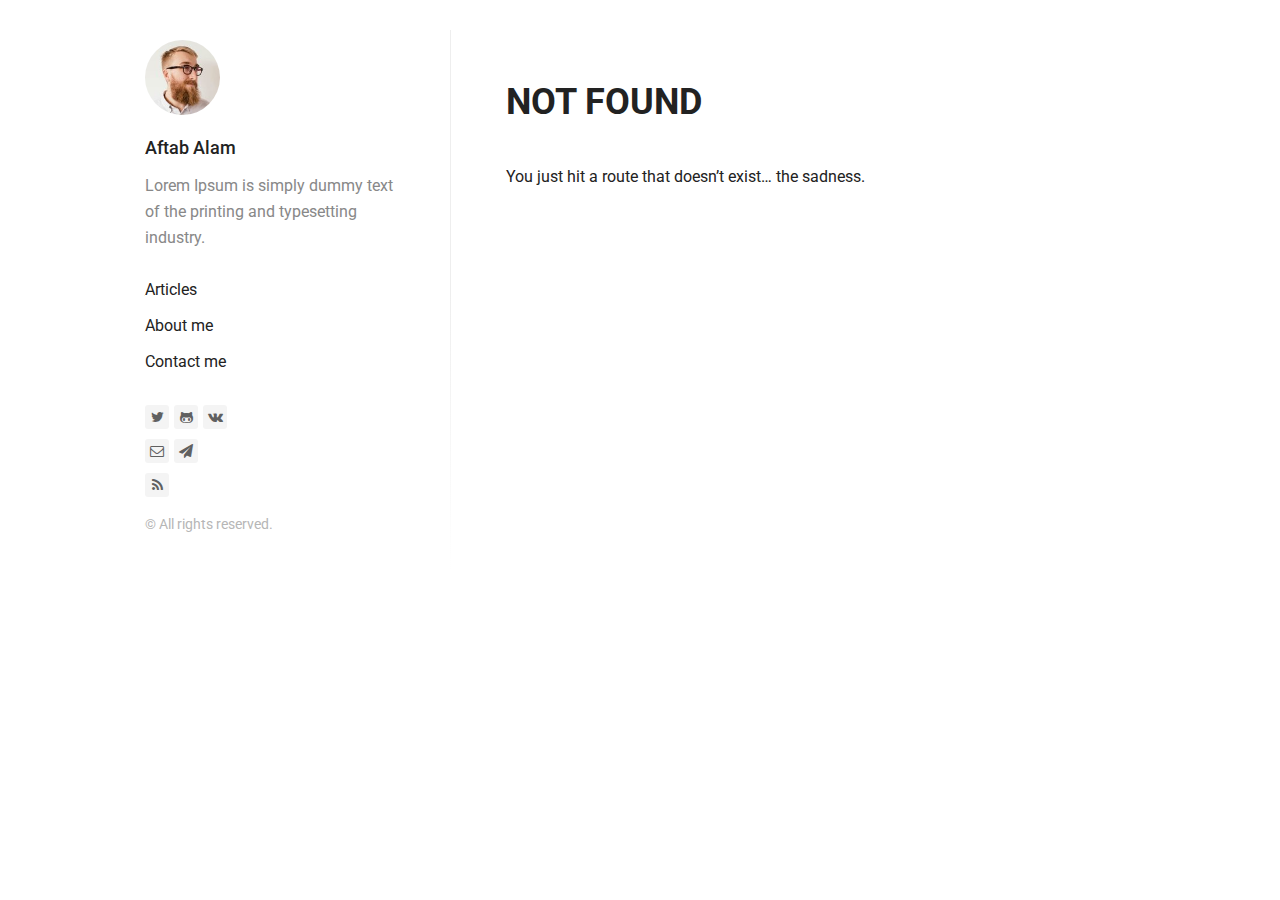
==== index.html @ 74f8ffee "Updates" ====
<!DOCTYPE html>
 <html lang="en"><head><meta charset="utf-8"/><meta http-equiv="X-UA-Compatible" content="IE=edge"/><meta name="viewport" content="width=device-width, initial-scale=1.0 maximum-scale=5.0"/><title data-react-helmet="true">Blog by Aftab</title><link href="https://fonts.googleapis.com/css?family=Roboto:400,400italic,500,700&amp;subset=latin,cyrillic" rel="stylesheet" type="text/css"/><style>html{-ms-text-size-adjust:100%;-webkit-text-size-adjust:100%}body{margin:0}article,aside,cite,code,details,figcaption,figure,footer,header,hgroup,main,nav,section,small,summary{display:block}article,article ol,article ul,blockquote,body,div,figure,footer,header,input,nav,section{box-sizing:border-box}audio,canvas,progress,video{display:inline-block;vertical-align:baseline}audio:not([controls]){display:none;height:0}[hidden],template{display:none}a{background:transparent}a:active,a:hover{outline:0}abbr{letter-spacing:.1em}abbr[title]{border-bottom:1px dotted}b,strong{font-weight:700}dfn{font-style:italic}mark{background:#ff0;color:#000}small{font-size:70%}sub,sup{font-size:75%;line-height:0;position:relative;vertical-align:baseline}sup{top:-.5em}sub{bottom:-.25em}em,i{line-height:0;position:relative;vertical-align:baseline}img{border:0}svg:not(:root){overflow:hidden}hr{box-sizing:content-box;height:0}pre{overflow:auto}code,kbd,pre,samp{font-family:monospace,monospace}table{border-collapse:collapse;border-spacing:0}td,th{padding:0}img{max-width:100%;display:block;margin:inherit auto}.wrapper{max-width:1070px;margin-left:auto;margin-right:auto}.wrapper:after,.wrapper:before{content:"";display:table}.wrapper:after{clear:both}.content{width:calc(99.9% * 2/3 - 10px)}.content:nth-child(1n){float:left;margin-right:30px;clear:none}.content:last-child{margin-right:0}.content:nth-child(3n){margin-right:0;float:right}.content:nth-child(3n+1){clear:both}.main-inner{padding:40px 35px}@media screen and (max-width:1100px){.content{width:calc(99.9% * 2/4 - 15px)}.content:nth-child(1n){float:left;margin-right:30px;clear:none}.content:last-child{margin-right:0}.content:nth-child(4n){margin-right:0;float:right}.content:nth-child(4n+1){clear:both}.main-inner{padding:35px 20px}}@media screen and (max-width:900px){.content{width:calc(99.9% * 7/12 - 12.5px)}.content:nth-child(1n){float:left;margin-right:30px;clear:none}.content:last-child{margin-right:0}.content:nth-child(12n){margin-right:0;float:right}.content:nth-child(12n+1){clear:both}.main-inner{padding:30px 20px}}@media screen and (max-width:500px){.content{width:calc(99.9% * 4/4 - 0px)}.content:nth-child(1n){float:left;margin-right:30px;clear:none}.content:last-child{margin-right:0}.content:nth-child(4n){margin-right:0;float:right}.content:nth-child(4n+1){clear:both}.main-inner{padding:25px 20px}}@media screen and (min-width:40em){.floatLeft{float:left}}@media screen and (min-width:40em){.floatCenter{margin-left:auto;margin-right:auto}}@media screen and (min-width:40em){.floatRight{float:right}}@media screen and (min-width:40em){body,html{margin:0;width:100%;max-width:none}}html{box-sizing:border-box;font-size:16px;font-size:100%;font-family:Roboto,Arial,sans-serif;color:#222;-ms-text-size-adjust:100%;-webkit-text-size-adjust:100%}@media screen and (min-width:40em){html{font-size:18px;font-size:1.125rem}}*,:after,:before{box-sizing:inherit}body{margin:0}footer{display:block}body>footer{margin:0 auto;width:80%}header,main,section{display:block}a{background:transparent;color:#222;text-decoration:none;-webkit-transition:all .3s;transition:all .3s}a:active,a:hover{outline:0}a:active,a:hover{color:#222}article{display:block;margin:0 auto;width:80%}@media screen and (min-width:40em){article{max-width:945px;max-width:52.5rem}}audio{display:inline-block;vertical-align:baseline}audio:not([controls]){display:none;height:0}canvas{display:inline-block;vertical-align:baseline}pre{overflow:auto}code,kbd,pre,samp{font-family:monospace,monospace}code{padding:26px;padding:1.625rem;display:block}@media screen and (min-width:40em){code{padding:31px;padding:1.722222222222222rem}}details,figcaption,summary{display:block}figcaption{line-height:26px;line-height:1.625rem;color:#222;font-size:.8125rem;font-style:italic;margin-bottom:0;text-align:center}@media screen and (min-width:40em){figcaption{line-height:31px;line-height:1.722222222222222rem;margin-bottom:0}}figure{display:block}@media screen and (min-width:40em){figure.floatLeft,figure.floatRight{max-width:315px;max-width:17.5rem;padding:0 31px;padding:0 1.722222222222222rem}}@media screen and (min-width:40em){figure.floatLeft blockquote,figure.floatRight blockquote{padding:0;text-align:left}}@media screen and (min-width:40em){figure.floatLeft blockquote p,figure.floatRight blockquote p{font-size:19.2px;font-size:1.2rem;line-height:31px;line-height:1.722222222222222rem}}h1{font-size:40px;font-size:2.5rem;line-height:52px;line-height:3.25rem;margin-top:104px;margin-top:6.5rem;margin-bottom:26px;margin-bottom:1.625rem}h2{font-size:27px;font-size:1.6875rem;line-height:39px;line-height:2.4375rem;margin-top:65px;margin-top:4.0625rem;margin-bottom:13px;margin-bottom:.8125rem}h3{font-size:22px;font-size:1.375rem;margin-top:52px;margin-top:3.25rem}h3,h4{line-height:26px;line-height:1.625rem;margin-bottom:13px;margin-bottom:.8125rem}h4{font-size:19.2px;font-size:1.2rem;margin-top:39px;margin-top:2.4375rem}h5,h6{font-size:16px;font-size:1rem;line-height:26px;line-height:1.625rem;margin-top:65px;margin-top:4.0625rem;margin-bottom:13px;margin-bottom:.8125rem}@media screen and (min-width:40em){h1{font-size:40px;font-size:2.5rem;line-height:62px;line-height:3.444444444444445rem;margin-top:124px;margin-top:6.888888888888889rem;margin-bottom:31px;margin-bottom:1.722222222222222rem}h2{font-size:27px;font-size:1.6875rem;line-height:46.5px;line-height:2.583333333333334rem;margin-top:77.5px;margin-top:4.305555555555556rem;margin-bottom:15.5px;margin-bottom:.861111111111111rem}h3{font-size:22px;font-size:1.375rem;margin-top:62px;margin-top:3.444444444444445rem}h3,h4{line-height:31px;line-height:1.722222222222222rem;margin-bottom:15.5px;margin-bottom:.861111111111111rem}h4{font-size:19.2px;font-size:1.2rem;margin-top:46.5px;margin-top:2.583333333333334rem}h5,h6{font-size:16px;font-size:1rem;line-height:31px;line-height:1.722222222222222rem;margin-top:77.5px;margin-top:4.305555555555556rem;margin-bottom:15.5px;margin-bottom:.861111111111111rem}}h1+h2{margin-top:26px;margin-top:1.625rem}@media screen and (min-width:40em){h1+h2{margin-top:31px;margin-top:1.722222222222222rem}}h2+h3,h3+h4,h4+h5{margin-top:13px;margin-top:.8125rem}@media screen and (min-width:40em){h2+h3,h3+h4,h4+h5{margin-top:15.5px;margin-top:.861111111111111rem}}h5+h6{margin-top:-13px;margin-top:-.8125rem}@media screen and (min-width:40em){h5+h6{margin-top:-15.5px;margin-top:-.861111111111111rem}}h6{font-style:italic;font-weight:400}hgroup,hr{display:block}hr{margin-top:52px;margin-bottom:52px;box-sizing:content-box;border:0;color:#222;height:26px;height:1.625rem;margin:3.25rem auto;background-size:100% 26px;background-size:100% 1.625rem;background-image:-webkit-linear-gradient(top,transparent 1px,transparent 11px,#222 0,#222 15px,transparent 0,transparent 26px);background-image:linear-gradient(180deg,transparent 1px,transparent 11px,#222 0,#222 15px,transparent 0,transparent 26px);width:100px}@media screen and (min-width:40em){hr{background-size:100% 31px;background-size:100% 1.722222222222222rem;background-image:-webkit-linear-gradient(top,transparent 1px,transparent 13.5px,#222 0,#222 17.5px,transparent 0,transparent 31px);background-image:linear-gradient(180deg,transparent 1px,transparent 13.5px,#222 0,#222 17.5px,transparent 0,transparent 31px);margin-top:62px;margin-top:3.444444444444445rem;margin-bottom:62px;margin-bottom:3.444444444444445rem;height:31px;height:1.722222222222222rem}}img{border:0;max-width:100%;display:block;margin:inherit auto}svg:not(:root){overflow:hidden}ol li,ul li{margin-bottom:0}nav{display:block}progress{display:inline-block;vertical-align:baseline}blockquote{font-style:italic;padding-left:1.4375rem}@media screen and (min-width:40em){blockquote{padding-left:2rem}}cite{display:block;font-style:normal}figure blockquote{padding:26px 0;padding:1.625rem 0}@media screen and (min-width:40em){figure blockquote{padding:62px 0 31px;padding:3.444444444444445rem 0 1.722222222222222rem;text-align:center}}figure blockquote p{font-size:27px;font-size:1.6875rem;line-height:39px;line-height:2.4375rem}@media screen and (min-width:40em){figure blockquote p{font-size:27px;font-size:1.6875rem;line-height:46.5px;line-height:2.583333333333334rem}}table{border-collapse:collapse;border-spacing:0}td,th{padding:0}[hidden],template{display:none}abbr{letter-spacing:.1em}abbr[title]{border-bottom:1px dotted}b,strong{font-weight:700}dfn{font-style:italic}em,i{line-height:0;position:relative;vertical-align:baseline}mark{background:#ff0;color:#000}small{line-height:13px;line-height:.8125rem;font-size:70%}@media screen and (min-width:40em){small{line-height:15.5px;line-height:.861111111111111rem}}sub,sup{font-size:75%;line-height:0;position:relative;vertical-align:baseline}sup{top:-.5em}sub{bottom:-.25em}.attention-grabber{font-size:19.2px;font-size:1.2rem}.alignLeft{text-align:left}.alignCenter{text-align:center}.alignRight{text-align:right}.uppercase{letter-spacing:.1em;text-transform:uppercase}video{display:inline-block;vertical-align:baseline}.description{font-size:calc(12px + 2 * ((100vw - 420px) / 860));line-height:1.6}@media screen and (min-width:1280px){.description{font-size:14px}}@media screen and (max-width:420px){.description{font-size:12px}}.blog-post{margin-bottom:30px}.blog-post:last-child{margin-bottom:10px}.blog-post h2{margin-top:10px;line-height:30px;margin-bottom:20px}.blog-post h2 a:hover{border-bottom:1px solid}.blog-post p{font-size:16px;line-height:26px;margin-bottom:26px}.blog-post time{color:#222}.blog-post .blog-category,.blog-post time{font-size:14px;font-weight:500;text-transform:uppercase}.blog-post .blog-category{color:#f7a046}.blog-post .readmore{font-size:16px;color:#5d93ff}.blog-post .readmore:hover{border-bottom:1px solid}.blog-single{max-width:945px;margin-left:auto;margin-right:auto}.blog-single h1{text-align:center;margin-top:30px}.blog-single .text{line-height:31px;margin-bottom:31px}.blog-single .date-published,.blog-single .text :not(div),.blog-single h1{max-width:630px;margin-left:auto;margin-right:auto}.blog-single .text img{max-width:100%;height:auto}.blog-single .footer{max-width:630px;margin-left:auto;margin-right:auto;line-height:31px;margin-bottom:31px}.gohome{position:fixed;left:20px;font-size:16px;text-align:center;padding:8px 16px;color:#999;background:#f4f4f4;font-weight:400;border-radius:3px}.gohome:focus,.gohome:hover{color:#444;background:#f4f4f4;border:0}@media (max-width:900px){.blog-single h1{margin-top:15px}.blog-single .footer,.blog-single .text{padding:0 15px;line-height:26px;margin-bottom:26px}.gohome{position:static;margin:20px auto 0;text-align:center;width:85px;display:block}}p>code,span>code{white-space:pre;white-space:pre-wrap;white-space:pre-line;white-space:-pre-wrap;white-space:-o-pre-wrap;white-space:-moz-pre-wrap;white-space:-hp-pre-wrap;word-wrap:break-word;display:inline;font-family:Inconsolata,monospace,serif;max-width:100%;overflow:auto;padding:.25em .5em}p>code,pre code,span>code{border-radius:3px;background:#f8f8f8}pre code{display:block;overflow-x:auto;padding:.5em 1em;color:#333}.hljs-comment,.hljs-quote{color:#998;font-style:italic}.hljs-keyword,.hljs-selector-tag,.hljs-subst{color:#333;font-weight:700}.hljs-literal,.hljs-number,.hljs-tag .hljs-attr,.hljs-template-variable,.hljs-variable{color:teal}.hljs-doctag,.hljs-string{color:#d14}.hljs-section,.hljs-selector-id,.hljs-title{color:#900;font-weight:700}.hljs-subst{font-weight:400}.hljs-class .hljs-title,.hljs-type{color:#458;font-weight:700}.hljs-attribute,.hljs-name,.hljs-tag{color:navy;font-weight:400}.hljs-link,.hljs-regexp{color:#009926}.hljs-bullet,.hljs-symbol{color:#990073}.hljs-built_in,.hljs-builtin-name{color:#0086b3}.hljs-meta{color:#999;font-weight:700}.hljs-deletion{background:#fdd}.hljs-addition{background:#dfd}.hljs-emphasis{font-style:italic}.hljs-strong{font-weight:700}.blog-nav{margin:20px 0 10px}.blog-nav ul{list-style:none;padding-left:0}.blog-nav ul li{margin:10px 0}.blog-nav ul li a{font-size:16px;line-height:26px;margin-bottom:26px;border-bottom:0;font-weight:400;color:#222}.blog-nav ul li a.current,.blog-nav ul li a:hover{border-bottom:1px solid}.blog-social{margin-top:30px}.blog-social ul:after,.blog-social ul:before{content:" ";display:table}.blog-social ul:after{clear:both}.blog-social ul{list-style:none;padding:0;margin:10px 0;zoom:1}.blog-social ul>li{float:left;margin-right:5px;text-align:center;height:24px;width:24px;border-radius:3px;background:#f4f4f4}.blog-social ul>li:hover{background:#f4f4f4}.blog-social ul>li>a{border-bottom:0}.blog-social ul>li>a>i{color:#606060;font-size:14px;line-height:24px}.blog-social ul>li:hover a>i{color:#444}/*!
 *  Font Awesome 4.5.0 by @davegandy - http://fontawesome.io - @fontawesome
 *  License - http://fontawesome.io/license (Font: SIL OFL 1.1, CSS: MIT License)
 */@font-face{font-family:FontAwesome;src:url(/32400f4e08932a94d8bfd2422702c446.eot);src:url(/32400f4e08932a94d8bfd2422702c446.eot?#iefix&v=4.5.0) format("embedded-opentype"),url(/db812d8a70a4e88e888744c1c9a27e89.woff2) format("woff2"),url(/a35720c2fed2c7f043bc7e4ffb45e073.woff) format("woff"),url(/a3de2170e4e9df77161ea5d3f31b2668.ttf) format("truetype"),url([data-uri]) format("svg");font-weight:400;font-style:normal}.fa{display:inline-block;font:normal normal normal 14px/1 FontAwesome;font-size:inherit;text-rendering:auto;-webkit-font-smoothing:antialiased;-moz-osx-font-smoothing:grayscale}.fa-lg{font-size:1.33333333em;line-height:.75em;vertical-align:-15%}.fa-2x{font-size:2em}.fa-3x{font-size:3em}.fa-4x{font-size:4em}.fa-5x{font-size:5em}.fa-fw{width:1.28571429em;text-align:center}.fa-ul{padding-left:0;margin-left:2.14285714em;list-style-type:none}.fa-ul>li{position:relative}.fa-li{position:absolute;left:-2.14285714em;width:2.14285714em;top:.14285714em;text-align:center}.fa-li.fa-lg{left:-1.85714286em}.fa-border{padding:.2em .25em .15em;border:.08em solid #eee;border-radius:.1em}.fa-pull-left{float:left}.fa-pull-right{float:right}.fa.fa-pull-left{margin-right:.3em}.fa.fa-pull-right{margin-left:.3em}.pull-right{float:right}.pull-left{float:left}.fa.pull-left{margin-right:.3em}.fa.pull-right{margin-left:.3em}.fa-spin{-webkit-animation:fa-spin 2s infinite linear;animation:fa-spin 2s infinite linear}.fa-pulse{-webkit-animation:fa-spin 1s infinite steps(8);animation:fa-spin 1s infinite steps(8)}@-webkit-keyframes fa-spin{0%{-webkit-transform:rotate(0deg);transform:rotate(0deg)}to{-webkit-transform:rotate(359deg);transform:rotate(359deg)}}@keyframes fa-spin{0%{-webkit-transform:rotate(0deg);transform:rotate(0deg)}to{-webkit-transform:rotate(359deg);transform:rotate(359deg)}}.fa-rotate-90{filter:progid:DXImageTransform.Microsoft.BasicImage(rotation=1);-webkit-transform:rotate(90deg);transform:rotate(90deg)}.fa-rotate-180{filter:progid:DXImageTransform.Microsoft.BasicImage(rotation=2);-webkit-transform:rotate(180deg);transform:rotate(180deg)}.fa-rotate-270{filter:progid:DXImageTransform.Microsoft.BasicImage(rotation=3);-webkit-transform:rotate(270deg);transform:rotate(270deg)}.fa-flip-horizontal{filter:progid:DXImageTransform.Microsoft.BasicImage(rotation=0,mirror=1);-webkit-transform:scaleX(-1);transform:scaleX(-1)}.fa-flip-vertical{filter:progid:DXImageTransform.Microsoft.BasicImage(rotation=2,mirror=1);-webkit-transform:scaleY(-1);transform:scaleY(-1)}:root .fa-flip-horizontal,:root .fa-flip-vertical,:root .fa-rotate-90,:root .fa-rotate-180,:root .fa-rotate-270{-webkit-filter:none;filter:none}.fa-stack{position:relative;display:inline-block;width:2em;height:2em;line-height:2em;vertical-align:middle}.fa-stack-1x,.fa-stack-2x{position:absolute;left:0;width:100%;text-align:center}.fa-stack-1x{line-height:inherit}.fa-stack-2x{font-size:2em}.fa-inverse{color:#fff}.fa-glass:before{content:"\F000"}.fa-music:before{content:"\F001"}.fa-search:before{content:"\F002"}.fa-envelope-o:before{content:"\F003"}.fa-heart:before{content:"\F004"}.fa-star:before{content:"\F005"}.fa-star-o:before{content:"\F006"}.fa-user:before{content:"\F007"}.fa-film:before{content:"\F008"}.fa-th-large:before{content:"\F009"}.fa-th:before{content:"\F00A"}.fa-th-list:before{content:"\F00B"}.fa-check:before{content:"\F00C"}.fa-close:before,.fa-remove:before,.fa-times:before{content:"\F00D"}.fa-search-plus:before{content:"\F00E"}.fa-search-minus:before{content:"\F010"}.fa-power-off:before{content:"\F011"}.fa-signal:before{content:"\F012"}.fa-cog:before,.fa-gear:before{content:"\F013"}.fa-trash-o:before{content:"\F014"}.fa-home:before{content:"\F015"}.fa-file-o:before{content:"\F016"}.fa-clock-o:before{content:"\F017"}.fa-road:before{content:"\F018"}.fa-download:before{content:"\F019"}.fa-arrow-circle-o-down:before{content:"\F01A"}.fa-arrow-circle-o-up:before{content:"\F01B"}.fa-inbox:before{content:"\F01C"}.fa-play-circle-o:before{content:"\F01D"}.fa-repeat:before,.fa-rotate-right:before{content:"\F01E"}.fa-refresh:before{content:"\F021"}.fa-list-alt:before{content:"\F022"}.fa-lock:before{content:"\F023"}.fa-flag:before{content:"\F024"}.fa-headphones:before{content:"\F025"}.fa-volume-off:before{content:"\F026"}.fa-volume-down:before{content:"\F027"}.fa-volume-up:before{content:"\F028"}.fa-qrcode:before{content:"\F029"}.fa-barcode:before{content:"\F02A"}.fa-tag:before{content:"\F02B"}.fa-tags:before{content:"\F02C"}.fa-book:before{content:"\F02D"}.fa-bookmark:before{content:"\F02E"}.fa-print:before{content:"\F02F"}.fa-camera:before{content:"\F030"}.fa-font:before{content:"\F031"}.fa-bold:before{content:"\F032"}.fa-italic:before{content:"\F033"}.fa-text-height:before{content:"\F034"}.fa-text-width:before{content:"\F035"}.fa-align-left:before{content:"\F036"}.fa-align-center:before{content:"\F037"}.fa-align-right:before{content:"\F038"}.fa-align-justify:before{content:"\F039"}.fa-list:before{content:"\F03A"}.fa-dedent:before,.fa-outdent:before{content:"\F03B"}.fa-indent:before{content:"\F03C"}.fa-video-camera:before{content:"\F03D"}.fa-image:before,.fa-photo:before,.fa-picture-o:before{content:"\F03E"}.fa-pencil:before{content:"\F040"}.fa-map-marker:before{content:"\F041"}.fa-adjust:before{content:"\F042"}.fa-tint:before{content:"\F043"}.fa-edit:before,.fa-pencil-square-o:before{content:"\F044"}.fa-share-square-o:before{content:"\F045"}.fa-check-square-o:before{content:"\F046"}.fa-arrows:before{content:"\F047"}.fa-step-backward:before{content:"\F048"}.fa-fast-backward:before{content:"\F049"}.fa-backward:before{content:"\F04A"}.fa-play:before{content:"\F04B"}.fa-pause:before{content:"\F04C"}.fa-stop:before{content:"\F04D"}.fa-forward:before{content:"\F04E"}.fa-fast-forward:before{content:"\F050"}.fa-step-forward:before{content:"\F051"}.fa-eject:before{content:"\F052"}.fa-chevron-left:before{content:"\F053"}.fa-chevron-right:before{content:"\F054"}.fa-plus-circle:before{content:"\F055"}.fa-minus-circle:before{content:"\F056"}.fa-times-circle:before{content:"\F057"}.fa-check-circle:before{content:"\F058"}.fa-question-circle:before{content:"\F059"}.fa-info-circle:before{content:"\F05A"}.fa-crosshairs:before{content:"\F05B"}.fa-times-circle-o:before{content:"\F05C"}.fa-check-circle-o:before{content:"\F05D"}.fa-ban:before{content:"\F05E"}.fa-arrow-left:before{content:"\F060"}.fa-arrow-right:before{content:"\F061"}.fa-arrow-up:before{content:"\F062"}.fa-arrow-down:before{content:"\F063"}.fa-mail-forward:before,.fa-share:before{content:"\F064"}.fa-expand:before{content:"\F065"}.fa-compress:before{content:"\F066"}.fa-plus:before{content:"\F067"}.fa-minus:before{content:"\F068"}.fa-asterisk:before{content:"\F069"}.fa-exclamation-circle:before{content:"\F06A"}.fa-gift:before{content:"\F06B"}.fa-leaf:before{content:"\F06C"}.fa-fire:before{content:"\F06D"}.fa-eye:before{content:"\F06E"}.fa-eye-slash:before{content:"\F070"}.fa-exclamation-triangle:before,.fa-warning:before{content:"\F071"}.fa-plane:before{content:"\F072"}.fa-calendar:before{content:"\F073"}.fa-random:before{content:"\F074"}.fa-comment:before{content:"\F075"}.fa-magnet:before{content:"\F076"}.fa-chevron-up:before{content:"\F077"}.fa-chevron-down:before{content:"\F078"}.fa-retweet:before{content:"\F079"}.fa-shopping-cart:before{content:"\F07A"}.fa-folder:before{content:"\F07B"}.fa-folder-open:before{content:"\F07C"}.fa-arrows-v:before{content:"\F07D"}.fa-arrows-h:before{content:"\F07E"}.fa-bar-chart-o:before,.fa-bar-chart:before{content:"\F080"}.fa-twitter-square:before{content:"\F081"}.fa-facebook-square:before{content:"\F082"}.fa-camera-retro:before{content:"\F083"}.fa-key:before{content:"\F084"}.fa-cogs:before,.fa-gears:before{content:"\F085"}.fa-comments:before{content:"\F086"}.fa-thumbs-o-up:before{content:"\F087"}.fa-thumbs-o-down:before{content:"\F088"}.fa-star-half:before{content:"\F089"}.fa-heart-o:before{content:"\F08A"}.fa-sign-out:before{content:"\F08B"}.fa-linkedin-square:before{content:"\F08C"}.fa-thumb-tack:before{content:"\F08D"}.fa-external-link:before{content:"\F08E"}.fa-sign-in:before{content:"\F090"}.fa-trophy:before{content:"\F091"}.fa-github-square:before{content:"\F092"}.fa-upload:before{content:"\F093"}.fa-lemon-o:before{content:"\F094"}.fa-phone:before{content:"\F095"}.fa-square-o:before{content:"\F096"}.fa-bookmark-o:before{content:"\F097"}.fa-phone-square:before{content:"\F098"}.fa-twitter:before{content:"\F099"}.fa-facebook-f:before,.fa-facebook:before{content:"\F09A"}.fa-github:before{content:"\F09B"}.fa-unlock:before{content:"\F09C"}.fa-credit-card:before{content:"\F09D"}.fa-feed:before,.fa-rss:before{content:"\F09E"}.fa-hdd-o:before{content:"\F0A0"}.fa-bullhorn:before{content:"\F0A1"}.fa-bell:before{content:"\F0F3"}.fa-certificate:before{content:"\F0A3"}.fa-hand-o-right:before{content:"\F0A4"}.fa-hand-o-left:before{content:"\F0A5"}.fa-hand-o-up:before{content:"\F0A6"}.fa-hand-o-down:before{content:"\F0A7"}.fa-arrow-circle-left:before{content:"\F0A8"}.fa-arrow-circle-right:before{content:"\F0A9"}.fa-arrow-circle-up:before{content:"\F0AA"}.fa-arrow-circle-down:before{content:"\F0AB"}.fa-globe:before{content:"\F0AC"}.fa-wrench:before{content:"\F0AD"}.fa-tasks:before{content:"\F0AE"}.fa-filter:before{content:"\F0B0"}.fa-briefcase:before{content:"\F0B1"}.fa-arrows-alt:before{content:"\F0B2"}.fa-group:before,.fa-users:before{content:"\F0C0"}.fa-chain:before,.fa-link:before{content:"\F0C1"}.fa-cloud:before{content:"\F0C2"}.fa-flask:before{content:"\F0C3"}.fa-cut:before,.fa-scissors:before{content:"\F0C4"}.fa-copy:before,.fa-files-o:before{content:"\F0C5"}.fa-paperclip:before{content:"\F0C6"}.fa-floppy-o:before,.fa-save:before{content:"\F0C7"}.fa-square:before{content:"\F0C8"}.fa-bars:before,.fa-navicon:before,.fa-reorder:before{content:"\F0C9"}.fa-list-ul:before{content:"\F0CA"}.fa-list-ol:before{content:"\F0CB"}.fa-strikethrough:before{content:"\F0CC"}.fa-underline:before{content:"\F0CD"}.fa-table:before{content:"\F0CE"}.fa-magic:before{content:"\F0D0"}.fa-truck:before{content:"\F0D1"}.fa-pinterest:before{content:"\F0D2"}.fa-pinterest-square:before{content:"\F0D3"}.fa-google-plus-square:before{content:"\F0D4"}.fa-google-plus:before{content:"\F0D5"}.fa-money:before{content:"\F0D6"}.fa-caret-down:before{content:"\F0D7"}.fa-caret-up:before{content:"\F0D8"}.fa-caret-left:before{content:"\F0D9"}.fa-caret-right:before{content:"\F0DA"}.fa-columns:before{content:"\F0DB"}.fa-sort:before,.fa-unsorted:before{content:"\F0DC"}.fa-sort-desc:before,.fa-sort-down:before{content:"\F0DD"}.fa-sort-asc:before,.fa-sort-up:before{content:"\F0DE"}.fa-envelope:before{content:"\F0E0"}.fa-linkedin:before{content:"\F0E1"}.fa-rotate-left:before,.fa-undo:before{content:"\F0E2"}.fa-gavel:before,.fa-legal:before{content:"\F0E3"}.fa-dashboard:before,.fa-tachometer:before{content:"\F0E4"}.fa-comment-o:before{content:"\F0E5"}.fa-comments-o:before{content:"\F0E6"}.fa-bolt:before,.fa-flash:before{content:"\F0E7"}.fa-sitemap:before{content:"\F0E8"}.fa-umbrella:before{content:"\F0E9"}.fa-clipboard:before,.fa-paste:before{content:"\F0EA"}.fa-lightbulb-o:before{content:"\F0EB"}.fa-exchange:before{content:"\F0EC"}.fa-cloud-download:before{content:"\F0ED"}.fa-cloud-upload:before{content:"\F0EE"}.fa-user-md:before{content:"\F0F0"}.fa-stethoscope:before{content:"\F0F1"}.fa-suitcase:before{content:"\F0F2"}.fa-bell-o:before{content:"\F0A2"}.fa-coffee:before{content:"\F0F4"}.fa-cutlery:before{content:"\F0F5"}.fa-file-text-o:before{content:"\F0F6"}.fa-building-o:before{content:"\F0F7"}.fa-hospital-o:before{content:"\F0F8"}.fa-ambulance:before{content:"\F0F9"}.fa-medkit:before{content:"\F0FA"}.fa-fighter-jet:before{content:"\F0FB"}.fa-beer:before{content:"\F0FC"}.fa-h-square:before{content:"\F0FD"}.fa-plus-square:before{content:"\F0FE"}.fa-angle-double-left:before{content:"\F100"}.fa-angle-double-right:before{content:"\F101"}.fa-angle-double-up:before{content:"\F102"}.fa-angle-double-down:before{content:"\F103"}.fa-angle-left:before{content:"\F104"}.fa-angle-right:before{content:"\F105"}.fa-angle-up:before{content:"\F106"}.fa-angle-down:before{content:"\F107"}.fa-desktop:before{content:"\F108"}.fa-laptop:before{content:"\F109"}.fa-tablet:before{content:"\F10A"}.fa-mobile-phone:before,.fa-mobile:before{content:"\F10B"}.fa-circle-o:before{content:"\F10C"}.fa-quote-left:before{content:"\F10D"}.fa-quote-right:before{content:"\F10E"}.fa-spinner:before{content:"\F110"}.fa-circle:before{content:"\F111"}.fa-mail-reply:before,.fa-reply:before{content:"\F112"}.fa-github-alt:before{content:"\F113"}.fa-folder-o:before{content:"\F114"}.fa-folder-open-o:before{content:"\F115"}.fa-smile-o:before{content:"\F118"}.fa-frown-o:before{content:"\F119"}.fa-meh-o:before{content:"\F11A"}.fa-gamepad:before{content:"\F11B"}.fa-keyboard-o:before{content:"\F11C"}.fa-flag-o:before{content:"\F11D"}.fa-flag-checkered:before{content:"\F11E"}.fa-terminal:before{content:"\F120"}.fa-code:before{content:"\F121"}.fa-mail-reply-all:before,.fa-reply-all:before{content:"\F122"}.fa-star-half-empty:before,.fa-star-half-full:before,.fa-star-half-o:before{content:"\F123"}.fa-location-arrow:before{content:"\F124"}.fa-crop:before{content:"\F125"}.fa-code-fork:before{content:"\F126"}.fa-chain-broken:before,.fa-unlink:before{content:"\F127"}.fa-question:before{content:"\F128"}.fa-info:before{content:"\F129"}.fa-exclamation:before{content:"\F12A"}.fa-superscript:before{content:"\F12B"}.fa-subscript:before{content:"\F12C"}.fa-eraser:before{content:"\F12D"}.fa-puzzle-piece:before{content:"\F12E"}.fa-microphone:before{content:"\F130"}.fa-microphone-slash:before{content:"\F131"}.fa-shield:before{content:"\F132"}.fa-calendar-o:before{content:"\F133"}.fa-fire-extinguisher:before{content:"\F134"}.fa-rocket:before{content:"\F135"}.fa-maxcdn:before{content:"\F136"}.fa-chevron-circle-left:before{content:"\F137"}.fa-chevron-circle-right:before{content:"\F138"}.fa-chevron-circle-up:before{content:"\F139"}.fa-chevron-circle-down:before{content:"\F13A"}.fa-html5:before{content:"\F13B"}.fa-css3:before{content:"\F13C"}.fa-anchor:before{content:"\F13D"}.fa-unlock-alt:before{content:"\F13E"}.fa-bullseye:before{content:"\F140"}.fa-ellipsis-h:before{content:"\F141"}.fa-ellipsis-v:before{content:"\F142"}.fa-rss-square:before{content:"\F143"}.fa-play-circle:before{content:"\F144"}.fa-ticket:before{content:"\F145"}.fa-minus-square:before{content:"\F146"}.fa-minus-square-o:before{content:"\F147"}.fa-level-up:before{content:"\F148"}.fa-level-down:before{content:"\F149"}.fa-check-square:before{content:"\F14A"}.fa-pencil-square:before{content:"\F14B"}.fa-external-link-square:before{content:"\F14C"}.fa-share-square:before{content:"\F14D"}.fa-compass:before{content:"\F14E"}.fa-caret-square-o-down:before,.fa-toggle-down:before{content:"\F150"}.fa-caret-square-o-up:before,.fa-toggle-up:before{content:"\F151"}.fa-caret-square-o-right:before,.fa-toggle-right:before{content:"\F152"}.fa-eur:before,.fa-euro:before{content:"\F153"}.fa-gbp:before{content:"\F154"}.fa-dollar:before,.fa-usd:before{content:"\F155"}.fa-inr:before,.fa-rupee:before{content:"\F156"}.fa-cny:before,.fa-jpy:before,.fa-rmb:before,.fa-yen:before{content:"\F157"}.fa-rouble:before,.fa-rub:before,.fa-ruble:before{content:"\F158"}.fa-krw:before,.fa-won:before{content:"\F159"}.fa-bitcoin:before,.fa-btc:before{content:"\F15A"}.fa-file:before{content:"\F15B"}.fa-file-text:before{content:"\F15C"}.fa-sort-alpha-asc:before{content:"\F15D"}.fa-sort-alpha-desc:before{content:"\F15E"}.fa-sort-amount-asc:before{content:"\F160"}.fa-sort-amount-desc:before{content:"\F161"}.fa-sort-numeric-asc:before{content:"\F162"}.fa-sort-numeric-desc:before{content:"\F163"}.fa-thumbs-up:before{content:"\F164"}.fa-thumbs-down:before{content:"\F165"}.fa-youtube-square:before{content:"\F166"}.fa-youtube:before{content:"\F167"}.fa-xing:before{content:"\F168"}.fa-xing-square:before{content:"\F169"}.fa-youtube-play:before{content:"\F16A"}.fa-dropbox:before{content:"\F16B"}.fa-stack-overflow:before{content:"\F16C"}.fa-instagram:before{content:"\F16D"}.fa-flickr:before{content:"\F16E"}.fa-adn:before{content:"\F170"}.fa-bitbucket:before{content:"\F171"}.fa-bitbucket-square:before{content:"\F172"}.fa-tumblr:before{content:"\F173"}.fa-tumblr-square:before{content:"\F174"}.fa-long-arrow-down:before{content:"\F175"}.fa-long-arrow-up:before{content:"\F176"}.fa-long-arrow-left:before{content:"\F177"}.fa-long-arrow-right:before{content:"\F178"}.fa-apple:before{content:"\F179"}.fa-windows:before{content:"\F17A"}.fa-android:before{content:"\F17B"}.fa-linux:before{content:"\F17C"}.fa-dribbble:before{content:"\F17D"}.fa-skype:before{content:"\F17E"}.fa-foursquare:before{content:"\F180"}.fa-trello:before{content:"\F181"}.fa-female:before{content:"\F182"}.fa-male:before{content:"\F183"}.fa-gittip:before,.fa-gratipay:before{content:"\F184"}.fa-sun-o:before{content:"\F185"}.fa-moon-o:before{content:"\F186"}.fa-archive:before{content:"\F187"}.fa-bug:before{content:"\F188"}.fa-vk:before{content:"\F189"}.fa-weibo:before{content:"\F18A"}.fa-renren:before{content:"\F18B"}.fa-pagelines:before{content:"\F18C"}.fa-stack-exchange:before{content:"\F18D"}.fa-arrow-circle-o-right:before{content:"\F18E"}.fa-arrow-circle-o-left:before{content:"\F190"}.fa-caret-square-o-left:before,.fa-toggle-left:before{content:"\F191"}.fa-dot-circle-o:before{content:"\F192"}.fa-wheelchair:before{content:"\F193"}.fa-vimeo-square:before{content:"\F194"}.fa-try:before,.fa-turkish-lira:before{content:"\F195"}.fa-plus-square-o:before{content:"\F196"}.fa-space-shuttle:before{content:"\F197"}.fa-slack:before{content:"\F198"}.fa-envelope-square:before{content:"\F199"}.fa-wordpress:before{content:"\F19A"}.fa-openid:before{content:"\F19B"}.fa-bank:before,.fa-institution:before,.fa-university:before{content:"\F19C"}.fa-graduation-cap:before,.fa-mortar-board:before{content:"\F19D"}.fa-yahoo:before{content:"\F19E"}.fa-google:before{content:"\F1A0"}.fa-reddit:before{content:"\F1A1"}.fa-reddit-square:before{content:"\F1A2"}.fa-stumbleupon-circle:before{content:"\F1A3"}.fa-stumbleupon:before{content:"\F1A4"}.fa-delicious:before{content:"\F1A5"}.fa-digg:before{content:"\F1A6"}.fa-pied-piper:before{content:"\F1A7"}.fa-pied-piper-alt:before{content:"\F1A8"}.fa-drupal:before{content:"\F1A9"}.fa-joomla:before{content:"\F1AA"}.fa-language:before{content:"\F1AB"}.fa-fax:before{content:"\F1AC"}.fa-building:before{content:"\F1AD"}.fa-child:before{content:"\F1AE"}.fa-paw:before{content:"\F1B0"}.fa-spoon:before{content:"\F1B1"}.fa-cube:before{content:"\F1B2"}.fa-cubes:before{content:"\F1B3"}.fa-behance:before{content:"\F1B4"}.fa-behance-square:before{content:"\F1B5"}.fa-steam:before{content:"\F1B6"}.fa-steam-square:before{content:"\F1B7"}.fa-recycle:before{content:"\F1B8"}.fa-automobile:before,.fa-car:before{content:"\F1B9"}.fa-cab:before,.fa-taxi:before{content:"\F1BA"}.fa-tree:before{content:"\F1BB"}.fa-spotify:before{content:"\F1BC"}.fa-deviantart:before{content:"\F1BD"}.fa-soundcloud:before{content:"\F1BE"}.fa-database:before{content:"\F1C0"}.fa-file-pdf-o:before{content:"\F1C1"}.fa-file-word-o:before{content:"\F1C2"}.fa-file-excel-o:before{content:"\F1C3"}.fa-file-powerpoint-o:before{content:"\F1C4"}.fa-file-image-o:before,.fa-file-photo-o:before,.fa-file-picture-o:before{content:"\F1C5"}.fa-file-archive-o:before,.fa-file-zip-o:before{content:"\F1C6"}.fa-file-audio-o:before,.fa-file-sound-o:before{content:"\F1C7"}.fa-file-movie-o:before,.fa-file-video-o:before{content:"\F1C8"}.fa-file-code-o:before{content:"\F1C9"}.fa-vine:before{content:"\F1CA"}.fa-codepen:before{content:"\F1CB"}.fa-jsfiddle:before{content:"\F1CC"}.fa-life-bouy:before,.fa-life-buoy:before,.fa-life-ring:before,.fa-life-saver:before,.fa-support:before{content:"\F1CD"}.fa-circle-o-notch:before{content:"\F1CE"}.fa-ra:before,.fa-rebel:before{content:"\F1D0"}.fa-empire:before,.fa-ge:before{content:"\F1D1"}.fa-git-square:before{content:"\F1D2"}.fa-git:before{content:"\F1D3"}.fa-hacker-news:before,.fa-y-combinator-square:before,.fa-yc-square:before{content:"\F1D4"}.fa-tencent-weibo:before{content:"\F1D5"}.fa-qq:before{content:"\F1D6"}.fa-wechat:before,.fa-weixin:before{content:"\F1D7"}.fa-paper-plane:before,.fa-send:before{content:"\F1D8"}.fa-paper-plane-o:before,.fa-send-o:before{content:"\F1D9"}.fa-history:before{content:"\F1DA"}.fa-circle-thin:before{content:"\F1DB"}.fa-header:before{content:"\F1DC"}.fa-paragraph:before{content:"\F1DD"}.fa-sliders:before{content:"\F1DE"}.fa-share-alt:before{content:"\F1E0"}.fa-share-alt-square:before{content:"\F1E1"}.fa-bomb:before{content:"\F1E2"}.fa-futbol-o:before,.fa-soccer-ball-o:before{content:"\F1E3"}.fa-tty:before{content:"\F1E4"}.fa-binoculars:before{content:"\F1E5"}.fa-plug:before{content:"\F1E6"}.fa-slideshare:before{content:"\F1E7"}.fa-twitch:before{content:"\F1E8"}.fa-yelp:before{content:"\F1E9"}.fa-newspaper-o:before{content:"\F1EA"}.fa-wifi:before{content:"\F1EB"}.fa-calculator:before{content:"\F1EC"}.fa-paypal:before{content:"\F1ED"}.fa-google-wallet:before{content:"\F1EE"}.fa-cc-visa:before{content:"\F1F0"}.fa-cc-mastercard:before{content:"\F1F1"}.fa-cc-discover:before{content:"\F1F2"}.fa-cc-amex:before{content:"\F1F3"}.fa-cc-paypal:before{content:"\F1F4"}.fa-cc-stripe:before{content:"\F1F5"}.fa-bell-slash:before{content:"\F1F6"}.fa-bell-slash-o:before{content:"\F1F7"}.fa-trash:before{content:"\F1F8"}.fa-copyright:before{content:"\F1F9"}.fa-at:before{content:"\F1FA"}.fa-eyedropper:before{content:"\F1FB"}.fa-paint-brush:before{content:"\F1FC"}.fa-birthday-cake:before{content:"\F1FD"}.fa-area-chart:before{content:"\F1FE"}.fa-pie-chart:before{content:"\F200"}.fa-line-chart:before{content:"\F201"}.fa-lastfm:before{content:"\F202"}.fa-lastfm-square:before{content:"\F203"}.fa-toggle-off:before{content:"\F204"}.fa-toggle-on:before{content:"\F205"}.fa-bicycle:before{content:"\F206"}.fa-bus:before{content:"\F207"}.fa-ioxhost:before{content:"\F208"}.fa-angellist:before{content:"\F209"}.fa-cc:before{content:"\F20A"}.fa-ils:before,.fa-shekel:before,.fa-sheqel:before{content:"\F20B"}.fa-meanpath:before{content:"\F20C"}.fa-buysellads:before{content:"\F20D"}.fa-connectdevelop:before{content:"\F20E"}.fa-dashcube:before{content:"\F210"}.fa-forumbee:before{content:"\F211"}.fa-leanpub:before{content:"\F212"}.fa-sellsy:before{content:"\F213"}.fa-shirtsinbulk:before{content:"\F214"}.fa-simplybuilt:before{content:"\F215"}.fa-skyatlas:before{content:"\F216"}.fa-cart-plus:before{content:"\F217"}.fa-cart-arrow-down:before{content:"\F218"}.fa-diamond:before{content:"\F219"}.fa-ship:before{content:"\F21A"}.fa-user-secret:before{content:"\F21B"}.fa-motorcycle:before{content:"\F21C"}.fa-street-view:before{content:"\F21D"}.fa-heartbeat:before{content:"\F21E"}.fa-venus:before{content:"\F221"}.fa-mars:before{content:"\F222"}.fa-mercury:before{content:"\F223"}.fa-intersex:before,.fa-transgender:before{content:"\F224"}.fa-transgender-alt:before{content:"\F225"}.fa-venus-double:before{content:"\F226"}.fa-mars-double:before{content:"\F227"}.fa-venus-mars:before{content:"\F228"}.fa-mars-stroke:before{content:"\F229"}.fa-mars-stroke-v:before{content:"\F22A"}.fa-mars-stroke-h:before{content:"\F22B"}.fa-neuter:before{content:"\F22C"}.fa-genderless:before{content:"\F22D"}.fa-facebook-official:before{content:"\F230"}.fa-pinterest-p:before{content:"\F231"}.fa-whatsapp:before{content:"\F232"}.fa-server:before{content:"\F233"}.fa-user-plus:before{content:"\F234"}.fa-user-times:before{content:"\F235"}.fa-bed:before,.fa-hotel:before{content:"\F236"}.fa-viacoin:before{content:"\F237"}.fa-train:before{content:"\F238"}.fa-subway:before{content:"\F239"}.fa-medium:before{content:"\F23A"}.fa-y-combinator:before,.fa-yc:before{content:"\F23B"}.fa-optin-monster:before{content:"\F23C"}.fa-opencart:before{content:"\F23D"}.fa-expeditedssl:before{content:"\F23E"}.fa-battery-4:before,.fa-battery-full:before{content:"\F240"}.fa-battery-3:before,.fa-battery-three-quarters:before{content:"\F241"}.fa-battery-2:before,.fa-battery-half:before{content:"\F242"}.fa-battery-1:before,.fa-battery-quarter:before{content:"\F243"}.fa-battery-0:before,.fa-battery-empty:before{content:"\F244"}.fa-mouse-pointer:before{content:"\F245"}.fa-i-cursor:before{content:"\F246"}.fa-object-group:before{content:"\F247"}.fa-object-ungroup:before{content:"\F248"}.fa-sticky-note:before{content:"\F249"}.fa-sticky-note-o:before{content:"\F24A"}.fa-cc-jcb:before{content:"\F24B"}.fa-cc-diners-club:before{content:"\F24C"}.fa-clone:before{content:"\F24D"}.fa-balance-scale:before{content:"\F24E"}.fa-hourglass-o:before{content:"\F250"}.fa-hourglass-1:before,.fa-hourglass-start:before{content:"\F251"}.fa-hourglass-2:before,.fa-hourglass-half:before{content:"\F252"}.fa-hourglass-3:before,.fa-hourglass-end:before{content:"\F253"}.fa-hourglass:before{content:"\F254"}.fa-hand-grab-o:before,.fa-hand-rock-o:before{content:"\F255"}.fa-hand-paper-o:before,.fa-hand-stop-o:before{content:"\F256"}.fa-hand-scissors-o:before{content:"\F257"}.fa-hand-lizard-o:before{content:"\F258"}.fa-hand-spock-o:before{content:"\F259"}.fa-hand-pointer-o:before{content:"\F25A"}.fa-hand-peace-o:before{content:"\F25B"}.fa-trademark:before{content:"\F25C"}.fa-registered:before{content:"\F25D"}.fa-creative-commons:before{content:"\F25E"}.fa-gg:before{content:"\F260"}.fa-gg-circle:before{content:"\F261"}.fa-tripadvisor:before{content:"\F262"}.fa-odnoklassniki:before{content:"\F263"}.fa-odnoklassniki-square:before{content:"\F264"}.fa-get-pocket:before{content:"\F265"}.fa-wikipedia-w:before{content:"\F266"}.fa-safari:before{content:"\F267"}.fa-chrome:before{content:"\F268"}.fa-firefox:before{content:"\F269"}.fa-opera:before{content:"\F26A"}.fa-internet-explorer:before{content:"\F26B"}.fa-television:before,.fa-tv:before{content:"\F26C"}.fa-contao:before{content:"\F26D"}.fa-500px:before{content:"\F26E"}.fa-amazon:before{content:"\F270"}.fa-calendar-plus-o:before{content:"\F271"}.fa-calendar-minus-o:before{content:"\F272"}.fa-calendar-times-o:before{content:"\F273"}.fa-calendar-check-o:before{content:"\F274"}.fa-industry:before{content:"\F275"}.fa-map-pin:before{content:"\F276"}.fa-map-signs:before{content:"\F277"}.fa-map-o:before{content:"\F278"}.fa-map:before{content:"\F279"}.fa-commenting:before{content:"\F27A"}.fa-commenting-o:before{content:"\F27B"}.fa-houzz:before{content:"\F27C"}.fa-vimeo:before{content:"\F27D"}.fa-black-tie:before{content:"\F27E"}.fa-fonticons:before{content:"\F280"}.fa-reddit-alien:before{content:"\F281"}.fa-edge:before{content:"\F282"}.fa-credit-card-alt:before{content:"\F283"}.fa-codiepie:before{content:"\F284"}.fa-modx:before{content:"\F285"}.fa-fort-awesome:before{content:"\F286"}.fa-usb:before{content:"\F287"}.fa-product-hunt:before{content:"\F288"}.fa-mixcloud:before{content:"\F289"}.fa-scribd:before{content:"\F28A"}.fa-pause-circle:before{content:"\F28B"}.fa-pause-circle-o:before{content:"\F28C"}.fa-stop-circle:before{content:"\F28D"}.fa-stop-circle-o:before{content:"\F28E"}.fa-shopping-bag:before{content:"\F290"}.fa-shopping-basket:before{content:"\F291"}.fa-hashtag:before{content:"\F292"}.fa-bluetooth:before{content:"\F293"}.fa-bluetooth-b:before{content:"\F294"}.fa-percent:before{content:"\F295"}.sidebar{width:calc(99.9% * 1/3 - 20px)}.sidebar:nth-child(1n){float:left;margin-right:30px;clear:none}.sidebar:last-child{margin-right:0}.sidebar:nth-child(3n){margin-right:0;float:right}.sidebar:nth-child(3n+1){clear:both}.sidebar .sidebar-inner{position:relative;padding:40px}.sidebar .sidebar-inner:after{background:#eee;background:-webkit-linear-gradient(top,#eee,#eee 48%,#fff);background:linear-gradient(180deg,#eee 0,#eee 48%,#fff);position:absolute;content:"";width:1px;height:540px;top:30px;right:-10px;bottom:0}.sidebar .sidebar-inner img{display:inline-block;margin-bottom:0;border-radius:50%;background-clip:padding-box}.sidebar .sidebar-inner h1,.sidebar .sidebar-inner h2{font-size:18px;font-weight:500;line-height:18px;margin:20px 0 10px}.sidebar .sidebar-inner p{color:#888;font-size:16px;line-height:26px;margin-bottom:26px}.sidebar .sidebar-inner p.copyright{color:#b6b6b6;font-size:14px}@media (max-width:1100px){.sidebar .sidebar-inner{padding:35px 20px 0}.sidebar{width:calc(99.9% * 1/2 - 15px)}.sidebar:nth-child(1n){float:left;margin-right:30px;clear:none}.sidebar:last-child{margin-right:0}.sidebar:nth-child(2n){margin-right:0;float:right}.sidebar:nth-child(odd){clear:both}}@media (max-width:900px){.sidebar{width:calc(99.9% * 5/12 - 17.5px)}.sidebar:nth-child(1n){float:left;margin-right:30px;clear:none}.sidebar:last-child{margin-right:0}.sidebar:nth-child(12n){margin-right:0;float:right}.sidebar:nth-child(12n+1){clear:both}.sidebar .sidebar-inner{padding:30px 20px 0}}@media (max-width:500px){.sidebar{width:calc(99.9% * 1 - 0px)}.sidebar:nth-child(1n){float:left;margin-right:30px;clear:none}.sidebar:last-child{margin-right:0}.sidebar:nth-child(undefinedn){margin-right:0;float:right}.sidebar:nth-child(undefinedn+1){clear:both}.sidebar .sidebar-inner{padding:25px 20px 0}.sidebar .sidebar-inner:after{display:none}}.blog-page{margin-bottom:40px}.blog-page h1{font-size:calc(20px + 16 * ((100vw - 420px) / 860));margin-top:0}@media screen and (min-width:1280px){.blog-page h1{font-size:36px}}@media screen and (max-width:420px){.blog-page h1{font-size:20px}}.blog-page p{font-size:16px;line-height:26px;margin-bottom:26px}@media (max-width:900px){.blog-single .footer,.blog-single .text{padding:0 15px}}</style></head><body><div id="react-mount"><div class="wrapper" data-reactroot="" data-reactid="1" data-react-checksum="185867635"><div data-reactid="2"><!-- react-empty: 3 --><div class="sidebar" data-reactid="4"><div class="sidebar-inner" data-reactid="5"><div class="blog-details" data-reactid="6"><header data-reactid="7"><header data-reactid="8"><a style="text-decoration:none;border-bottom:none;outline:none;" href="/" data-reactid="9"><img src="[data-uri]" width="75" height="75" data-reactid="10"/></a><h1 data-reactid="11"><a style="text-decoration:none;border-bottom:none;color:inherit;" href="/" data-reactid="12"><!-- react-text: 13 --> <!-- /react-text --><!-- react-text: 14 -->Aftab Alam<!-- /react-text --><!-- react-text: 15 --> <!-- /react-text --></a></h1><p data-reactid="16">Lorem Ipsum is simply dummy text of the printing and typesetting industry.</p></header></header></div><div class="blog-options" data-reactid="17"><nav class="blog-nav" data-reactid="18"><ul data-reactid="19"><li data-reactid="20"><a href="/" class="current" data-reactid="21"> Articles</a></li><li data-reactid="22"><a href="/about/" data-reactid="23"> About me</a></li><li data-reactid="24"><a href="/contact/" data-reactid="25"> Contact me</a></li></ul></nav><footer data-reactid="26"><div class="blog-social" data-reactid="27"><ul data-reactid="28"><li data-reactid="29"><a href="#" data-reactid="30"><i class="fa fa-twitter" data-reactid="31"></i></a></li><li data-reactid="32"><a href="#" data-reactid="33"><i class="fa fa-github-alt" data-reactid="34"></i></a></li><li data-reactid="35"><a href="#" data-reactid="36"><i class="fa fa-vk" data-reactid="37"></i></a></li></ul><ul data-reactid="38"><li data-reactid="39"><a href="#" data-reactid="40"><i class="fa fa-envelope-o" data-reactid="41"></i></a></li><li data-reactid="42"><a href="#" data-reactid="43"><i class="fa fa-paper-plane" data-reactid="44"></i></a></li></ul><ul data-reactid="45"><li data-reactid="46"><a href="#" data-reactid="47"><i class="fa fa-rss" data-reactid="48"></i></a></li></ul></div><p class="copyright" data-reactid="49">© All rights reserved.</p></footer></div></div></div><div class="content" data-reactid="50"><div class="main" data-reactid="51"><div class="main-inner" data-reactid="52"><div class="blog-post" data-reactid="53"><time datetime="March 2, 2016" data-reactid="54">March 2016</time><span style="padding:5px;" data-reactid="55"></span><span class="blog-category" data-reactid="56">Typography TESTS</span><h2 data-reactid="57"><a style="border-bottom:none;" href="/hello-world/" data-reactid="58"><!-- react-text: 59 --> <!-- /react-text --><!-- react-text: 60 -->The Birth of Movable Type<!-- /react-text --><!-- react-text: 61 --> <!-- /react-text --></a></h2><p data-reactid="62">German inventor Johannes Gutenberg developed a method of movable type and used it to create one of the western world’s first major printed books, the “Forty–Two–Line” Bible.</p><a class="readmore" href="/hello-world/" data-reactid="63"> Read</a></div><div class="blog-post" data-reactid="64"><time datetime="May 29, 2015" data-reactid="65">May 2015</time><span style="padding:5px;" data-reactid="66"></span><span class="blog-category" data-reactid="67">FrontEnd</span><h2 data-reactid="68"><a style="border-bottom:none;" href="/hi-folks/" data-reactid="69"><!-- react-text: 70 --> <!-- /react-text --><!-- react-text: 71 -->New Beginnings<!-- /react-text --><!-- react-text: 72 --> <!-- /react-text --></a></h2><p data-reactid="73">Employment, gender, breakthrough insights carbon emissions reductions peaceful, sharing economy Angelina Jolie accelerate, inclusive capitalism research inspire social change social good informal economies minority. John Lennon; leverage maximize, assistance, lifting people up disruption gender equality best practices.</p><a class="readmore" href="/hi-folks/" data-reactid="74"> Read</a></div><div class="blog-post" data-reactid="75"><time datetime="May 7, 2015" data-reactid="76">May 2015</time><span style="padding:5px;" data-reactid="77"></span><span class="blog-category" data-reactid="78">FrontEnd</span><h2 data-reactid="79"><a style="border-bottom:none;" href="/my-second-post/" data-reactid="80"><!-- react-text: 81 --> <!-- /react-text --><!-- react-text: 82 -->My Second Post!<!-- /react-text --><!-- react-text: 83 --> <!-- /react-text --></a></h2><p data-reactid="84">Civil society; save lives pathway to a better life public-private partnerships solution, tackle, protect UNHCR social movement Jane Addams sustainable campaign respond equality.</p><a class="readmore" href="/my-second-post/" data-reactid="85"> Read</a></div></div></div></div></div></div></div><script src="/bundle.js?t=1485885511231"></script></body></html>
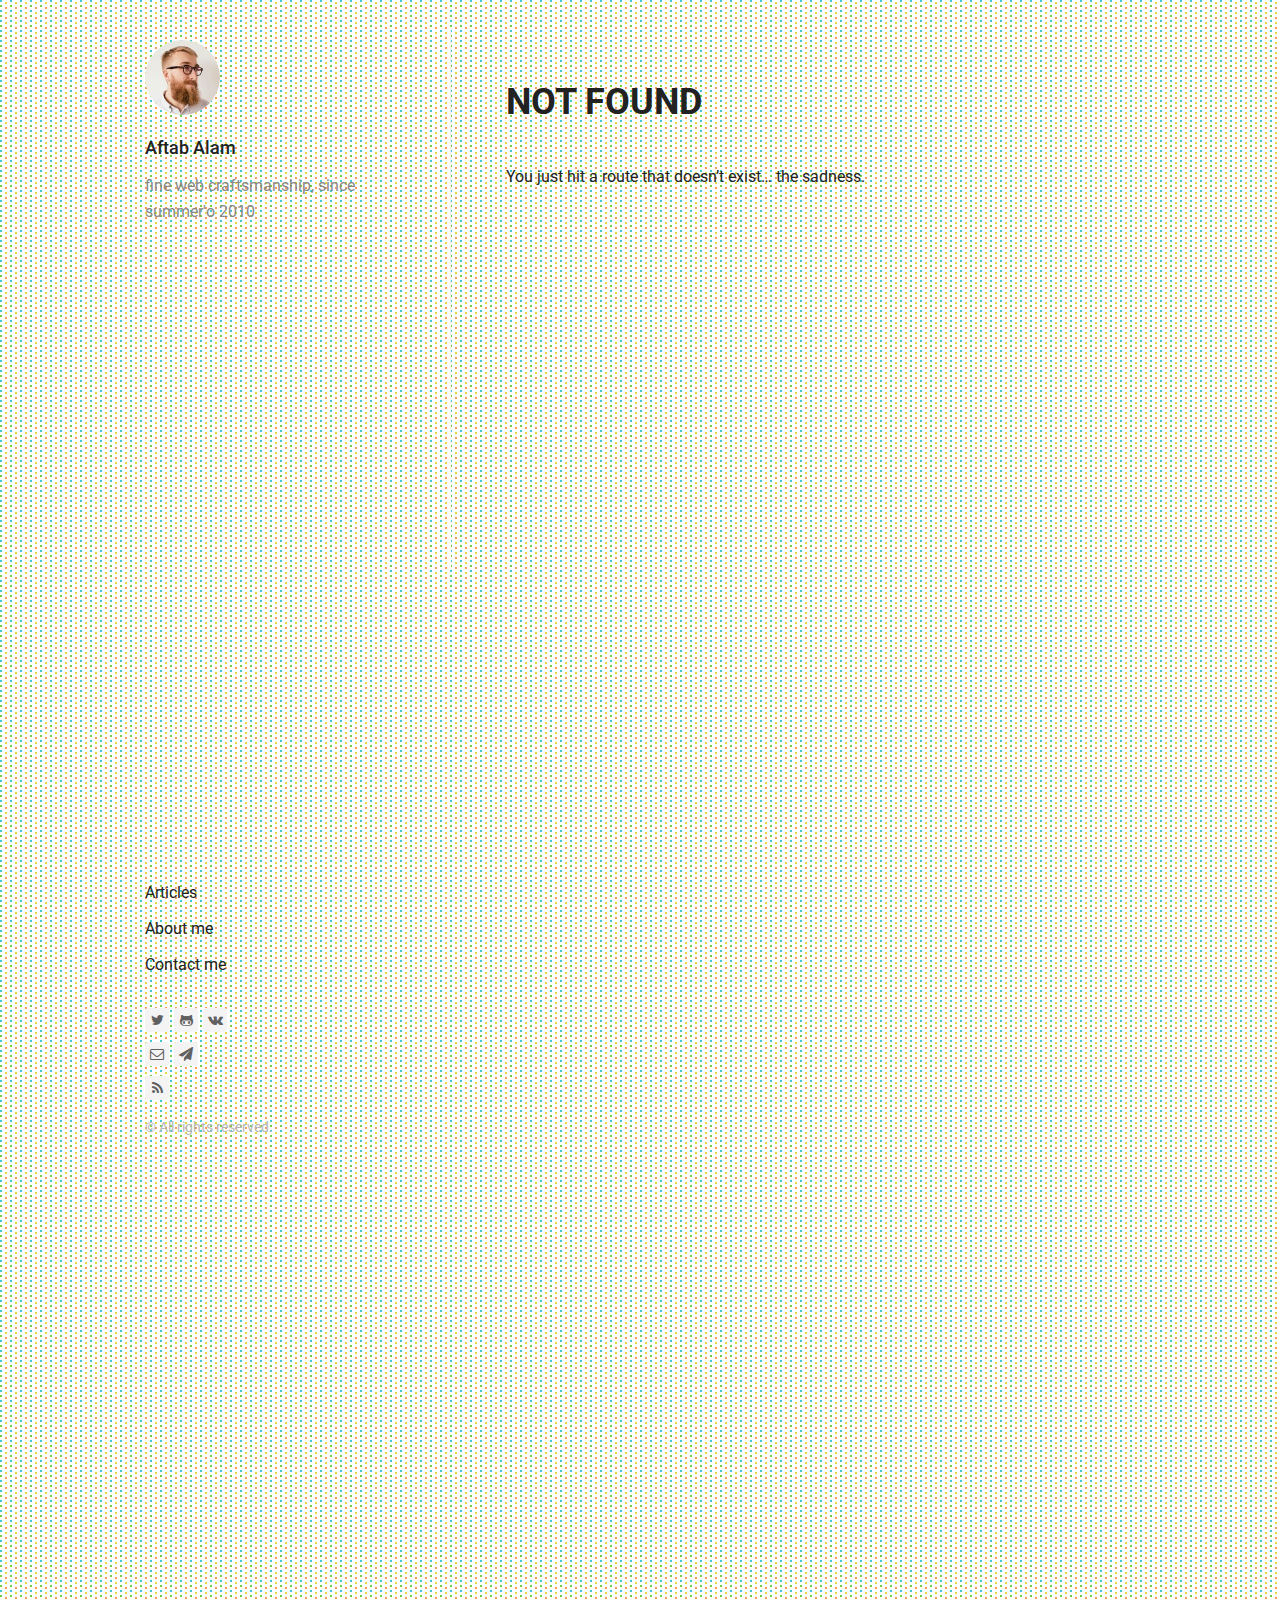
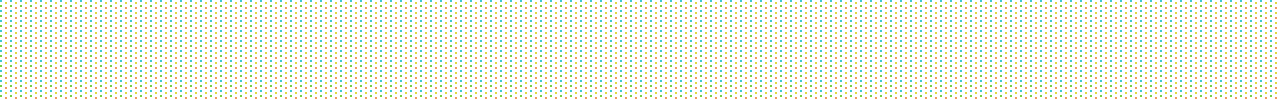
==== commit 9d8f021e: "Updates" ====
--- a/index.html
+++ b/index.html
@@ -1,5 +1,5 @@
 <!DOCTYPE html>
- <html lang="en"><head><meta charset="utf-8"/><meta http-equiv="X-UA-Compatible" content="IE=edge"/><meta name="viewport" content="width=device-width, initial-scale=1.0 maximum-scale=5.0"/><title data-react-helmet="true">Blog by Aftab</title><link href="https://fonts.googleapis.com/css?family=Roboto:400,400italic,500,700&amp;subset=latin,cyrillic" rel="stylesheet" type="text/css"/><style>html{-ms-text-size-adjust:100%;-webkit-text-size-adjust:100%}body{margin:0}article,aside,cite,code,details,figcaption,figure,footer,header,hgroup,main,nav,section,small,summary{display:block}article,article ol,article ul,blockquote,body,div,figure,footer,header,input,nav,section{box-sizing:border-box}audio,canvas,progress,video{display:inline-block;vertical-align:baseline}audio:not([controls]){display:none;height:0}[hidden],template{display:none}a{background:transparent}a:active,a:hover{outline:0}abbr{letter-spacing:.1em}abbr[title]{border-bottom:1px dotted}b,strong{font-weight:700}dfn{font-style:italic}mark{background:#ff0;color:#000}small{font-size:70%}sub,sup{font-size:75%;line-height:0;position:relative;vertical-align:baseline}sup{top:-.5em}sub{bottom:-.25em}em,i{line-height:0;position:relative;vertical-align:baseline}img{border:0}svg:not(:root){overflow:hidden}hr{box-sizing:content-box;height:0}pre{overflow:auto}code,kbd,pre,samp{font-family:monospace,monospace}table{border-collapse:collapse;border-spacing:0}td,th{padding:0}img{max-width:100%;display:block;margin:inherit auto}.wrapper{max-width:1070px;margin-left:auto;margin-right:auto}.wrapper:after,.wrapper:before{content:"";display:table}.wrapper:after{clear:both}.content{width:calc(99.9% * 2/3 - 10px)}.content:nth-child(1n){float:left;margin-right:30px;clear:none}.content:last-child{margin-right:0}.content:nth-child(3n){margin-right:0;float:right}.content:nth-child(3n+1){clear:both}.main-inner{padding:40px 35px}@media screen and (max-width:1100px){.content{width:calc(99.9% * 2/4 - 15px)}.content:nth-child(1n){float:left;margin-right:30px;clear:none}.content:last-child{margin-right:0}.content:nth-child(4n){margin-right:0;float:right}.content:nth-child(4n+1){clear:both}.main-inner{padding:35px 20px}}@media screen and (max-width:900px){.content{width:calc(99.9% * 7/12 - 12.5px)}.content:nth-child(1n){float:left;margin-right:30px;clear:none}.content:last-child{margin-right:0}.content:nth-child(12n){margin-right:0;float:right}.content:nth-child(12n+1){clear:both}.main-inner{padding:30px 20px}}@media screen and (max-width:500px){.content{width:calc(99.9% * 4/4 - 0px)}.content:nth-child(1n){float:left;margin-right:30px;clear:none}.content:last-child{margin-right:0}.content:nth-child(4n){margin-right:0;float:right}.content:nth-child(4n+1){clear:both}.main-inner{padding:25px 20px}}@media screen and (min-width:40em){.floatLeft{float:left}}@media screen and (min-width:40em){.floatCenter{margin-left:auto;margin-right:auto}}@media screen and (min-width:40em){.floatRight{float:right}}@media screen and (min-width:40em){body,html{margin:0;width:100%;max-width:none}}html{box-sizing:border-box;font-size:16px;font-size:100%;font-family:Roboto,Arial,sans-serif;color:#222;-ms-text-size-adjust:100%;-webkit-text-size-adjust:100%}@media screen and (min-width:40em){html{font-size:18px;font-size:1.125rem}}*,:after,:before{box-sizing:inherit}body{margin:0}footer{display:block}body>footer{margin:0 auto;width:80%}header,main,section{display:block}a{background:transparent;color:#222;text-decoration:none;-webkit-transition:all .3s;transition:all .3s}a:active,a:hover{outline:0}a:active,a:hover{color:#222}article{display:block;margin:0 auto;width:80%}@media screen and (min-width:40em){article{max-width:945px;max-width:52.5rem}}audio{display:inline-block;vertical-align:baseline}audio:not([controls]){display:none;height:0}canvas{display:inline-block;vertical-align:baseline}pre{overflow:auto}code,kbd,pre,samp{font-family:monospace,monospace}code{padding:26px;padding:1.625rem;display:block}@media screen and (min-width:40em){code{padding:31px;padding:1.722222222222222rem}}details,figcaption,summary{display:block}figcaption{line-height:26px;line-height:1.625rem;color:#222;font-size:.8125rem;font-style:italic;margin-bottom:0;text-align:center}@media screen and (min-width:40em){figcaption{line-height:31px;line-height:1.722222222222222rem;margin-bottom:0}}figure{display:block}@media screen and (min-width:40em){figure.floatLeft,figure.floatRight{max-width:315px;max-width:17.5rem;padding:0 31px;padding:0 1.722222222222222rem}}@media screen and (min-width:40em){figure.floatLeft blockquote,figure.floatRight blockquote{padding:0;text-align:left}}@media screen and (min-width:40em){figure.floatLeft blockquote p,figure.floatRight blockquote p{font-size:19.2px;font-size:1.2rem;line-height:31px;line-height:1.722222222222222rem}}h1{font-size:40px;font-size:2.5rem;line-height:52px;line-height:3.25rem;margin-top:104px;margin-top:6.5rem;margin-bottom:26px;margin-bottom:1.625rem}h2{font-size:27px;font-size:1.6875rem;line-height:39px;line-height:2.4375rem;margin-top:65px;margin-top:4.0625rem;margin-bottom:13px;margin-bottom:.8125rem}h3{font-size:22px;font-size:1.375rem;margin-top:52px;margin-top:3.25rem}h3,h4{line-height:26px;line-height:1.625rem;margin-bottom:13px;margin-bottom:.8125rem}h4{font-size:19.2px;font-size:1.2rem;margin-top:39px;margin-top:2.4375rem}h5,h6{font-size:16px;font-size:1rem;line-height:26px;line-height:1.625rem;margin-top:65px;margin-top:4.0625rem;margin-bottom:13px;margin-bottom:.8125rem}@media screen and (min-width:40em){h1{font-size:40px;font-size:2.5rem;line-height:62px;line-height:3.444444444444445rem;margin-top:124px;margin-top:6.888888888888889rem;margin-bottom:31px;margin-bottom:1.722222222222222rem}h2{font-size:27px;font-size:1.6875rem;line-height:46.5px;line-height:2.583333333333334rem;margin-top:77.5px;margin-top:4.305555555555556rem;margin-bottom:15.5px;margin-bottom:.861111111111111rem}h3{font-size:22px;font-size:1.375rem;margin-top:62px;margin-top:3.444444444444445rem}h3,h4{line-height:31px;line-height:1.722222222222222rem;margin-bottom:15.5px;margin-bottom:.861111111111111rem}h4{font-size:19.2px;font-size:1.2rem;margin-top:46.5px;margin-top:2.583333333333334rem}h5,h6{font-size:16px;font-size:1rem;line-height:31px;line-height:1.722222222222222rem;margin-top:77.5px;margin-top:4.305555555555556rem;margin-bottom:15.5px;margin-bottom:.861111111111111rem}}h1+h2{margin-top:26px;margin-top:1.625rem}@media screen and (min-width:40em){h1+h2{margin-top:31px;margin-top:1.722222222222222rem}}h2+h3,h3+h4,h4+h5{margin-top:13px;margin-top:.8125rem}@media screen and (min-width:40em){h2+h3,h3+h4,h4+h5{margin-top:15.5px;margin-top:.861111111111111rem}}h5+h6{margin-top:-13px;margin-top:-.8125rem}@media screen and (min-width:40em){h5+h6{margin-top:-15.5px;margin-top:-.861111111111111rem}}h6{font-style:italic;font-weight:400}hgroup,hr{display:block}hr{margin-top:52px;margin-bottom:52px;box-sizing:content-box;border:0;color:#222;height:26px;height:1.625rem;margin:3.25rem auto;background-size:100% 26px;background-size:100% 1.625rem;background-image:-webkit-linear-gradient(top,transparent 1px,transparent 11px,#222 0,#222 15px,transparent 0,transparent 26px);background-image:linear-gradient(180deg,transparent 1px,transparent 11px,#222 0,#222 15px,transparent 0,transparent 26px);width:100px}@media screen and (min-width:40em){hr{background-size:100% 31px;background-size:100% 1.722222222222222rem;background-image:-webkit-linear-gradient(top,transparent 1px,transparent 13.5px,#222 0,#222 17.5px,transparent 0,transparent 31px);background-image:linear-gradient(180deg,transparent 1px,transparent 13.5px,#222 0,#222 17.5px,transparent 0,transparent 31px);margin-top:62px;margin-top:3.444444444444445rem;margin-bottom:62px;margin-bottom:3.444444444444445rem;height:31px;height:1.722222222222222rem}}img{border:0;max-width:100%;display:block;margin:inherit auto}svg:not(:root){overflow:hidden}ol li,ul li{margin-bottom:0}nav{display:block}progress{display:inline-block;vertical-align:baseline}blockquote{font-style:italic;padding-left:1.4375rem}@media screen and (min-width:40em){blockquote{padding-left:2rem}}cite{display:block;font-style:normal}figure blockquote{padding:26px 0;padding:1.625rem 0}@media screen and (min-width:40em){figure blockquote{padding:62px 0 31px;padding:3.444444444444445rem 0 1.722222222222222rem;text-align:center}}figure blockquote p{font-size:27px;font-size:1.6875rem;line-height:39px;line-height:2.4375rem}@media screen and (min-width:40em){figure blockquote p{font-size:27px;font-size:1.6875rem;line-height:46.5px;line-height:2.583333333333334rem}}table{border-collapse:collapse;border-spacing:0}td,th{padding:0}[hidden],template{display:none}abbr{letter-spacing:.1em}abbr[title]{border-bottom:1px dotted}b,strong{font-weight:700}dfn{font-style:italic}em,i{line-height:0;position:relative;vertical-align:baseline}mark{background:#ff0;color:#000}small{line-height:13px;line-height:.8125rem;font-size:70%}@media screen and (min-width:40em){small{line-height:15.5px;line-height:.861111111111111rem}}sub,sup{font-size:75%;line-height:0;position:relative;vertical-align:baseline}sup{top:-.5em}sub{bottom:-.25em}.attention-grabber{font-size:19.2px;font-size:1.2rem}.alignLeft{text-align:left}.alignCenter{text-align:center}.alignRight{text-align:right}.uppercase{letter-spacing:.1em;text-transform:uppercase}video{display:inline-block;vertical-align:baseline}.description{font-size:calc(12px + 2 * ((100vw - 420px) / 860));line-height:1.6}@media screen and (min-width:1280px){.description{font-size:14px}}@media screen and (max-width:420px){.description{font-size:12px}}.blog-post{margin-bottom:30px}.blog-post:last-child{margin-bottom:10px}.blog-post h2{margin-top:10px;line-height:30px;margin-bottom:20px}.blog-post h2 a:hover{border-bottom:1px solid}.blog-post p{font-size:16px;line-height:26px;margin-bottom:26px}.blog-post time{color:#222}.blog-post .blog-category,.blog-post time{font-size:14px;font-weight:500;text-transform:uppercase}.blog-post .blog-category{color:#f7a046}.blog-post .readmore{font-size:16px;color:#5d93ff}.blog-post .readmore:hover{border-bottom:1px solid}.blog-single{max-width:945px;margin-left:auto;margin-right:auto}.blog-single h1{text-align:center;margin-top:30px}.blog-single .text{line-height:31px;margin-bottom:31px}.blog-single .date-published,.blog-single .text :not(div),.blog-single h1{max-width:630px;margin-left:auto;margin-right:auto}.blog-single .text img{max-width:100%;height:auto}.blog-single .footer{max-width:630px;margin-left:auto;margin-right:auto;line-height:31px;margin-bottom:31px}.gohome{position:fixed;left:20px;font-size:16px;text-align:center;padding:8px 16px;color:#999;background:#f4f4f4;font-weight:400;border-radius:3px}.gohome:focus,.gohome:hover{color:#444;background:#f4f4f4;border:0}@media (max-width:900px){.blog-single h1{margin-top:15px}.blog-single .footer,.blog-single .text{padding:0 15px;line-height:26px;margin-bottom:26px}.gohome{position:static;margin:20px auto 0;text-align:center;width:85px;display:block}}p>code,span>code{white-space:pre;white-space:pre-wrap;white-space:pre-line;white-space:-pre-wrap;white-space:-o-pre-wrap;white-space:-moz-pre-wrap;white-space:-hp-pre-wrap;word-wrap:break-word;display:inline;font-family:Inconsolata,monospace,serif;max-width:100%;overflow:auto;padding:.25em .5em}p>code,pre code,span>code{border-radius:3px;background:#f8f8f8}pre code{display:block;overflow-x:auto;padding:.5em 1em;color:#333}.hljs-comment,.hljs-quote{color:#998;font-style:italic}.hljs-keyword,.hljs-selector-tag,.hljs-subst{color:#333;font-weight:700}.hljs-literal,.hljs-number,.hljs-tag .hljs-attr,.hljs-template-variable,.hljs-variable{color:teal}.hljs-doctag,.hljs-string{color:#d14}.hljs-section,.hljs-selector-id,.hljs-title{color:#900;font-weight:700}.hljs-subst{font-weight:400}.hljs-class .hljs-title,.hljs-type{color:#458;font-weight:700}.hljs-attribute,.hljs-name,.hljs-tag{color:navy;font-weight:400}.hljs-link,.hljs-regexp{color:#009926}.hljs-bullet,.hljs-symbol{color:#990073}.hljs-built_in,.hljs-builtin-name{color:#0086b3}.hljs-meta{color:#999;font-weight:700}.hljs-deletion{background:#fdd}.hljs-addition{background:#dfd}.hljs-emphasis{font-style:italic}.hljs-strong{font-weight:700}.blog-nav{margin:20px 0 10px}.blog-nav ul{list-style:none;padding-left:0}.blog-nav ul li{margin:10px 0}.blog-nav ul li a{font-size:16px;line-height:26px;margin-bottom:26px;border-bottom:0;font-weight:400;color:#222}.blog-nav ul li a.current,.blog-nav ul li a:hover{border-bottom:1px solid}.blog-social{margin-top:30px}.blog-social ul:after,.blog-social ul:before{content:" ";display:table}.blog-social ul:after{clear:both}.blog-social ul{list-style:none;padding:0;margin:10px 0;zoom:1}.blog-social ul>li{float:left;margin-right:5px;text-align:center;height:24px;width:24px;border-radius:3px;background:#f4f4f4}.blog-social ul>li:hover{background:#f4f4f4}.blog-social ul>li>a{border-bottom:0}.blog-social ul>li>a>i{color:#606060;font-size:14px;line-height:24px}.blog-social ul>li:hover a>i{color:#444}/*!
+ <html lang="en"><head><meta charset="utf-8"/><meta http-equiv="X-UA-Compatible" content="IE=edge"/><meta name="viewport" content="width=device-width, initial-scale=1.0 maximum-scale=5.0"/><title data-react-helmet="true">Aftab Alam - Code is Craft!</title><link href="https://fonts.googleapis.com/css?family=Roboto:400,400italic,500,700&amp;subset=latin,cyrillic" rel="stylesheet" type="text/css"/><style>html{-ms-text-size-adjust:100%;-webkit-text-size-adjust:100%}body{margin:0}article,aside,cite,code,details,figcaption,figure,footer,header,hgroup,main,nav,section,small,summary{display:block}article,article ol,article ul,blockquote,body,div,figure,footer,header,input,nav,section{box-sizing:border-box}audio,canvas,progress,video{display:inline-block;vertical-align:baseline}audio:not([controls]){display:none;height:0}[hidden],template{display:none}a{background:transparent}a:active,a:hover{outline:0}abbr{letter-spacing:.1em}abbr[title]{border-bottom:1px dotted}b,strong{font-weight:700}dfn{font-style:italic}mark{background:#ff0;color:#000}small{font-size:70%}sub,sup{font-size:75%;line-height:0;position:relative;vertical-align:baseline}sup{top:-.5em}sub{bottom:-.25em}em,i{line-height:0;position:relative;vertical-align:baseline}img{border:0}svg:not(:root){overflow:hidden}hr{box-sizing:content-box;height:0}pre{overflow:auto}code,kbd,pre,samp{font-family:monospace,monospace}table{border-collapse:collapse;border-spacing:0}td,th{padding:0}img{max-width:100%;display:block;margin:inherit auto}body,html{height:100%}body{background:url([data-uri]) repeat}.wrapper{max-width:1070px;margin-left:auto;margin-right:auto;height:100%}.wrapper:after,.wrapper:before{content:"";display:table}.wrapper:after{clear:both}#react-mount,#react-mount div{height:100%}.content{width:calc(99.9% * 2/3 - 10px)}.content:nth-child(1n){float:left;margin-right:30px;clear:none}.content:last-child{margin-right:0}.content:nth-child(3n){margin-right:0;float:right}.content:nth-child(3n+1){clear:both}.main-inner{padding:40px 35px}@media screen and (max-width:1100px){.content{width:calc(99.9% * 2/4 - 15px)}.content:nth-child(1n){float:left;margin-right:30px;clear:none}.content:last-child{margin-right:0}.content:nth-child(4n){margin-right:0;float:right}.content:nth-child(4n+1){clear:both}.main-inner{padding:35px 20px}}@media screen and (max-width:900px){.content{width:calc(99.9% * 7/12 - 12.5px)}.content:nth-child(1n){float:left;margin-right:30px;clear:none}.content:last-child{margin-right:0}.content:nth-child(12n){margin-right:0;float:right}.content:nth-child(12n+1){clear:both}.main-inner{padding:30px 20px}}@media screen and (max-width:500px){.content{width:calc(99.9% * 4/4 - 0px)}.content:nth-child(1n){float:left;margin-right:30px;clear:none}.content:last-child{margin-right:0}.content:nth-child(4n){margin-right:0;float:right}.content:nth-child(4n+1){clear:both}.main-inner{padding:25px 20px}}@media screen and (min-width:40em){.floatLeft{float:left}}@media screen and (min-width:40em){.floatCenter{margin-left:auto;margin-right:auto}}@media screen and (min-width:40em){.floatRight{float:right}}@media screen and (min-width:40em){body,html{margin:0;width:100%;max-width:none}}html{box-sizing:border-box;font-size:16px;font-size:100%;font-family:Roboto,Arial,sans-serif;color:#222;-ms-text-size-adjust:100%;-webkit-text-size-adjust:100%}@media screen and (min-width:40em){html{font-size:18px;font-size:1.125rem}}*,:after,:before{box-sizing:inherit}body{margin:0}footer{display:block}body>footer{margin:0 auto;width:80%}header,main,section{display:block}a{background:transparent;color:#222;text-decoration:none;-webkit-transition:all .3s;transition:all .3s}a:active,a:hover{outline:0}a:active,a:hover{color:#222}article{display:block;margin:0 auto;width:80%}@media screen and (min-width:40em){article{max-width:945px;max-width:52.5rem}}audio{display:inline-block;vertical-align:baseline}audio:not([controls]){display:none;height:0}canvas{display:inline-block;vertical-align:baseline}pre{overflow:auto}code,kbd,pre,samp{font-family:monospace,monospace}code{padding:26px;padding:1.625rem;display:block}@media screen and (min-width:40em){code{padding:31px;padding:1.722222222222222rem}}details,figcaption,summary{display:block}figcaption{line-height:26px;line-height:1.625rem;color:#222;font-size:.8125rem;font-style:italic;margin-bottom:0;text-align:center}@media screen and (min-width:40em){figcaption{line-height:31px;line-height:1.722222222222222rem;margin-bottom:0}}figure{display:block}@media screen and (min-width:40em){figure.floatLeft,figure.floatRight{max-width:315px;max-width:17.5rem;padding:0 31px;padding:0 1.722222222222222rem}}@media screen and (min-width:40em){figure.floatLeft blockquote,figure.floatRight blockquote{padding:0;text-align:left}}@media screen and (min-width:40em){figure.floatLeft blockquote p,figure.floatRight blockquote p{font-size:19.2px;font-size:1.2rem;line-height:31px;line-height:1.722222222222222rem}}h1{font-size:40px;font-size:2.5rem;line-height:52px;line-height:3.25rem;margin-top:104px;margin-top:6.5rem;margin-bottom:26px;margin-bottom:1.625rem}h2{font-size:27px;font-size:1.6875rem;line-height:39px;line-height:2.4375rem;margin-top:65px;margin-top:4.0625rem;margin-bottom:13px;margin-bottom:.8125rem}h3{font-size:22px;font-size:1.375rem;margin-top:52px;margin-top:3.25rem}h3,h4{line-height:26px;line-height:1.625rem;margin-bottom:13px;margin-bottom:.8125rem}h4{font-size:19.2px;font-size:1.2rem;margin-top:39px;margin-top:2.4375rem}h5,h6{font-size:16px;font-size:1rem;line-height:26px;line-height:1.625rem;margin-top:65px;margin-top:4.0625rem;margin-bottom:13px;margin-bottom:.8125rem}@media screen and (min-width:40em){h1{font-size:40px;font-size:2.5rem;line-height:62px;line-height:3.444444444444445rem;margin-top:124px;margin-top:6.888888888888889rem;margin-bottom:31px;margin-bottom:1.722222222222222rem}h2{font-size:27px;font-size:1.6875rem;line-height:46.5px;line-height:2.583333333333334rem;margin-top:77.5px;margin-top:4.305555555555556rem;margin-bottom:15.5px;margin-bottom:.861111111111111rem}h3{font-size:22px;font-size:1.375rem;margin-top:62px;margin-top:3.444444444444445rem}h3,h4{line-height:31px;line-height:1.722222222222222rem;margin-bottom:15.5px;margin-bottom:.861111111111111rem}h4{font-size:19.2px;font-size:1.2rem;margin-top:46.5px;margin-top:2.583333333333334rem}h5,h6{font-size:16px;font-size:1rem;line-height:31px;line-height:1.722222222222222rem;margin-top:77.5px;margin-top:4.305555555555556rem;margin-bottom:15.5px;margin-bottom:.861111111111111rem}}h1+h2{margin-top:26px;margin-top:1.625rem}@media screen and (min-width:40em){h1+h2{margin-top:31px;margin-top:1.722222222222222rem}}h2+h3,h3+h4,h4+h5{margin-top:13px;margin-top:.8125rem}@media screen and (min-width:40em){h2+h3,h3+h4,h4+h5{margin-top:15.5px;margin-top:.861111111111111rem}}h5+h6{margin-top:-13px;margin-top:-.8125rem}@media screen and (min-width:40em){h5+h6{margin-top:-15.5px;margin-top:-.861111111111111rem}}h6{font-style:italic;font-weight:400}hgroup,hr{display:block}hr{margin-top:52px;margin-bottom:52px;box-sizing:content-box;border:0;color:#222;height:26px;height:1.625rem;margin:3.25rem auto;background-size:100% 26px;background-size:100% 1.625rem;background-image:-webkit-linear-gradient(top,transparent 1px,transparent 11px,#222 0,#222 15px,transparent 0,transparent 26px);background-image:linear-gradient(180deg,transparent 1px,transparent 11px,#222 0,#222 15px,transparent 0,transparent 26px);width:100px}@media screen and (min-width:40em){hr{background-size:100% 31px;background-size:100% 1.722222222222222rem;background-image:-webkit-linear-gradient(top,transparent 1px,transparent 13.5px,#222 0,#222 17.5px,transparent 0,transparent 31px);background-image:linear-gradient(180deg,transparent 1px,transparent 13.5px,#222 0,#222 17.5px,transparent 0,transparent 31px);margin-top:62px;margin-top:3.444444444444445rem;margin-bottom:62px;margin-bottom:3.444444444444445rem;height:31px;height:1.722222222222222rem}}img{border:0;max-width:100%;display:block;margin:inherit auto}svg:not(:root){overflow:hidden}ol li,ul li{margin-bottom:0}nav{display:block}progress{display:inline-block;vertical-align:baseline}blockquote{font-style:italic;padding-left:1.4375rem}@media screen and (min-width:40em){blockquote{padding-left:2rem}}cite{display:block;font-style:normal}figure blockquote{padding:26px 0;padding:1.625rem 0}@media screen and (min-width:40em){figure blockquote{padding:62px 0 31px;padding:3.444444444444445rem 0 1.722222222222222rem;text-align:center}}figure blockquote p{font-size:27px;font-size:1.6875rem;line-height:39px;line-height:2.4375rem}@media screen and (min-width:40em){figure blockquote p{font-size:27px;font-size:1.6875rem;line-height:46.5px;line-height:2.583333333333334rem}}table{border-collapse:collapse;border-spacing:0}td,th{padding:0}[hidden],template{display:none}abbr{letter-spacing:.1em}abbr[title]{border-bottom:1px dotted}b,strong{font-weight:700}dfn{font-style:italic}em,i{line-height:0;position:relative;vertical-align:baseline}mark{background:#ff0;color:#000}small{line-height:13px;line-height:.8125rem;font-size:70%}@media screen and (min-width:40em){small{line-height:15.5px;line-height:.861111111111111rem}}sub,sup{font-size:75%;line-height:0;position:relative;vertical-align:baseline}sup{top:-.5em}sub{bottom:-.25em}.attention-grabber{font-size:19.2px;font-size:1.2rem}.alignLeft{text-align:left}.alignCenter{text-align:center}.alignRight{text-align:right}.uppercase{letter-spacing:.1em;text-transform:uppercase}video{display:inline-block;vertical-align:baseline}.description{font-size:calc(12px + 2 * ((100vw - 420px) / 860));line-height:1.6}@media screen and (min-width:1280px){.description{font-size:14px}}@media screen and (max-width:420px){.description{font-size:12px}}.blog-post{margin-bottom:30px}.blog-post:last-child{margin-bottom:10px}.blog-post h2{margin-top:10px;line-height:30px;margin-bottom:20px}.blog-post h2 a:hover{border-bottom:1px solid}.blog-post p{font-size:16px;line-height:26px;margin-bottom:26px}.blog-post time{color:#222}.blog-post .blog-category,.blog-post time{font-size:14px;font-weight:500;text-transform:uppercase}.blog-post .blog-category{color:#f7a046}.blog-post .readmore{font-size:16px;color:#5d93ff}.blog-post .readmore:hover{border-bottom:1px solid}.blog-single{max-width:945px;margin-left:auto;margin-right:auto}.blog-single h1{text-align:center;margin-top:30px}.blog-single .text{line-height:31px;margin-bottom:31px}.blog-single .date-published,.blog-single .text :not(div),.blog-single h1{max-width:630px;margin-left:auto;margin-right:auto}.blog-single .text img{max-width:100%;height:auto}.blog-single .footer{max-width:630px;margin-left:auto;margin-right:auto;line-height:31px;margin-bottom:31px}.gohome{position:fixed;left:20px;font-size:16px;text-align:center;padding:8px 16px;color:#999;background:#f4f4f4;font-weight:400;border-radius:3px}.gohome:focus,.gohome:hover{color:#444;background:#f4f4f4;border:0}@media (max-width:900px){.blog-single h1{margin-top:15px}.blog-single .footer,.blog-single .text{padding:0 15px;line-height:26px;margin-bottom:26px}.gohome{position:static;margin:20px auto 0;text-align:center;width:85px;display:block}}p>code,span>code{white-space:pre;white-space:pre-wrap;white-space:pre-line;white-space:-pre-wrap;white-space:-o-pre-wrap;white-space:-moz-pre-wrap;white-space:-hp-pre-wrap;word-wrap:break-word;display:inline;font-family:Inconsolata,monospace,serif;max-width:100%;overflow:auto;padding:.25em .5em}p>code,pre code,span>code{border-radius:3px;background:#f8f8f8}pre code{display:block;overflow-x:auto;padding:.5em 1em;color:#333}.hljs-comment,.hljs-quote{color:#998;font-style:italic}.hljs-keyword,.hljs-selector-tag,.hljs-subst{color:#333;font-weight:700}.hljs-literal,.hljs-number,.hljs-tag .hljs-attr,.hljs-template-variable,.hljs-variable{color:teal}.hljs-doctag,.hljs-string{color:#d14}.hljs-section,.hljs-selector-id,.hljs-title{color:#900;font-weight:700}.hljs-subst{font-weight:400}.hljs-class .hljs-title,.hljs-type{color:#458;font-weight:700}.hljs-attribute,.hljs-name,.hljs-tag{color:navy;font-weight:400}.hljs-link,.hljs-regexp{color:#009926}.hljs-bullet,.hljs-symbol{color:#990073}.hljs-built_in,.hljs-builtin-name{color:#0086b3}.hljs-meta{color:#999;font-weight:700}.hljs-deletion{background:#fdd}.hljs-addition{background:#dfd}.hljs-emphasis{font-style:italic}.hljs-strong{font-weight:700}.blog-nav{margin:20px 0 10px}.blog-nav ul{list-style:none;padding-left:0}.blog-nav ul li{margin:10px 0}.blog-nav ul li a{font-size:16px;line-height:26px;margin-bottom:26px;border-bottom:0;font-weight:400;color:#222}.blog-nav ul li a.current,.blog-nav ul li a:hover{border-bottom:1px solid}.blog-social{margin-top:30px}.blog-social ul:after,.blog-social ul:before{content:" ";display:table}.blog-social ul:after{clear:both}.blog-social ul{list-style:none;padding:0;margin:10px 0;zoom:1}.blog-social ul>li{float:left;margin-right:5px;text-align:center;height:24px;width:24px;border-radius:3px;background:#f4f4f4}.blog-social ul>li:hover{background:#f4f4f4}.blog-social ul>li>a{border-bottom:0}.blog-social ul>li>a>i{color:#606060;font-size:14px;line-height:24px}.blog-social ul>li:hover a>i{color:#444}/*!
  *  Font Awesome 4.5.0 by @davegandy - http://fontawesome.io - @fontawesome
  *  License - http://fontawesome.io/license (Font: SIL OFL 1.1, CSS: MIT License)
- */@font-face{font-family:FontAwesome;src:url(/32400f4e08932a94d8bfd2422702c446.eot);src:url(/32400f4e08932a94d8bfd2422702c446.eot?#iefix&v=4.5.0) format("embedded-opentype"),url(/db812d8a70a4e88e888744c1c9a27e89.woff2) format("woff2"),url(/a35720c2fed2c7f043bc7e4ffb45e073.woff) format("woff"),url(/a3de2170e4e9df77161ea5d3f31b2668.ttf) format("truetype"),url([data-uri]) format("svg");font-weight:400;font-style:normal}.fa{display:inline-block;font:normal normal normal 14px/1 FontAwesome;font-size:inherit;text-rendering:auto;-webkit-font-smoothing:antialiased;-moz-osx-font-smoothing:grayscale}.fa-lg{font-size:1.33333333em;line-height:.75em;vertical-align:-15%}.fa-2x{font-size:2em}.fa-3x{font-size:3em}.fa-4x{font-size:4em}.fa-5x{font-size:5em}.fa-fw{width:1.28571429em;text-align:center}.fa-ul{padding-left:0;margin-left:2.14285714em;list-style-type:none}.fa-ul>li{position:relative}.fa-li{position:absolute;left:-2.14285714em;width:2.14285714em;top:.14285714em;text-align:center}.fa-li.fa-lg{left:-1.85714286em}.fa-border{padding:.2em .25em .15em;border:.08em solid #eee;border-radius:.1em}.fa-pull-left{float:left}.fa-pull-right{float:right}.fa.fa-pull-left{margin-right:.3em}.fa.fa-pull-right{margin-left:.3em}.pull-right{float:right}.pull-left{float:left}.fa.pull-left{margin-right:.3em}.fa.pull-right{margin-left:.3em}.fa-spin{-webkit-animation:fa-spin 2s infinite linear;animation:fa-spin 2s infinite linear}.fa-pulse{-webkit-animation:fa-spin 1s infinite steps(8);animation:fa-spin 1s infinite steps(8)}@-webkit-keyframes fa-spin{0%{-webkit-transform:rotate(0deg);transform:rotate(0deg)}to{-webkit-transform:rotate(359deg);transform:rotate(359deg)}}@keyframes fa-spin{0%{-webkit-transform:rotate(0deg);transform:rotate(0deg)}to{-webkit-transform:rotate(359deg);transform:rotate(359deg)}}.fa-rotate-90{filter:progid:DXImageTransform.Microsoft.BasicImage(rotation=1);-webkit-transform:rotate(90deg);transform:rotate(90deg)}.fa-rotate-180{filter:progid:DXImageTransform.Microsoft.BasicImage(rotation=2);-webkit-transform:rotate(180deg);transform:rotate(180deg)}.fa-rotate-270{filter:progid:DXImageTransform.Microsoft.BasicImage(rotation=3);-webkit-transform:rotate(270deg);transform:rotate(270deg)}.fa-flip-horizontal{filter:progid:DXImageTransform.Microsoft.BasicImage(rotation=0,mirror=1);-webkit-transform:scaleX(-1);transform:scaleX(-1)}.fa-flip-vertical{filter:progid:DXImageTransform.Microsoft.BasicImage(rotation=2,mirror=1);-webkit-transform:scaleY(-1);transform:scaleY(-1)}:root .fa-flip-horizontal,:root .fa-flip-vertical,:root .fa-rotate-90,:root .fa-rotate-180,:root .fa-rotate-270{-webkit-filter:none;filter:none}.fa-stack{position:relative;display:inline-block;width:2em;height:2em;line-height:2em;vertical-align:middle}.fa-stack-1x,.fa-stack-2x{position:absolute;left:0;width:100%;text-align:center}.fa-stack-1x{line-height:inherit}.fa-stack-2x{font-size:2em}.fa-inverse{color:#fff}.fa-glass:before{content:"\F000"}.fa-music:before{content:"\F001"}.fa-search:before{content:"\F002"}.fa-envelope-o:before{content:"\F003"}.fa-heart:before{content:"\F004"}.fa-star:before{content:"\F005"}.fa-star-o:before{content:"\F006"}.fa-user:before{content:"\F007"}.fa-film:before{content:"\F008"}.fa-th-large:before{content:"\F009"}.fa-th:before{content:"\F00A"}.fa-th-list:before{content:"\F00B"}.fa-check:before{content:"\F00C"}.fa-close:before,.fa-remove:before,.fa-times:before{content:"\F00D"}.fa-search-plus:before{content:"\F00E"}.fa-search-minus:before{content:"\F010"}.fa-power-off:before{content:"\F011"}.fa-signal:before{content:"\F012"}.fa-cog:before,.fa-gear:before{content:"\F013"}.fa-trash-o:before{content:"\F014"}.fa-home:before{content:"\F015"}.fa-file-o:before{content:"\F016"}.fa-clock-o:before{content:"\F017"}.fa-road:before{content:"\F018"}.fa-download:before{content:"\F019"}.fa-arrow-circle-o-down:before{content:"\F01A"}.fa-arrow-circle-o-up:before{content:"\F01B"}.fa-inbox:before{content:"\F01C"}.fa-play-circle-o:before{content:"\F01D"}.fa-repeat:before,.fa-rotate-right:before{content:"\F01E"}.fa-refresh:before{content:"\F021"}.fa-list-alt:before{content:"\F022"}.fa-lock:before{content:"\F023"}.fa-flag:before{content:"\F024"}.fa-headphones:before{content:"\F025"}.fa-volume-off:before{content:"\F026"}.fa-volume-down:before{content:"\F027"}.fa-volume-up:before{content:"\F028"}.fa-qrcode:before{content:"\F029"}.fa-barcode:before{content:"\F02A"}.fa-tag:before{content:"\F02B"}.fa-tags:before{content:"\F02C"}.fa-book:before{content:"\F02D"}.fa-bookmark:before{content:"\F02E"}.fa-print:before{content:"\F02F"}.fa-camera:before{content:"\F030"}.fa-font:before{content:"\F031"}.fa-bold:before{content:"\F032"}.fa-italic:before{content:"\F033"}.fa-text-height:before{content:"\F034"}.fa-text-width:before{content:"\F035"}.fa-align-left:before{content:"\F036"}.fa-align-center:before{content:"\F037"}.fa-align-right:before{content:"\F038"}.fa-align-justify:before{content:"\F039"}.fa-list:before{content:"\F03A"}.fa-dedent:before,.fa-outdent:before{content:"\F03B"}.fa-indent:before{content:"\F03C"}.fa-video-camera:before{content:"\F03D"}.fa-image:before,.fa-photo:before,.fa-picture-o:before{content:"\F03E"}.fa-pencil:before{content:"\F040"}.fa-map-marker:before{content:"\F041"}.fa-adjust:before{content:"\F042"}.fa-tint:before{content:"\F043"}.fa-edit:before,.fa-pencil-square-o:before{content:"\F044"}.fa-share-square-o:before{content:"\F045"}.fa-check-square-o:before{content:"\F046"}.fa-arrows:before{content:"\F047"}.fa-step-backward:before{content:"\F048"}.fa-fast-backward:before{content:"\F049"}.fa-backward:before{content:"\F04A"}.fa-play:before{content:"\F04B"}.fa-pause:before{content:"\F04C"}.fa-stop:before{content:"\F04D"}.fa-forward:before{content:"\F04E"}.fa-fast-forward:before{content:"\F050"}.fa-step-forward:before{content:"\F051"}.fa-eject:before{content:"\F052"}.fa-chevron-left:before{content:"\F053"}.fa-chevron-right:before{content:"\F054"}.fa-plus-circle:before{content:"\F055"}.fa-minus-circle:before{content:"\F056"}.fa-times-circle:before{content:"\F057"}.fa-check-circle:before{content:"\F058"}.fa-question-circle:before{content:"\F059"}.fa-info-circle:before{content:"\F05A"}.fa-crosshairs:before{content:"\F05B"}.fa-times-circle-o:before{content:"\F05C"}.fa-check-circle-o:before{content:"\F05D"}.fa-ban:before{content:"\F05E"}.fa-arrow-left:before{content:"\F060"}.fa-arrow-right:before{content:"\F061"}.fa-arrow-up:before{content:"\F062"}.fa-arrow-down:before{content:"\F063"}.fa-mail-forward:before,.fa-share:before{content:"\F064"}.fa-expand:before{content:"\F065"}.fa-compress:before{content:"\F066"}.fa-plus:before{content:"\F067"}.fa-minus:before{content:"\F068"}.fa-asterisk:before{content:"\F069"}.fa-exclamation-circle:before{content:"\F06A"}.fa-gift:before{content:"\F06B"}.fa-leaf:before{content:"\F06C"}.fa-fire:before{content:"\F06D"}.fa-eye:before{content:"\F06E"}.fa-eye-slash:before{content:"\F070"}.fa-exclamation-triangle:before,.fa-warning:before{content:"\F071"}.fa-plane:before{content:"\F072"}.fa-calendar:before{content:"\F073"}.fa-random:before{content:"\F074"}.fa-comment:before{content:"\F075"}.fa-magnet:before{content:"\F076"}.fa-chevron-up:before{content:"\F077"}.fa-chevron-down:before{content:"\F078"}.fa-retweet:before{content:"\F079"}.fa-shopping-cart:before{content:"\F07A"}.fa-folder:before{content:"\F07B"}.fa-folder-open:before{content:"\F07C"}.fa-arrows-v:before{content:"\F07D"}.fa-arrows-h:before{content:"\F07E"}.fa-bar-chart-o:before,.fa-bar-chart:before{content:"\F080"}.fa-twitter-square:before{content:"\F081"}.fa-facebook-square:before{content:"\F082"}.fa-camera-retro:before{content:"\F083"}.fa-key:before{content:"\F084"}.fa-cogs:before,.fa-gears:before{content:"\F085"}.fa-comments:before{content:"\F086"}.fa-thumbs-o-up:before{content:"\F087"}.fa-thumbs-o-down:before{content:"\F088"}.fa-star-half:before{content:"\F089"}.fa-heart-o:before{content:"\F08A"}.fa-sign-out:before{content:"\F08B"}.fa-linkedin-square:before{content:"\F08C"}.fa-thumb-tack:before{content:"\F08D"}.fa-external-link:before{content:"\F08E"}.fa-sign-in:before{content:"\F090"}.fa-trophy:before{content:"\F091"}.fa-github-square:before{content:"\F092"}.fa-upload:before{content:"\F093"}.fa-lemon-o:before{content:"\F094"}.fa-phone:before{content:"\F095"}.fa-square-o:before{content:"\F096"}.fa-bookmark-o:before{content:"\F097"}.fa-phone-square:before{content:"\F098"}.fa-twitter:before{content:"\F099"}.fa-facebook-f:before,.fa-facebook:before{content:"\F09A"}.fa-github:before{content:"\F09B"}.fa-unlock:before{content:"\F09C"}.fa-credit-card:before{content:"\F09D"}.fa-feed:before,.fa-rss:before{content:"\F09E"}.fa-hdd-o:before{content:"\F0A0"}.fa-bullhorn:before{content:"\F0A1"}.fa-bell:before{content:"\F0F3"}.fa-certificate:before{content:"\F0A3"}.fa-hand-o-right:before{content:"\F0A4"}.fa-hand-o-left:before{content:"\F0A5"}.fa-hand-o-up:before{content:"\F0A6"}.fa-hand-o-down:before{content:"\F0A7"}.fa-arrow-circle-left:before{content:"\F0A8"}.fa-arrow-circle-right:before{content:"\F0A9"}.fa-arrow-circle-up:before{content:"\F0AA"}.fa-arrow-circle-down:before{content:"\F0AB"}.fa-globe:before{content:"\F0AC"}.fa-wrench:before{content:"\F0AD"}.fa-tasks:before{content:"\F0AE"}.fa-filter:before{content:"\F0B0"}.fa-briefcase:before{content:"\F0B1"}.fa-arrows-alt:before{content:"\F0B2"}.fa-group:before,.fa-users:before{content:"\F0C0"}.fa-chain:before,.fa-link:before{content:"\F0C1"}.fa-cloud:before{content:"\F0C2"}.fa-flask:before{content:"\F0C3"}.fa-cut:before,.fa-scissors:before{content:"\F0C4"}.fa-copy:before,.fa-files-o:before{content:"\F0C5"}.fa-paperclip:before{content:"\F0C6"}.fa-floppy-o:before,.fa-save:before{content:"\F0C7"}.fa-square:before{content:"\F0C8"}.fa-bars:before,.fa-navicon:before,.fa-reorder:before{content:"\F0C9"}.fa-list-ul:before{content:"\F0CA"}.fa-list-ol:before{content:"\F0CB"}.fa-strikethrough:before{content:"\F0CC"}.fa-underline:before{content:"\F0CD"}.fa-table:before{content:"\F0CE"}.fa-magic:before{content:"\F0D0"}.fa-truck:before{content:"\F0D1"}.fa-pinterest:before{content:"\F0D2"}.fa-pinterest-square:before{content:"\F0D3"}.fa-google-plus-square:before{content:"\F0D4"}.fa-google-plus:before{content:"\F0D5"}.fa-money:before{content:"\F0D6"}.fa-caret-down:before{content:"\F0D7"}.fa-caret-up:before{content:"\F0D8"}.fa-caret-left:before{content:"\F0D9"}.fa-caret-right:before{content:"\F0DA"}.fa-columns:before{content:"\F0DB"}.fa-sort:before,.fa-unsorted:before{content:"\F0DC"}.fa-sort-desc:before,.fa-sort-down:before{content:"\F0DD"}.fa-sort-asc:before,.fa-sort-up:before{content:"\F0DE"}.fa-envelope:before{content:"\F0E0"}.fa-linkedin:before{content:"\F0E1"}.fa-rotate-left:before,.fa-undo:before{content:"\F0E2"}.fa-gavel:before,.fa-legal:before{content:"\F0E3"}.fa-dashboard:before,.fa-tachometer:before{content:"\F0E4"}.fa-comment-o:before{content:"\F0E5"}.fa-comments-o:before{content:"\F0E6"}.fa-bolt:before,.fa-flash:before{content:"\F0E7"}.fa-sitemap:before{content:"\F0E8"}.fa-umbrella:before{content:"\F0E9"}.fa-clipboard:before,.fa-paste:before{content:"\F0EA"}.fa-lightbulb-o:before{content:"\F0EB"}.fa-exchange:before{content:"\F0EC"}.fa-cloud-download:before{content:"\F0ED"}.fa-cloud-upload:before{content:"\F0EE"}.fa-user-md:before{content:"\F0F0"}.fa-stethoscope:before{content:"\F0F1"}.fa-suitcase:before{content:"\F0F2"}.fa-bell-o:before{content:"\F0A2"}.fa-coffee:before{content:"\F0F4"}.fa-cutlery:before{content:"\F0F5"}.fa-file-text-o:before{content:"\F0F6"}.fa-building-o:before{content:"\F0F7"}.fa-hospital-o:before{content:"\F0F8"}.fa-ambulance:before{content:"\F0F9"}.fa-medkit:before{content:"\F0FA"}.fa-fighter-jet:before{content:"\F0FB"}.fa-beer:before{content:"\F0FC"}.fa-h-square:before{content:"\F0FD"}.fa-plus-square:before{content:"\F0FE"}.fa-angle-double-left:before{content:"\F100"}.fa-angle-double-right:before{content:"\F101"}.fa-angle-double-up:before{content:"\F102"}.fa-angle-double-down:before{content:"\F103"}.fa-angle-left:before{content:"\F104"}.fa-angle-right:before{content:"\F105"}.fa-angle-up:before{content:"\F106"}.fa-angle-down:before{content:"\F107"}.fa-desktop:before{content:"\F108"}.fa-laptop:before{content:"\F109"}.fa-tablet:before{content:"\F10A"}.fa-mobile-phone:before,.fa-mobile:before{content:"\F10B"}.fa-circle-o:before{content:"\F10C"}.fa-quote-left:before{content:"\F10D"}.fa-quote-right:before{content:"\F10E"}.fa-spinner:before{content:"\F110"}.fa-circle:before{content:"\F111"}.fa-mail-reply:before,.fa-reply:before{content:"\F112"}.fa-github-alt:before{content:"\F113"}.fa-folder-o:before{content:"\F114"}.fa-folder-open-o:before{content:"\F115"}.fa-smile-o:before{content:"\F118"}.fa-frown-o:before{content:"\F119"}.fa-meh-o:before{content:"\F11A"}.fa-gamepad:before{content:"\F11B"}.fa-keyboard-o:before{content:"\F11C"}.fa-flag-o:before{content:"\F11D"}.fa-flag-checkered:before{content:"\F11E"}.fa-terminal:before{content:"\F120"}.fa-code:before{content:"\F121"}.fa-mail-reply-all:before,.fa-reply-all:before{content:"\F122"}.fa-star-half-empty:before,.fa-star-half-full:before,.fa-star-half-o:before{content:"\F123"}.fa-location-arrow:before{content:"\F124"}.fa-crop:before{content:"\F125"}.fa-code-fork:before{content:"\F126"}.fa-chain-broken:before,.fa-unlink:before{content:"\F127"}.fa-question:before{content:"\F128"}.fa-info:before{content:"\F129"}.fa-exclamation:before{content:"\F12A"}.fa-superscript:before{content:"\F12B"}.fa-subscript:before{content:"\F12C"}.fa-eraser:before{content:"\F12D"}.fa-puzzle-piece:before{content:"\F12E"}.fa-microphone:before{content:"\F130"}.fa-microphone-slash:before{content:"\F131"}.fa-shield:before{content:"\F132"}.fa-calendar-o:before{content:"\F133"}.fa-fire-extinguisher:before{content:"\F134"}.fa-rocket:before{content:"\F135"}.fa-maxcdn:before{content:"\F136"}.fa-chevron-circle-left:before{content:"\F137"}.fa-chevron-circle-right:before{content:"\F138"}.fa-chevron-circle-up:before{content:"\F139"}.fa-chevron-circle-down:before{content:"\F13A"}.fa-html5:before{content:"\F13B"}.fa-css3:before{content:"\F13C"}.fa-anchor:before{content:"\F13D"}.fa-unlock-alt:before{content:"\F13E"}.fa-bullseye:before{content:"\F140"}.fa-ellipsis-h:before{content:"\F141"}.fa-ellipsis-v:before{content:"\F142"}.fa-rss-square:before{content:"\F143"}.fa-play-circle:before{content:"\F144"}.fa-ticket:before{content:"\F145"}.fa-minus-square:before{content:"\F146"}.fa-minus-square-o:before{content:"\F147"}.fa-level-up:before{content:"\F148"}.fa-level-down:before{content:"\F149"}.fa-check-square:before{content:"\F14A"}.fa-pencil-square:before{content:"\F14B"}.fa-external-link-square:before{content:"\F14C"}.fa-share-square:before{content:"\F14D"}.fa-compass:before{content:"\F14E"}.fa-caret-square-o-down:before,.fa-toggle-down:before{content:"\F150"}.fa-caret-square-o-up:before,.fa-toggle-up:before{content:"\F151"}.fa-caret-square-o-right:before,.fa-toggle-right:before{content:"\F152"}.fa-eur:before,.fa-euro:before{content:"\F153"}.fa-gbp:before{content:"\F154"}.fa-dollar:before,.fa-usd:before{content:"\F155"}.fa-inr:before,.fa-rupee:before{content:"\F156"}.fa-cny:before,.fa-jpy:before,.fa-rmb:before,.fa-yen:before{content:"\F157"}.fa-rouble:before,.fa-rub:before,.fa-ruble:before{content:"\F158"}.fa-krw:before,.fa-won:before{content:"\F159"}.fa-bitcoin:before,.fa-btc:before{content:"\F15A"}.fa-file:before{content:"\F15B"}.fa-file-text:before{content:"\F15C"}.fa-sort-alpha-asc:before{content:"\F15D"}.fa-sort-alpha-desc:before{content:"\F15E"}.fa-sort-amount-asc:before{content:"\F160"}.fa-sort-amount-desc:before{content:"\F161"}.fa-sort-numeric-asc:before{content:"\F162"}.fa-sort-numeric-desc:before{content:"\F163"}.fa-thumbs-up:before{content:"\F164"}.fa-thumbs-down:before{content:"\F165"}.fa-youtube-square:before{content:"\F166"}.fa-youtube:before{content:"\F167"}.fa-xing:before{content:"\F168"}.fa-xing-square:before{content:"\F169"}.fa-youtube-play:before{content:"\F16A"}.fa-dropbox:before{content:"\F16B"}.fa-stack-overflow:before{content:"\F16C"}.fa-instagram:before{content:"\F16D"}.fa-flickr:before{content:"\F16E"}.fa-adn:before{content:"\F170"}.fa-bitbucket:before{content:"\F171"}.fa-bitbucket-square:before{content:"\F172"}.fa-tumblr:before{content:"\F173"}.fa-tumblr-square:before{content:"\F174"}.fa-long-arrow-down:before{content:"\F175"}.fa-long-arrow-up:before{content:"\F176"}.fa-long-arrow-left:before{content:"\F177"}.fa-long-arrow-right:before{content:"\F178"}.fa-apple:before{content:"\F179"}.fa-windows:before{content:"\F17A"}.fa-android:before{content:"\F17B"}.fa-linux:before{content:"\F17C"}.fa-dribbble:before{content:"\F17D"}.fa-skype:before{content:"\F17E"}.fa-foursquare:before{content:"\F180"}.fa-trello:before{content:"\F181"}.fa-female:before{content:"\F182"}.fa-male:before{content:"\F183"}.fa-gittip:before,.fa-gratipay:before{content:"\F184"}.fa-sun-o:before{content:"\F185"}.fa-moon-o:before{content:"\F186"}.fa-archive:before{content:"\F187"}.fa-bug:before{content:"\F188"}.fa-vk:before{content:"\F189"}.fa-weibo:before{content:"\F18A"}.fa-renren:before{content:"\F18B"}.fa-pagelines:before{content:"\F18C"}.fa-stack-exchange:before{content:"\F18D"}.fa-arrow-circle-o-right:before{content:"\F18E"}.fa-arrow-circle-o-left:before{content:"\F190"}.fa-caret-square-o-left:before,.fa-toggle-left:before{content:"\F191"}.fa-dot-circle-o:before{content:"\F192"}.fa-wheelchair:before{content:"\F193"}.fa-vimeo-square:before{content:"\F194"}.fa-try:before,.fa-turkish-lira:before{content:"\F195"}.fa-plus-square-o:before{content:"\F196"}.fa-space-shuttle:before{content:"\F197"}.fa-slack:before{content:"\F198"}.fa-envelope-square:before{content:"\F199"}.fa-wordpress:before{content:"\F19A"}.fa-openid:before{content:"\F19B"}.fa-bank:before,.fa-institution:before,.fa-university:before{content:"\F19C"}.fa-graduation-cap:before,.fa-mortar-board:before{content:"\F19D"}.fa-yahoo:before{content:"\F19E"}.fa-google:before{content:"\F1A0"}.fa-reddit:before{content:"\F1A1"}.fa-reddit-square:before{content:"\F1A2"}.fa-stumbleupon-circle:before{content:"\F1A3"}.fa-stumbleupon:before{content:"\F1A4"}.fa-delicious:before{content:"\F1A5"}.fa-digg:before{content:"\F1A6"}.fa-pied-piper:before{content:"\F1A7"}.fa-pied-piper-alt:before{content:"\F1A8"}.fa-drupal:before{content:"\F1A9"}.fa-joomla:before{content:"\F1AA"}.fa-language:before{content:"\F1AB"}.fa-fax:before{content:"\F1AC"}.fa-building:before{content:"\F1AD"}.fa-child:before{content:"\F1AE"}.fa-paw:before{content:"\F1B0"}.fa-spoon:before{content:"\F1B1"}.fa-cube:before{content:"\F1B2"}.fa-cubes:before{content:"\F1B3"}.fa-behance:before{content:"\F1B4"}.fa-behance-square:before{content:"\F1B5"}.fa-steam:before{content:"\F1B6"}.fa-steam-square:before{content:"\F1B7"}.fa-recycle:before{content:"\F1B8"}.fa-automobile:before,.fa-car:before{content:"\F1B9"}.fa-cab:before,.fa-taxi:before{content:"\F1BA"}.fa-tree:before{content:"\F1BB"}.fa-spotify:before{content:"\F1BC"}.fa-deviantart:before{content:"\F1BD"}.fa-soundcloud:before{content:"\F1BE"}.fa-database:before{content:"\F1C0"}.fa-file-pdf-o:before{content:"\F1C1"}.fa-file-word-o:before{content:"\F1C2"}.fa-file-excel-o:before{content:"\F1C3"}.fa-file-powerpoint-o:before{content:"\F1C4"}.fa-file-image-o:before,.fa-file-photo-o:before,.fa-file-picture-o:before{content:"\F1C5"}.fa-file-archive-o:before,.fa-file-zip-o:before{content:"\F1C6"}.fa-file-audio-o:before,.fa-file-sound-o:before{content:"\F1C7"}.fa-file-movie-o:before,.fa-file-video-o:before{content:"\F1C8"}.fa-file-code-o:before{content:"\F1C9"}.fa-vine:before{content:"\F1CA"}.fa-codepen:before{content:"\F1CB"}.fa-jsfiddle:before{content:"\F1CC"}.fa-life-bouy:before,.fa-life-buoy:before,.fa-life-ring:before,.fa-life-saver:before,.fa-support:before{content:"\F1CD"}.fa-circle-o-notch:before{content:"\F1CE"}.fa-ra:before,.fa-rebel:before{content:"\F1D0"}.fa-empire:before,.fa-ge:before{content:"\F1D1"}.fa-git-square:before{content:"\F1D2"}.fa-git:before{content:"\F1D3"}.fa-hacker-news:before,.fa-y-combinator-square:before,.fa-yc-square:before{content:"\F1D4"}.fa-tencent-weibo:before{content:"\F1D5"}.fa-qq:before{content:"\F1D6"}.fa-wechat:before,.fa-weixin:before{content:"\F1D7"}.fa-paper-plane:before,.fa-send:before{content:"\F1D8"}.fa-paper-plane-o:before,.fa-send-o:before{content:"\F1D9"}.fa-history:before{content:"\F1DA"}.fa-circle-thin:before{content:"\F1DB"}.fa-header:before{content:"\F1DC"}.fa-paragraph:before{content:"\F1DD"}.fa-sliders:before{content:"\F1DE"}.fa-share-alt:before{content:"\F1E0"}.fa-share-alt-square:before{content:"\F1E1"}.fa-bomb:before{content:"\F1E2"}.fa-futbol-o:before,.fa-soccer-ball-o:before{content:"\F1E3"}.fa-tty:before{content:"\F1E4"}.fa-binoculars:before{content:"\F1E5"}.fa-plug:before{content:"\F1E6"}.fa-slideshare:before{content:"\F1E7"}.fa-twitch:before{content:"\F1E8"}.fa-yelp:before{content:"\F1E9"}.fa-newspaper-o:before{content:"\F1EA"}.fa-wifi:before{content:"\F1EB"}.fa-calculator:before{content:"\F1EC"}.fa-paypal:before{content:"\F1ED"}.fa-google-wallet:before{content:"\F1EE"}.fa-cc-visa:before{content:"\F1F0"}.fa-cc-mastercard:before{content:"\F1F1"}.fa-cc-discover:before{content:"\F1F2"}.fa-cc-amex:before{content:"\F1F3"}.fa-cc-paypal:before{content:"\F1F4"}.fa-cc-stripe:before{content:"\F1F5"}.fa-bell-slash:before{content:"\F1F6"}.fa-bell-slash-o:before{content:"\F1F7"}.fa-trash:before{content:"\F1F8"}.fa-copyright:before{content:"\F1F9"}.fa-at:before{content:"\F1FA"}.fa-eyedropper:before{content:"\F1FB"}.fa-paint-brush:before{content:"\F1FC"}.fa-birthday-cake:before{content:"\F1FD"}.fa-area-chart:before{content:"\F1FE"}.fa-pie-chart:before{content:"\F200"}.fa-line-chart:before{content:"\F201"}.fa-lastfm:before{content:"\F202"}.fa-lastfm-square:before{content:"\F203"}.fa-toggle-off:before{content:"\F204"}.fa-toggle-on:before{content:"\F205"}.fa-bicycle:before{content:"\F206"}.fa-bus:before{content:"\F207"}.fa-ioxhost:before{content:"\F208"}.fa-angellist:before{content:"\F209"}.fa-cc:before{content:"\F20A"}.fa-ils:before,.fa-shekel:before,.fa-sheqel:before{content:"\F20B"}.fa-meanpath:before{content:"\F20C"}.fa-buysellads:before{content:"\F20D"}.fa-connectdevelop:before{content:"\F20E"}.fa-dashcube:before{content:"\F210"}.fa-forumbee:before{content:"\F211"}.fa-leanpub:before{content:"\F212"}.fa-sellsy:before{content:"\F213"}.fa-shirtsinbulk:before{content:"\F214"}.fa-simplybuilt:before{content:"\F215"}.fa-skyatlas:before{content:"\F216"}.fa-cart-plus:before{content:"\F217"}.fa-cart-arrow-down:before{content:"\F218"}.fa-diamond:before{content:"\F219"}.fa-ship:before{content:"\F21A"}.fa-user-secret:before{content:"\F21B"}.fa-motorcycle:before{content:"\F21C"}.fa-street-view:before{content:"\F21D"}.fa-heartbeat:before{content:"\F21E"}.fa-venus:before{content:"\F221"}.fa-mars:before{content:"\F222"}.fa-mercury:before{content:"\F223"}.fa-intersex:before,.fa-transgender:before{content:"\F224"}.fa-transgender-alt:before{content:"\F225"}.fa-venus-double:before{content:"\F226"}.fa-mars-double:before{content:"\F227"}.fa-venus-mars:before{content:"\F228"}.fa-mars-stroke:before{content:"\F229"}.fa-mars-stroke-v:before{content:"\F22A"}.fa-mars-stroke-h:before{content:"\F22B"}.fa-neuter:before{content:"\F22C"}.fa-genderless:before{content:"\F22D"}.fa-facebook-official:before{content:"\F230"}.fa-pinterest-p:before{content:"\F231"}.fa-whatsapp:before{content:"\F232"}.fa-server:before{content:"\F233"}.fa-user-plus:before{content:"\F234"}.fa-user-times:before{content:"\F235"}.fa-bed:before,.fa-hotel:before{content:"\F236"}.fa-viacoin:before{content:"\F237"}.fa-train:before{content:"\F238"}.fa-subway:before{content:"\F239"}.fa-medium:before{content:"\F23A"}.fa-y-combinator:before,.fa-yc:before{content:"\F23B"}.fa-optin-monster:before{content:"\F23C"}.fa-opencart:before{content:"\F23D"}.fa-expeditedssl:before{content:"\F23E"}.fa-battery-4:before,.fa-battery-full:before{content:"\F240"}.fa-battery-3:before,.fa-battery-three-quarters:before{content:"\F241"}.fa-battery-2:before,.fa-battery-half:before{content:"\F242"}.fa-battery-1:before,.fa-battery-quarter:before{content:"\F243"}.fa-battery-0:before,.fa-battery-empty:before{content:"\F244"}.fa-mouse-pointer:before{content:"\F245"}.fa-i-cursor:before{content:"\F246"}.fa-object-group:before{content:"\F247"}.fa-object-ungroup:before{content:"\F248"}.fa-sticky-note:before{content:"\F249"}.fa-sticky-note-o:before{content:"\F24A"}.fa-cc-jcb:before{content:"\F24B"}.fa-cc-diners-club:before{content:"\F24C"}.fa-clone:before{content:"\F24D"}.fa-balance-scale:before{content:"\F24E"}.fa-hourglass-o:before{content:"\F250"}.fa-hourglass-1:before,.fa-hourglass-start:before{content:"\F251"}.fa-hourglass-2:before,.fa-hourglass-half:before{content:"\F252"}.fa-hourglass-3:before,.fa-hourglass-end:before{content:"\F253"}.fa-hourglass:before{content:"\F254"}.fa-hand-grab-o:before,.fa-hand-rock-o:before{content:"\F255"}.fa-hand-paper-o:before,.fa-hand-stop-o:before{content:"\F256"}.fa-hand-scissors-o:before{content:"\F257"}.fa-hand-lizard-o:before{content:"\F258"}.fa-hand-spock-o:before{content:"\F259"}.fa-hand-pointer-o:before{content:"\F25A"}.fa-hand-peace-o:before{content:"\F25B"}.fa-trademark:before{content:"\F25C"}.fa-registered:before{content:"\F25D"}.fa-creative-commons:before{content:"\F25E"}.fa-gg:before{content:"\F260"}.fa-gg-circle:before{content:"\F261"}.fa-tripadvisor:before{content:"\F262"}.fa-odnoklassniki:before{content:"\F263"}.fa-odnoklassniki-square:before{content:"\F264"}.fa-get-pocket:before{content:"\F265"}.fa-wikipedia-w:before{content:"\F266"}.fa-safari:before{content:"\F267"}.fa-chrome:before{content:"\F268"}.fa-firefox:before{content:"\F269"}.fa-opera:before{content:"\F26A"}.fa-internet-explorer:before{content:"\F26B"}.fa-television:before,.fa-tv:before{content:"\F26C"}.fa-contao:before{content:"\F26D"}.fa-500px:before{content:"\F26E"}.fa-amazon:before{content:"\F270"}.fa-calendar-plus-o:before{content:"\F271"}.fa-calendar-minus-o:before{content:"\F272"}.fa-calendar-times-o:before{content:"\F273"}.fa-calendar-check-o:before{content:"\F274"}.fa-industry:before{content:"\F275"}.fa-map-pin:before{content:"\F276"}.fa-map-signs:before{content:"\F277"}.fa-map-o:before{content:"\F278"}.fa-map:before{content:"\F279"}.fa-commenting:before{content:"\F27A"}.fa-commenting-o:before{content:"\F27B"}.fa-houzz:before{content:"\F27C"}.fa-vimeo:before{content:"\F27D"}.fa-black-tie:before{content:"\F27E"}.fa-fonticons:before{content:"\F280"}.fa-reddit-alien:before{content:"\F281"}.fa-edge:before{content:"\F282"}.fa-credit-card-alt:before{content:"\F283"}.fa-codiepie:before{content:"\F284"}.fa-modx:before{content:"\F285"}.fa-fort-awesome:before{content:"\F286"}.fa-usb:before{content:"\F287"}.fa-product-hunt:before{content:"\F288"}.fa-mixcloud:before{content:"\F289"}.fa-scribd:before{content:"\F28A"}.fa-pause-circle:before{content:"\F28B"}.fa-pause-circle-o:before{content:"\F28C"}.fa-stop-circle:before{content:"\F28D"}.fa-stop-circle-o:before{content:"\F28E"}.fa-shopping-bag:before{content:"\F290"}.fa-shopping-basket:before{content:"\F291"}.fa-hashtag:before{content:"\F292"}.fa-bluetooth:before{content:"\F293"}.fa-bluetooth-b:before{content:"\F294"}.fa-percent:before{content:"\F295"}.sidebar{width:calc(99.9% * 1/3 - 20px)}.sidebar:nth-child(1n){float:left;margin-right:30px;clear:none}.sidebar:last-child{margin-right:0}.sidebar:nth-child(3n){margin-right:0;float:right}.sidebar:nth-child(3n+1){clear:both}.sidebar .sidebar-inner{position:relative;padding:40px}.sidebar .sidebar-inner:after{background:#eee;background:-webkit-linear-gradient(top,#eee,#eee 48%,#fff);background:linear-gradient(180deg,#eee 0,#eee 48%,#fff);position:absolute;content:"";width:1px;height:540px;top:30px;right:-10px;bottom:0}.sidebar .sidebar-inner img{display:inline-block;margin-bottom:0;border-radius:50%;background-clip:padding-box}.sidebar .sidebar-inner h1,.sidebar .sidebar-inner h2{font-size:18px;font-weight:500;line-height:18px;margin:20px 0 10px}.sidebar .sidebar-inner p{color:#888;font-size:16px;line-height:26px;margin-bottom:26px}.sidebar .sidebar-inner p.copyright{color:#b6b6b6;font-size:14px}@media (max-width:1100px){.sidebar .sidebar-inner{padding:35px 20px 0}.sidebar{width:calc(99.9% * 1/2 - 15px)}.sidebar:nth-child(1n){float:left;margin-right:30px;clear:none}.sidebar:last-child{margin-right:0}.sidebar:nth-child(2n){margin-right:0;float:right}.sidebar:nth-child(odd){clear:both}}@media (max-width:900px){.sidebar{width:calc(99.9% * 5/12 - 17.5px)}.sidebar:nth-child(1n){float:left;margin-right:30px;clear:none}.sidebar:last-child{margin-right:0}.sidebar:nth-child(12n){margin-right:0;float:right}.sidebar:nth-child(12n+1){clear:both}.sidebar .sidebar-inner{padding:30px 20px 0}}@media (max-width:500px){.sidebar{width:calc(99.9% * 1 - 0px)}.sidebar:nth-child(1n){float:left;margin-right:30px;clear:none}.sidebar:last-child{margin-right:0}.sidebar:nth-child(undefinedn){margin-right:0;float:right}.sidebar:nth-child(undefinedn+1){clear:both}.sidebar .sidebar-inner{padding:25px 20px 0}.sidebar .sidebar-inner:after{display:none}}.blog-page{margin-bottom:40px}.blog-page h1{font-size:calc(20px + 16 * ((100vw - 420px) / 860));margin-top:0}@media screen and (min-width:1280px){.blog-page h1{font-size:36px}}@media screen and (max-width:420px){.blog-page h1{font-size:20px}}.blog-page p{font-size:16px;line-height:26px;margin-bottom:26px}@media (max-width:900px){.blog-single .footer,.blog-single .text{padding:0 15px}}</style></head><body><div id="react-mount"><div class="wrapper" data-reactroot="" data-reactid="1" data-react-checksum="185867635"><div data-reactid="2"><!-- react-empty: 3 --><div class="sidebar" data-reactid="4"><div class="sidebar-inner" data-reactid="5"><div class="blog-details" data-reactid="6"><header data-reactid="7"><header data-reactid="8"><a style="text-decoration:none;border-bottom:none;outline:none;" href="/" data-reactid="9"><img src="[data-uri]" width="75" height="75" data-reactid="10"/></a><h1 data-reactid="11"><a style="text-decoration:none;border-bottom:none;color:inherit;" href="/" data-reactid="12"><!-- react-text: 13 --> <!-- /react-text --><!-- react-text: 14 -->Aftab Alam<!-- /react-text --><!-- react-text: 15 --> <!-- /react-text --></a></h1><p data-reactid="16">Lorem Ipsum is simply dummy text of the printing and typesetting industry.</p></header></header></div><div class="blog-options" data-reactid="17"><nav class="blog-nav" data-reactid="18"><ul data-reactid="19"><li data-reactid="20"><a href="/" class="current" data-reactid="21"> Articles</a></li><li data-reactid="22"><a href="/about/" data-reactid="23"> About me</a></li><li data-reactid="24"><a href="/contact/" data-reactid="25"> Contact me</a></li></ul></nav><footer data-reactid="26"><div class="blog-social" data-reactid="27"><ul data-reactid="28"><li data-reactid="29"><a href="#" data-reactid="30"><i class="fa fa-twitter" data-reactid="31"></i></a></li><li data-reactid="32"><a href="#" data-reactid="33"><i class="fa fa-github-alt" data-reactid="34"></i></a></li><li data-reactid="35"><a href="#" data-reactid="36"><i class="fa fa-vk" data-reactid="37"></i></a></li></ul><ul data-reactid="38"><li data-reactid="39"><a href="#" data-reactid="40"><i class="fa fa-envelope-o" data-reactid="41"></i></a></li><li data-reactid="42"><a href="#" data-reactid="43"><i class="fa fa-paper-plane" data-reactid="44"></i></a></li></ul><ul data-reactid="45"><li data-reactid="46"><a href="#" data-reactid="47"><i class="fa fa-rss" data-reactid="48"></i></a></li></ul></div><p class="copyright" data-reactid="49">© All rights reserved.</p></footer></div></div></div><div class="content" data-reactid="50"><div class="main" data-reactid="51"><div class="main-inner" data-reactid="52"><div class="blog-post" data-reactid="53"><time datetime="March 2, 2016" data-reactid="54">March 2016</time><span style="padding:5px;" data-reactid="55"></span><span class="blog-category" data-reactid="56">Typography TESTS</span><h2 data-reactid="57"><a style="border-bottom:none;" href="/hello-world/" data-reactid="58"><!-- react-text: 59 --> <!-- /react-text --><!-- react-text: 60 -->The Birth of Movable Type<!-- /react-text --><!-- react-text: 61 --> <!-- /react-text --></a></h2><p data-reactid="62">German inventor Johannes Gutenberg developed a method of movable type and used it to create one of the western world’s first major printed books, the “Forty–Two–Line” Bible.</p><a class="readmore" href="/hello-world/" data-reactid="63"> Read</a></div><div class="blog-post" data-reactid="64"><time datetime="May 29, 2015" data-reactid="65">May 2015</time><span style="padding:5px;" data-reactid="66"></span><span class="blog-category" data-reactid="67">FrontEnd</span><h2 data-reactid="68"><a style="border-bottom:none;" href="/hi-folks/" data-reactid="69"><!-- react-text: 70 --> <!-- /react-text --><!-- react-text: 71 -->New Beginnings<!-- /react-text --><!-- react-text: 72 --> <!-- /react-text --></a></h2><p data-reactid="73">Employment, gender, breakthrough insights carbon emissions reductions peaceful, sharing economy Angelina Jolie accelerate, inclusive capitalism research inspire social change social good informal economies minority. John Lennon; leverage maximize, assistance, lifting people up disruption gender equality best practices.</p><a class="readmore" href="/hi-folks/" data-reactid="74"> Read</a></div><div class="blog-post" data-reactid="75"><time datetime="May 7, 2015" data-reactid="76">May 2015</time><span style="padding:5px;" data-reactid="77"></span><span class="blog-category" data-reactid="78">FrontEnd</span><h2 data-reactid="79"><a style="border-bottom:none;" href="/my-second-post/" data-reactid="80"><!-- react-text: 81 --> <!-- /react-text --><!-- react-text: 82 -->My Second Post!<!-- /react-text --><!-- react-text: 83 --> <!-- /react-text --></a></h2><p data-reactid="84">Civil society; save lives pathway to a better life public-private partnerships solution, tackle, protect UNHCR social movement Jane Addams sustainable campaign respond equality.</p><a class="readmore" href="/my-second-post/" data-reactid="85"> Read</a></div></div></div></div></div></div></div><script src="/bundle.js?t=1485885511231"></script></body></html>+ */@font-face{font-family:FontAwesome;src:url(/32400f4e08932a94d8bfd2422702c446.eot);src:url(/32400f4e08932a94d8bfd2422702c446.eot?#iefix&v=4.5.0) format("embedded-opentype"),url(/db812d8a70a4e88e888744c1c9a27e89.woff2) format("woff2"),url(/a35720c2fed2c7f043bc7e4ffb45e073.woff) format("woff"),url(/a3de2170e4e9df77161ea5d3f31b2668.ttf) format("truetype"),url([data-uri]) format("svg");font-weight:400;font-style:normal}.fa{display:inline-block;font:normal normal normal 14px/1 FontAwesome;font-size:inherit;text-rendering:auto;-webkit-font-smoothing:antialiased;-moz-osx-font-smoothing:grayscale}.fa-lg{font-size:1.33333333em;line-height:.75em;vertical-align:-15%}.fa-2x{font-size:2em}.fa-3x{font-size:3em}.fa-4x{font-size:4em}.fa-5x{font-size:5em}.fa-fw{width:1.28571429em;text-align:center}.fa-ul{padding-left:0;margin-left:2.14285714em;list-style-type:none}.fa-ul>li{position:relative}.fa-li{position:absolute;left:-2.14285714em;width:2.14285714em;top:.14285714em;text-align:center}.fa-li.fa-lg{left:-1.85714286em}.fa-border{padding:.2em .25em .15em;border:.08em solid #eee;border-radius:.1em}.fa-pull-left{float:left}.fa-pull-right{float:right}.fa.fa-pull-left{margin-right:.3em}.fa.fa-pull-right{margin-left:.3em}.pull-right{float:right}.pull-left{float:left}.fa.pull-left{margin-right:.3em}.fa.pull-right{margin-left:.3em}.fa-spin{-webkit-animation:fa-spin 2s infinite linear;animation:fa-spin 2s infinite linear}.fa-pulse{-webkit-animation:fa-spin 1s infinite steps(8);animation:fa-spin 1s infinite steps(8)}@-webkit-keyframes fa-spin{0%{-webkit-transform:rotate(0deg);transform:rotate(0deg)}to{-webkit-transform:rotate(359deg);transform:rotate(359deg)}}@keyframes fa-spin{0%{-webkit-transform:rotate(0deg);transform:rotate(0deg)}to{-webkit-transform:rotate(359deg);transform:rotate(359deg)}}.fa-rotate-90{filter:progid:DXImageTransform.Microsoft.BasicImage(rotation=1);-webkit-transform:rotate(90deg);transform:rotate(90deg)}.fa-rotate-180{filter:progid:DXImageTransform.Microsoft.BasicImage(rotation=2);-webkit-transform:rotate(180deg);transform:rotate(180deg)}.fa-rotate-270{filter:progid:DXImageTransform.Microsoft.BasicImage(rotation=3);-webkit-transform:rotate(270deg);transform:rotate(270deg)}.fa-flip-horizontal{filter:progid:DXImageTransform.Microsoft.BasicImage(rotation=0,mirror=1);-webkit-transform:scaleX(-1);transform:scaleX(-1)}.fa-flip-vertical{filter:progid:DXImageTransform.Microsoft.BasicImage(rotation=2,mirror=1);-webkit-transform:scaleY(-1);transform:scaleY(-1)}:root .fa-flip-horizontal,:root .fa-flip-vertical,:root .fa-rotate-90,:root .fa-rotate-180,:root .fa-rotate-270{-webkit-filter:none;filter:none}.fa-stack{position:relative;display:inline-block;width:2em;height:2em;line-height:2em;vertical-align:middle}.fa-stack-1x,.fa-stack-2x{position:absolute;left:0;width:100%;text-align:center}.fa-stack-1x{line-height:inherit}.fa-stack-2x{font-size:2em}.fa-inverse{color:#fff}.fa-glass:before{content:"\F000"}.fa-music:before{content:"\F001"}.fa-search:before{content:"\F002"}.fa-envelope-o:before{content:"\F003"}.fa-heart:before{content:"\F004"}.fa-star:before{content:"\F005"}.fa-star-o:before{content:"\F006"}.fa-user:before{content:"\F007"}.fa-film:before{content:"\F008"}.fa-th-large:before{content:"\F009"}.fa-th:before{content:"\F00A"}.fa-th-list:before{content:"\F00B"}.fa-check:before{content:"\F00C"}.fa-close:before,.fa-remove:before,.fa-times:before{content:"\F00D"}.fa-search-plus:before{content:"\F00E"}.fa-search-minus:before{content:"\F010"}.fa-power-off:before{content:"\F011"}.fa-signal:before{content:"\F012"}.fa-cog:before,.fa-gear:before{content:"\F013"}.fa-trash-o:before{content:"\F014"}.fa-home:before{content:"\F015"}.fa-file-o:before{content:"\F016"}.fa-clock-o:before{content:"\F017"}.fa-road:before{content:"\F018"}.fa-download:before{content:"\F019"}.fa-arrow-circle-o-down:before{content:"\F01A"}.fa-arrow-circle-o-up:before{content:"\F01B"}.fa-inbox:before{content:"\F01C"}.fa-play-circle-o:before{content:"\F01D"}.fa-repeat:before,.fa-rotate-right:before{content:"\F01E"}.fa-refresh:before{content:"\F021"}.fa-list-alt:before{content:"\F022"}.fa-lock:before{content:"\F023"}.fa-flag:before{content:"\F024"}.fa-headphones:before{content:"\F025"}.fa-volume-off:before{content:"\F026"}.fa-volume-down:before{content:"\F027"}.fa-volume-up:before{content:"\F028"}.fa-qrcode:before{content:"\F029"}.fa-barcode:before{content:"\F02A"}.fa-tag:before{content:"\F02B"}.fa-tags:before{content:"\F02C"}.fa-book:before{content:"\F02D"}.fa-bookmark:before{content:"\F02E"}.fa-print:before{content:"\F02F"}.fa-camera:before{content:"\F030"}.fa-font:before{content:"\F031"}.fa-bold:before{content:"\F032"}.fa-italic:before{content:"\F033"}.fa-text-height:before{content:"\F034"}.fa-text-width:before{content:"\F035"}.fa-align-left:before{content:"\F036"}.fa-align-center:before{content:"\F037"}.fa-align-right:before{content:"\F038"}.fa-align-justify:before{content:"\F039"}.fa-list:before{content:"\F03A"}.fa-dedent:before,.fa-outdent:before{content:"\F03B"}.fa-indent:before{content:"\F03C"}.fa-video-camera:before{content:"\F03D"}.fa-image:before,.fa-photo:before,.fa-picture-o:before{content:"\F03E"}.fa-pencil:before{content:"\F040"}.fa-map-marker:before{content:"\F041"}.fa-adjust:before{content:"\F042"}.fa-tint:before{content:"\F043"}.fa-edit:before,.fa-pencil-square-o:before{content:"\F044"}.fa-share-square-o:before{content:"\F045"}.fa-check-square-o:before{content:"\F046"}.fa-arrows:before{content:"\F047"}.fa-step-backward:before{content:"\F048"}.fa-fast-backward:before{content:"\F049"}.fa-backward:before{content:"\F04A"}.fa-play:before{content:"\F04B"}.fa-pause:before{content:"\F04C"}.fa-stop:before{content:"\F04D"}.fa-forward:before{content:"\F04E"}.fa-fast-forward:before{content:"\F050"}.fa-step-forward:before{content:"\F051"}.fa-eject:before{content:"\F052"}.fa-chevron-left:before{content:"\F053"}.fa-chevron-right:before{content:"\F054"}.fa-plus-circle:before{content:"\F055"}.fa-minus-circle:before{content:"\F056"}.fa-times-circle:before{content:"\F057"}.fa-check-circle:before{content:"\F058"}.fa-question-circle:before{content:"\F059"}.fa-info-circle:before{content:"\F05A"}.fa-crosshairs:before{content:"\F05B"}.fa-times-circle-o:before{content:"\F05C"}.fa-check-circle-o:before{content:"\F05D"}.fa-ban:before{content:"\F05E"}.fa-arrow-left:before{content:"\F060"}.fa-arrow-right:before{content:"\F061"}.fa-arrow-up:before{content:"\F062"}.fa-arrow-down:before{content:"\F063"}.fa-mail-forward:before,.fa-share:before{content:"\F064"}.fa-expand:before{content:"\F065"}.fa-compress:before{content:"\F066"}.fa-plus:before{content:"\F067"}.fa-minus:before{content:"\F068"}.fa-asterisk:before{content:"\F069"}.fa-exclamation-circle:before{content:"\F06A"}.fa-gift:before{content:"\F06B"}.fa-leaf:before{content:"\F06C"}.fa-fire:before{content:"\F06D"}.fa-eye:before{content:"\F06E"}.fa-eye-slash:before{content:"\F070"}.fa-exclamation-triangle:before,.fa-warning:before{content:"\F071"}.fa-plane:before{content:"\F072"}.fa-calendar:before{content:"\F073"}.fa-random:before{content:"\F074"}.fa-comment:before{content:"\F075"}.fa-magnet:before{content:"\F076"}.fa-chevron-up:before{content:"\F077"}.fa-chevron-down:before{content:"\F078"}.fa-retweet:before{content:"\F079"}.fa-shopping-cart:before{content:"\F07A"}.fa-folder:before{content:"\F07B"}.fa-folder-open:before{content:"\F07C"}.fa-arrows-v:before{content:"\F07D"}.fa-arrows-h:before{content:"\F07E"}.fa-bar-chart-o:before,.fa-bar-chart:before{content:"\F080"}.fa-twitter-square:before{content:"\F081"}.fa-facebook-square:before{content:"\F082"}.fa-camera-retro:before{content:"\F083"}.fa-key:before{content:"\F084"}.fa-cogs:before,.fa-gears:before{content:"\F085"}.fa-comments:before{content:"\F086"}.fa-thumbs-o-up:before{content:"\F087"}.fa-thumbs-o-down:before{content:"\F088"}.fa-star-half:before{content:"\F089"}.fa-heart-o:before{content:"\F08A"}.fa-sign-out:before{content:"\F08B"}.fa-linkedin-square:before{content:"\F08C"}.fa-thumb-tack:before{content:"\F08D"}.fa-external-link:before{content:"\F08E"}.fa-sign-in:before{content:"\F090"}.fa-trophy:before{content:"\F091"}.fa-github-square:before{content:"\F092"}.fa-upload:before{content:"\F093"}.fa-lemon-o:before{content:"\F094"}.fa-phone:before{content:"\F095"}.fa-square-o:before{content:"\F096"}.fa-bookmark-o:before{content:"\F097"}.fa-phone-square:before{content:"\F098"}.fa-twitter:before{content:"\F099"}.fa-facebook-f:before,.fa-facebook:before{content:"\F09A"}.fa-github:before{content:"\F09B"}.fa-unlock:before{content:"\F09C"}.fa-credit-card:before{content:"\F09D"}.fa-feed:before,.fa-rss:before{content:"\F09E"}.fa-hdd-o:before{content:"\F0A0"}.fa-bullhorn:before{content:"\F0A1"}.fa-bell:before{content:"\F0F3"}.fa-certificate:before{content:"\F0A3"}.fa-hand-o-right:before{content:"\F0A4"}.fa-hand-o-left:before{content:"\F0A5"}.fa-hand-o-up:before{content:"\F0A6"}.fa-hand-o-down:before{content:"\F0A7"}.fa-arrow-circle-left:before{content:"\F0A8"}.fa-arrow-circle-right:before{content:"\F0A9"}.fa-arrow-circle-up:before{content:"\F0AA"}.fa-arrow-circle-down:before{content:"\F0AB"}.fa-globe:before{content:"\F0AC"}.fa-wrench:before{content:"\F0AD"}.fa-tasks:before{content:"\F0AE"}.fa-filter:before{content:"\F0B0"}.fa-briefcase:before{content:"\F0B1"}.fa-arrows-alt:before{content:"\F0B2"}.fa-group:before,.fa-users:before{content:"\F0C0"}.fa-chain:before,.fa-link:before{content:"\F0C1"}.fa-cloud:before{content:"\F0C2"}.fa-flask:before{content:"\F0C3"}.fa-cut:before,.fa-scissors:before{content:"\F0C4"}.fa-copy:before,.fa-files-o:before{content:"\F0C5"}.fa-paperclip:before{content:"\F0C6"}.fa-floppy-o:before,.fa-save:before{content:"\F0C7"}.fa-square:before{content:"\F0C8"}.fa-bars:before,.fa-navicon:before,.fa-reorder:before{content:"\F0C9"}.fa-list-ul:before{content:"\F0CA"}.fa-list-ol:before{content:"\F0CB"}.fa-strikethrough:before{content:"\F0CC"}.fa-underline:before{content:"\F0CD"}.fa-table:before{content:"\F0CE"}.fa-magic:before{content:"\F0D0"}.fa-truck:before{content:"\F0D1"}.fa-pinterest:before{content:"\F0D2"}.fa-pinterest-square:before{content:"\F0D3"}.fa-google-plus-square:before{content:"\F0D4"}.fa-google-plus:before{content:"\F0D5"}.fa-money:before{content:"\F0D6"}.fa-caret-down:before{content:"\F0D7"}.fa-caret-up:before{content:"\F0D8"}.fa-caret-left:before{content:"\F0D9"}.fa-caret-right:before{content:"\F0DA"}.fa-columns:before{content:"\F0DB"}.fa-sort:before,.fa-unsorted:before{content:"\F0DC"}.fa-sort-desc:before,.fa-sort-down:before{content:"\F0DD"}.fa-sort-asc:before,.fa-sort-up:before{content:"\F0DE"}.fa-envelope:before{content:"\F0E0"}.fa-linkedin:before{content:"\F0E1"}.fa-rotate-left:before,.fa-undo:before{content:"\F0E2"}.fa-gavel:before,.fa-legal:before{content:"\F0E3"}.fa-dashboard:before,.fa-tachometer:before{content:"\F0E4"}.fa-comment-o:before{content:"\F0E5"}.fa-comments-o:before{content:"\F0E6"}.fa-bolt:before,.fa-flash:before{content:"\F0E7"}.fa-sitemap:before{content:"\F0E8"}.fa-umbrella:before{content:"\F0E9"}.fa-clipboard:before,.fa-paste:before{content:"\F0EA"}.fa-lightbulb-o:before{content:"\F0EB"}.fa-exchange:before{content:"\F0EC"}.fa-cloud-download:before{content:"\F0ED"}.fa-cloud-upload:before{content:"\F0EE"}.fa-user-md:before{content:"\F0F0"}.fa-stethoscope:before{content:"\F0F1"}.fa-suitcase:before{content:"\F0F2"}.fa-bell-o:before{content:"\F0A2"}.fa-coffee:before{content:"\F0F4"}.fa-cutlery:before{content:"\F0F5"}.fa-file-text-o:before{content:"\F0F6"}.fa-building-o:before{content:"\F0F7"}.fa-hospital-o:before{content:"\F0F8"}.fa-ambulance:before{content:"\F0F9"}.fa-medkit:before{content:"\F0FA"}.fa-fighter-jet:before{content:"\F0FB"}.fa-beer:before{content:"\F0FC"}.fa-h-square:before{content:"\F0FD"}.fa-plus-square:before{content:"\F0FE"}.fa-angle-double-left:before{content:"\F100"}.fa-angle-double-right:before{content:"\F101"}.fa-angle-double-up:before{content:"\F102"}.fa-angle-double-down:before{content:"\F103"}.fa-angle-left:before{content:"\F104"}.fa-angle-right:before{content:"\F105"}.fa-angle-up:before{content:"\F106"}.fa-angle-down:before{content:"\F107"}.fa-desktop:before{content:"\F108"}.fa-laptop:before{content:"\F109"}.fa-tablet:before{content:"\F10A"}.fa-mobile-phone:before,.fa-mobile:before{content:"\F10B"}.fa-circle-o:before{content:"\F10C"}.fa-quote-left:before{content:"\F10D"}.fa-quote-right:before{content:"\F10E"}.fa-spinner:before{content:"\F110"}.fa-circle:before{content:"\F111"}.fa-mail-reply:before,.fa-reply:before{content:"\F112"}.fa-github-alt:before{content:"\F113"}.fa-folder-o:before{content:"\F114"}.fa-folder-open-o:before{content:"\F115"}.fa-smile-o:before{content:"\F118"}.fa-frown-o:before{content:"\F119"}.fa-meh-o:before{content:"\F11A"}.fa-gamepad:before{content:"\F11B"}.fa-keyboard-o:before{content:"\F11C"}.fa-flag-o:before{content:"\F11D"}.fa-flag-checkered:before{content:"\F11E"}.fa-terminal:before{content:"\F120"}.fa-code:before{content:"\F121"}.fa-mail-reply-all:before,.fa-reply-all:before{content:"\F122"}.fa-star-half-empty:before,.fa-star-half-full:before,.fa-star-half-o:before{content:"\F123"}.fa-location-arrow:before{content:"\F124"}.fa-crop:before{content:"\F125"}.fa-code-fork:before{content:"\F126"}.fa-chain-broken:before,.fa-unlink:before{content:"\F127"}.fa-question:before{content:"\F128"}.fa-info:before{content:"\F129"}.fa-exclamation:before{content:"\F12A"}.fa-superscript:before{content:"\F12B"}.fa-subscript:before{content:"\F12C"}.fa-eraser:before{content:"\F12D"}.fa-puzzle-piece:before{content:"\F12E"}.fa-microphone:before{content:"\F130"}.fa-microphone-slash:before{content:"\F131"}.fa-shield:before{content:"\F132"}.fa-calendar-o:before{content:"\F133"}.fa-fire-extinguisher:before{content:"\F134"}.fa-rocket:before{content:"\F135"}.fa-maxcdn:before{content:"\F136"}.fa-chevron-circle-left:before{content:"\F137"}.fa-chevron-circle-right:before{content:"\F138"}.fa-chevron-circle-up:before{content:"\F139"}.fa-chevron-circle-down:before{content:"\F13A"}.fa-html5:before{content:"\F13B"}.fa-css3:before{content:"\F13C"}.fa-anchor:before{content:"\F13D"}.fa-unlock-alt:before{content:"\F13E"}.fa-bullseye:before{content:"\F140"}.fa-ellipsis-h:before{content:"\F141"}.fa-ellipsis-v:before{content:"\F142"}.fa-rss-square:before{content:"\F143"}.fa-play-circle:before{content:"\F144"}.fa-ticket:before{content:"\F145"}.fa-minus-square:before{content:"\F146"}.fa-minus-square-o:before{content:"\F147"}.fa-level-up:before{content:"\F148"}.fa-level-down:before{content:"\F149"}.fa-check-square:before{content:"\F14A"}.fa-pencil-square:before{content:"\F14B"}.fa-external-link-square:before{content:"\F14C"}.fa-share-square:before{content:"\F14D"}.fa-compass:before{content:"\F14E"}.fa-caret-square-o-down:before,.fa-toggle-down:before{content:"\F150"}.fa-caret-square-o-up:before,.fa-toggle-up:before{content:"\F151"}.fa-caret-square-o-right:before,.fa-toggle-right:before{content:"\F152"}.fa-eur:before,.fa-euro:before{content:"\F153"}.fa-gbp:before{content:"\F154"}.fa-dollar:before,.fa-usd:before{content:"\F155"}.fa-inr:before,.fa-rupee:before{content:"\F156"}.fa-cny:before,.fa-jpy:before,.fa-rmb:before,.fa-yen:before{content:"\F157"}.fa-rouble:before,.fa-rub:before,.fa-ruble:before{content:"\F158"}.fa-krw:before,.fa-won:before{content:"\F159"}.fa-bitcoin:before,.fa-btc:before{content:"\F15A"}.fa-file:before{content:"\F15B"}.fa-file-text:before{content:"\F15C"}.fa-sort-alpha-asc:before{content:"\F15D"}.fa-sort-alpha-desc:before{content:"\F15E"}.fa-sort-amount-asc:before{content:"\F160"}.fa-sort-amount-desc:before{content:"\F161"}.fa-sort-numeric-asc:before{content:"\F162"}.fa-sort-numeric-desc:before{content:"\F163"}.fa-thumbs-up:before{content:"\F164"}.fa-thumbs-down:before{content:"\F165"}.fa-youtube-square:before{content:"\F166"}.fa-youtube:before{content:"\F167"}.fa-xing:before{content:"\F168"}.fa-xing-square:before{content:"\F169"}.fa-youtube-play:before{content:"\F16A"}.fa-dropbox:before{content:"\F16B"}.fa-stack-overflow:before{content:"\F16C"}.fa-instagram:before{content:"\F16D"}.fa-flickr:before{content:"\F16E"}.fa-adn:before{content:"\F170"}.fa-bitbucket:before{content:"\F171"}.fa-bitbucket-square:before{content:"\F172"}.fa-tumblr:before{content:"\F173"}.fa-tumblr-square:before{content:"\F174"}.fa-long-arrow-down:before{content:"\F175"}.fa-long-arrow-up:before{content:"\F176"}.fa-long-arrow-left:before{content:"\F177"}.fa-long-arrow-right:before{content:"\F178"}.fa-apple:before{content:"\F179"}.fa-windows:before{content:"\F17A"}.fa-android:before{content:"\F17B"}.fa-linux:before{content:"\F17C"}.fa-dribbble:before{content:"\F17D"}.fa-skype:before{content:"\F17E"}.fa-foursquare:before{content:"\F180"}.fa-trello:before{content:"\F181"}.fa-female:before{content:"\F182"}.fa-male:before{content:"\F183"}.fa-gittip:before,.fa-gratipay:before{content:"\F184"}.fa-sun-o:before{content:"\F185"}.fa-moon-o:before{content:"\F186"}.fa-archive:before{content:"\F187"}.fa-bug:before{content:"\F188"}.fa-vk:before{content:"\F189"}.fa-weibo:before{content:"\F18A"}.fa-renren:before{content:"\F18B"}.fa-pagelines:before{content:"\F18C"}.fa-stack-exchange:before{content:"\F18D"}.fa-arrow-circle-o-right:before{content:"\F18E"}.fa-arrow-circle-o-left:before{content:"\F190"}.fa-caret-square-o-left:before,.fa-toggle-left:before{content:"\F191"}.fa-dot-circle-o:before{content:"\F192"}.fa-wheelchair:before{content:"\F193"}.fa-vimeo-square:before{content:"\F194"}.fa-try:before,.fa-turkish-lira:before{content:"\F195"}.fa-plus-square-o:before{content:"\F196"}.fa-space-shuttle:before{content:"\F197"}.fa-slack:before{content:"\F198"}.fa-envelope-square:before{content:"\F199"}.fa-wordpress:before{content:"\F19A"}.fa-openid:before{content:"\F19B"}.fa-bank:before,.fa-institution:before,.fa-university:before{content:"\F19C"}.fa-graduation-cap:before,.fa-mortar-board:before{content:"\F19D"}.fa-yahoo:before{content:"\F19E"}.fa-google:before{content:"\F1A0"}.fa-reddit:before{content:"\F1A1"}.fa-reddit-square:before{content:"\F1A2"}.fa-stumbleupon-circle:before{content:"\F1A3"}.fa-stumbleupon:before{content:"\F1A4"}.fa-delicious:before{content:"\F1A5"}.fa-digg:before{content:"\F1A6"}.fa-pied-piper:before{content:"\F1A7"}.fa-pied-piper-alt:before{content:"\F1A8"}.fa-drupal:before{content:"\F1A9"}.fa-joomla:before{content:"\F1AA"}.fa-language:before{content:"\F1AB"}.fa-fax:before{content:"\F1AC"}.fa-building:before{content:"\F1AD"}.fa-child:before{content:"\F1AE"}.fa-paw:before{content:"\F1B0"}.fa-spoon:before{content:"\F1B1"}.fa-cube:before{content:"\F1B2"}.fa-cubes:before{content:"\F1B3"}.fa-behance:before{content:"\F1B4"}.fa-behance-square:before{content:"\F1B5"}.fa-steam:before{content:"\F1B6"}.fa-steam-square:before{content:"\F1B7"}.fa-recycle:before{content:"\F1B8"}.fa-automobile:before,.fa-car:before{content:"\F1B9"}.fa-cab:before,.fa-taxi:before{content:"\F1BA"}.fa-tree:before{content:"\F1BB"}.fa-spotify:before{content:"\F1BC"}.fa-deviantart:before{content:"\F1BD"}.fa-soundcloud:before{content:"\F1BE"}.fa-database:before{content:"\F1C0"}.fa-file-pdf-o:before{content:"\F1C1"}.fa-file-word-o:before{content:"\F1C2"}.fa-file-excel-o:before{content:"\F1C3"}.fa-file-powerpoint-o:before{content:"\F1C4"}.fa-file-image-o:before,.fa-file-photo-o:before,.fa-file-picture-o:before{content:"\F1C5"}.fa-file-archive-o:before,.fa-file-zip-o:before{content:"\F1C6"}.fa-file-audio-o:before,.fa-file-sound-o:before{content:"\F1C7"}.fa-file-movie-o:before,.fa-file-video-o:before{content:"\F1C8"}.fa-file-code-o:before{content:"\F1C9"}.fa-vine:before{content:"\F1CA"}.fa-codepen:before{content:"\F1CB"}.fa-jsfiddle:before{content:"\F1CC"}.fa-life-bouy:before,.fa-life-buoy:before,.fa-life-ring:before,.fa-life-saver:before,.fa-support:before{content:"\F1CD"}.fa-circle-o-notch:before{content:"\F1CE"}.fa-ra:before,.fa-rebel:before{content:"\F1D0"}.fa-empire:before,.fa-ge:before{content:"\F1D1"}.fa-git-square:before{content:"\F1D2"}.fa-git:before{content:"\F1D3"}.fa-hacker-news:before,.fa-y-combinator-square:before,.fa-yc-square:before{content:"\F1D4"}.fa-tencent-weibo:before{content:"\F1D5"}.fa-qq:before{content:"\F1D6"}.fa-wechat:before,.fa-weixin:before{content:"\F1D7"}.fa-paper-plane:before,.fa-send:before{content:"\F1D8"}.fa-paper-plane-o:before,.fa-send-o:before{content:"\F1D9"}.fa-history:before{content:"\F1DA"}.fa-circle-thin:before{content:"\F1DB"}.fa-header:before{content:"\F1DC"}.fa-paragraph:before{content:"\F1DD"}.fa-sliders:before{content:"\F1DE"}.fa-share-alt:before{content:"\F1E0"}.fa-share-alt-square:before{content:"\F1E1"}.fa-bomb:before{content:"\F1E2"}.fa-futbol-o:before,.fa-soccer-ball-o:before{content:"\F1E3"}.fa-tty:before{content:"\F1E4"}.fa-binoculars:before{content:"\F1E5"}.fa-plug:before{content:"\F1E6"}.fa-slideshare:before{content:"\F1E7"}.fa-twitch:before{content:"\F1E8"}.fa-yelp:before{content:"\F1E9"}.fa-newspaper-o:before{content:"\F1EA"}.fa-wifi:before{content:"\F1EB"}.fa-calculator:before{content:"\F1EC"}.fa-paypal:before{content:"\F1ED"}.fa-google-wallet:before{content:"\F1EE"}.fa-cc-visa:before{content:"\F1F0"}.fa-cc-mastercard:before{content:"\F1F1"}.fa-cc-discover:before{content:"\F1F2"}.fa-cc-amex:before{content:"\F1F3"}.fa-cc-paypal:before{content:"\F1F4"}.fa-cc-stripe:before{content:"\F1F5"}.fa-bell-slash:before{content:"\F1F6"}.fa-bell-slash-o:before{content:"\F1F7"}.fa-trash:before{content:"\F1F8"}.fa-copyright:before{content:"\F1F9"}.fa-at:before{content:"\F1FA"}.fa-eyedropper:before{content:"\F1FB"}.fa-paint-brush:before{content:"\F1FC"}.fa-birthday-cake:before{content:"\F1FD"}.fa-area-chart:before{content:"\F1FE"}.fa-pie-chart:before{content:"\F200"}.fa-line-chart:before{content:"\F201"}.fa-lastfm:before{content:"\F202"}.fa-lastfm-square:before{content:"\F203"}.fa-toggle-off:before{content:"\F204"}.fa-toggle-on:before{content:"\F205"}.fa-bicycle:before{content:"\F206"}.fa-bus:before{content:"\F207"}.fa-ioxhost:before{content:"\F208"}.fa-angellist:before{content:"\F209"}.fa-cc:before{content:"\F20A"}.fa-ils:before,.fa-shekel:before,.fa-sheqel:before{content:"\F20B"}.fa-meanpath:before{content:"\F20C"}.fa-buysellads:before{content:"\F20D"}.fa-connectdevelop:before{content:"\F20E"}.fa-dashcube:before{content:"\F210"}.fa-forumbee:before{content:"\F211"}.fa-leanpub:before{content:"\F212"}.fa-sellsy:before{content:"\F213"}.fa-shirtsinbulk:before{content:"\F214"}.fa-simplybuilt:before{content:"\F215"}.fa-skyatlas:before{content:"\F216"}.fa-cart-plus:before{content:"\F217"}.fa-cart-arrow-down:before{content:"\F218"}.fa-diamond:before{content:"\F219"}.fa-ship:before{content:"\F21A"}.fa-user-secret:before{content:"\F21B"}.fa-motorcycle:before{content:"\F21C"}.fa-street-view:before{content:"\F21D"}.fa-heartbeat:before{content:"\F21E"}.fa-venus:before{content:"\F221"}.fa-mars:before{content:"\F222"}.fa-mercury:before{content:"\F223"}.fa-intersex:before,.fa-transgender:before{content:"\F224"}.fa-transgender-alt:before{content:"\F225"}.fa-venus-double:before{content:"\F226"}.fa-mars-double:before{content:"\F227"}.fa-venus-mars:before{content:"\F228"}.fa-mars-stroke:before{content:"\F229"}.fa-mars-stroke-v:before{content:"\F22A"}.fa-mars-stroke-h:before{content:"\F22B"}.fa-neuter:before{content:"\F22C"}.fa-genderless:before{content:"\F22D"}.fa-facebook-official:before{content:"\F230"}.fa-pinterest-p:before{content:"\F231"}.fa-whatsapp:before{content:"\F232"}.fa-server:before{content:"\F233"}.fa-user-plus:before{content:"\F234"}.fa-user-times:before{content:"\F235"}.fa-bed:before,.fa-hotel:before{content:"\F236"}.fa-viacoin:before{content:"\F237"}.fa-train:before{content:"\F238"}.fa-subway:before{content:"\F239"}.fa-medium:before{content:"\F23A"}.fa-y-combinator:before,.fa-yc:before{content:"\F23B"}.fa-optin-monster:before{content:"\F23C"}.fa-opencart:before{content:"\F23D"}.fa-expeditedssl:before{content:"\F23E"}.fa-battery-4:before,.fa-battery-full:before{content:"\F240"}.fa-battery-3:before,.fa-battery-three-quarters:before{content:"\F241"}.fa-battery-2:before,.fa-battery-half:before{content:"\F242"}.fa-battery-1:before,.fa-battery-quarter:before{content:"\F243"}.fa-battery-0:before,.fa-battery-empty:before{content:"\F244"}.fa-mouse-pointer:before{content:"\F245"}.fa-i-cursor:before{content:"\F246"}.fa-object-group:before{content:"\F247"}.fa-object-ungroup:before{content:"\F248"}.fa-sticky-note:before{content:"\F249"}.fa-sticky-note-o:before{content:"\F24A"}.fa-cc-jcb:before{content:"\F24B"}.fa-cc-diners-club:before{content:"\F24C"}.fa-clone:before{content:"\F24D"}.fa-balance-scale:before{content:"\F24E"}.fa-hourglass-o:before{content:"\F250"}.fa-hourglass-1:before,.fa-hourglass-start:before{content:"\F251"}.fa-hourglass-2:before,.fa-hourglass-half:before{content:"\F252"}.fa-hourglass-3:before,.fa-hourglass-end:before{content:"\F253"}.fa-hourglass:before{content:"\F254"}.fa-hand-grab-o:before,.fa-hand-rock-o:before{content:"\F255"}.fa-hand-paper-o:before,.fa-hand-stop-o:before{content:"\F256"}.fa-hand-scissors-o:before{content:"\F257"}.fa-hand-lizard-o:before{content:"\F258"}.fa-hand-spock-o:before{content:"\F259"}.fa-hand-pointer-o:before{content:"\F25A"}.fa-hand-peace-o:before{content:"\F25B"}.fa-trademark:before{content:"\F25C"}.fa-registered:before{content:"\F25D"}.fa-creative-commons:before{content:"\F25E"}.fa-gg:before{content:"\F260"}.fa-gg-circle:before{content:"\F261"}.fa-tripadvisor:before{content:"\F262"}.fa-odnoklassniki:before{content:"\F263"}.fa-odnoklassniki-square:before{content:"\F264"}.fa-get-pocket:before{content:"\F265"}.fa-wikipedia-w:before{content:"\F266"}.fa-safari:before{content:"\F267"}.fa-chrome:before{content:"\F268"}.fa-firefox:before{content:"\F269"}.fa-opera:before{content:"\F26A"}.fa-internet-explorer:before{content:"\F26B"}.fa-television:before,.fa-tv:before{content:"\F26C"}.fa-contao:before{content:"\F26D"}.fa-500px:before{content:"\F26E"}.fa-amazon:before{content:"\F270"}.fa-calendar-plus-o:before{content:"\F271"}.fa-calendar-minus-o:before{content:"\F272"}.fa-calendar-times-o:before{content:"\F273"}.fa-calendar-check-o:before{content:"\F274"}.fa-industry:before{content:"\F275"}.fa-map-pin:before{content:"\F276"}.fa-map-signs:before{content:"\F277"}.fa-map-o:before{content:"\F278"}.fa-map:before{content:"\F279"}.fa-commenting:before{content:"\F27A"}.fa-commenting-o:before{content:"\F27B"}.fa-houzz:before{content:"\F27C"}.fa-vimeo:before{content:"\F27D"}.fa-black-tie:before{content:"\F27E"}.fa-fonticons:before{content:"\F280"}.fa-reddit-alien:before{content:"\F281"}.fa-edge:before{content:"\F282"}.fa-credit-card-alt:before{content:"\F283"}.fa-codiepie:before{content:"\F284"}.fa-modx:before{content:"\F285"}.fa-fort-awesome:before{content:"\F286"}.fa-usb:before{content:"\F287"}.fa-product-hunt:before{content:"\F288"}.fa-mixcloud:before{content:"\F289"}.fa-scribd:before{content:"\F28A"}.fa-pause-circle:before{content:"\F28B"}.fa-pause-circle-o:before{content:"\F28C"}.fa-stop-circle:before{content:"\F28D"}.fa-stop-circle-o:before{content:"\F28E"}.fa-shopping-bag:before{content:"\F290"}.fa-shopping-basket:before{content:"\F291"}.fa-hashtag:before{content:"\F292"}.fa-bluetooth:before{content:"\F293"}.fa-bluetooth-b:before{content:"\F294"}.fa-percent:before{content:"\F295"}.sidebar{width:calc(99.9% * 1/3 - 20px)}.sidebar:nth-child(1n){float:left;margin-right:30px;clear:none}.sidebar:last-child{margin-right:0}.sidebar:nth-child(3n){margin-right:0;float:right}.sidebar:nth-child(3n+1){clear:both}.sidebar .sidebar-inner{position:relative;padding:40px}.sidebar .sidebar-inner:after{background:#eee;background:-webkit-linear-gradient(top,#eee,#eee 48%,#fff);background:linear-gradient(180deg,#eee 0,#eee 48%,#fff);position:absolute;content:"";width:1px;height:540px;top:30px;right:-10px;bottom:0}.sidebar .sidebar-inner img{display:inline-block;margin-bottom:0;border-radius:50%;background-clip:padding-box}.sidebar .sidebar-inner h1,.sidebar .sidebar-inner h2{font-size:18px;font-weight:500;line-height:18px;margin:20px 0 10px}.sidebar .sidebar-inner p{color:#888;font-size:16px;line-height:26px;margin-bottom:26px}.sidebar .sidebar-inner p.copyright{color:#b6b6b6;font-size:14px}@media (max-width:1100px){.sidebar .sidebar-inner{padding:35px 20px 0}.sidebar{width:calc(99.9% * 1/2 - 15px)}.sidebar:nth-child(1n){float:left;margin-right:30px;clear:none}.sidebar:last-child{margin-right:0}.sidebar:nth-child(2n){margin-right:0;float:right}.sidebar:nth-child(odd){clear:both}}@media (max-width:900px){.sidebar{width:calc(99.9% * 5/12 - 17.5px)}.sidebar:nth-child(1n){float:left;margin-right:30px;clear:none}.sidebar:last-child{margin-right:0}.sidebar:nth-child(12n){margin-right:0;float:right}.sidebar:nth-child(12n+1){clear:both}.sidebar .sidebar-inner{padding:30px 20px 0}}@media (max-width:500px){.sidebar{width:calc(99.9% * 1 - 0px)}.sidebar:nth-child(1n){float:left;margin-right:30px;clear:none}.sidebar:last-child{margin-right:0}.sidebar:nth-child(undefinedn){margin-right:0;float:right}.sidebar:nth-child(undefinedn+1){clear:both}.sidebar .sidebar-inner{padding:25px 20px 0}.sidebar .sidebar-inner:after{display:none}}.blog-page{margin-bottom:40px}.blog-page h1{font-size:calc(20px + 16 * ((100vw - 420px) / 860));margin-top:0}@media screen and (min-width:1280px){.blog-page h1{font-size:36px}}@media screen and (max-width:420px){.blog-page h1{font-size:20px}}.blog-page p{font-size:16px;line-height:26px;margin-bottom:26px}@media (max-width:900px){.blog-single .footer,.blog-single .text{padding:0 15px}}section,section .container{width:100%;height:100%}section .container .content{height:80%;width:100%;margin-top:5%;background-color:#fff;border-left:15px solid #ff0;border-right:15px solid #ff0;text-align:center}</style></head><body><div id="react-mount"><div class="wrapper" data-reactroot="" data-reactid="1" data-react-checksum="805427176"><section class="stage" data-reactid="2"><!-- react-empty: 3 --><section class="container" data-reactid="4"><article class="content" data-reactid="5"><h1 data-reactid="6"><strong data-reactid="7">Hi!</strong><!-- react-text: 8 --> I&#x27;m Aftab<!-- /react-text --></h1><br data-reactid="9"/><!-- react-text: 10 -->engineering modern web since summer&#x27;o 2010<!-- /react-text --><br data-reactid="11"/><!-- react-text: 12 -->currently, @proptiger @makaan<!-- /react-text --><br data-reactid="13"/><br data-reactid="14"/><small data-reactid="15">still shaping up..</small></article></section></section></div></div><script src="/bundle.js?t=1485895241181"></script></body></html>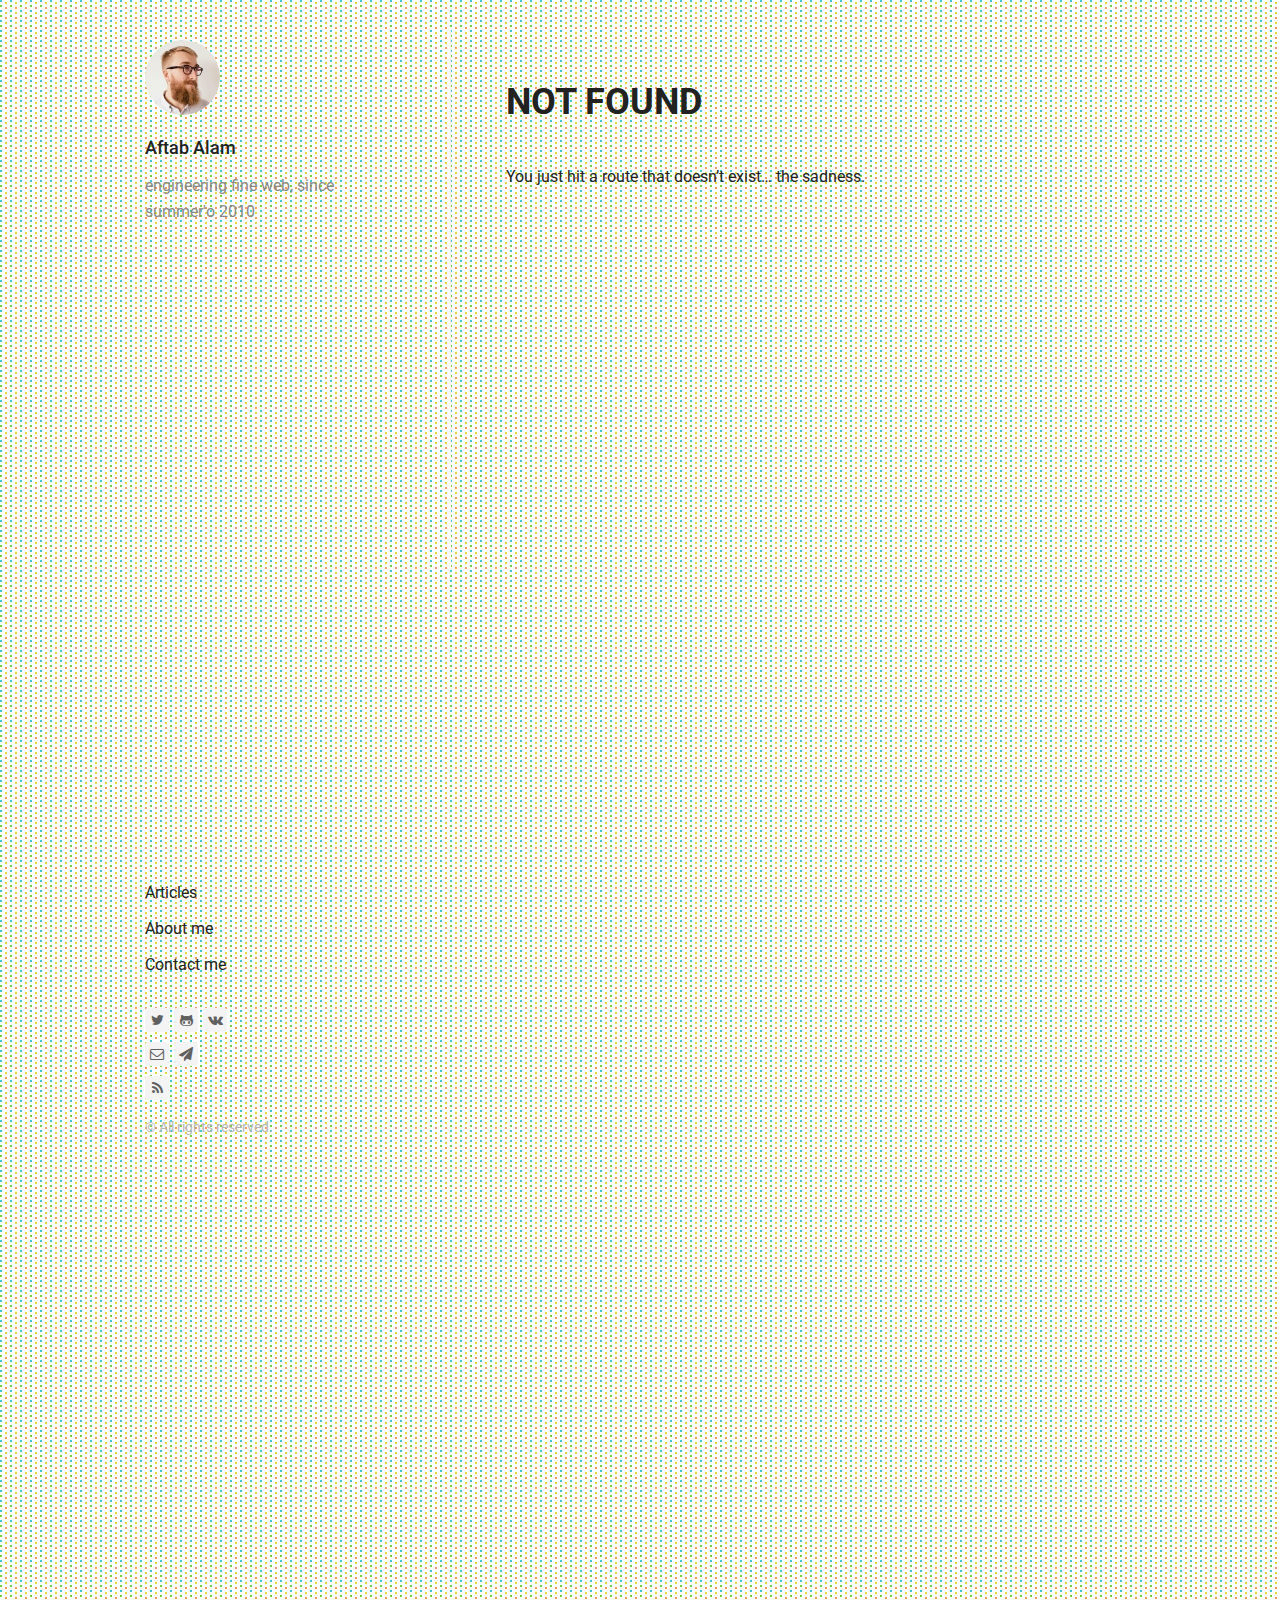
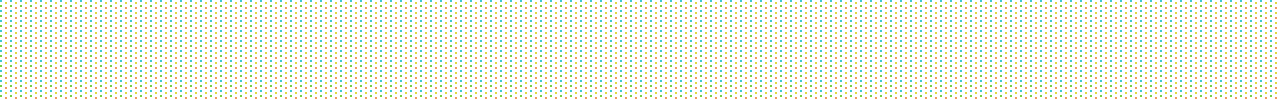
==== commit 74af2a83: "Updates" ====
--- a/index.html
+++ b/index.html
@@ -1,5 +1,5 @@
 <!DOCTYPE html>
- <html lang="en"><head><meta charset="utf-8"/><meta http-equiv="X-UA-Compatible" content="IE=edge"/><meta name="viewport" content="width=device-width, initial-scale=1.0 maximum-scale=5.0"/><title data-react-helmet="true">Aftab Alam - Code is Craft!</title><link href="https://fonts.googleapis.com/css?family=Roboto:400,400italic,500,700&amp;subset=latin,cyrillic" rel="stylesheet" type="text/css"/><style>html{-ms-text-size-adjust:100%;-webkit-text-size-adjust:100%}body{margin:0}article,aside,cite,code,details,figcaption,figure,footer,header,hgroup,main,nav,section,small,summary{display:block}article,article ol,article ul,blockquote,body,div,figure,footer,header,input,nav,section{box-sizing:border-box}audio,canvas,progress,video{display:inline-block;vertical-align:baseline}audio:not([controls]){display:none;height:0}[hidden],template{display:none}a{background:transparent}a:active,a:hover{outline:0}abbr{letter-spacing:.1em}abbr[title]{border-bottom:1px dotted}b,strong{font-weight:700}dfn{font-style:italic}mark{background:#ff0;color:#000}small{font-size:70%}sub,sup{font-size:75%;line-height:0;position:relative;vertical-align:baseline}sup{top:-.5em}sub{bottom:-.25em}em,i{line-height:0;position:relative;vertical-align:baseline}img{border:0}svg:not(:root){overflow:hidden}hr{box-sizing:content-box;height:0}pre{overflow:auto}code,kbd,pre,samp{font-family:monospace,monospace}table{border-collapse:collapse;border-spacing:0}td,th{padding:0}img{max-width:100%;display:block;margin:inherit auto}body,html{height:100%}body{background:url([data-uri]) repeat}.wrapper{max-width:1070px;margin-left:auto;margin-right:auto;height:100%}.wrapper:after,.wrapper:before{content:"";display:table}.wrapper:after{clear:both}#react-mount,#react-mount div{height:100%}.content{width:calc(99.9% * 2/3 - 10px)}.content:nth-child(1n){float:left;margin-right:30px;clear:none}.content:last-child{margin-right:0}.content:nth-child(3n){margin-right:0;float:right}.content:nth-child(3n+1){clear:both}.main-inner{padding:40px 35px}@media screen and (max-width:1100px){.content{width:calc(99.9% * 2/4 - 15px)}.content:nth-child(1n){float:left;margin-right:30px;clear:none}.content:last-child{margin-right:0}.content:nth-child(4n){margin-right:0;float:right}.content:nth-child(4n+1){clear:both}.main-inner{padding:35px 20px}}@media screen and (max-width:900px){.content{width:calc(99.9% * 7/12 - 12.5px)}.content:nth-child(1n){float:left;margin-right:30px;clear:none}.content:last-child{margin-right:0}.content:nth-child(12n){margin-right:0;float:right}.content:nth-child(12n+1){clear:both}.main-inner{padding:30px 20px}}@media screen and (max-width:500px){.content{width:calc(99.9% * 4/4 - 0px)}.content:nth-child(1n){float:left;margin-right:30px;clear:none}.content:last-child{margin-right:0}.content:nth-child(4n){margin-right:0;float:right}.content:nth-child(4n+1){clear:both}.main-inner{padding:25px 20px}}@media screen and (min-width:40em){.floatLeft{float:left}}@media screen and (min-width:40em){.floatCenter{margin-left:auto;margin-right:auto}}@media screen and (min-width:40em){.floatRight{float:right}}@media screen and (min-width:40em){body,html{margin:0;width:100%;max-width:none}}html{box-sizing:border-box;font-size:16px;font-size:100%;font-family:Roboto,Arial,sans-serif;color:#222;-ms-text-size-adjust:100%;-webkit-text-size-adjust:100%}@media screen and (min-width:40em){html{font-size:18px;font-size:1.125rem}}*,:after,:before{box-sizing:inherit}body{margin:0}footer{display:block}body>footer{margin:0 auto;width:80%}header,main,section{display:block}a{background:transparent;color:#222;text-decoration:none;-webkit-transition:all .3s;transition:all .3s}a:active,a:hover{outline:0}a:active,a:hover{color:#222}article{display:block;margin:0 auto;width:80%}@media screen and (min-width:40em){article{max-width:945px;max-width:52.5rem}}audio{display:inline-block;vertical-align:baseline}audio:not([controls]){display:none;height:0}canvas{display:inline-block;vertical-align:baseline}pre{overflow:auto}code,kbd,pre,samp{font-family:monospace,monospace}code{padding:26px;padding:1.625rem;display:block}@media screen and (min-width:40em){code{padding:31px;padding:1.722222222222222rem}}details,figcaption,summary{display:block}figcaption{line-height:26px;line-height:1.625rem;color:#222;font-size:.8125rem;font-style:italic;margin-bottom:0;text-align:center}@media screen and (min-width:40em){figcaption{line-height:31px;line-height:1.722222222222222rem;margin-bottom:0}}figure{display:block}@media screen and (min-width:40em){figure.floatLeft,figure.floatRight{max-width:315px;max-width:17.5rem;padding:0 31px;padding:0 1.722222222222222rem}}@media screen and (min-width:40em){figure.floatLeft blockquote,figure.floatRight blockquote{padding:0;text-align:left}}@media screen and (min-width:40em){figure.floatLeft blockquote p,figure.floatRight blockquote p{font-size:19.2px;font-size:1.2rem;line-height:31px;line-height:1.722222222222222rem}}h1{font-size:40px;font-size:2.5rem;line-height:52px;line-height:3.25rem;margin-top:104px;margin-top:6.5rem;margin-bottom:26px;margin-bottom:1.625rem}h2{font-size:27px;font-size:1.6875rem;line-height:39px;line-height:2.4375rem;margin-top:65px;margin-top:4.0625rem;margin-bottom:13px;margin-bottom:.8125rem}h3{font-size:22px;font-size:1.375rem;margin-top:52px;margin-top:3.25rem}h3,h4{line-height:26px;line-height:1.625rem;margin-bottom:13px;margin-bottom:.8125rem}h4{font-size:19.2px;font-size:1.2rem;margin-top:39px;margin-top:2.4375rem}h5,h6{font-size:16px;font-size:1rem;line-height:26px;line-height:1.625rem;margin-top:65px;margin-top:4.0625rem;margin-bottom:13px;margin-bottom:.8125rem}@media screen and (min-width:40em){h1{font-size:40px;font-size:2.5rem;line-height:62px;line-height:3.444444444444445rem;margin-top:124px;margin-top:6.888888888888889rem;margin-bottom:31px;margin-bottom:1.722222222222222rem}h2{font-size:27px;font-size:1.6875rem;line-height:46.5px;line-height:2.583333333333334rem;margin-top:77.5px;margin-top:4.305555555555556rem;margin-bottom:15.5px;margin-bottom:.861111111111111rem}h3{font-size:22px;font-size:1.375rem;margin-top:62px;margin-top:3.444444444444445rem}h3,h4{line-height:31px;line-height:1.722222222222222rem;margin-bottom:15.5px;margin-bottom:.861111111111111rem}h4{font-size:19.2px;font-size:1.2rem;margin-top:46.5px;margin-top:2.583333333333334rem}h5,h6{font-size:16px;font-size:1rem;line-height:31px;line-height:1.722222222222222rem;margin-top:77.5px;margin-top:4.305555555555556rem;margin-bottom:15.5px;margin-bottom:.861111111111111rem}}h1+h2{margin-top:26px;margin-top:1.625rem}@media screen and (min-width:40em){h1+h2{margin-top:31px;margin-top:1.722222222222222rem}}h2+h3,h3+h4,h4+h5{margin-top:13px;margin-top:.8125rem}@media screen and (min-width:40em){h2+h3,h3+h4,h4+h5{margin-top:15.5px;margin-top:.861111111111111rem}}h5+h6{margin-top:-13px;margin-top:-.8125rem}@media screen and (min-width:40em){h5+h6{margin-top:-15.5px;margin-top:-.861111111111111rem}}h6{font-style:italic;font-weight:400}hgroup,hr{display:block}hr{margin-top:52px;margin-bottom:52px;box-sizing:content-box;border:0;color:#222;height:26px;height:1.625rem;margin:3.25rem auto;background-size:100% 26px;background-size:100% 1.625rem;background-image:-webkit-linear-gradient(top,transparent 1px,transparent 11px,#222 0,#222 15px,transparent 0,transparent 26px);background-image:linear-gradient(180deg,transparent 1px,transparent 11px,#222 0,#222 15px,transparent 0,transparent 26px);width:100px}@media screen and (min-width:40em){hr{background-size:100% 31px;background-size:100% 1.722222222222222rem;background-image:-webkit-linear-gradient(top,transparent 1px,transparent 13.5px,#222 0,#222 17.5px,transparent 0,transparent 31px);background-image:linear-gradient(180deg,transparent 1px,transparent 13.5px,#222 0,#222 17.5px,transparent 0,transparent 31px);margin-top:62px;margin-top:3.444444444444445rem;margin-bottom:62px;margin-bottom:3.444444444444445rem;height:31px;height:1.722222222222222rem}}img{border:0;max-width:100%;display:block;margin:inherit auto}svg:not(:root){overflow:hidden}ol li,ul li{margin-bottom:0}nav{display:block}progress{display:inline-block;vertical-align:baseline}blockquote{font-style:italic;padding-left:1.4375rem}@media screen and (min-width:40em){blockquote{padding-left:2rem}}cite{display:block;font-style:normal}figure blockquote{padding:26px 0;padding:1.625rem 0}@media screen and (min-width:40em){figure blockquote{padding:62px 0 31px;padding:3.444444444444445rem 0 1.722222222222222rem;text-align:center}}figure blockquote p{font-size:27px;font-size:1.6875rem;line-height:39px;line-height:2.4375rem}@media screen and (min-width:40em){figure blockquote p{font-size:27px;font-size:1.6875rem;line-height:46.5px;line-height:2.583333333333334rem}}table{border-collapse:collapse;border-spacing:0}td,th{padding:0}[hidden],template{display:none}abbr{letter-spacing:.1em}abbr[title]{border-bottom:1px dotted}b,strong{font-weight:700}dfn{font-style:italic}em,i{line-height:0;position:relative;vertical-align:baseline}mark{background:#ff0;color:#000}small{line-height:13px;line-height:.8125rem;font-size:70%}@media screen and (min-width:40em){small{line-height:15.5px;line-height:.861111111111111rem}}sub,sup{font-size:75%;line-height:0;position:relative;vertical-align:baseline}sup{top:-.5em}sub{bottom:-.25em}.attention-grabber{font-size:19.2px;font-size:1.2rem}.alignLeft{text-align:left}.alignCenter{text-align:center}.alignRight{text-align:right}.uppercase{letter-spacing:.1em;text-transform:uppercase}video{display:inline-block;vertical-align:baseline}.description{font-size:calc(12px + 2 * ((100vw - 420px) / 860));line-height:1.6}@media screen and (min-width:1280px){.description{font-size:14px}}@media screen and (max-width:420px){.description{font-size:12px}}.blog-post{margin-bottom:30px}.blog-post:last-child{margin-bottom:10px}.blog-post h2{margin-top:10px;line-height:30px;margin-bottom:20px}.blog-post h2 a:hover{border-bottom:1px solid}.blog-post p{font-size:16px;line-height:26px;margin-bottom:26px}.blog-post time{color:#222}.blog-post .blog-category,.blog-post time{font-size:14px;font-weight:500;text-transform:uppercase}.blog-post .blog-category{color:#f7a046}.blog-post .readmore{font-size:16px;color:#5d93ff}.blog-post .readmore:hover{border-bottom:1px solid}.blog-single{max-width:945px;margin-left:auto;margin-right:auto}.blog-single h1{text-align:center;margin-top:30px}.blog-single .text{line-height:31px;margin-bottom:31px}.blog-single .date-published,.blog-single .text :not(div),.blog-single h1{max-width:630px;margin-left:auto;margin-right:auto}.blog-single .text img{max-width:100%;height:auto}.blog-single .footer{max-width:630px;margin-left:auto;margin-right:auto;line-height:31px;margin-bottom:31px}.gohome{position:fixed;left:20px;font-size:16px;text-align:center;padding:8px 16px;color:#999;background:#f4f4f4;font-weight:400;border-radius:3px}.gohome:focus,.gohome:hover{color:#444;background:#f4f4f4;border:0}@media (max-width:900px){.blog-single h1{margin-top:15px}.blog-single .footer,.blog-single .text{padding:0 15px;line-height:26px;margin-bottom:26px}.gohome{position:static;margin:20px auto 0;text-align:center;width:85px;display:block}}p>code,span>code{white-space:pre;white-space:pre-wrap;white-space:pre-line;white-space:-pre-wrap;white-space:-o-pre-wrap;white-space:-moz-pre-wrap;white-space:-hp-pre-wrap;word-wrap:break-word;display:inline;font-family:Inconsolata,monospace,serif;max-width:100%;overflow:auto;padding:.25em .5em}p>code,pre code,span>code{border-radius:3px;background:#f8f8f8}pre code{display:block;overflow-x:auto;padding:.5em 1em;color:#333}.hljs-comment,.hljs-quote{color:#998;font-style:italic}.hljs-keyword,.hljs-selector-tag,.hljs-subst{color:#333;font-weight:700}.hljs-literal,.hljs-number,.hljs-tag .hljs-attr,.hljs-template-variable,.hljs-variable{color:teal}.hljs-doctag,.hljs-string{color:#d14}.hljs-section,.hljs-selector-id,.hljs-title{color:#900;font-weight:700}.hljs-subst{font-weight:400}.hljs-class .hljs-title,.hljs-type{color:#458;font-weight:700}.hljs-attribute,.hljs-name,.hljs-tag{color:navy;font-weight:400}.hljs-link,.hljs-regexp{color:#009926}.hljs-bullet,.hljs-symbol{color:#990073}.hljs-built_in,.hljs-builtin-name{color:#0086b3}.hljs-meta{color:#999;font-weight:700}.hljs-deletion{background:#fdd}.hljs-addition{background:#dfd}.hljs-emphasis{font-style:italic}.hljs-strong{font-weight:700}.blog-nav{margin:20px 0 10px}.blog-nav ul{list-style:none;padding-left:0}.blog-nav ul li{margin:10px 0}.blog-nav ul li a{font-size:16px;line-height:26px;margin-bottom:26px;border-bottom:0;font-weight:400;color:#222}.blog-nav ul li a.current,.blog-nav ul li a:hover{border-bottom:1px solid}.blog-social{margin-top:30px}.blog-social ul:after,.blog-social ul:before{content:" ";display:table}.blog-social ul:after{clear:both}.blog-social ul{list-style:none;padding:0;margin:10px 0;zoom:1}.blog-social ul>li{float:left;margin-right:5px;text-align:center;height:24px;width:24px;border-radius:3px;background:#f4f4f4}.blog-social ul>li:hover{background:#f4f4f4}.blog-social ul>li>a{border-bottom:0}.blog-social ul>li>a>i{color:#606060;font-size:14px;line-height:24px}.blog-social ul>li:hover a>i{color:#444}/*!
+ <html lang="en"><head><meta charset="utf-8"/><meta http-equiv="X-UA-Compatible" content="IE=edge"/><meta name="viewport" content="width=device-width, initial-scale=1.0 maximum-scale=5.0"/><title data-react-helmet="true">Aftab Alam - fine web craftsmaship, since summer&#x27;o 2010</title><link href="https://fonts.googleapis.com/css?family=Roboto:400,400italic,500,700&amp;subset=latin,cyrillic" rel="stylesheet" type="text/css"/><style>html{-ms-text-size-adjust:100%;-webkit-text-size-adjust:100%}body{margin:0}article,aside,cite,code,details,figcaption,figure,footer,header,hgroup,main,nav,section,small,summary{display:block}article,article ol,article ul,blockquote,body,div,figure,footer,header,input,nav,section{box-sizing:border-box}audio,canvas,progress,video{display:inline-block;vertical-align:baseline}audio:not([controls]){display:none;height:0}[hidden],template{display:none}a{background:transparent}a:active,a:hover{outline:0}abbr{letter-spacing:.1em}abbr[title]{border-bottom:1px dotted}b,strong{font-weight:700}dfn{font-style:italic}mark{background:#ff0;color:#000}small{font-size:70%}sub,sup{font-size:75%;line-height:0;position:relative;vertical-align:baseline}sup{top:-.5em}sub{bottom:-.25em}em,i{line-height:0;position:relative;vertical-align:baseline}img{border:0}svg:not(:root){overflow:hidden}hr{box-sizing:content-box;height:0}pre{overflow:auto}code,kbd,pre,samp{font-family:monospace,monospace}table{border-collapse:collapse;border-spacing:0}td,th{padding:0}img{max-width:100%;display:block;margin:inherit auto}body,html{height:100%}body{background:url([data-uri]) repeat}.wrapper{max-width:1070px;margin-left:auto;margin-right:auto;height:100%}.wrapper:after,.wrapper:before{content:"";display:table}.wrapper:after{clear:both}#react-mount,#react-mount div{height:100%}.content{width:calc(99.9% * 2/3 - 10px)}.content:nth-child(1n){float:left;margin-right:30px;clear:none}.content:last-child{margin-right:0}.content:nth-child(3n){margin-right:0;float:right}.content:nth-child(3n+1){clear:both}.main-inner{padding:40px 35px}@media screen and (max-width:1100px){.content{width:calc(99.9% * 2/4 - 15px)}.content:nth-child(1n){float:left;margin-right:30px;clear:none}.content:last-child{margin-right:0}.content:nth-child(4n){margin-right:0;float:right}.content:nth-child(4n+1){clear:both}.main-inner{padding:35px 20px}}@media screen and (max-width:900px){.content{width:calc(99.9% * 7/12 - 12.5px)}.content:nth-child(1n){float:left;margin-right:30px;clear:none}.content:last-child{margin-right:0}.content:nth-child(12n){margin-right:0;float:right}.content:nth-child(12n+1){clear:both}.main-inner{padding:30px 20px}}@media screen and (max-width:500px){.content{width:calc(99.9% * 4/4 - 0px)}.content:nth-child(1n){float:left;margin-right:30px;clear:none}.content:last-child{margin-right:0}.content:nth-child(4n){margin-right:0;float:right}.content:nth-child(4n+1){clear:both}.main-inner{padding:25px 20px}}@media screen and (min-width:40em){.floatLeft{float:left}}@media screen and (min-width:40em){.floatCenter{margin-left:auto;margin-right:auto}}@media screen and (min-width:40em){.floatRight{float:right}}@media screen and (min-width:40em){body,html{margin:0;width:100%;max-width:none}}html{box-sizing:border-box;font-size:16px;font-size:100%;font-family:Roboto,Arial,sans-serif;color:#222;-ms-text-size-adjust:100%;-webkit-text-size-adjust:100%}@media screen and (min-width:40em){html{font-size:18px;font-size:1.125rem}}*,:after,:before{box-sizing:inherit}body{margin:0}footer{display:block}body>footer{margin:0 auto;width:80%}header,main,section{display:block}a{background:transparent;color:#222;text-decoration:none;-webkit-transition:all .3s;transition:all .3s}a:active,a:hover{outline:0}a:active,a:hover{color:#222}article{display:block;margin:0 auto;width:80%}@media screen and (min-width:40em){article{max-width:945px;max-width:52.5rem}}audio{display:inline-block;vertical-align:baseline}audio:not([controls]){display:none;height:0}canvas{display:inline-block;vertical-align:baseline}pre{overflow:auto}code,kbd,pre,samp{font-family:monospace,monospace}code{padding:26px;padding:1.625rem;display:block}@media screen and (min-width:40em){code{padding:31px;padding:1.722222222222222rem}}details,figcaption,summary{display:block}figcaption{line-height:26px;line-height:1.625rem;color:#222;font-size:.8125rem;font-style:italic;margin-bottom:0;text-align:center}@media screen and (min-width:40em){figcaption{line-height:31px;line-height:1.722222222222222rem;margin-bottom:0}}figure{display:block}@media screen and (min-width:40em){figure.floatLeft,figure.floatRight{max-width:315px;max-width:17.5rem;padding:0 31px;padding:0 1.722222222222222rem}}@media screen and (min-width:40em){figure.floatLeft blockquote,figure.floatRight blockquote{padding:0;text-align:left}}@media screen and (min-width:40em){figure.floatLeft blockquote p,figure.floatRight blockquote p{font-size:19.2px;font-size:1.2rem;line-height:31px;line-height:1.722222222222222rem}}h1{font-size:40px;font-size:2.5rem;line-height:52px;line-height:3.25rem;margin-top:104px;margin-top:6.5rem;margin-bottom:26px;margin-bottom:1.625rem}h2{font-size:27px;font-size:1.6875rem;line-height:39px;line-height:2.4375rem;margin-top:65px;margin-top:4.0625rem;margin-bottom:13px;margin-bottom:.8125rem}h3{font-size:22px;font-size:1.375rem;margin-top:52px;margin-top:3.25rem}h3,h4{line-height:26px;line-height:1.625rem;margin-bottom:13px;margin-bottom:.8125rem}h4{font-size:19.2px;font-size:1.2rem;margin-top:39px;margin-top:2.4375rem}h5,h6{font-size:16px;font-size:1rem;line-height:26px;line-height:1.625rem;margin-top:65px;margin-top:4.0625rem;margin-bottom:13px;margin-bottom:.8125rem}@media screen and (min-width:40em){h1{font-size:40px;font-size:2.5rem;line-height:62px;line-height:3.444444444444445rem;margin-top:124px;margin-top:6.888888888888889rem;margin-bottom:31px;margin-bottom:1.722222222222222rem}h2{font-size:27px;font-size:1.6875rem;line-height:46.5px;line-height:2.583333333333334rem;margin-top:77.5px;margin-top:4.305555555555556rem;margin-bottom:15.5px;margin-bottom:.861111111111111rem}h3{font-size:22px;font-size:1.375rem;margin-top:62px;margin-top:3.444444444444445rem}h3,h4{line-height:31px;line-height:1.722222222222222rem;margin-bottom:15.5px;margin-bottom:.861111111111111rem}h4{font-size:19.2px;font-size:1.2rem;margin-top:46.5px;margin-top:2.583333333333334rem}h5,h6{font-size:16px;font-size:1rem;line-height:31px;line-height:1.722222222222222rem;margin-top:77.5px;margin-top:4.305555555555556rem;margin-bottom:15.5px;margin-bottom:.861111111111111rem}}h1+h2{margin-top:26px;margin-top:1.625rem}@media screen and (min-width:40em){h1+h2{margin-top:31px;margin-top:1.722222222222222rem}}h2+h3,h3+h4,h4+h5{margin-top:13px;margin-top:.8125rem}@media screen and (min-width:40em){h2+h3,h3+h4,h4+h5{margin-top:15.5px;margin-top:.861111111111111rem}}h5+h6{margin-top:-13px;margin-top:-.8125rem}@media screen and (min-width:40em){h5+h6{margin-top:-15.5px;margin-top:-.861111111111111rem}}h6{font-style:italic;font-weight:400}hgroup,hr{display:block}hr{margin-top:52px;margin-bottom:52px;box-sizing:content-box;border:0;color:#222;height:26px;height:1.625rem;margin:3.25rem auto;background-size:100% 26px;background-size:100% 1.625rem;background-image:-webkit-linear-gradient(top,transparent 1px,transparent 11px,#222 0,#222 15px,transparent 0,transparent 26px);background-image:linear-gradient(180deg,transparent 1px,transparent 11px,#222 0,#222 15px,transparent 0,transparent 26px);width:100px}@media screen and (min-width:40em){hr{background-size:100% 31px;background-size:100% 1.722222222222222rem;background-image:-webkit-linear-gradient(top,transparent 1px,transparent 13.5px,#222 0,#222 17.5px,transparent 0,transparent 31px);background-image:linear-gradient(180deg,transparent 1px,transparent 13.5px,#222 0,#222 17.5px,transparent 0,transparent 31px);margin-top:62px;margin-top:3.444444444444445rem;margin-bottom:62px;margin-bottom:3.444444444444445rem;height:31px;height:1.722222222222222rem}}img{border:0;max-width:100%;display:block;margin:inherit auto}svg:not(:root){overflow:hidden}ol li,ul li{margin-bottom:0}nav{display:block}progress{display:inline-block;vertical-align:baseline}blockquote{font-style:italic;padding-left:1.4375rem}@media screen and (min-width:40em){blockquote{padding-left:2rem}}cite{display:block;font-style:normal}figure blockquote{padding:26px 0;padding:1.625rem 0}@media screen and (min-width:40em){figure blockquote{padding:62px 0 31px;padding:3.444444444444445rem 0 1.722222222222222rem;text-align:center}}figure blockquote p{font-size:27px;font-size:1.6875rem;line-height:39px;line-height:2.4375rem}@media screen and (min-width:40em){figure blockquote p{font-size:27px;font-size:1.6875rem;line-height:46.5px;line-height:2.583333333333334rem}}table{border-collapse:collapse;border-spacing:0}td,th{padding:0}[hidden],template{display:none}abbr{letter-spacing:.1em}abbr[title]{border-bottom:1px dotted}b,strong{font-weight:700}dfn{font-style:italic}em,i{line-height:0;position:relative;vertical-align:baseline}mark{background:#ff0;color:#000}small{line-height:13px;line-height:.8125rem;font-size:70%}@media screen and (min-width:40em){small{line-height:15.5px;line-height:.861111111111111rem}}sub,sup{font-size:75%;line-height:0;position:relative;vertical-align:baseline}sup{top:-.5em}sub{bottom:-.25em}.attention-grabber{font-size:19.2px;font-size:1.2rem}.alignLeft{text-align:left}.alignCenter{text-align:center}.alignRight{text-align:right}.uppercase{letter-spacing:.1em;text-transform:uppercase}video{display:inline-block;vertical-align:baseline}.description{font-size:calc(12px + 2 * ((100vw - 420px) / 860));line-height:1.6}@media screen and (min-width:1280px){.description{font-size:14px}}@media screen and (max-width:420px){.description{font-size:12px}}.blog-post{margin-bottom:30px}.blog-post:last-child{margin-bottom:10px}.blog-post h2{margin-top:10px;line-height:30px;margin-bottom:20px}.blog-post h2 a:hover{border-bottom:1px solid}.blog-post p{font-size:16px;line-height:26px;margin-bottom:26px}.blog-post time{color:#222}.blog-post .blog-category,.blog-post time{font-size:14px;font-weight:500;text-transform:uppercase}.blog-post .blog-category{color:#f7a046}.blog-post .readmore{font-size:16px;color:#5d93ff}.blog-post .readmore:hover{border-bottom:1px solid}.blog-single{max-width:945px;margin-left:auto;margin-right:auto}.blog-single h1{text-align:center;margin-top:30px}.blog-single .text{line-height:31px;margin-bottom:31px}.blog-single .date-published,.blog-single .text :not(div),.blog-single h1{max-width:630px;margin-left:auto;margin-right:auto}.blog-single .text img{max-width:100%;height:auto}.blog-single .footer{max-width:630px;margin-left:auto;margin-right:auto;line-height:31px;margin-bottom:31px}.gohome{position:fixed;left:20px;font-size:16px;text-align:center;padding:8px 16px;color:#999;background:#f4f4f4;font-weight:400;border-radius:3px}.gohome:focus,.gohome:hover{color:#444;background:#f4f4f4;border:0}@media (max-width:900px){.blog-single h1{margin-top:15px}.blog-single .footer,.blog-single .text{padding:0 15px;line-height:26px;margin-bottom:26px}.gohome{position:static;margin:20px auto 0;text-align:center;width:85px;display:block}}p>code,span>code{white-space:pre;white-space:pre-wrap;white-space:pre-line;white-space:-pre-wrap;white-space:-o-pre-wrap;white-space:-moz-pre-wrap;white-space:-hp-pre-wrap;word-wrap:break-word;display:inline;font-family:Inconsolata,monospace,serif;max-width:100%;overflow:auto;padding:.25em .5em}p>code,pre code,span>code{border-radius:3px;background:#f8f8f8}pre code{display:block;overflow-x:auto;padding:.5em 1em;color:#333}.hljs-comment,.hljs-quote{color:#998;font-style:italic}.hljs-keyword,.hljs-selector-tag,.hljs-subst{color:#333;font-weight:700}.hljs-literal,.hljs-number,.hljs-tag .hljs-attr,.hljs-template-variable,.hljs-variable{color:teal}.hljs-doctag,.hljs-string{color:#d14}.hljs-section,.hljs-selector-id,.hljs-title{color:#900;font-weight:700}.hljs-subst{font-weight:400}.hljs-class .hljs-title,.hljs-type{color:#458;font-weight:700}.hljs-attribute,.hljs-name,.hljs-tag{color:navy;font-weight:400}.hljs-link,.hljs-regexp{color:#009926}.hljs-bullet,.hljs-symbol{color:#990073}.hljs-built_in,.hljs-builtin-name{color:#0086b3}.hljs-meta{color:#999;font-weight:700}.hljs-deletion{background:#fdd}.hljs-addition{background:#dfd}.hljs-emphasis{font-style:italic}.hljs-strong{font-weight:700}.blog-nav{margin:20px 0 10px}.blog-nav ul{list-style:none;padding-left:0}.blog-nav ul li{margin:10px 0}.blog-nav ul li a{font-size:16px;line-height:26px;margin-bottom:26px;border-bottom:0;font-weight:400;color:#222}.blog-nav ul li a.current,.blog-nav ul li a:hover{border-bottom:1px solid}.blog-social{margin-top:30px}.blog-social ul:after,.blog-social ul:before{content:" ";display:table}.blog-social ul:after{clear:both}.blog-social ul{list-style:none;padding:0;margin:10px 0;zoom:1}.blog-social ul>li{float:left;margin-right:5px;text-align:center;height:24px;width:24px;border-radius:3px;background:#f4f4f4}.blog-social ul>li:hover{background:#f4f4f4}.blog-social ul>li>a{border-bottom:0}.blog-social ul>li>a>i{color:#606060;font-size:14px;line-height:24px}.blog-social ul>li:hover a>i{color:#444}/*!
  *  Font Awesome 4.5.0 by @davegandy - http://fontawesome.io - @fontawesome
  *  License - http://fontawesome.io/license (Font: SIL OFL 1.1, CSS: MIT License)
- */@font-face{font-family:FontAwesome;src:url(/32400f4e08932a94d8bfd2422702c446.eot);src:url(/32400f4e08932a94d8bfd2422702c446.eot?#iefix&v=4.5.0) format("embedded-opentype"),url(/db812d8a70a4e88e888744c1c9a27e89.woff2) format("woff2"),url(/a35720c2fed2c7f043bc7e4ffb45e073.woff) format("woff"),url(/a3de2170e4e9df77161ea5d3f31b2668.ttf) format("truetype"),url([data-uri]) format("svg");font-weight:400;font-style:normal}.fa{display:inline-block;font:normal normal normal 14px/1 FontAwesome;font-size:inherit;text-rendering:auto;-webkit-font-smoothing:antialiased;-moz-osx-font-smoothing:grayscale}.fa-lg{font-size:1.33333333em;line-height:.75em;vertical-align:-15%}.fa-2x{font-size:2em}.fa-3x{font-size:3em}.fa-4x{font-size:4em}.fa-5x{font-size:5em}.fa-fw{width:1.28571429em;text-align:center}.fa-ul{padding-left:0;margin-left:2.14285714em;list-style-type:none}.fa-ul>li{position:relative}.fa-li{position:absolute;left:-2.14285714em;width:2.14285714em;top:.14285714em;text-align:center}.fa-li.fa-lg{left:-1.85714286em}.fa-border{padding:.2em .25em .15em;border:.08em solid #eee;border-radius:.1em}.fa-pull-left{float:left}.fa-pull-right{float:right}.fa.fa-pull-left{margin-right:.3em}.fa.fa-pull-right{margin-left:.3em}.pull-right{float:right}.pull-left{float:left}.fa.pull-left{margin-right:.3em}.fa.pull-right{margin-left:.3em}.fa-spin{-webkit-animation:fa-spin 2s infinite linear;animation:fa-spin 2s infinite linear}.fa-pulse{-webkit-animation:fa-spin 1s infinite steps(8);animation:fa-spin 1s infinite steps(8)}@-webkit-keyframes fa-spin{0%{-webkit-transform:rotate(0deg);transform:rotate(0deg)}to{-webkit-transform:rotate(359deg);transform:rotate(359deg)}}@keyframes fa-spin{0%{-webkit-transform:rotate(0deg);transform:rotate(0deg)}to{-webkit-transform:rotate(359deg);transform:rotate(359deg)}}.fa-rotate-90{filter:progid:DXImageTransform.Microsoft.BasicImage(rotation=1);-webkit-transform:rotate(90deg);transform:rotate(90deg)}.fa-rotate-180{filter:progid:DXImageTransform.Microsoft.BasicImage(rotation=2);-webkit-transform:rotate(180deg);transform:rotate(180deg)}.fa-rotate-270{filter:progid:DXImageTransform.Microsoft.BasicImage(rotation=3);-webkit-transform:rotate(270deg);transform:rotate(270deg)}.fa-flip-horizontal{filter:progid:DXImageTransform.Microsoft.BasicImage(rotation=0,mirror=1);-webkit-transform:scaleX(-1);transform:scaleX(-1)}.fa-flip-vertical{filter:progid:DXImageTransform.Microsoft.BasicImage(rotation=2,mirror=1);-webkit-transform:scaleY(-1);transform:scaleY(-1)}:root .fa-flip-horizontal,:root .fa-flip-vertical,:root .fa-rotate-90,:root .fa-rotate-180,:root .fa-rotate-270{-webkit-filter:none;filter:none}.fa-stack{position:relative;display:inline-block;width:2em;height:2em;line-height:2em;vertical-align:middle}.fa-stack-1x,.fa-stack-2x{position:absolute;left:0;width:100%;text-align:center}.fa-stack-1x{line-height:inherit}.fa-stack-2x{font-size:2em}.fa-inverse{color:#fff}.fa-glass:before{content:"\F000"}.fa-music:before{content:"\F001"}.fa-search:before{content:"\F002"}.fa-envelope-o:before{content:"\F003"}.fa-heart:before{content:"\F004"}.fa-star:before{content:"\F005"}.fa-star-o:before{content:"\F006"}.fa-user:before{content:"\F007"}.fa-film:before{content:"\F008"}.fa-th-large:before{content:"\F009"}.fa-th:before{content:"\F00A"}.fa-th-list:before{content:"\F00B"}.fa-check:before{content:"\F00C"}.fa-close:before,.fa-remove:before,.fa-times:before{content:"\F00D"}.fa-search-plus:before{content:"\F00E"}.fa-search-minus:before{content:"\F010"}.fa-power-off:before{content:"\F011"}.fa-signal:before{content:"\F012"}.fa-cog:before,.fa-gear:before{content:"\F013"}.fa-trash-o:before{content:"\F014"}.fa-home:before{content:"\F015"}.fa-file-o:before{content:"\F016"}.fa-clock-o:before{content:"\F017"}.fa-road:before{content:"\F018"}.fa-download:before{content:"\F019"}.fa-arrow-circle-o-down:before{content:"\F01A"}.fa-arrow-circle-o-up:before{content:"\F01B"}.fa-inbox:before{content:"\F01C"}.fa-play-circle-o:before{content:"\F01D"}.fa-repeat:before,.fa-rotate-right:before{content:"\F01E"}.fa-refresh:before{content:"\F021"}.fa-list-alt:before{content:"\F022"}.fa-lock:before{content:"\F023"}.fa-flag:before{content:"\F024"}.fa-headphones:before{content:"\F025"}.fa-volume-off:before{content:"\F026"}.fa-volume-down:before{content:"\F027"}.fa-volume-up:before{content:"\F028"}.fa-qrcode:before{content:"\F029"}.fa-barcode:before{content:"\F02A"}.fa-tag:before{content:"\F02B"}.fa-tags:before{content:"\F02C"}.fa-book:before{content:"\F02D"}.fa-bookmark:before{content:"\F02E"}.fa-print:before{content:"\F02F"}.fa-camera:before{content:"\F030"}.fa-font:before{content:"\F031"}.fa-bold:before{content:"\F032"}.fa-italic:before{content:"\F033"}.fa-text-height:before{content:"\F034"}.fa-text-width:before{content:"\F035"}.fa-align-left:before{content:"\F036"}.fa-align-center:before{content:"\F037"}.fa-align-right:before{content:"\F038"}.fa-align-justify:before{content:"\F039"}.fa-list:before{content:"\F03A"}.fa-dedent:before,.fa-outdent:before{content:"\F03B"}.fa-indent:before{content:"\F03C"}.fa-video-camera:before{content:"\F03D"}.fa-image:before,.fa-photo:before,.fa-picture-o:before{content:"\F03E"}.fa-pencil:before{content:"\F040"}.fa-map-marker:before{content:"\F041"}.fa-adjust:before{content:"\F042"}.fa-tint:before{content:"\F043"}.fa-edit:before,.fa-pencil-square-o:before{content:"\F044"}.fa-share-square-o:before{content:"\F045"}.fa-check-square-o:before{content:"\F046"}.fa-arrows:before{content:"\F047"}.fa-step-backward:before{content:"\F048"}.fa-fast-backward:before{content:"\F049"}.fa-backward:before{content:"\F04A"}.fa-play:before{content:"\F04B"}.fa-pause:before{content:"\F04C"}.fa-stop:before{content:"\F04D"}.fa-forward:before{content:"\F04E"}.fa-fast-forward:before{content:"\F050"}.fa-step-forward:before{content:"\F051"}.fa-eject:before{content:"\F052"}.fa-chevron-left:before{content:"\F053"}.fa-chevron-right:before{content:"\F054"}.fa-plus-circle:before{content:"\F055"}.fa-minus-circle:before{content:"\F056"}.fa-times-circle:before{content:"\F057"}.fa-check-circle:before{content:"\F058"}.fa-question-circle:before{content:"\F059"}.fa-info-circle:before{content:"\F05A"}.fa-crosshairs:before{content:"\F05B"}.fa-times-circle-o:before{content:"\F05C"}.fa-check-circle-o:before{content:"\F05D"}.fa-ban:before{content:"\F05E"}.fa-arrow-left:before{content:"\F060"}.fa-arrow-right:before{content:"\F061"}.fa-arrow-up:before{content:"\F062"}.fa-arrow-down:before{content:"\F063"}.fa-mail-forward:before,.fa-share:before{content:"\F064"}.fa-expand:before{content:"\F065"}.fa-compress:before{content:"\F066"}.fa-plus:before{content:"\F067"}.fa-minus:before{content:"\F068"}.fa-asterisk:before{content:"\F069"}.fa-exclamation-circle:before{content:"\F06A"}.fa-gift:before{content:"\F06B"}.fa-leaf:before{content:"\F06C"}.fa-fire:before{content:"\F06D"}.fa-eye:before{content:"\F06E"}.fa-eye-slash:before{content:"\F070"}.fa-exclamation-triangle:before,.fa-warning:before{content:"\F071"}.fa-plane:before{content:"\F072"}.fa-calendar:before{content:"\F073"}.fa-random:before{content:"\F074"}.fa-comment:before{content:"\F075"}.fa-magnet:before{content:"\F076"}.fa-chevron-up:before{content:"\F077"}.fa-chevron-down:before{content:"\F078"}.fa-retweet:before{content:"\F079"}.fa-shopping-cart:before{content:"\F07A"}.fa-folder:before{content:"\F07B"}.fa-folder-open:before{content:"\F07C"}.fa-arrows-v:before{content:"\F07D"}.fa-arrows-h:before{content:"\F07E"}.fa-bar-chart-o:before,.fa-bar-chart:before{content:"\F080"}.fa-twitter-square:before{content:"\F081"}.fa-facebook-square:before{content:"\F082"}.fa-camera-retro:before{content:"\F083"}.fa-key:before{content:"\F084"}.fa-cogs:before,.fa-gears:before{content:"\F085"}.fa-comments:before{content:"\F086"}.fa-thumbs-o-up:before{content:"\F087"}.fa-thumbs-o-down:before{content:"\F088"}.fa-star-half:before{content:"\F089"}.fa-heart-o:before{content:"\F08A"}.fa-sign-out:before{content:"\F08B"}.fa-linkedin-square:before{content:"\F08C"}.fa-thumb-tack:before{content:"\F08D"}.fa-external-link:before{content:"\F08E"}.fa-sign-in:before{content:"\F090"}.fa-trophy:before{content:"\F091"}.fa-github-square:before{content:"\F092"}.fa-upload:before{content:"\F093"}.fa-lemon-o:before{content:"\F094"}.fa-phone:before{content:"\F095"}.fa-square-o:before{content:"\F096"}.fa-bookmark-o:before{content:"\F097"}.fa-phone-square:before{content:"\F098"}.fa-twitter:before{content:"\F099"}.fa-facebook-f:before,.fa-facebook:before{content:"\F09A"}.fa-github:before{content:"\F09B"}.fa-unlock:before{content:"\F09C"}.fa-credit-card:before{content:"\F09D"}.fa-feed:before,.fa-rss:before{content:"\F09E"}.fa-hdd-o:before{content:"\F0A0"}.fa-bullhorn:before{content:"\F0A1"}.fa-bell:before{content:"\F0F3"}.fa-certificate:before{content:"\F0A3"}.fa-hand-o-right:before{content:"\F0A4"}.fa-hand-o-left:before{content:"\F0A5"}.fa-hand-o-up:before{content:"\F0A6"}.fa-hand-o-down:before{content:"\F0A7"}.fa-arrow-circle-left:before{content:"\F0A8"}.fa-arrow-circle-right:before{content:"\F0A9"}.fa-arrow-circle-up:before{content:"\F0AA"}.fa-arrow-circle-down:before{content:"\F0AB"}.fa-globe:before{content:"\F0AC"}.fa-wrench:before{content:"\F0AD"}.fa-tasks:before{content:"\F0AE"}.fa-filter:before{content:"\F0B0"}.fa-briefcase:before{content:"\F0B1"}.fa-arrows-alt:before{content:"\F0B2"}.fa-group:before,.fa-users:before{content:"\F0C0"}.fa-chain:before,.fa-link:before{content:"\F0C1"}.fa-cloud:before{content:"\F0C2"}.fa-flask:before{content:"\F0C3"}.fa-cut:before,.fa-scissors:before{content:"\F0C4"}.fa-copy:before,.fa-files-o:before{content:"\F0C5"}.fa-paperclip:before{content:"\F0C6"}.fa-floppy-o:before,.fa-save:before{content:"\F0C7"}.fa-square:before{content:"\F0C8"}.fa-bars:before,.fa-navicon:before,.fa-reorder:before{content:"\F0C9"}.fa-list-ul:before{content:"\F0CA"}.fa-list-ol:before{content:"\F0CB"}.fa-strikethrough:before{content:"\F0CC"}.fa-underline:before{content:"\F0CD"}.fa-table:before{content:"\F0CE"}.fa-magic:before{content:"\F0D0"}.fa-truck:before{content:"\F0D1"}.fa-pinterest:before{content:"\F0D2"}.fa-pinterest-square:before{content:"\F0D3"}.fa-google-plus-square:before{content:"\F0D4"}.fa-google-plus:before{content:"\F0D5"}.fa-money:before{content:"\F0D6"}.fa-caret-down:before{content:"\F0D7"}.fa-caret-up:before{content:"\F0D8"}.fa-caret-left:before{content:"\F0D9"}.fa-caret-right:before{content:"\F0DA"}.fa-columns:before{content:"\F0DB"}.fa-sort:before,.fa-unsorted:before{content:"\F0DC"}.fa-sort-desc:before,.fa-sort-down:before{content:"\F0DD"}.fa-sort-asc:before,.fa-sort-up:before{content:"\F0DE"}.fa-envelope:before{content:"\F0E0"}.fa-linkedin:before{content:"\F0E1"}.fa-rotate-left:before,.fa-undo:before{content:"\F0E2"}.fa-gavel:before,.fa-legal:before{content:"\F0E3"}.fa-dashboard:before,.fa-tachometer:before{content:"\F0E4"}.fa-comment-o:before{content:"\F0E5"}.fa-comments-o:before{content:"\F0E6"}.fa-bolt:before,.fa-flash:before{content:"\F0E7"}.fa-sitemap:before{content:"\F0E8"}.fa-umbrella:before{content:"\F0E9"}.fa-clipboard:before,.fa-paste:before{content:"\F0EA"}.fa-lightbulb-o:before{content:"\F0EB"}.fa-exchange:before{content:"\F0EC"}.fa-cloud-download:before{content:"\F0ED"}.fa-cloud-upload:before{content:"\F0EE"}.fa-user-md:before{content:"\F0F0"}.fa-stethoscope:before{content:"\F0F1"}.fa-suitcase:before{content:"\F0F2"}.fa-bell-o:before{content:"\F0A2"}.fa-coffee:before{content:"\F0F4"}.fa-cutlery:before{content:"\F0F5"}.fa-file-text-o:before{content:"\F0F6"}.fa-building-o:before{content:"\F0F7"}.fa-hospital-o:before{content:"\F0F8"}.fa-ambulance:before{content:"\F0F9"}.fa-medkit:before{content:"\F0FA"}.fa-fighter-jet:before{content:"\F0FB"}.fa-beer:before{content:"\F0FC"}.fa-h-square:before{content:"\F0FD"}.fa-plus-square:before{content:"\F0FE"}.fa-angle-double-left:before{content:"\F100"}.fa-angle-double-right:before{content:"\F101"}.fa-angle-double-up:before{content:"\F102"}.fa-angle-double-down:before{content:"\F103"}.fa-angle-left:before{content:"\F104"}.fa-angle-right:before{content:"\F105"}.fa-angle-up:before{content:"\F106"}.fa-angle-down:before{content:"\F107"}.fa-desktop:before{content:"\F108"}.fa-laptop:before{content:"\F109"}.fa-tablet:before{content:"\F10A"}.fa-mobile-phone:before,.fa-mobile:before{content:"\F10B"}.fa-circle-o:before{content:"\F10C"}.fa-quote-left:before{content:"\F10D"}.fa-quote-right:before{content:"\F10E"}.fa-spinner:before{content:"\F110"}.fa-circle:before{content:"\F111"}.fa-mail-reply:before,.fa-reply:before{content:"\F112"}.fa-github-alt:before{content:"\F113"}.fa-folder-o:before{content:"\F114"}.fa-folder-open-o:before{content:"\F115"}.fa-smile-o:before{content:"\F118"}.fa-frown-o:before{content:"\F119"}.fa-meh-o:before{content:"\F11A"}.fa-gamepad:before{content:"\F11B"}.fa-keyboard-o:before{content:"\F11C"}.fa-flag-o:before{content:"\F11D"}.fa-flag-checkered:before{content:"\F11E"}.fa-terminal:before{content:"\F120"}.fa-code:before{content:"\F121"}.fa-mail-reply-all:before,.fa-reply-all:before{content:"\F122"}.fa-star-half-empty:before,.fa-star-half-full:before,.fa-star-half-o:before{content:"\F123"}.fa-location-arrow:before{content:"\F124"}.fa-crop:before{content:"\F125"}.fa-code-fork:before{content:"\F126"}.fa-chain-broken:before,.fa-unlink:before{content:"\F127"}.fa-question:before{content:"\F128"}.fa-info:before{content:"\F129"}.fa-exclamation:before{content:"\F12A"}.fa-superscript:before{content:"\F12B"}.fa-subscript:before{content:"\F12C"}.fa-eraser:before{content:"\F12D"}.fa-puzzle-piece:before{content:"\F12E"}.fa-microphone:before{content:"\F130"}.fa-microphone-slash:before{content:"\F131"}.fa-shield:before{content:"\F132"}.fa-calendar-o:before{content:"\F133"}.fa-fire-extinguisher:before{content:"\F134"}.fa-rocket:before{content:"\F135"}.fa-maxcdn:before{content:"\F136"}.fa-chevron-circle-left:before{content:"\F137"}.fa-chevron-circle-right:before{content:"\F138"}.fa-chevron-circle-up:before{content:"\F139"}.fa-chevron-circle-down:before{content:"\F13A"}.fa-html5:before{content:"\F13B"}.fa-css3:before{content:"\F13C"}.fa-anchor:before{content:"\F13D"}.fa-unlock-alt:before{content:"\F13E"}.fa-bullseye:before{content:"\F140"}.fa-ellipsis-h:before{content:"\F141"}.fa-ellipsis-v:before{content:"\F142"}.fa-rss-square:before{content:"\F143"}.fa-play-circle:before{content:"\F144"}.fa-ticket:before{content:"\F145"}.fa-minus-square:before{content:"\F146"}.fa-minus-square-o:before{content:"\F147"}.fa-level-up:before{content:"\F148"}.fa-level-down:before{content:"\F149"}.fa-check-square:before{content:"\F14A"}.fa-pencil-square:before{content:"\F14B"}.fa-external-link-square:before{content:"\F14C"}.fa-share-square:before{content:"\F14D"}.fa-compass:before{content:"\F14E"}.fa-caret-square-o-down:before,.fa-toggle-down:before{content:"\F150"}.fa-caret-square-o-up:before,.fa-toggle-up:before{content:"\F151"}.fa-caret-square-o-right:before,.fa-toggle-right:before{content:"\F152"}.fa-eur:before,.fa-euro:before{content:"\F153"}.fa-gbp:before{content:"\F154"}.fa-dollar:before,.fa-usd:before{content:"\F155"}.fa-inr:before,.fa-rupee:before{content:"\F156"}.fa-cny:before,.fa-jpy:before,.fa-rmb:before,.fa-yen:before{content:"\F157"}.fa-rouble:before,.fa-rub:before,.fa-ruble:before{content:"\F158"}.fa-krw:before,.fa-won:before{content:"\F159"}.fa-bitcoin:before,.fa-btc:before{content:"\F15A"}.fa-file:before{content:"\F15B"}.fa-file-text:before{content:"\F15C"}.fa-sort-alpha-asc:before{content:"\F15D"}.fa-sort-alpha-desc:before{content:"\F15E"}.fa-sort-amount-asc:before{content:"\F160"}.fa-sort-amount-desc:before{content:"\F161"}.fa-sort-numeric-asc:before{content:"\F162"}.fa-sort-numeric-desc:before{content:"\F163"}.fa-thumbs-up:before{content:"\F164"}.fa-thumbs-down:before{content:"\F165"}.fa-youtube-square:before{content:"\F166"}.fa-youtube:before{content:"\F167"}.fa-xing:before{content:"\F168"}.fa-xing-square:before{content:"\F169"}.fa-youtube-play:before{content:"\F16A"}.fa-dropbox:before{content:"\F16B"}.fa-stack-overflow:before{content:"\F16C"}.fa-instagram:before{content:"\F16D"}.fa-flickr:before{content:"\F16E"}.fa-adn:before{content:"\F170"}.fa-bitbucket:before{content:"\F171"}.fa-bitbucket-square:before{content:"\F172"}.fa-tumblr:before{content:"\F173"}.fa-tumblr-square:before{content:"\F174"}.fa-long-arrow-down:before{content:"\F175"}.fa-long-arrow-up:before{content:"\F176"}.fa-long-arrow-left:before{content:"\F177"}.fa-long-arrow-right:before{content:"\F178"}.fa-apple:before{content:"\F179"}.fa-windows:before{content:"\F17A"}.fa-android:before{content:"\F17B"}.fa-linux:before{content:"\F17C"}.fa-dribbble:before{content:"\F17D"}.fa-skype:before{content:"\F17E"}.fa-foursquare:before{content:"\F180"}.fa-trello:before{content:"\F181"}.fa-female:before{content:"\F182"}.fa-male:before{content:"\F183"}.fa-gittip:before,.fa-gratipay:before{content:"\F184"}.fa-sun-o:before{content:"\F185"}.fa-moon-o:before{content:"\F186"}.fa-archive:before{content:"\F187"}.fa-bug:before{content:"\F188"}.fa-vk:before{content:"\F189"}.fa-weibo:before{content:"\F18A"}.fa-renren:before{content:"\F18B"}.fa-pagelines:before{content:"\F18C"}.fa-stack-exchange:before{content:"\F18D"}.fa-arrow-circle-o-right:before{content:"\F18E"}.fa-arrow-circle-o-left:before{content:"\F190"}.fa-caret-square-o-left:before,.fa-toggle-left:before{content:"\F191"}.fa-dot-circle-o:before{content:"\F192"}.fa-wheelchair:before{content:"\F193"}.fa-vimeo-square:before{content:"\F194"}.fa-try:before,.fa-turkish-lira:before{content:"\F195"}.fa-plus-square-o:before{content:"\F196"}.fa-space-shuttle:before{content:"\F197"}.fa-slack:before{content:"\F198"}.fa-envelope-square:before{content:"\F199"}.fa-wordpress:before{content:"\F19A"}.fa-openid:before{content:"\F19B"}.fa-bank:before,.fa-institution:before,.fa-university:before{content:"\F19C"}.fa-graduation-cap:before,.fa-mortar-board:before{content:"\F19D"}.fa-yahoo:before{content:"\F19E"}.fa-google:before{content:"\F1A0"}.fa-reddit:before{content:"\F1A1"}.fa-reddit-square:before{content:"\F1A2"}.fa-stumbleupon-circle:before{content:"\F1A3"}.fa-stumbleupon:before{content:"\F1A4"}.fa-delicious:before{content:"\F1A5"}.fa-digg:before{content:"\F1A6"}.fa-pied-piper:before{content:"\F1A7"}.fa-pied-piper-alt:before{content:"\F1A8"}.fa-drupal:before{content:"\F1A9"}.fa-joomla:before{content:"\F1AA"}.fa-language:before{content:"\F1AB"}.fa-fax:before{content:"\F1AC"}.fa-building:before{content:"\F1AD"}.fa-child:before{content:"\F1AE"}.fa-paw:before{content:"\F1B0"}.fa-spoon:before{content:"\F1B1"}.fa-cube:before{content:"\F1B2"}.fa-cubes:before{content:"\F1B3"}.fa-behance:before{content:"\F1B4"}.fa-behance-square:before{content:"\F1B5"}.fa-steam:before{content:"\F1B6"}.fa-steam-square:before{content:"\F1B7"}.fa-recycle:before{content:"\F1B8"}.fa-automobile:before,.fa-car:before{content:"\F1B9"}.fa-cab:before,.fa-taxi:before{content:"\F1BA"}.fa-tree:before{content:"\F1BB"}.fa-spotify:before{content:"\F1BC"}.fa-deviantart:before{content:"\F1BD"}.fa-soundcloud:before{content:"\F1BE"}.fa-database:before{content:"\F1C0"}.fa-file-pdf-o:before{content:"\F1C1"}.fa-file-word-o:before{content:"\F1C2"}.fa-file-excel-o:before{content:"\F1C3"}.fa-file-powerpoint-o:before{content:"\F1C4"}.fa-file-image-o:before,.fa-file-photo-o:before,.fa-file-picture-o:before{content:"\F1C5"}.fa-file-archive-o:before,.fa-file-zip-o:before{content:"\F1C6"}.fa-file-audio-o:before,.fa-file-sound-o:before{content:"\F1C7"}.fa-file-movie-o:before,.fa-file-video-o:before{content:"\F1C8"}.fa-file-code-o:before{content:"\F1C9"}.fa-vine:before{content:"\F1CA"}.fa-codepen:before{content:"\F1CB"}.fa-jsfiddle:before{content:"\F1CC"}.fa-life-bouy:before,.fa-life-buoy:before,.fa-life-ring:before,.fa-life-saver:before,.fa-support:before{content:"\F1CD"}.fa-circle-o-notch:before{content:"\F1CE"}.fa-ra:before,.fa-rebel:before{content:"\F1D0"}.fa-empire:before,.fa-ge:before{content:"\F1D1"}.fa-git-square:before{content:"\F1D2"}.fa-git:before{content:"\F1D3"}.fa-hacker-news:before,.fa-y-combinator-square:before,.fa-yc-square:before{content:"\F1D4"}.fa-tencent-weibo:before{content:"\F1D5"}.fa-qq:before{content:"\F1D6"}.fa-wechat:before,.fa-weixin:before{content:"\F1D7"}.fa-paper-plane:before,.fa-send:before{content:"\F1D8"}.fa-paper-plane-o:before,.fa-send-o:before{content:"\F1D9"}.fa-history:before{content:"\F1DA"}.fa-circle-thin:before{content:"\F1DB"}.fa-header:before{content:"\F1DC"}.fa-paragraph:before{content:"\F1DD"}.fa-sliders:before{content:"\F1DE"}.fa-share-alt:before{content:"\F1E0"}.fa-share-alt-square:before{content:"\F1E1"}.fa-bomb:before{content:"\F1E2"}.fa-futbol-o:before,.fa-soccer-ball-o:before{content:"\F1E3"}.fa-tty:before{content:"\F1E4"}.fa-binoculars:before{content:"\F1E5"}.fa-plug:before{content:"\F1E6"}.fa-slideshare:before{content:"\F1E7"}.fa-twitch:before{content:"\F1E8"}.fa-yelp:before{content:"\F1E9"}.fa-newspaper-o:before{content:"\F1EA"}.fa-wifi:before{content:"\F1EB"}.fa-calculator:before{content:"\F1EC"}.fa-paypal:before{content:"\F1ED"}.fa-google-wallet:before{content:"\F1EE"}.fa-cc-visa:before{content:"\F1F0"}.fa-cc-mastercard:before{content:"\F1F1"}.fa-cc-discover:before{content:"\F1F2"}.fa-cc-amex:before{content:"\F1F3"}.fa-cc-paypal:before{content:"\F1F4"}.fa-cc-stripe:before{content:"\F1F5"}.fa-bell-slash:before{content:"\F1F6"}.fa-bell-slash-o:before{content:"\F1F7"}.fa-trash:before{content:"\F1F8"}.fa-copyright:before{content:"\F1F9"}.fa-at:before{content:"\F1FA"}.fa-eyedropper:before{content:"\F1FB"}.fa-paint-brush:before{content:"\F1FC"}.fa-birthday-cake:before{content:"\F1FD"}.fa-area-chart:before{content:"\F1FE"}.fa-pie-chart:before{content:"\F200"}.fa-line-chart:before{content:"\F201"}.fa-lastfm:before{content:"\F202"}.fa-lastfm-square:before{content:"\F203"}.fa-toggle-off:before{content:"\F204"}.fa-toggle-on:before{content:"\F205"}.fa-bicycle:before{content:"\F206"}.fa-bus:before{content:"\F207"}.fa-ioxhost:before{content:"\F208"}.fa-angellist:before{content:"\F209"}.fa-cc:before{content:"\F20A"}.fa-ils:before,.fa-shekel:before,.fa-sheqel:before{content:"\F20B"}.fa-meanpath:before{content:"\F20C"}.fa-buysellads:before{content:"\F20D"}.fa-connectdevelop:before{content:"\F20E"}.fa-dashcube:before{content:"\F210"}.fa-forumbee:before{content:"\F211"}.fa-leanpub:before{content:"\F212"}.fa-sellsy:before{content:"\F213"}.fa-shirtsinbulk:before{content:"\F214"}.fa-simplybuilt:before{content:"\F215"}.fa-skyatlas:before{content:"\F216"}.fa-cart-plus:before{content:"\F217"}.fa-cart-arrow-down:before{content:"\F218"}.fa-diamond:before{content:"\F219"}.fa-ship:before{content:"\F21A"}.fa-user-secret:before{content:"\F21B"}.fa-motorcycle:before{content:"\F21C"}.fa-street-view:before{content:"\F21D"}.fa-heartbeat:before{content:"\F21E"}.fa-venus:before{content:"\F221"}.fa-mars:before{content:"\F222"}.fa-mercury:before{content:"\F223"}.fa-intersex:before,.fa-transgender:before{content:"\F224"}.fa-transgender-alt:before{content:"\F225"}.fa-venus-double:before{content:"\F226"}.fa-mars-double:before{content:"\F227"}.fa-venus-mars:before{content:"\F228"}.fa-mars-stroke:before{content:"\F229"}.fa-mars-stroke-v:before{content:"\F22A"}.fa-mars-stroke-h:before{content:"\F22B"}.fa-neuter:before{content:"\F22C"}.fa-genderless:before{content:"\F22D"}.fa-facebook-official:before{content:"\F230"}.fa-pinterest-p:before{content:"\F231"}.fa-whatsapp:before{content:"\F232"}.fa-server:before{content:"\F233"}.fa-user-plus:before{content:"\F234"}.fa-user-times:before{content:"\F235"}.fa-bed:before,.fa-hotel:before{content:"\F236"}.fa-viacoin:before{content:"\F237"}.fa-train:before{content:"\F238"}.fa-subway:before{content:"\F239"}.fa-medium:before{content:"\F23A"}.fa-y-combinator:before,.fa-yc:before{content:"\F23B"}.fa-optin-monster:before{content:"\F23C"}.fa-opencart:before{content:"\F23D"}.fa-expeditedssl:before{content:"\F23E"}.fa-battery-4:before,.fa-battery-full:before{content:"\F240"}.fa-battery-3:before,.fa-battery-three-quarters:before{content:"\F241"}.fa-battery-2:before,.fa-battery-half:before{content:"\F242"}.fa-battery-1:before,.fa-battery-quarter:before{content:"\F243"}.fa-battery-0:before,.fa-battery-empty:before{content:"\F244"}.fa-mouse-pointer:before{content:"\F245"}.fa-i-cursor:before{content:"\F246"}.fa-object-group:before{content:"\F247"}.fa-object-ungroup:before{content:"\F248"}.fa-sticky-note:before{content:"\F249"}.fa-sticky-note-o:before{content:"\F24A"}.fa-cc-jcb:before{content:"\F24B"}.fa-cc-diners-club:before{content:"\F24C"}.fa-clone:before{content:"\F24D"}.fa-balance-scale:before{content:"\F24E"}.fa-hourglass-o:before{content:"\F250"}.fa-hourglass-1:before,.fa-hourglass-start:before{content:"\F251"}.fa-hourglass-2:before,.fa-hourglass-half:before{content:"\F252"}.fa-hourglass-3:before,.fa-hourglass-end:before{content:"\F253"}.fa-hourglass:before{content:"\F254"}.fa-hand-grab-o:before,.fa-hand-rock-o:before{content:"\F255"}.fa-hand-paper-o:before,.fa-hand-stop-o:before{content:"\F256"}.fa-hand-scissors-o:before{content:"\F257"}.fa-hand-lizard-o:before{content:"\F258"}.fa-hand-spock-o:before{content:"\F259"}.fa-hand-pointer-o:before{content:"\F25A"}.fa-hand-peace-o:before{content:"\F25B"}.fa-trademark:before{content:"\F25C"}.fa-registered:before{content:"\F25D"}.fa-creative-commons:before{content:"\F25E"}.fa-gg:before{content:"\F260"}.fa-gg-circle:before{content:"\F261"}.fa-tripadvisor:before{content:"\F262"}.fa-odnoklassniki:before{content:"\F263"}.fa-odnoklassniki-square:before{content:"\F264"}.fa-get-pocket:before{content:"\F265"}.fa-wikipedia-w:before{content:"\F266"}.fa-safari:before{content:"\F267"}.fa-chrome:before{content:"\F268"}.fa-firefox:before{content:"\F269"}.fa-opera:before{content:"\F26A"}.fa-internet-explorer:before{content:"\F26B"}.fa-television:before,.fa-tv:before{content:"\F26C"}.fa-contao:before{content:"\F26D"}.fa-500px:before{content:"\F26E"}.fa-amazon:before{content:"\F270"}.fa-calendar-plus-o:before{content:"\F271"}.fa-calendar-minus-o:before{content:"\F272"}.fa-calendar-times-o:before{content:"\F273"}.fa-calendar-check-o:before{content:"\F274"}.fa-industry:before{content:"\F275"}.fa-map-pin:before{content:"\F276"}.fa-map-signs:before{content:"\F277"}.fa-map-o:before{content:"\F278"}.fa-map:before{content:"\F279"}.fa-commenting:before{content:"\F27A"}.fa-commenting-o:before{content:"\F27B"}.fa-houzz:before{content:"\F27C"}.fa-vimeo:before{content:"\F27D"}.fa-black-tie:before{content:"\F27E"}.fa-fonticons:before{content:"\F280"}.fa-reddit-alien:before{content:"\F281"}.fa-edge:before{content:"\F282"}.fa-credit-card-alt:before{content:"\F283"}.fa-codiepie:before{content:"\F284"}.fa-modx:before{content:"\F285"}.fa-fort-awesome:before{content:"\F286"}.fa-usb:before{content:"\F287"}.fa-product-hunt:before{content:"\F288"}.fa-mixcloud:before{content:"\F289"}.fa-scribd:before{content:"\F28A"}.fa-pause-circle:before{content:"\F28B"}.fa-pause-circle-o:before{content:"\F28C"}.fa-stop-circle:before{content:"\F28D"}.fa-stop-circle-o:before{content:"\F28E"}.fa-shopping-bag:before{content:"\F290"}.fa-shopping-basket:before{content:"\F291"}.fa-hashtag:before{content:"\F292"}.fa-bluetooth:before{content:"\F293"}.fa-bluetooth-b:before{content:"\F294"}.fa-percent:before{content:"\F295"}.sidebar{width:calc(99.9% * 1/3 - 20px)}.sidebar:nth-child(1n){float:left;margin-right:30px;clear:none}.sidebar:last-child{margin-right:0}.sidebar:nth-child(3n){margin-right:0;float:right}.sidebar:nth-child(3n+1){clear:both}.sidebar .sidebar-inner{position:relative;padding:40px}.sidebar .sidebar-inner:after{background:#eee;background:-webkit-linear-gradient(top,#eee,#eee 48%,#fff);background:linear-gradient(180deg,#eee 0,#eee 48%,#fff);position:absolute;content:"";width:1px;height:540px;top:30px;right:-10px;bottom:0}.sidebar .sidebar-inner img{display:inline-block;margin-bottom:0;border-radius:50%;background-clip:padding-box}.sidebar .sidebar-inner h1,.sidebar .sidebar-inner h2{font-size:18px;font-weight:500;line-height:18px;margin:20px 0 10px}.sidebar .sidebar-inner p{color:#888;font-size:16px;line-height:26px;margin-bottom:26px}.sidebar .sidebar-inner p.copyright{color:#b6b6b6;font-size:14px}@media (max-width:1100px){.sidebar .sidebar-inner{padding:35px 20px 0}.sidebar{width:calc(99.9% * 1/2 - 15px)}.sidebar:nth-child(1n){float:left;margin-right:30px;clear:none}.sidebar:last-child{margin-right:0}.sidebar:nth-child(2n){margin-right:0;float:right}.sidebar:nth-child(odd){clear:both}}@media (max-width:900px){.sidebar{width:calc(99.9% * 5/12 - 17.5px)}.sidebar:nth-child(1n){float:left;margin-right:30px;clear:none}.sidebar:last-child{margin-right:0}.sidebar:nth-child(12n){margin-right:0;float:right}.sidebar:nth-child(12n+1){clear:both}.sidebar .sidebar-inner{padding:30px 20px 0}}@media (max-width:500px){.sidebar{width:calc(99.9% * 1 - 0px)}.sidebar:nth-child(1n){float:left;margin-right:30px;clear:none}.sidebar:last-child{margin-right:0}.sidebar:nth-child(undefinedn){margin-right:0;float:right}.sidebar:nth-child(undefinedn+1){clear:both}.sidebar .sidebar-inner{padding:25px 20px 0}.sidebar .sidebar-inner:after{display:none}}.blog-page{margin-bottom:40px}.blog-page h1{font-size:calc(20px + 16 * ((100vw - 420px) / 860));margin-top:0}@media screen and (min-width:1280px){.blog-page h1{font-size:36px}}@media screen and (max-width:420px){.blog-page h1{font-size:20px}}.blog-page p{font-size:16px;line-height:26px;margin-bottom:26px}@media (max-width:900px){.blog-single .footer,.blog-single .text{padding:0 15px}}section,section .container{width:100%;height:100%}section .container .content{height:80%;width:100%;margin-top:5%;background-color:#fff;border-left:15px solid #ff0;border-right:15px solid #ff0;text-align:center}</style></head><body><div id="react-mount"><div class="wrapper" data-reactroot="" data-reactid="1" data-react-checksum="805427176"><section class="stage" data-reactid="2"><!-- react-empty: 3 --><section class="container" data-reactid="4"><article class="content" data-reactid="5"><h1 data-reactid="6"><strong data-reactid="7">Hi!</strong><!-- react-text: 8 --> I&#x27;m Aftab<!-- /react-text --></h1><br data-reactid="9"/><!-- react-text: 10 -->engineering modern web since summer&#x27;o 2010<!-- /react-text --><br data-reactid="11"/><!-- react-text: 12 -->currently, @proptiger @makaan<!-- /react-text --><br data-reactid="13"/><br data-reactid="14"/><small data-reactid="15">still shaping up..</small></article></section></section></div></div><script src="/bundle.js?t=1485895241181"></script></body></html>+ */@font-face{font-family:FontAwesome;src:url(/32400f4e08932a94d8bfd2422702c446.eot);src:url(/32400f4e08932a94d8bfd2422702c446.eot?#iefix&v=4.5.0) format("embedded-opentype"),url(/db812d8a70a4e88e888744c1c9a27e89.woff2) format("woff2"),url(/a35720c2fed2c7f043bc7e4ffb45e073.woff) format("woff"),url(/a3de2170e4e9df77161ea5d3f31b2668.ttf) format("truetype"),url([data-uri]) format("svg");font-weight:400;font-style:normal}.fa{display:inline-block;font:normal normal normal 14px/1 FontAwesome;font-size:inherit;text-rendering:auto;-webkit-font-smoothing:antialiased;-moz-osx-font-smoothing:grayscale}.fa-lg{font-size:1.33333333em;line-height:.75em;vertical-align:-15%}.fa-2x{font-size:2em}.fa-3x{font-size:3em}.fa-4x{font-size:4em}.fa-5x{font-size:5em}.fa-fw{width:1.28571429em;text-align:center}.fa-ul{padding-left:0;margin-left:2.14285714em;list-style-type:none}.fa-ul>li{position:relative}.fa-li{position:absolute;left:-2.14285714em;width:2.14285714em;top:.14285714em;text-align:center}.fa-li.fa-lg{left:-1.85714286em}.fa-border{padding:.2em .25em .15em;border:.08em solid #eee;border-radius:.1em}.fa-pull-left{float:left}.fa-pull-right{float:right}.fa.fa-pull-left{margin-right:.3em}.fa.fa-pull-right{margin-left:.3em}.pull-right{float:right}.pull-left{float:left}.fa.pull-left{margin-right:.3em}.fa.pull-right{margin-left:.3em}.fa-spin{-webkit-animation:fa-spin 2s infinite linear;animation:fa-spin 2s infinite linear}.fa-pulse{-webkit-animation:fa-spin 1s infinite steps(8);animation:fa-spin 1s infinite steps(8)}@-webkit-keyframes fa-spin{0%{-webkit-transform:rotate(0deg);transform:rotate(0deg)}to{-webkit-transform:rotate(359deg);transform:rotate(359deg)}}@keyframes fa-spin{0%{-webkit-transform:rotate(0deg);transform:rotate(0deg)}to{-webkit-transform:rotate(359deg);transform:rotate(359deg)}}.fa-rotate-90{filter:progid:DXImageTransform.Microsoft.BasicImage(rotation=1);-webkit-transform:rotate(90deg);transform:rotate(90deg)}.fa-rotate-180{filter:progid:DXImageTransform.Microsoft.BasicImage(rotation=2);-webkit-transform:rotate(180deg);transform:rotate(180deg)}.fa-rotate-270{filter:progid:DXImageTransform.Microsoft.BasicImage(rotation=3);-webkit-transform:rotate(270deg);transform:rotate(270deg)}.fa-flip-horizontal{filter:progid:DXImageTransform.Microsoft.BasicImage(rotation=0,mirror=1);-webkit-transform:scaleX(-1);transform:scaleX(-1)}.fa-flip-vertical{filter:progid:DXImageTransform.Microsoft.BasicImage(rotation=2,mirror=1);-webkit-transform:scaleY(-1);transform:scaleY(-1)}:root .fa-flip-horizontal,:root .fa-flip-vertical,:root .fa-rotate-90,:root .fa-rotate-180,:root .fa-rotate-270{-webkit-filter:none;filter:none}.fa-stack{position:relative;display:inline-block;width:2em;height:2em;line-height:2em;vertical-align:middle}.fa-stack-1x,.fa-stack-2x{position:absolute;left:0;width:100%;text-align:center}.fa-stack-1x{line-height:inherit}.fa-stack-2x{font-size:2em}.fa-inverse{color:#fff}.fa-glass:before{content:"\F000"}.fa-music:before{content:"\F001"}.fa-search:before{content:"\F002"}.fa-envelope-o:before{content:"\F003"}.fa-heart:before{content:"\F004"}.fa-star:before{content:"\F005"}.fa-star-o:before{content:"\F006"}.fa-user:before{content:"\F007"}.fa-film:before{content:"\F008"}.fa-th-large:before{content:"\F009"}.fa-th:before{content:"\F00A"}.fa-th-list:before{content:"\F00B"}.fa-check:before{content:"\F00C"}.fa-close:before,.fa-remove:before,.fa-times:before{content:"\F00D"}.fa-search-plus:before{content:"\F00E"}.fa-search-minus:before{content:"\F010"}.fa-power-off:before{content:"\F011"}.fa-signal:before{content:"\F012"}.fa-cog:before,.fa-gear:before{content:"\F013"}.fa-trash-o:before{content:"\F014"}.fa-home:before{content:"\F015"}.fa-file-o:before{content:"\F016"}.fa-clock-o:before{content:"\F017"}.fa-road:before{content:"\F018"}.fa-download:before{content:"\F019"}.fa-arrow-circle-o-down:before{content:"\F01A"}.fa-arrow-circle-o-up:before{content:"\F01B"}.fa-inbox:before{content:"\F01C"}.fa-play-circle-o:before{content:"\F01D"}.fa-repeat:before,.fa-rotate-right:before{content:"\F01E"}.fa-refresh:before{content:"\F021"}.fa-list-alt:before{content:"\F022"}.fa-lock:before{content:"\F023"}.fa-flag:before{content:"\F024"}.fa-headphones:before{content:"\F025"}.fa-volume-off:before{content:"\F026"}.fa-volume-down:before{content:"\F027"}.fa-volume-up:before{content:"\F028"}.fa-qrcode:before{content:"\F029"}.fa-barcode:before{content:"\F02A"}.fa-tag:before{content:"\F02B"}.fa-tags:before{content:"\F02C"}.fa-book:before{content:"\F02D"}.fa-bookmark:before{content:"\F02E"}.fa-print:before{content:"\F02F"}.fa-camera:before{content:"\F030"}.fa-font:before{content:"\F031"}.fa-bold:before{content:"\F032"}.fa-italic:before{content:"\F033"}.fa-text-height:before{content:"\F034"}.fa-text-width:before{content:"\F035"}.fa-align-left:before{content:"\F036"}.fa-align-center:before{content:"\F037"}.fa-align-right:before{content:"\F038"}.fa-align-justify:before{content:"\F039"}.fa-list:before{content:"\F03A"}.fa-dedent:before,.fa-outdent:before{content:"\F03B"}.fa-indent:before{content:"\F03C"}.fa-video-camera:before{content:"\F03D"}.fa-image:before,.fa-photo:before,.fa-picture-o:before{content:"\F03E"}.fa-pencil:before{content:"\F040"}.fa-map-marker:before{content:"\F041"}.fa-adjust:before{content:"\F042"}.fa-tint:before{content:"\F043"}.fa-edit:before,.fa-pencil-square-o:before{content:"\F044"}.fa-share-square-o:before{content:"\F045"}.fa-check-square-o:before{content:"\F046"}.fa-arrows:before{content:"\F047"}.fa-step-backward:before{content:"\F048"}.fa-fast-backward:before{content:"\F049"}.fa-backward:before{content:"\F04A"}.fa-play:before{content:"\F04B"}.fa-pause:before{content:"\F04C"}.fa-stop:before{content:"\F04D"}.fa-forward:before{content:"\F04E"}.fa-fast-forward:before{content:"\F050"}.fa-step-forward:before{content:"\F051"}.fa-eject:before{content:"\F052"}.fa-chevron-left:before{content:"\F053"}.fa-chevron-right:before{content:"\F054"}.fa-plus-circle:before{content:"\F055"}.fa-minus-circle:before{content:"\F056"}.fa-times-circle:before{content:"\F057"}.fa-check-circle:before{content:"\F058"}.fa-question-circle:before{content:"\F059"}.fa-info-circle:before{content:"\F05A"}.fa-crosshairs:before{content:"\F05B"}.fa-times-circle-o:before{content:"\F05C"}.fa-check-circle-o:before{content:"\F05D"}.fa-ban:before{content:"\F05E"}.fa-arrow-left:before{content:"\F060"}.fa-arrow-right:before{content:"\F061"}.fa-arrow-up:before{content:"\F062"}.fa-arrow-down:before{content:"\F063"}.fa-mail-forward:before,.fa-share:before{content:"\F064"}.fa-expand:before{content:"\F065"}.fa-compress:before{content:"\F066"}.fa-plus:before{content:"\F067"}.fa-minus:before{content:"\F068"}.fa-asterisk:before{content:"\F069"}.fa-exclamation-circle:before{content:"\F06A"}.fa-gift:before{content:"\F06B"}.fa-leaf:before{content:"\F06C"}.fa-fire:before{content:"\F06D"}.fa-eye:before{content:"\F06E"}.fa-eye-slash:before{content:"\F070"}.fa-exclamation-triangle:before,.fa-warning:before{content:"\F071"}.fa-plane:before{content:"\F072"}.fa-calendar:before{content:"\F073"}.fa-random:before{content:"\F074"}.fa-comment:before{content:"\F075"}.fa-magnet:before{content:"\F076"}.fa-chevron-up:before{content:"\F077"}.fa-chevron-down:before{content:"\F078"}.fa-retweet:before{content:"\F079"}.fa-shopping-cart:before{content:"\F07A"}.fa-folder:before{content:"\F07B"}.fa-folder-open:before{content:"\F07C"}.fa-arrows-v:before{content:"\F07D"}.fa-arrows-h:before{content:"\F07E"}.fa-bar-chart-o:before,.fa-bar-chart:before{content:"\F080"}.fa-twitter-square:before{content:"\F081"}.fa-facebook-square:before{content:"\F082"}.fa-camera-retro:before{content:"\F083"}.fa-key:before{content:"\F084"}.fa-cogs:before,.fa-gears:before{content:"\F085"}.fa-comments:before{content:"\F086"}.fa-thumbs-o-up:before{content:"\F087"}.fa-thumbs-o-down:before{content:"\F088"}.fa-star-half:before{content:"\F089"}.fa-heart-o:before{content:"\F08A"}.fa-sign-out:before{content:"\F08B"}.fa-linkedin-square:before{content:"\F08C"}.fa-thumb-tack:before{content:"\F08D"}.fa-external-link:before{content:"\F08E"}.fa-sign-in:before{content:"\F090"}.fa-trophy:before{content:"\F091"}.fa-github-square:before{content:"\F092"}.fa-upload:before{content:"\F093"}.fa-lemon-o:before{content:"\F094"}.fa-phone:before{content:"\F095"}.fa-square-o:before{content:"\F096"}.fa-bookmark-o:before{content:"\F097"}.fa-phone-square:before{content:"\F098"}.fa-twitter:before{content:"\F099"}.fa-facebook-f:before,.fa-facebook:before{content:"\F09A"}.fa-github:before{content:"\F09B"}.fa-unlock:before{content:"\F09C"}.fa-credit-card:before{content:"\F09D"}.fa-feed:before,.fa-rss:before{content:"\F09E"}.fa-hdd-o:before{content:"\F0A0"}.fa-bullhorn:before{content:"\F0A1"}.fa-bell:before{content:"\F0F3"}.fa-certificate:before{content:"\F0A3"}.fa-hand-o-right:before{content:"\F0A4"}.fa-hand-o-left:before{content:"\F0A5"}.fa-hand-o-up:before{content:"\F0A6"}.fa-hand-o-down:before{content:"\F0A7"}.fa-arrow-circle-left:before{content:"\F0A8"}.fa-arrow-circle-right:before{content:"\F0A9"}.fa-arrow-circle-up:before{content:"\F0AA"}.fa-arrow-circle-down:before{content:"\F0AB"}.fa-globe:before{content:"\F0AC"}.fa-wrench:before{content:"\F0AD"}.fa-tasks:before{content:"\F0AE"}.fa-filter:before{content:"\F0B0"}.fa-briefcase:before{content:"\F0B1"}.fa-arrows-alt:before{content:"\F0B2"}.fa-group:before,.fa-users:before{content:"\F0C0"}.fa-chain:before,.fa-link:before{content:"\F0C1"}.fa-cloud:before{content:"\F0C2"}.fa-flask:before{content:"\F0C3"}.fa-cut:before,.fa-scissors:before{content:"\F0C4"}.fa-copy:before,.fa-files-o:before{content:"\F0C5"}.fa-paperclip:before{content:"\F0C6"}.fa-floppy-o:before,.fa-save:before{content:"\F0C7"}.fa-square:before{content:"\F0C8"}.fa-bars:before,.fa-navicon:before,.fa-reorder:before{content:"\F0C9"}.fa-list-ul:before{content:"\F0CA"}.fa-list-ol:before{content:"\F0CB"}.fa-strikethrough:before{content:"\F0CC"}.fa-underline:before{content:"\F0CD"}.fa-table:before{content:"\F0CE"}.fa-magic:before{content:"\F0D0"}.fa-truck:before{content:"\F0D1"}.fa-pinterest:before{content:"\F0D2"}.fa-pinterest-square:before{content:"\F0D3"}.fa-google-plus-square:before{content:"\F0D4"}.fa-google-plus:before{content:"\F0D5"}.fa-money:before{content:"\F0D6"}.fa-caret-down:before{content:"\F0D7"}.fa-caret-up:before{content:"\F0D8"}.fa-caret-left:before{content:"\F0D9"}.fa-caret-right:before{content:"\F0DA"}.fa-columns:before{content:"\F0DB"}.fa-sort:before,.fa-unsorted:before{content:"\F0DC"}.fa-sort-desc:before,.fa-sort-down:before{content:"\F0DD"}.fa-sort-asc:before,.fa-sort-up:before{content:"\F0DE"}.fa-envelope:before{content:"\F0E0"}.fa-linkedin:before{content:"\F0E1"}.fa-rotate-left:before,.fa-undo:before{content:"\F0E2"}.fa-gavel:before,.fa-legal:before{content:"\F0E3"}.fa-dashboard:before,.fa-tachometer:before{content:"\F0E4"}.fa-comment-o:before{content:"\F0E5"}.fa-comments-o:before{content:"\F0E6"}.fa-bolt:before,.fa-flash:before{content:"\F0E7"}.fa-sitemap:before{content:"\F0E8"}.fa-umbrella:before{content:"\F0E9"}.fa-clipboard:before,.fa-paste:before{content:"\F0EA"}.fa-lightbulb-o:before{content:"\F0EB"}.fa-exchange:before{content:"\F0EC"}.fa-cloud-download:before{content:"\F0ED"}.fa-cloud-upload:before{content:"\F0EE"}.fa-user-md:before{content:"\F0F0"}.fa-stethoscope:before{content:"\F0F1"}.fa-suitcase:before{content:"\F0F2"}.fa-bell-o:before{content:"\F0A2"}.fa-coffee:before{content:"\F0F4"}.fa-cutlery:before{content:"\F0F5"}.fa-file-text-o:before{content:"\F0F6"}.fa-building-o:before{content:"\F0F7"}.fa-hospital-o:before{content:"\F0F8"}.fa-ambulance:before{content:"\F0F9"}.fa-medkit:before{content:"\F0FA"}.fa-fighter-jet:before{content:"\F0FB"}.fa-beer:before{content:"\F0FC"}.fa-h-square:before{content:"\F0FD"}.fa-plus-square:before{content:"\F0FE"}.fa-angle-double-left:before{content:"\F100"}.fa-angle-double-right:before{content:"\F101"}.fa-angle-double-up:before{content:"\F102"}.fa-angle-double-down:before{content:"\F103"}.fa-angle-left:before{content:"\F104"}.fa-angle-right:before{content:"\F105"}.fa-angle-up:before{content:"\F106"}.fa-angle-down:before{content:"\F107"}.fa-desktop:before{content:"\F108"}.fa-laptop:before{content:"\F109"}.fa-tablet:before{content:"\F10A"}.fa-mobile-phone:before,.fa-mobile:before{content:"\F10B"}.fa-circle-o:before{content:"\F10C"}.fa-quote-left:before{content:"\F10D"}.fa-quote-right:before{content:"\F10E"}.fa-spinner:before{content:"\F110"}.fa-circle:before{content:"\F111"}.fa-mail-reply:before,.fa-reply:before{content:"\F112"}.fa-github-alt:before{content:"\F113"}.fa-folder-o:before{content:"\F114"}.fa-folder-open-o:before{content:"\F115"}.fa-smile-o:before{content:"\F118"}.fa-frown-o:before{content:"\F119"}.fa-meh-o:before{content:"\F11A"}.fa-gamepad:before{content:"\F11B"}.fa-keyboard-o:before{content:"\F11C"}.fa-flag-o:before{content:"\F11D"}.fa-flag-checkered:before{content:"\F11E"}.fa-terminal:before{content:"\F120"}.fa-code:before{content:"\F121"}.fa-mail-reply-all:before,.fa-reply-all:before{content:"\F122"}.fa-star-half-empty:before,.fa-star-half-full:before,.fa-star-half-o:before{content:"\F123"}.fa-location-arrow:before{content:"\F124"}.fa-crop:before{content:"\F125"}.fa-code-fork:before{content:"\F126"}.fa-chain-broken:before,.fa-unlink:before{content:"\F127"}.fa-question:before{content:"\F128"}.fa-info:before{content:"\F129"}.fa-exclamation:before{content:"\F12A"}.fa-superscript:before{content:"\F12B"}.fa-subscript:before{content:"\F12C"}.fa-eraser:before{content:"\F12D"}.fa-puzzle-piece:before{content:"\F12E"}.fa-microphone:before{content:"\F130"}.fa-microphone-slash:before{content:"\F131"}.fa-shield:before{content:"\F132"}.fa-calendar-o:before{content:"\F133"}.fa-fire-extinguisher:before{content:"\F134"}.fa-rocket:before{content:"\F135"}.fa-maxcdn:before{content:"\F136"}.fa-chevron-circle-left:before{content:"\F137"}.fa-chevron-circle-right:before{content:"\F138"}.fa-chevron-circle-up:before{content:"\F139"}.fa-chevron-circle-down:before{content:"\F13A"}.fa-html5:before{content:"\F13B"}.fa-css3:before{content:"\F13C"}.fa-anchor:before{content:"\F13D"}.fa-unlock-alt:before{content:"\F13E"}.fa-bullseye:before{content:"\F140"}.fa-ellipsis-h:before{content:"\F141"}.fa-ellipsis-v:before{content:"\F142"}.fa-rss-square:before{content:"\F143"}.fa-play-circle:before{content:"\F144"}.fa-ticket:before{content:"\F145"}.fa-minus-square:before{content:"\F146"}.fa-minus-square-o:before{content:"\F147"}.fa-level-up:before{content:"\F148"}.fa-level-down:before{content:"\F149"}.fa-check-square:before{content:"\F14A"}.fa-pencil-square:before{content:"\F14B"}.fa-external-link-square:before{content:"\F14C"}.fa-share-square:before{content:"\F14D"}.fa-compass:before{content:"\F14E"}.fa-caret-square-o-down:before,.fa-toggle-down:before{content:"\F150"}.fa-caret-square-o-up:before,.fa-toggle-up:before{content:"\F151"}.fa-caret-square-o-right:before,.fa-toggle-right:before{content:"\F152"}.fa-eur:before,.fa-euro:before{content:"\F153"}.fa-gbp:before{content:"\F154"}.fa-dollar:before,.fa-usd:before{content:"\F155"}.fa-inr:before,.fa-rupee:before{content:"\F156"}.fa-cny:before,.fa-jpy:before,.fa-rmb:before,.fa-yen:before{content:"\F157"}.fa-rouble:before,.fa-rub:before,.fa-ruble:before{content:"\F158"}.fa-krw:before,.fa-won:before{content:"\F159"}.fa-bitcoin:before,.fa-btc:before{content:"\F15A"}.fa-file:before{content:"\F15B"}.fa-file-text:before{content:"\F15C"}.fa-sort-alpha-asc:before{content:"\F15D"}.fa-sort-alpha-desc:before{content:"\F15E"}.fa-sort-amount-asc:before{content:"\F160"}.fa-sort-amount-desc:before{content:"\F161"}.fa-sort-numeric-asc:before{content:"\F162"}.fa-sort-numeric-desc:before{content:"\F163"}.fa-thumbs-up:before{content:"\F164"}.fa-thumbs-down:before{content:"\F165"}.fa-youtube-square:before{content:"\F166"}.fa-youtube:before{content:"\F167"}.fa-xing:before{content:"\F168"}.fa-xing-square:before{content:"\F169"}.fa-youtube-play:before{content:"\F16A"}.fa-dropbox:before{content:"\F16B"}.fa-stack-overflow:before{content:"\F16C"}.fa-instagram:before{content:"\F16D"}.fa-flickr:before{content:"\F16E"}.fa-adn:before{content:"\F170"}.fa-bitbucket:before{content:"\F171"}.fa-bitbucket-square:before{content:"\F172"}.fa-tumblr:before{content:"\F173"}.fa-tumblr-square:before{content:"\F174"}.fa-long-arrow-down:before{content:"\F175"}.fa-long-arrow-up:before{content:"\F176"}.fa-long-arrow-left:before{content:"\F177"}.fa-long-arrow-right:before{content:"\F178"}.fa-apple:before{content:"\F179"}.fa-windows:before{content:"\F17A"}.fa-android:before{content:"\F17B"}.fa-linux:before{content:"\F17C"}.fa-dribbble:before{content:"\F17D"}.fa-skype:before{content:"\F17E"}.fa-foursquare:before{content:"\F180"}.fa-trello:before{content:"\F181"}.fa-female:before{content:"\F182"}.fa-male:before{content:"\F183"}.fa-gittip:before,.fa-gratipay:before{content:"\F184"}.fa-sun-o:before{content:"\F185"}.fa-moon-o:before{content:"\F186"}.fa-archive:before{content:"\F187"}.fa-bug:before{content:"\F188"}.fa-vk:before{content:"\F189"}.fa-weibo:before{content:"\F18A"}.fa-renren:before{content:"\F18B"}.fa-pagelines:before{content:"\F18C"}.fa-stack-exchange:before{content:"\F18D"}.fa-arrow-circle-o-right:before{content:"\F18E"}.fa-arrow-circle-o-left:before{content:"\F190"}.fa-caret-square-o-left:before,.fa-toggle-left:before{content:"\F191"}.fa-dot-circle-o:before{content:"\F192"}.fa-wheelchair:before{content:"\F193"}.fa-vimeo-square:before{content:"\F194"}.fa-try:before,.fa-turkish-lira:before{content:"\F195"}.fa-plus-square-o:before{content:"\F196"}.fa-space-shuttle:before{content:"\F197"}.fa-slack:before{content:"\F198"}.fa-envelope-square:before{content:"\F199"}.fa-wordpress:before{content:"\F19A"}.fa-openid:before{content:"\F19B"}.fa-bank:before,.fa-institution:before,.fa-university:before{content:"\F19C"}.fa-graduation-cap:before,.fa-mortar-board:before{content:"\F19D"}.fa-yahoo:before{content:"\F19E"}.fa-google:before{content:"\F1A0"}.fa-reddit:before{content:"\F1A1"}.fa-reddit-square:before{content:"\F1A2"}.fa-stumbleupon-circle:before{content:"\F1A3"}.fa-stumbleupon:before{content:"\F1A4"}.fa-delicious:before{content:"\F1A5"}.fa-digg:before{content:"\F1A6"}.fa-pied-piper:before{content:"\F1A7"}.fa-pied-piper-alt:before{content:"\F1A8"}.fa-drupal:before{content:"\F1A9"}.fa-joomla:before{content:"\F1AA"}.fa-language:before{content:"\F1AB"}.fa-fax:before{content:"\F1AC"}.fa-building:before{content:"\F1AD"}.fa-child:before{content:"\F1AE"}.fa-paw:before{content:"\F1B0"}.fa-spoon:before{content:"\F1B1"}.fa-cube:before{content:"\F1B2"}.fa-cubes:before{content:"\F1B3"}.fa-behance:before{content:"\F1B4"}.fa-behance-square:before{content:"\F1B5"}.fa-steam:before{content:"\F1B6"}.fa-steam-square:before{content:"\F1B7"}.fa-recycle:before{content:"\F1B8"}.fa-automobile:before,.fa-car:before{content:"\F1B9"}.fa-cab:before,.fa-taxi:before{content:"\F1BA"}.fa-tree:before{content:"\F1BB"}.fa-spotify:before{content:"\F1BC"}.fa-deviantart:before{content:"\F1BD"}.fa-soundcloud:before{content:"\F1BE"}.fa-database:before{content:"\F1C0"}.fa-file-pdf-o:before{content:"\F1C1"}.fa-file-word-o:before{content:"\F1C2"}.fa-file-excel-o:before{content:"\F1C3"}.fa-file-powerpoint-o:before{content:"\F1C4"}.fa-file-image-o:before,.fa-file-photo-o:before,.fa-file-picture-o:before{content:"\F1C5"}.fa-file-archive-o:before,.fa-file-zip-o:before{content:"\F1C6"}.fa-file-audio-o:before,.fa-file-sound-o:before{content:"\F1C7"}.fa-file-movie-o:before,.fa-file-video-o:before{content:"\F1C8"}.fa-file-code-o:before{content:"\F1C9"}.fa-vine:before{content:"\F1CA"}.fa-codepen:before{content:"\F1CB"}.fa-jsfiddle:before{content:"\F1CC"}.fa-life-bouy:before,.fa-life-buoy:before,.fa-life-ring:before,.fa-life-saver:before,.fa-support:before{content:"\F1CD"}.fa-circle-o-notch:before{content:"\F1CE"}.fa-ra:before,.fa-rebel:before{content:"\F1D0"}.fa-empire:before,.fa-ge:before{content:"\F1D1"}.fa-git-square:before{content:"\F1D2"}.fa-git:before{content:"\F1D3"}.fa-hacker-news:before,.fa-y-combinator-square:before,.fa-yc-square:before{content:"\F1D4"}.fa-tencent-weibo:before{content:"\F1D5"}.fa-qq:before{content:"\F1D6"}.fa-wechat:before,.fa-weixin:before{content:"\F1D7"}.fa-paper-plane:before,.fa-send:before{content:"\F1D8"}.fa-paper-plane-o:before,.fa-send-o:before{content:"\F1D9"}.fa-history:before{content:"\F1DA"}.fa-circle-thin:before{content:"\F1DB"}.fa-header:before{content:"\F1DC"}.fa-paragraph:before{content:"\F1DD"}.fa-sliders:before{content:"\F1DE"}.fa-share-alt:before{content:"\F1E0"}.fa-share-alt-square:before{content:"\F1E1"}.fa-bomb:before{content:"\F1E2"}.fa-futbol-o:before,.fa-soccer-ball-o:before{content:"\F1E3"}.fa-tty:before{content:"\F1E4"}.fa-binoculars:before{content:"\F1E5"}.fa-plug:before{content:"\F1E6"}.fa-slideshare:before{content:"\F1E7"}.fa-twitch:before{content:"\F1E8"}.fa-yelp:before{content:"\F1E9"}.fa-newspaper-o:before{content:"\F1EA"}.fa-wifi:before{content:"\F1EB"}.fa-calculator:before{content:"\F1EC"}.fa-paypal:before{content:"\F1ED"}.fa-google-wallet:before{content:"\F1EE"}.fa-cc-visa:before{content:"\F1F0"}.fa-cc-mastercard:before{content:"\F1F1"}.fa-cc-discover:before{content:"\F1F2"}.fa-cc-amex:before{content:"\F1F3"}.fa-cc-paypal:before{content:"\F1F4"}.fa-cc-stripe:before{content:"\F1F5"}.fa-bell-slash:before{content:"\F1F6"}.fa-bell-slash-o:before{content:"\F1F7"}.fa-trash:before{content:"\F1F8"}.fa-copyright:before{content:"\F1F9"}.fa-at:before{content:"\F1FA"}.fa-eyedropper:before{content:"\F1FB"}.fa-paint-brush:before{content:"\F1FC"}.fa-birthday-cake:before{content:"\F1FD"}.fa-area-chart:before{content:"\F1FE"}.fa-pie-chart:before{content:"\F200"}.fa-line-chart:before{content:"\F201"}.fa-lastfm:before{content:"\F202"}.fa-lastfm-square:before{content:"\F203"}.fa-toggle-off:before{content:"\F204"}.fa-toggle-on:before{content:"\F205"}.fa-bicycle:before{content:"\F206"}.fa-bus:before{content:"\F207"}.fa-ioxhost:before{content:"\F208"}.fa-angellist:before{content:"\F209"}.fa-cc:before{content:"\F20A"}.fa-ils:before,.fa-shekel:before,.fa-sheqel:before{content:"\F20B"}.fa-meanpath:before{content:"\F20C"}.fa-buysellads:before{content:"\F20D"}.fa-connectdevelop:before{content:"\F20E"}.fa-dashcube:before{content:"\F210"}.fa-forumbee:before{content:"\F211"}.fa-leanpub:before{content:"\F212"}.fa-sellsy:before{content:"\F213"}.fa-shirtsinbulk:before{content:"\F214"}.fa-simplybuilt:before{content:"\F215"}.fa-skyatlas:before{content:"\F216"}.fa-cart-plus:before{content:"\F217"}.fa-cart-arrow-down:before{content:"\F218"}.fa-diamond:before{content:"\F219"}.fa-ship:before{content:"\F21A"}.fa-user-secret:before{content:"\F21B"}.fa-motorcycle:before{content:"\F21C"}.fa-street-view:before{content:"\F21D"}.fa-heartbeat:before{content:"\F21E"}.fa-venus:before{content:"\F221"}.fa-mars:before{content:"\F222"}.fa-mercury:before{content:"\F223"}.fa-intersex:before,.fa-transgender:before{content:"\F224"}.fa-transgender-alt:before{content:"\F225"}.fa-venus-double:before{content:"\F226"}.fa-mars-double:before{content:"\F227"}.fa-venus-mars:before{content:"\F228"}.fa-mars-stroke:before{content:"\F229"}.fa-mars-stroke-v:before{content:"\F22A"}.fa-mars-stroke-h:before{content:"\F22B"}.fa-neuter:before{content:"\F22C"}.fa-genderless:before{content:"\F22D"}.fa-facebook-official:before{content:"\F230"}.fa-pinterest-p:before{content:"\F231"}.fa-whatsapp:before{content:"\F232"}.fa-server:before{content:"\F233"}.fa-user-plus:before{content:"\F234"}.fa-user-times:before{content:"\F235"}.fa-bed:before,.fa-hotel:before{content:"\F236"}.fa-viacoin:before{content:"\F237"}.fa-train:before{content:"\F238"}.fa-subway:before{content:"\F239"}.fa-medium:before{content:"\F23A"}.fa-y-combinator:before,.fa-yc:before{content:"\F23B"}.fa-optin-monster:before{content:"\F23C"}.fa-opencart:before{content:"\F23D"}.fa-expeditedssl:before{content:"\F23E"}.fa-battery-4:before,.fa-battery-full:before{content:"\F240"}.fa-battery-3:before,.fa-battery-three-quarters:before{content:"\F241"}.fa-battery-2:before,.fa-battery-half:before{content:"\F242"}.fa-battery-1:before,.fa-battery-quarter:before{content:"\F243"}.fa-battery-0:before,.fa-battery-empty:before{content:"\F244"}.fa-mouse-pointer:before{content:"\F245"}.fa-i-cursor:before{content:"\F246"}.fa-object-group:before{content:"\F247"}.fa-object-ungroup:before{content:"\F248"}.fa-sticky-note:before{content:"\F249"}.fa-sticky-note-o:before{content:"\F24A"}.fa-cc-jcb:before{content:"\F24B"}.fa-cc-diners-club:before{content:"\F24C"}.fa-clone:before{content:"\F24D"}.fa-balance-scale:before{content:"\F24E"}.fa-hourglass-o:before{content:"\F250"}.fa-hourglass-1:before,.fa-hourglass-start:before{content:"\F251"}.fa-hourglass-2:before,.fa-hourglass-half:before{content:"\F252"}.fa-hourglass-3:before,.fa-hourglass-end:before{content:"\F253"}.fa-hourglass:before{content:"\F254"}.fa-hand-grab-o:before,.fa-hand-rock-o:before{content:"\F255"}.fa-hand-paper-o:before,.fa-hand-stop-o:before{content:"\F256"}.fa-hand-scissors-o:before{content:"\F257"}.fa-hand-lizard-o:before{content:"\F258"}.fa-hand-spock-o:before{content:"\F259"}.fa-hand-pointer-o:before{content:"\F25A"}.fa-hand-peace-o:before{content:"\F25B"}.fa-trademark:before{content:"\F25C"}.fa-registered:before{content:"\F25D"}.fa-creative-commons:before{content:"\F25E"}.fa-gg:before{content:"\F260"}.fa-gg-circle:before{content:"\F261"}.fa-tripadvisor:before{content:"\F262"}.fa-odnoklassniki:before{content:"\F263"}.fa-odnoklassniki-square:before{content:"\F264"}.fa-get-pocket:before{content:"\F265"}.fa-wikipedia-w:before{content:"\F266"}.fa-safari:before{content:"\F267"}.fa-chrome:before{content:"\F268"}.fa-firefox:before{content:"\F269"}.fa-opera:before{content:"\F26A"}.fa-internet-explorer:before{content:"\F26B"}.fa-television:before,.fa-tv:before{content:"\F26C"}.fa-contao:before{content:"\F26D"}.fa-500px:before{content:"\F26E"}.fa-amazon:before{content:"\F270"}.fa-calendar-plus-o:before{content:"\F271"}.fa-calendar-minus-o:before{content:"\F272"}.fa-calendar-times-o:before{content:"\F273"}.fa-calendar-check-o:before{content:"\F274"}.fa-industry:before{content:"\F275"}.fa-map-pin:before{content:"\F276"}.fa-map-signs:before{content:"\F277"}.fa-map-o:before{content:"\F278"}.fa-map:before{content:"\F279"}.fa-commenting:before{content:"\F27A"}.fa-commenting-o:before{content:"\F27B"}.fa-houzz:before{content:"\F27C"}.fa-vimeo:before{content:"\F27D"}.fa-black-tie:before{content:"\F27E"}.fa-fonticons:before{content:"\F280"}.fa-reddit-alien:before{content:"\F281"}.fa-edge:before{content:"\F282"}.fa-credit-card-alt:before{content:"\F283"}.fa-codiepie:before{content:"\F284"}.fa-modx:before{content:"\F285"}.fa-fort-awesome:before{content:"\F286"}.fa-usb:before{content:"\F287"}.fa-product-hunt:before{content:"\F288"}.fa-mixcloud:before{content:"\F289"}.fa-scribd:before{content:"\F28A"}.fa-pause-circle:before{content:"\F28B"}.fa-pause-circle-o:before{content:"\F28C"}.fa-stop-circle:before{content:"\F28D"}.fa-stop-circle-o:before{content:"\F28E"}.fa-shopping-bag:before{content:"\F290"}.fa-shopping-basket:before{content:"\F291"}.fa-hashtag:before{content:"\F292"}.fa-bluetooth:before{content:"\F293"}.fa-bluetooth-b:before{content:"\F294"}.fa-percent:before{content:"\F295"}.sidebar{width:calc(99.9% * 1/3 - 20px)}.sidebar:nth-child(1n){float:left;margin-right:30px;clear:none}.sidebar:last-child{margin-right:0}.sidebar:nth-child(3n){margin-right:0;float:right}.sidebar:nth-child(3n+1){clear:both}.sidebar .sidebar-inner{position:relative;padding:40px}.sidebar .sidebar-inner:after{background:#eee;background:-webkit-linear-gradient(top,#eee,#eee 48%,#fff);background:linear-gradient(180deg,#eee 0,#eee 48%,#fff);position:absolute;content:"";width:1px;height:540px;top:30px;right:-10px;bottom:0}.sidebar .sidebar-inner img{display:inline-block;margin-bottom:0;border-radius:50%;background-clip:padding-box}.sidebar .sidebar-inner h1,.sidebar .sidebar-inner h2{font-size:18px;font-weight:500;line-height:18px;margin:20px 0 10px}.sidebar .sidebar-inner p{color:#888;font-size:16px;line-height:26px;margin-bottom:26px}.sidebar .sidebar-inner p.copyright{color:#b6b6b6;font-size:14px}@media (max-width:1100px){.sidebar .sidebar-inner{padding:35px 20px 0}.sidebar{width:calc(99.9% * 1/2 - 15px)}.sidebar:nth-child(1n){float:left;margin-right:30px;clear:none}.sidebar:last-child{margin-right:0}.sidebar:nth-child(2n){margin-right:0;float:right}.sidebar:nth-child(odd){clear:both}}@media (max-width:900px){.sidebar{width:calc(99.9% * 5/12 - 17.5px)}.sidebar:nth-child(1n){float:left;margin-right:30px;clear:none}.sidebar:last-child{margin-right:0}.sidebar:nth-child(12n){margin-right:0;float:right}.sidebar:nth-child(12n+1){clear:both}.sidebar .sidebar-inner{padding:30px 20px 0}}@media (max-width:500px){.sidebar{width:calc(99.9% * 1 - 0px)}.sidebar:nth-child(1n){float:left;margin-right:30px;clear:none}.sidebar:last-child{margin-right:0}.sidebar:nth-child(undefinedn){margin-right:0;float:right}.sidebar:nth-child(undefinedn+1){clear:both}.sidebar .sidebar-inner{padding:25px 20px 0}.sidebar .sidebar-inner:after{display:none}}.blog-page{margin-bottom:40px}.blog-page h1{font-size:calc(20px + 16 * ((100vw - 420px) / 860));margin-top:0}@media screen and (min-width:1280px){.blog-page h1{font-size:36px}}@media screen and (max-width:420px){.blog-page h1{font-size:20px}}.blog-page p{font-size:16px;line-height:26px;margin-bottom:26px}@media (max-width:900px){.blog-single .footer,.blog-single .text{padding:0 15px}}section,section .container{width:100%;height:100%}section .container .content{height:80%;width:100%;margin-top:5%;background-color:#fff;border-left:15px solid #ff0;border-right:15px solid #ff0;text-align:center}.desc{text-transform:uppercase;padding:5px;margin:5px 0}</style></head><body><div id="react-mount"><div class="wrapper" data-reactroot="" data-reactid="1" data-react-checksum="2005534803"><section class="stage" data-reactid="2"><!-- react-empty: 3 --><section class="container" data-reactid="4"><section class="content" data-reactid="5"><h1 data-reactid="6"><strong data-reactid="7">Hi!</strong><!-- react-text: 8 --> I&#x27;m <!-- /react-text --><a href="https://www.linkedin.com/in/oneaalam" title="Visit Linkedin" data-reactid="9">Aftab</a></h1><br data-reactid="10"/><strong class="desc" data-reactid="11">Full-stack Web Engineer. Javascript Fanboy. Perpetual Learner.</strong><br data-reactid="12"/><!-- react-text: 13 -->currently, @proptiger @makaan<!-- /react-text --><br data-reactid="14"/><br data-reactid="15"/><small data-reactid="16">this webspace is still shaping up..</small></section></section></section></div></div><script src="/bundle.js?t=1485897544173"></script></body></html>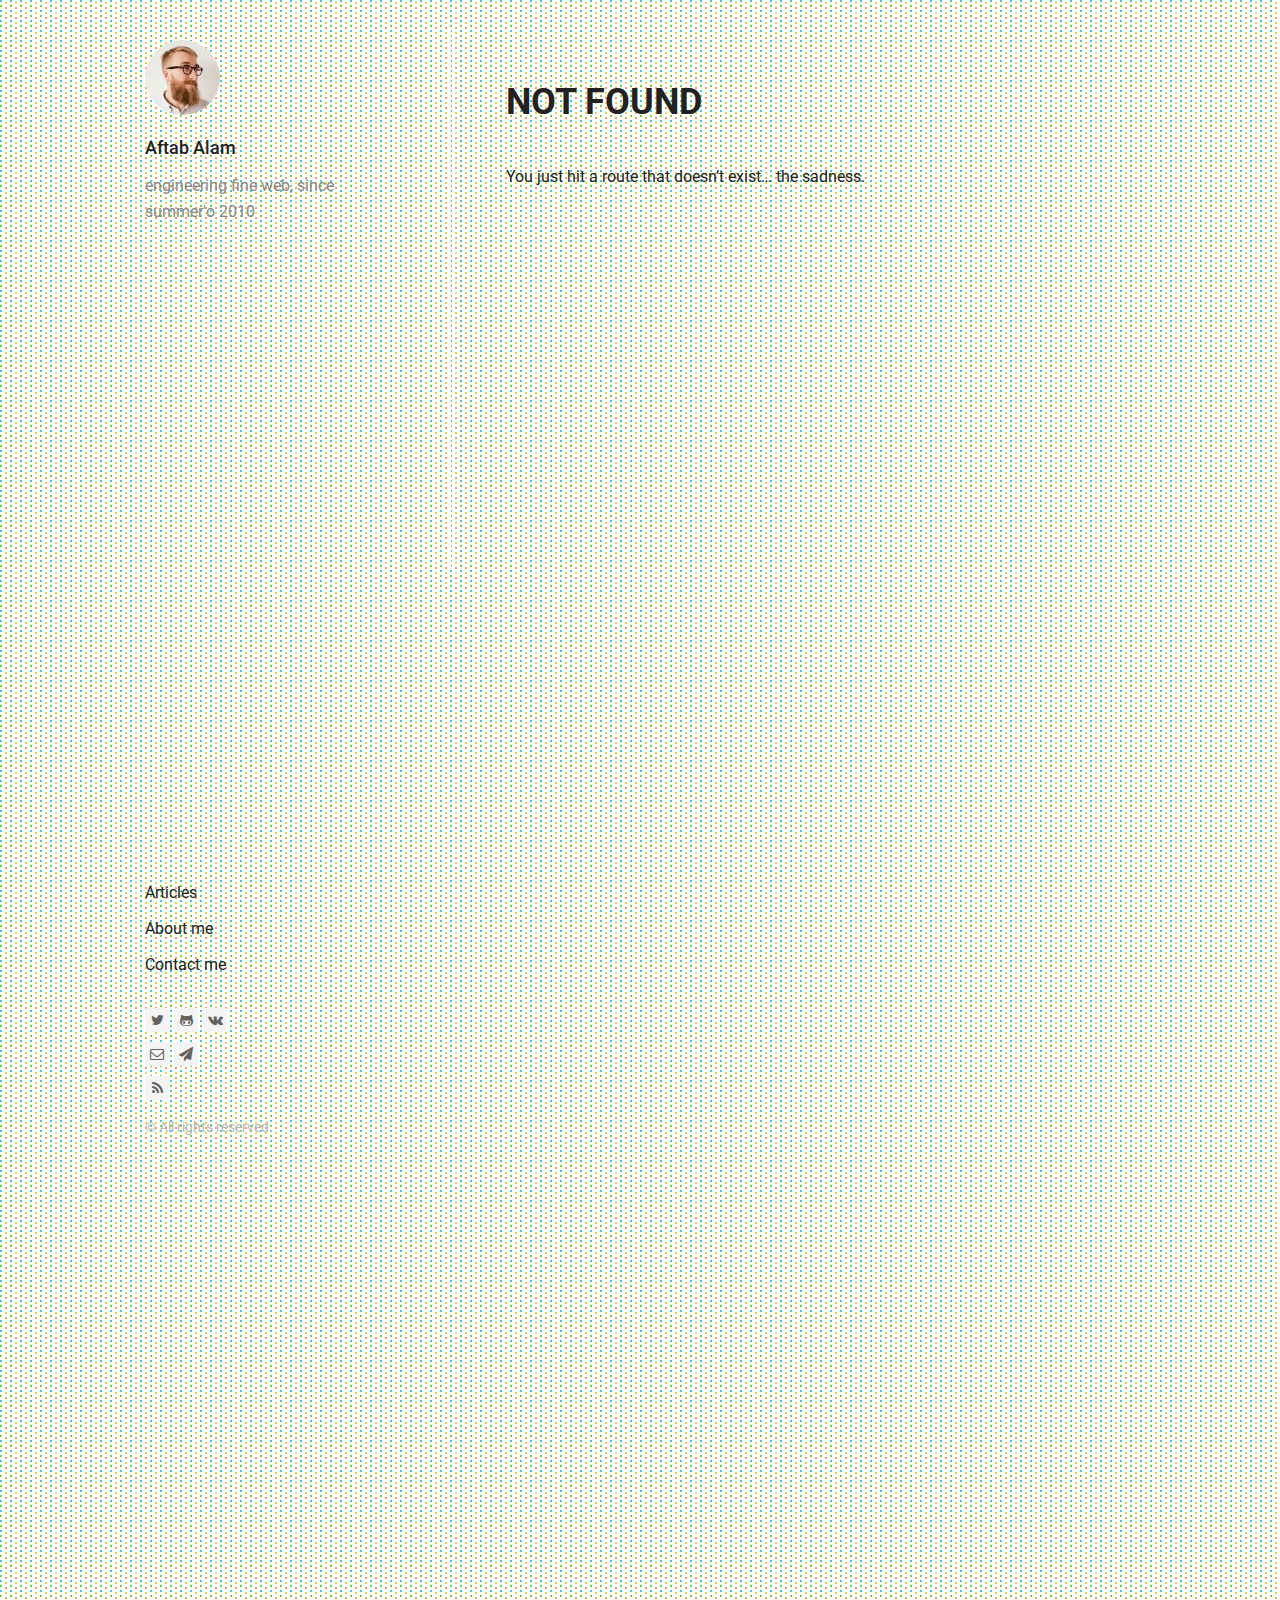
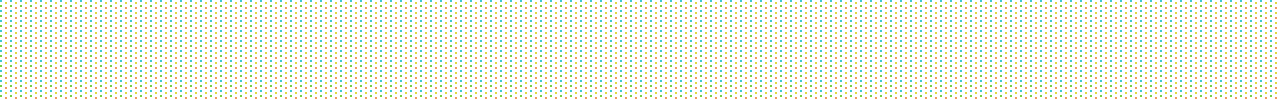
==== commit ce99f4ab: "Updates" ====
--- a/index.html
+++ b/index.html
@@ -2,4 +2,4 @@
  <html lang="en"><head><meta charset="utf-8"/><meta http-equiv="X-UA-Compatible" content="IE=edge"/><meta name="viewport" content="width=device-width, initial-scale=1.0 maximum-scale=5.0"/><title data-react-helmet="true">Aftab Alam - fine web craftsmaship, since summer&#x27;o 2010</title><link href="https://fonts.googleapis.com/css?family=Roboto:400,400italic,500,700&amp;subset=latin,cyrillic" rel="stylesheet" type="text/css"/><style>html{-ms-text-size-adjust:100%;-webkit-text-size-adjust:100%}body{margin:0}article,aside,cite,code,details,figcaption,figure,footer,header,hgroup,main,nav,section,small,summary{display:block}article,article ol,article ul,blockquote,body,div,figure,footer,header,input,nav,section{box-sizing:border-box}audio,canvas,progress,video{display:inline-block;vertical-align:baseline}audio:not([controls]){display:none;height:0}[hidden],template{display:none}a{background:transparent}a:active,a:hover{outline:0}abbr{letter-spacing:.1em}abbr[title]{border-bottom:1px dotted}b,strong{font-weight:700}dfn{font-style:italic}mark{background:#ff0;color:#000}small{font-size:70%}sub,sup{font-size:75%;line-height:0;position:relative;vertical-align:baseline}sup{top:-.5em}sub{bottom:-.25em}em,i{line-height:0;position:relative;vertical-align:baseline}img{border:0}svg:not(:root){overflow:hidden}hr{box-sizing:content-box;height:0}pre{overflow:auto}code,kbd,pre,samp{font-family:monospace,monospace}table{border-collapse:collapse;border-spacing:0}td,th{padding:0}img{max-width:100%;display:block;margin:inherit auto}body,html{height:100%}body{background:url([data-uri]) repeat}.wrapper{max-width:1070px;margin-left:auto;margin-right:auto;height:100%}.wrapper:after,.wrapper:before{content:"";display:table}.wrapper:after{clear:both}#react-mount,#react-mount div{height:100%}.content{width:calc(99.9% * 2/3 - 10px)}.content:nth-child(1n){float:left;margin-right:30px;clear:none}.content:last-child{margin-right:0}.content:nth-child(3n){margin-right:0;float:right}.content:nth-child(3n+1){clear:both}.main-inner{padding:40px 35px}@media screen and (max-width:1100px){.content{width:calc(99.9% * 2/4 - 15px)}.content:nth-child(1n){float:left;margin-right:30px;clear:none}.content:last-child{margin-right:0}.content:nth-child(4n){margin-right:0;float:right}.content:nth-child(4n+1){clear:both}.main-inner{padding:35px 20px}}@media screen and (max-width:900px){.content{width:calc(99.9% * 7/12 - 12.5px)}.content:nth-child(1n){float:left;margin-right:30px;clear:none}.content:last-child{margin-right:0}.content:nth-child(12n){margin-right:0;float:right}.content:nth-child(12n+1){clear:both}.main-inner{padding:30px 20px}}@media screen and (max-width:500px){.content{width:calc(99.9% * 4/4 - 0px)}.content:nth-child(1n){float:left;margin-right:30px;clear:none}.content:last-child{margin-right:0}.content:nth-child(4n){margin-right:0;float:right}.content:nth-child(4n+1){clear:both}.main-inner{padding:25px 20px}}@media screen and (min-width:40em){.floatLeft{float:left}}@media screen and (min-width:40em){.floatCenter{margin-left:auto;margin-right:auto}}@media screen and (min-width:40em){.floatRight{float:right}}@media screen and (min-width:40em){body,html{margin:0;width:100%;max-width:none}}html{box-sizing:border-box;font-size:16px;font-size:100%;font-family:Roboto,Arial,sans-serif;color:#222;-ms-text-size-adjust:100%;-webkit-text-size-adjust:100%}@media screen and (min-width:40em){html{font-size:18px;font-size:1.125rem}}*,:after,:before{box-sizing:inherit}body{margin:0}footer{display:block}body>footer{margin:0 auto;width:80%}header,main,section{display:block}a{background:transparent;color:#222;text-decoration:none;-webkit-transition:all .3s;transition:all .3s}a:active,a:hover{outline:0}a:active,a:hover{color:#222}article{display:block;margin:0 auto;width:80%}@media screen and (min-width:40em){article{max-width:945px;max-width:52.5rem}}audio{display:inline-block;vertical-align:baseline}audio:not([controls]){display:none;height:0}canvas{display:inline-block;vertical-align:baseline}pre{overflow:auto}code,kbd,pre,samp{font-family:monospace,monospace}code{padding:26px;padding:1.625rem;display:block}@media screen and (min-width:40em){code{padding:31px;padding:1.722222222222222rem}}details,figcaption,summary{display:block}figcaption{line-height:26px;line-height:1.625rem;color:#222;font-size:.8125rem;font-style:italic;margin-bottom:0;text-align:center}@media screen and (min-width:40em){figcaption{line-height:31px;line-height:1.722222222222222rem;margin-bottom:0}}figure{display:block}@media screen and (min-width:40em){figure.floatLeft,figure.floatRight{max-width:315px;max-width:17.5rem;padding:0 31px;padding:0 1.722222222222222rem}}@media screen and (min-width:40em){figure.floatLeft blockquote,figure.floatRight blockquote{padding:0;text-align:left}}@media screen and (min-width:40em){figure.floatLeft blockquote p,figure.floatRight blockquote p{font-size:19.2px;font-size:1.2rem;line-height:31px;line-height:1.722222222222222rem}}h1{font-size:40px;font-size:2.5rem;line-height:52px;line-height:3.25rem;margin-top:104px;margin-top:6.5rem;margin-bottom:26px;margin-bottom:1.625rem}h2{font-size:27px;font-size:1.6875rem;line-height:39px;line-height:2.4375rem;margin-top:65px;margin-top:4.0625rem;margin-bottom:13px;margin-bottom:.8125rem}h3{font-size:22px;font-size:1.375rem;margin-top:52px;margin-top:3.25rem}h3,h4{line-height:26px;line-height:1.625rem;margin-bottom:13px;margin-bottom:.8125rem}h4{font-size:19.2px;font-size:1.2rem;margin-top:39px;margin-top:2.4375rem}h5,h6{font-size:16px;font-size:1rem;line-height:26px;line-height:1.625rem;margin-top:65px;margin-top:4.0625rem;margin-bottom:13px;margin-bottom:.8125rem}@media screen and (min-width:40em){h1{font-size:40px;font-size:2.5rem;line-height:62px;line-height:3.444444444444445rem;margin-top:124px;margin-top:6.888888888888889rem;margin-bottom:31px;margin-bottom:1.722222222222222rem}h2{font-size:27px;font-size:1.6875rem;line-height:46.5px;line-height:2.583333333333334rem;margin-top:77.5px;margin-top:4.305555555555556rem;margin-bottom:15.5px;margin-bottom:.861111111111111rem}h3{font-size:22px;font-size:1.375rem;margin-top:62px;margin-top:3.444444444444445rem}h3,h4{line-height:31px;line-height:1.722222222222222rem;margin-bottom:15.5px;margin-bottom:.861111111111111rem}h4{font-size:19.2px;font-size:1.2rem;margin-top:46.5px;margin-top:2.583333333333334rem}h5,h6{font-size:16px;font-size:1rem;line-height:31px;line-height:1.722222222222222rem;margin-top:77.5px;margin-top:4.305555555555556rem;margin-bottom:15.5px;margin-bottom:.861111111111111rem}}h1+h2{margin-top:26px;margin-top:1.625rem}@media screen and (min-width:40em){h1+h2{margin-top:31px;margin-top:1.722222222222222rem}}h2+h3,h3+h4,h4+h5{margin-top:13px;margin-top:.8125rem}@media screen and (min-width:40em){h2+h3,h3+h4,h4+h5{margin-top:15.5px;margin-top:.861111111111111rem}}h5+h6{margin-top:-13px;margin-top:-.8125rem}@media screen and (min-width:40em){h5+h6{margin-top:-15.5px;margin-top:-.861111111111111rem}}h6{font-style:italic;font-weight:400}hgroup,hr{display:block}hr{margin-top:52px;margin-bottom:52px;box-sizing:content-box;border:0;color:#222;height:26px;height:1.625rem;margin:3.25rem auto;background-size:100% 26px;background-size:100% 1.625rem;background-image:-webkit-linear-gradient(top,transparent 1px,transparent 11px,#222 0,#222 15px,transparent 0,transparent 26px);background-image:linear-gradient(180deg,transparent 1px,transparent 11px,#222 0,#222 15px,transparent 0,transparent 26px);width:100px}@media screen and (min-width:40em){hr{background-size:100% 31px;background-size:100% 1.722222222222222rem;background-image:-webkit-linear-gradient(top,transparent 1px,transparent 13.5px,#222 0,#222 17.5px,transparent 0,transparent 31px);background-image:linear-gradient(180deg,transparent 1px,transparent 13.5px,#222 0,#222 17.5px,transparent 0,transparent 31px);margin-top:62px;margin-top:3.444444444444445rem;margin-bottom:62px;margin-bottom:3.444444444444445rem;height:31px;height:1.722222222222222rem}}img{border:0;max-width:100%;display:block;margin:inherit auto}svg:not(:root){overflow:hidden}ol li,ul li{margin-bottom:0}nav{display:block}progress{display:inline-block;vertical-align:baseline}blockquote{font-style:italic;padding-left:1.4375rem}@media screen and (min-width:40em){blockquote{padding-left:2rem}}cite{display:block;font-style:normal}figure blockquote{padding:26px 0;padding:1.625rem 0}@media screen and (min-width:40em){figure blockquote{padding:62px 0 31px;padding:3.444444444444445rem 0 1.722222222222222rem;text-align:center}}figure blockquote p{font-size:27px;font-size:1.6875rem;line-height:39px;line-height:2.4375rem}@media screen and (min-width:40em){figure blockquote p{font-size:27px;font-size:1.6875rem;line-height:46.5px;line-height:2.583333333333334rem}}table{border-collapse:collapse;border-spacing:0}td,th{padding:0}[hidden],template{display:none}abbr{letter-spacing:.1em}abbr[title]{border-bottom:1px dotted}b,strong{font-weight:700}dfn{font-style:italic}em,i{line-height:0;position:relative;vertical-align:baseline}mark{background:#ff0;color:#000}small{line-height:13px;line-height:.8125rem;font-size:70%}@media screen and (min-width:40em){small{line-height:15.5px;line-height:.861111111111111rem}}sub,sup{font-size:75%;line-height:0;position:relative;vertical-align:baseline}sup{top:-.5em}sub{bottom:-.25em}.attention-grabber{font-size:19.2px;font-size:1.2rem}.alignLeft{text-align:left}.alignCenter{text-align:center}.alignRight{text-align:right}.uppercase{letter-spacing:.1em;text-transform:uppercase}video{display:inline-block;vertical-align:baseline}.description{font-size:calc(12px + 2 * ((100vw - 420px) / 860));line-height:1.6}@media screen and (min-width:1280px){.description{font-size:14px}}@media screen and (max-width:420px){.description{font-size:12px}}.blog-post{margin-bottom:30px}.blog-post:last-child{margin-bottom:10px}.blog-post h2{margin-top:10px;line-height:30px;margin-bottom:20px}.blog-post h2 a:hover{border-bottom:1px solid}.blog-post p{font-size:16px;line-height:26px;margin-bottom:26px}.blog-post time{color:#222}.blog-post .blog-category,.blog-post time{font-size:14px;font-weight:500;text-transform:uppercase}.blog-post .blog-category{color:#f7a046}.blog-post .readmore{font-size:16px;color:#5d93ff}.blog-post .readmore:hover{border-bottom:1px solid}.blog-single{max-width:945px;margin-left:auto;margin-right:auto}.blog-single h1{text-align:center;margin-top:30px}.blog-single .text{line-height:31px;margin-bottom:31px}.blog-single .date-published,.blog-single .text :not(div),.blog-single h1{max-width:630px;margin-left:auto;margin-right:auto}.blog-single .text img{max-width:100%;height:auto}.blog-single .footer{max-width:630px;margin-left:auto;margin-right:auto;line-height:31px;margin-bottom:31px}.gohome{position:fixed;left:20px;font-size:16px;text-align:center;padding:8px 16px;color:#999;background:#f4f4f4;font-weight:400;border-radius:3px}.gohome:focus,.gohome:hover{color:#444;background:#f4f4f4;border:0}@media (max-width:900px){.blog-single h1{margin-top:15px}.blog-single .footer,.blog-single .text{padding:0 15px;line-height:26px;margin-bottom:26px}.gohome{position:static;margin:20px auto 0;text-align:center;width:85px;display:block}}p>code,span>code{white-space:pre;white-space:pre-wrap;white-space:pre-line;white-space:-pre-wrap;white-space:-o-pre-wrap;white-space:-moz-pre-wrap;white-space:-hp-pre-wrap;word-wrap:break-word;display:inline;font-family:Inconsolata,monospace,serif;max-width:100%;overflow:auto;padding:.25em .5em}p>code,pre code,span>code{border-radius:3px;background:#f8f8f8}pre code{display:block;overflow-x:auto;padding:.5em 1em;color:#333}.hljs-comment,.hljs-quote{color:#998;font-style:italic}.hljs-keyword,.hljs-selector-tag,.hljs-subst{color:#333;font-weight:700}.hljs-literal,.hljs-number,.hljs-tag .hljs-attr,.hljs-template-variable,.hljs-variable{color:teal}.hljs-doctag,.hljs-string{color:#d14}.hljs-section,.hljs-selector-id,.hljs-title{color:#900;font-weight:700}.hljs-subst{font-weight:400}.hljs-class .hljs-title,.hljs-type{color:#458;font-weight:700}.hljs-attribute,.hljs-name,.hljs-tag{color:navy;font-weight:400}.hljs-link,.hljs-regexp{color:#009926}.hljs-bullet,.hljs-symbol{color:#990073}.hljs-built_in,.hljs-builtin-name{color:#0086b3}.hljs-meta{color:#999;font-weight:700}.hljs-deletion{background:#fdd}.hljs-addition{background:#dfd}.hljs-emphasis{font-style:italic}.hljs-strong{font-weight:700}.blog-nav{margin:20px 0 10px}.blog-nav ul{list-style:none;padding-left:0}.blog-nav ul li{margin:10px 0}.blog-nav ul li a{font-size:16px;line-height:26px;margin-bottom:26px;border-bottom:0;font-weight:400;color:#222}.blog-nav ul li a.current,.blog-nav ul li a:hover{border-bottom:1px solid}.blog-social{margin-top:30px}.blog-social ul:after,.blog-social ul:before{content:" ";display:table}.blog-social ul:after{clear:both}.blog-social ul{list-style:none;padding:0;margin:10px 0;zoom:1}.blog-social ul>li{float:left;margin-right:5px;text-align:center;height:24px;width:24px;border-radius:3px;background:#f4f4f4}.blog-social ul>li:hover{background:#f4f4f4}.blog-social ul>li>a{border-bottom:0}.blog-social ul>li>a>i{color:#606060;font-size:14px;line-height:24px}.blog-social ul>li:hover a>i{color:#444}/*!
  *  Font Awesome 4.5.0 by @davegandy - http://fontawesome.io - @fontawesome
  *  License - http://fontawesome.io/license (Font: SIL OFL 1.1, CSS: MIT License)
- */@font-face{font-family:FontAwesome;src:url(/32400f4e08932a94d8bfd2422702c446.eot);src:url(/32400f4e08932a94d8bfd2422702c446.eot?#iefix&v=4.5.0) format("embedded-opentype"),url(/db812d8a70a4e88e888744c1c9a27e89.woff2) format("woff2"),url(/a35720c2fed2c7f043bc7e4ffb45e073.woff) format("woff"),url(/a3de2170e4e9df77161ea5d3f31b2668.ttf) format("truetype"),url([data-uri]) format("svg");font-weight:400;font-style:normal}.fa{display:inline-block;font:normal normal normal 14px/1 FontAwesome;font-size:inherit;text-rendering:auto;-webkit-font-smoothing:antialiased;-moz-osx-font-smoothing:grayscale}.fa-lg{font-size:1.33333333em;line-height:.75em;vertical-align:-15%}.fa-2x{font-size:2em}.fa-3x{font-size:3em}.fa-4x{font-size:4em}.fa-5x{font-size:5em}.fa-fw{width:1.28571429em;text-align:center}.fa-ul{padding-left:0;margin-left:2.14285714em;list-style-type:none}.fa-ul>li{position:relative}.fa-li{position:absolute;left:-2.14285714em;width:2.14285714em;top:.14285714em;text-align:center}.fa-li.fa-lg{left:-1.85714286em}.fa-border{padding:.2em .25em .15em;border:.08em solid #eee;border-radius:.1em}.fa-pull-left{float:left}.fa-pull-right{float:right}.fa.fa-pull-left{margin-right:.3em}.fa.fa-pull-right{margin-left:.3em}.pull-right{float:right}.pull-left{float:left}.fa.pull-left{margin-right:.3em}.fa.pull-right{margin-left:.3em}.fa-spin{-webkit-animation:fa-spin 2s infinite linear;animation:fa-spin 2s infinite linear}.fa-pulse{-webkit-animation:fa-spin 1s infinite steps(8);animation:fa-spin 1s infinite steps(8)}@-webkit-keyframes fa-spin{0%{-webkit-transform:rotate(0deg);transform:rotate(0deg)}to{-webkit-transform:rotate(359deg);transform:rotate(359deg)}}@keyframes fa-spin{0%{-webkit-transform:rotate(0deg);transform:rotate(0deg)}to{-webkit-transform:rotate(359deg);transform:rotate(359deg)}}.fa-rotate-90{filter:progid:DXImageTransform.Microsoft.BasicImage(rotation=1);-webkit-transform:rotate(90deg);transform:rotate(90deg)}.fa-rotate-180{filter:progid:DXImageTransform.Microsoft.BasicImage(rotation=2);-webkit-transform:rotate(180deg);transform:rotate(180deg)}.fa-rotate-270{filter:progid:DXImageTransform.Microsoft.BasicImage(rotation=3);-webkit-transform:rotate(270deg);transform:rotate(270deg)}.fa-flip-horizontal{filter:progid:DXImageTransform.Microsoft.BasicImage(rotation=0,mirror=1);-webkit-transform:scaleX(-1);transform:scaleX(-1)}.fa-flip-vertical{filter:progid:DXImageTransform.Microsoft.BasicImage(rotation=2,mirror=1);-webkit-transform:scaleY(-1);transform:scaleY(-1)}:root .fa-flip-horizontal,:root .fa-flip-vertical,:root .fa-rotate-90,:root .fa-rotate-180,:root .fa-rotate-270{-webkit-filter:none;filter:none}.fa-stack{position:relative;display:inline-block;width:2em;height:2em;line-height:2em;vertical-align:middle}.fa-stack-1x,.fa-stack-2x{position:absolute;left:0;width:100%;text-align:center}.fa-stack-1x{line-height:inherit}.fa-stack-2x{font-size:2em}.fa-inverse{color:#fff}.fa-glass:before{content:"\F000"}.fa-music:before{content:"\F001"}.fa-search:before{content:"\F002"}.fa-envelope-o:before{content:"\F003"}.fa-heart:before{content:"\F004"}.fa-star:before{content:"\F005"}.fa-star-o:before{content:"\F006"}.fa-user:before{content:"\F007"}.fa-film:before{content:"\F008"}.fa-th-large:before{content:"\F009"}.fa-th:before{content:"\F00A"}.fa-th-list:before{content:"\F00B"}.fa-check:before{content:"\F00C"}.fa-close:before,.fa-remove:before,.fa-times:before{content:"\F00D"}.fa-search-plus:before{content:"\F00E"}.fa-search-minus:before{content:"\F010"}.fa-power-off:before{content:"\F011"}.fa-signal:before{content:"\F012"}.fa-cog:before,.fa-gear:before{content:"\F013"}.fa-trash-o:before{content:"\F014"}.fa-home:before{content:"\F015"}.fa-file-o:before{content:"\F016"}.fa-clock-o:before{content:"\F017"}.fa-road:before{content:"\F018"}.fa-download:before{content:"\F019"}.fa-arrow-circle-o-down:before{content:"\F01A"}.fa-arrow-circle-o-up:before{content:"\F01B"}.fa-inbox:before{content:"\F01C"}.fa-play-circle-o:before{content:"\F01D"}.fa-repeat:before,.fa-rotate-right:before{content:"\F01E"}.fa-refresh:before{content:"\F021"}.fa-list-alt:before{content:"\F022"}.fa-lock:before{content:"\F023"}.fa-flag:before{content:"\F024"}.fa-headphones:before{content:"\F025"}.fa-volume-off:before{content:"\F026"}.fa-volume-down:before{content:"\F027"}.fa-volume-up:before{content:"\F028"}.fa-qrcode:before{content:"\F029"}.fa-barcode:before{content:"\F02A"}.fa-tag:before{content:"\F02B"}.fa-tags:before{content:"\F02C"}.fa-book:before{content:"\F02D"}.fa-bookmark:before{content:"\F02E"}.fa-print:before{content:"\F02F"}.fa-camera:before{content:"\F030"}.fa-font:before{content:"\F031"}.fa-bold:before{content:"\F032"}.fa-italic:before{content:"\F033"}.fa-text-height:before{content:"\F034"}.fa-text-width:before{content:"\F035"}.fa-align-left:before{content:"\F036"}.fa-align-center:before{content:"\F037"}.fa-align-right:before{content:"\F038"}.fa-align-justify:before{content:"\F039"}.fa-list:before{content:"\F03A"}.fa-dedent:before,.fa-outdent:before{content:"\F03B"}.fa-indent:before{content:"\F03C"}.fa-video-camera:before{content:"\F03D"}.fa-image:before,.fa-photo:before,.fa-picture-o:before{content:"\F03E"}.fa-pencil:before{content:"\F040"}.fa-map-marker:before{content:"\F041"}.fa-adjust:before{content:"\F042"}.fa-tint:before{content:"\F043"}.fa-edit:before,.fa-pencil-square-o:before{content:"\F044"}.fa-share-square-o:before{content:"\F045"}.fa-check-square-o:before{content:"\F046"}.fa-arrows:before{content:"\F047"}.fa-step-backward:before{content:"\F048"}.fa-fast-backward:before{content:"\F049"}.fa-backward:before{content:"\F04A"}.fa-play:before{content:"\F04B"}.fa-pause:before{content:"\F04C"}.fa-stop:before{content:"\F04D"}.fa-forward:before{content:"\F04E"}.fa-fast-forward:before{content:"\F050"}.fa-step-forward:before{content:"\F051"}.fa-eject:before{content:"\F052"}.fa-chevron-left:before{content:"\F053"}.fa-chevron-right:before{content:"\F054"}.fa-plus-circle:before{content:"\F055"}.fa-minus-circle:before{content:"\F056"}.fa-times-circle:before{content:"\F057"}.fa-check-circle:before{content:"\F058"}.fa-question-circle:before{content:"\F059"}.fa-info-circle:before{content:"\F05A"}.fa-crosshairs:before{content:"\F05B"}.fa-times-circle-o:before{content:"\F05C"}.fa-check-circle-o:before{content:"\F05D"}.fa-ban:before{content:"\F05E"}.fa-arrow-left:before{content:"\F060"}.fa-arrow-right:before{content:"\F061"}.fa-arrow-up:before{content:"\F062"}.fa-arrow-down:before{content:"\F063"}.fa-mail-forward:before,.fa-share:before{content:"\F064"}.fa-expand:before{content:"\F065"}.fa-compress:before{content:"\F066"}.fa-plus:before{content:"\F067"}.fa-minus:before{content:"\F068"}.fa-asterisk:before{content:"\F069"}.fa-exclamation-circle:before{content:"\F06A"}.fa-gift:before{content:"\F06B"}.fa-leaf:before{content:"\F06C"}.fa-fire:before{content:"\F06D"}.fa-eye:before{content:"\F06E"}.fa-eye-slash:before{content:"\F070"}.fa-exclamation-triangle:before,.fa-warning:before{content:"\F071"}.fa-plane:before{content:"\F072"}.fa-calendar:before{content:"\F073"}.fa-random:before{content:"\F074"}.fa-comment:before{content:"\F075"}.fa-magnet:before{content:"\F076"}.fa-chevron-up:before{content:"\F077"}.fa-chevron-down:before{content:"\F078"}.fa-retweet:before{content:"\F079"}.fa-shopping-cart:before{content:"\F07A"}.fa-folder:before{content:"\F07B"}.fa-folder-open:before{content:"\F07C"}.fa-arrows-v:before{content:"\F07D"}.fa-arrows-h:before{content:"\F07E"}.fa-bar-chart-o:before,.fa-bar-chart:before{content:"\F080"}.fa-twitter-square:before{content:"\F081"}.fa-facebook-square:before{content:"\F082"}.fa-camera-retro:before{content:"\F083"}.fa-key:before{content:"\F084"}.fa-cogs:before,.fa-gears:before{content:"\F085"}.fa-comments:before{content:"\F086"}.fa-thumbs-o-up:before{content:"\F087"}.fa-thumbs-o-down:before{content:"\F088"}.fa-star-half:before{content:"\F089"}.fa-heart-o:before{content:"\F08A"}.fa-sign-out:before{content:"\F08B"}.fa-linkedin-square:before{content:"\F08C"}.fa-thumb-tack:before{content:"\F08D"}.fa-external-link:before{content:"\F08E"}.fa-sign-in:before{content:"\F090"}.fa-trophy:before{content:"\F091"}.fa-github-square:before{content:"\F092"}.fa-upload:before{content:"\F093"}.fa-lemon-o:before{content:"\F094"}.fa-phone:before{content:"\F095"}.fa-square-o:before{content:"\F096"}.fa-bookmark-o:before{content:"\F097"}.fa-phone-square:before{content:"\F098"}.fa-twitter:before{content:"\F099"}.fa-facebook-f:before,.fa-facebook:before{content:"\F09A"}.fa-github:before{content:"\F09B"}.fa-unlock:before{content:"\F09C"}.fa-credit-card:before{content:"\F09D"}.fa-feed:before,.fa-rss:before{content:"\F09E"}.fa-hdd-o:before{content:"\F0A0"}.fa-bullhorn:before{content:"\F0A1"}.fa-bell:before{content:"\F0F3"}.fa-certificate:before{content:"\F0A3"}.fa-hand-o-right:before{content:"\F0A4"}.fa-hand-o-left:before{content:"\F0A5"}.fa-hand-o-up:before{content:"\F0A6"}.fa-hand-o-down:before{content:"\F0A7"}.fa-arrow-circle-left:before{content:"\F0A8"}.fa-arrow-circle-right:before{content:"\F0A9"}.fa-arrow-circle-up:before{content:"\F0AA"}.fa-arrow-circle-down:before{content:"\F0AB"}.fa-globe:before{content:"\F0AC"}.fa-wrench:before{content:"\F0AD"}.fa-tasks:before{content:"\F0AE"}.fa-filter:before{content:"\F0B0"}.fa-briefcase:before{content:"\F0B1"}.fa-arrows-alt:before{content:"\F0B2"}.fa-group:before,.fa-users:before{content:"\F0C0"}.fa-chain:before,.fa-link:before{content:"\F0C1"}.fa-cloud:before{content:"\F0C2"}.fa-flask:before{content:"\F0C3"}.fa-cut:before,.fa-scissors:before{content:"\F0C4"}.fa-copy:before,.fa-files-o:before{content:"\F0C5"}.fa-paperclip:before{content:"\F0C6"}.fa-floppy-o:before,.fa-save:before{content:"\F0C7"}.fa-square:before{content:"\F0C8"}.fa-bars:before,.fa-navicon:before,.fa-reorder:before{content:"\F0C9"}.fa-list-ul:before{content:"\F0CA"}.fa-list-ol:before{content:"\F0CB"}.fa-strikethrough:before{content:"\F0CC"}.fa-underline:before{content:"\F0CD"}.fa-table:before{content:"\F0CE"}.fa-magic:before{content:"\F0D0"}.fa-truck:before{content:"\F0D1"}.fa-pinterest:before{content:"\F0D2"}.fa-pinterest-square:before{content:"\F0D3"}.fa-google-plus-square:before{content:"\F0D4"}.fa-google-plus:before{content:"\F0D5"}.fa-money:before{content:"\F0D6"}.fa-caret-down:before{content:"\F0D7"}.fa-caret-up:before{content:"\F0D8"}.fa-caret-left:before{content:"\F0D9"}.fa-caret-right:before{content:"\F0DA"}.fa-columns:before{content:"\F0DB"}.fa-sort:before,.fa-unsorted:before{content:"\F0DC"}.fa-sort-desc:before,.fa-sort-down:before{content:"\F0DD"}.fa-sort-asc:before,.fa-sort-up:before{content:"\F0DE"}.fa-envelope:before{content:"\F0E0"}.fa-linkedin:before{content:"\F0E1"}.fa-rotate-left:before,.fa-undo:before{content:"\F0E2"}.fa-gavel:before,.fa-legal:before{content:"\F0E3"}.fa-dashboard:before,.fa-tachometer:before{content:"\F0E4"}.fa-comment-o:before{content:"\F0E5"}.fa-comments-o:before{content:"\F0E6"}.fa-bolt:before,.fa-flash:before{content:"\F0E7"}.fa-sitemap:before{content:"\F0E8"}.fa-umbrella:before{content:"\F0E9"}.fa-clipboard:before,.fa-paste:before{content:"\F0EA"}.fa-lightbulb-o:before{content:"\F0EB"}.fa-exchange:before{content:"\F0EC"}.fa-cloud-download:before{content:"\F0ED"}.fa-cloud-upload:before{content:"\F0EE"}.fa-user-md:before{content:"\F0F0"}.fa-stethoscope:before{content:"\F0F1"}.fa-suitcase:before{content:"\F0F2"}.fa-bell-o:before{content:"\F0A2"}.fa-coffee:before{content:"\F0F4"}.fa-cutlery:before{content:"\F0F5"}.fa-file-text-o:before{content:"\F0F6"}.fa-building-o:before{content:"\F0F7"}.fa-hospital-o:before{content:"\F0F8"}.fa-ambulance:before{content:"\F0F9"}.fa-medkit:before{content:"\F0FA"}.fa-fighter-jet:before{content:"\F0FB"}.fa-beer:before{content:"\F0FC"}.fa-h-square:before{content:"\F0FD"}.fa-plus-square:before{content:"\F0FE"}.fa-angle-double-left:before{content:"\F100"}.fa-angle-double-right:before{content:"\F101"}.fa-angle-double-up:before{content:"\F102"}.fa-angle-double-down:before{content:"\F103"}.fa-angle-left:before{content:"\F104"}.fa-angle-right:before{content:"\F105"}.fa-angle-up:before{content:"\F106"}.fa-angle-down:before{content:"\F107"}.fa-desktop:before{content:"\F108"}.fa-laptop:before{content:"\F109"}.fa-tablet:before{content:"\F10A"}.fa-mobile-phone:before,.fa-mobile:before{content:"\F10B"}.fa-circle-o:before{content:"\F10C"}.fa-quote-left:before{content:"\F10D"}.fa-quote-right:before{content:"\F10E"}.fa-spinner:before{content:"\F110"}.fa-circle:before{content:"\F111"}.fa-mail-reply:before,.fa-reply:before{content:"\F112"}.fa-github-alt:before{content:"\F113"}.fa-folder-o:before{content:"\F114"}.fa-folder-open-o:before{content:"\F115"}.fa-smile-o:before{content:"\F118"}.fa-frown-o:before{content:"\F119"}.fa-meh-o:before{content:"\F11A"}.fa-gamepad:before{content:"\F11B"}.fa-keyboard-o:before{content:"\F11C"}.fa-flag-o:before{content:"\F11D"}.fa-flag-checkered:before{content:"\F11E"}.fa-terminal:before{content:"\F120"}.fa-code:before{content:"\F121"}.fa-mail-reply-all:before,.fa-reply-all:before{content:"\F122"}.fa-star-half-empty:before,.fa-star-half-full:before,.fa-star-half-o:before{content:"\F123"}.fa-location-arrow:before{content:"\F124"}.fa-crop:before{content:"\F125"}.fa-code-fork:before{content:"\F126"}.fa-chain-broken:before,.fa-unlink:before{content:"\F127"}.fa-question:before{content:"\F128"}.fa-info:before{content:"\F129"}.fa-exclamation:before{content:"\F12A"}.fa-superscript:before{content:"\F12B"}.fa-subscript:before{content:"\F12C"}.fa-eraser:before{content:"\F12D"}.fa-puzzle-piece:before{content:"\F12E"}.fa-microphone:before{content:"\F130"}.fa-microphone-slash:before{content:"\F131"}.fa-shield:before{content:"\F132"}.fa-calendar-o:before{content:"\F133"}.fa-fire-extinguisher:before{content:"\F134"}.fa-rocket:before{content:"\F135"}.fa-maxcdn:before{content:"\F136"}.fa-chevron-circle-left:before{content:"\F137"}.fa-chevron-circle-right:before{content:"\F138"}.fa-chevron-circle-up:before{content:"\F139"}.fa-chevron-circle-down:before{content:"\F13A"}.fa-html5:before{content:"\F13B"}.fa-css3:before{content:"\F13C"}.fa-anchor:before{content:"\F13D"}.fa-unlock-alt:before{content:"\F13E"}.fa-bullseye:before{content:"\F140"}.fa-ellipsis-h:before{content:"\F141"}.fa-ellipsis-v:before{content:"\F142"}.fa-rss-square:before{content:"\F143"}.fa-play-circle:before{content:"\F144"}.fa-ticket:before{content:"\F145"}.fa-minus-square:before{content:"\F146"}.fa-minus-square-o:before{content:"\F147"}.fa-level-up:before{content:"\F148"}.fa-level-down:before{content:"\F149"}.fa-check-square:before{content:"\F14A"}.fa-pencil-square:before{content:"\F14B"}.fa-external-link-square:before{content:"\F14C"}.fa-share-square:before{content:"\F14D"}.fa-compass:before{content:"\F14E"}.fa-caret-square-o-down:before,.fa-toggle-down:before{content:"\F150"}.fa-caret-square-o-up:before,.fa-toggle-up:before{content:"\F151"}.fa-caret-square-o-right:before,.fa-toggle-right:before{content:"\F152"}.fa-eur:before,.fa-euro:before{content:"\F153"}.fa-gbp:before{content:"\F154"}.fa-dollar:before,.fa-usd:before{content:"\F155"}.fa-inr:before,.fa-rupee:before{content:"\F156"}.fa-cny:before,.fa-jpy:before,.fa-rmb:before,.fa-yen:before{content:"\F157"}.fa-rouble:before,.fa-rub:before,.fa-ruble:before{content:"\F158"}.fa-krw:before,.fa-won:before{content:"\F159"}.fa-bitcoin:before,.fa-btc:before{content:"\F15A"}.fa-file:before{content:"\F15B"}.fa-file-text:before{content:"\F15C"}.fa-sort-alpha-asc:before{content:"\F15D"}.fa-sort-alpha-desc:before{content:"\F15E"}.fa-sort-amount-asc:before{content:"\F160"}.fa-sort-amount-desc:before{content:"\F161"}.fa-sort-numeric-asc:before{content:"\F162"}.fa-sort-numeric-desc:before{content:"\F163"}.fa-thumbs-up:before{content:"\F164"}.fa-thumbs-down:before{content:"\F165"}.fa-youtube-square:before{content:"\F166"}.fa-youtube:before{content:"\F167"}.fa-xing:before{content:"\F168"}.fa-xing-square:before{content:"\F169"}.fa-youtube-play:before{content:"\F16A"}.fa-dropbox:before{content:"\F16B"}.fa-stack-overflow:before{content:"\F16C"}.fa-instagram:before{content:"\F16D"}.fa-flickr:before{content:"\F16E"}.fa-adn:before{content:"\F170"}.fa-bitbucket:before{content:"\F171"}.fa-bitbucket-square:before{content:"\F172"}.fa-tumblr:before{content:"\F173"}.fa-tumblr-square:before{content:"\F174"}.fa-long-arrow-down:before{content:"\F175"}.fa-long-arrow-up:before{content:"\F176"}.fa-long-arrow-left:before{content:"\F177"}.fa-long-arrow-right:before{content:"\F178"}.fa-apple:before{content:"\F179"}.fa-windows:before{content:"\F17A"}.fa-android:before{content:"\F17B"}.fa-linux:before{content:"\F17C"}.fa-dribbble:before{content:"\F17D"}.fa-skype:before{content:"\F17E"}.fa-foursquare:before{content:"\F180"}.fa-trello:before{content:"\F181"}.fa-female:before{content:"\F182"}.fa-male:before{content:"\F183"}.fa-gittip:before,.fa-gratipay:before{content:"\F184"}.fa-sun-o:before{content:"\F185"}.fa-moon-o:before{content:"\F186"}.fa-archive:before{content:"\F187"}.fa-bug:before{content:"\F188"}.fa-vk:before{content:"\F189"}.fa-weibo:before{content:"\F18A"}.fa-renren:before{content:"\F18B"}.fa-pagelines:before{content:"\F18C"}.fa-stack-exchange:before{content:"\F18D"}.fa-arrow-circle-o-right:before{content:"\F18E"}.fa-arrow-circle-o-left:before{content:"\F190"}.fa-caret-square-o-left:before,.fa-toggle-left:before{content:"\F191"}.fa-dot-circle-o:before{content:"\F192"}.fa-wheelchair:before{content:"\F193"}.fa-vimeo-square:before{content:"\F194"}.fa-try:before,.fa-turkish-lira:before{content:"\F195"}.fa-plus-square-o:before{content:"\F196"}.fa-space-shuttle:before{content:"\F197"}.fa-slack:before{content:"\F198"}.fa-envelope-square:before{content:"\F199"}.fa-wordpress:before{content:"\F19A"}.fa-openid:before{content:"\F19B"}.fa-bank:before,.fa-institution:before,.fa-university:before{content:"\F19C"}.fa-graduation-cap:before,.fa-mortar-board:before{content:"\F19D"}.fa-yahoo:before{content:"\F19E"}.fa-google:before{content:"\F1A0"}.fa-reddit:before{content:"\F1A1"}.fa-reddit-square:before{content:"\F1A2"}.fa-stumbleupon-circle:before{content:"\F1A3"}.fa-stumbleupon:before{content:"\F1A4"}.fa-delicious:before{content:"\F1A5"}.fa-digg:before{content:"\F1A6"}.fa-pied-piper:before{content:"\F1A7"}.fa-pied-piper-alt:before{content:"\F1A8"}.fa-drupal:before{content:"\F1A9"}.fa-joomla:before{content:"\F1AA"}.fa-language:before{content:"\F1AB"}.fa-fax:before{content:"\F1AC"}.fa-building:before{content:"\F1AD"}.fa-child:before{content:"\F1AE"}.fa-paw:before{content:"\F1B0"}.fa-spoon:before{content:"\F1B1"}.fa-cube:before{content:"\F1B2"}.fa-cubes:before{content:"\F1B3"}.fa-behance:before{content:"\F1B4"}.fa-behance-square:before{content:"\F1B5"}.fa-steam:before{content:"\F1B6"}.fa-steam-square:before{content:"\F1B7"}.fa-recycle:before{content:"\F1B8"}.fa-automobile:before,.fa-car:before{content:"\F1B9"}.fa-cab:before,.fa-taxi:before{content:"\F1BA"}.fa-tree:before{content:"\F1BB"}.fa-spotify:before{content:"\F1BC"}.fa-deviantart:before{content:"\F1BD"}.fa-soundcloud:before{content:"\F1BE"}.fa-database:before{content:"\F1C0"}.fa-file-pdf-o:before{content:"\F1C1"}.fa-file-word-o:before{content:"\F1C2"}.fa-file-excel-o:before{content:"\F1C3"}.fa-file-powerpoint-o:before{content:"\F1C4"}.fa-file-image-o:before,.fa-file-photo-o:before,.fa-file-picture-o:before{content:"\F1C5"}.fa-file-archive-o:before,.fa-file-zip-o:before{content:"\F1C6"}.fa-file-audio-o:before,.fa-file-sound-o:before{content:"\F1C7"}.fa-file-movie-o:before,.fa-file-video-o:before{content:"\F1C8"}.fa-file-code-o:before{content:"\F1C9"}.fa-vine:before{content:"\F1CA"}.fa-codepen:before{content:"\F1CB"}.fa-jsfiddle:before{content:"\F1CC"}.fa-life-bouy:before,.fa-life-buoy:before,.fa-life-ring:before,.fa-life-saver:before,.fa-support:before{content:"\F1CD"}.fa-circle-o-notch:before{content:"\F1CE"}.fa-ra:before,.fa-rebel:before{content:"\F1D0"}.fa-empire:before,.fa-ge:before{content:"\F1D1"}.fa-git-square:before{content:"\F1D2"}.fa-git:before{content:"\F1D3"}.fa-hacker-news:before,.fa-y-combinator-square:before,.fa-yc-square:before{content:"\F1D4"}.fa-tencent-weibo:before{content:"\F1D5"}.fa-qq:before{content:"\F1D6"}.fa-wechat:before,.fa-weixin:before{content:"\F1D7"}.fa-paper-plane:before,.fa-send:before{content:"\F1D8"}.fa-paper-plane-o:before,.fa-send-o:before{content:"\F1D9"}.fa-history:before{content:"\F1DA"}.fa-circle-thin:before{content:"\F1DB"}.fa-header:before{content:"\F1DC"}.fa-paragraph:before{content:"\F1DD"}.fa-sliders:before{content:"\F1DE"}.fa-share-alt:before{content:"\F1E0"}.fa-share-alt-square:before{content:"\F1E1"}.fa-bomb:before{content:"\F1E2"}.fa-futbol-o:before,.fa-soccer-ball-o:before{content:"\F1E3"}.fa-tty:before{content:"\F1E4"}.fa-binoculars:before{content:"\F1E5"}.fa-plug:before{content:"\F1E6"}.fa-slideshare:before{content:"\F1E7"}.fa-twitch:before{content:"\F1E8"}.fa-yelp:before{content:"\F1E9"}.fa-newspaper-o:before{content:"\F1EA"}.fa-wifi:before{content:"\F1EB"}.fa-calculator:before{content:"\F1EC"}.fa-paypal:before{content:"\F1ED"}.fa-google-wallet:before{content:"\F1EE"}.fa-cc-visa:before{content:"\F1F0"}.fa-cc-mastercard:before{content:"\F1F1"}.fa-cc-discover:before{content:"\F1F2"}.fa-cc-amex:before{content:"\F1F3"}.fa-cc-paypal:before{content:"\F1F4"}.fa-cc-stripe:before{content:"\F1F5"}.fa-bell-slash:before{content:"\F1F6"}.fa-bell-slash-o:before{content:"\F1F7"}.fa-trash:before{content:"\F1F8"}.fa-copyright:before{content:"\F1F9"}.fa-at:before{content:"\F1FA"}.fa-eyedropper:before{content:"\F1FB"}.fa-paint-brush:before{content:"\F1FC"}.fa-birthday-cake:before{content:"\F1FD"}.fa-area-chart:before{content:"\F1FE"}.fa-pie-chart:before{content:"\F200"}.fa-line-chart:before{content:"\F201"}.fa-lastfm:before{content:"\F202"}.fa-lastfm-square:before{content:"\F203"}.fa-toggle-off:before{content:"\F204"}.fa-toggle-on:before{content:"\F205"}.fa-bicycle:before{content:"\F206"}.fa-bus:before{content:"\F207"}.fa-ioxhost:before{content:"\F208"}.fa-angellist:before{content:"\F209"}.fa-cc:before{content:"\F20A"}.fa-ils:before,.fa-shekel:before,.fa-sheqel:before{content:"\F20B"}.fa-meanpath:before{content:"\F20C"}.fa-buysellads:before{content:"\F20D"}.fa-connectdevelop:before{content:"\F20E"}.fa-dashcube:before{content:"\F210"}.fa-forumbee:before{content:"\F211"}.fa-leanpub:before{content:"\F212"}.fa-sellsy:before{content:"\F213"}.fa-shirtsinbulk:before{content:"\F214"}.fa-simplybuilt:before{content:"\F215"}.fa-skyatlas:before{content:"\F216"}.fa-cart-plus:before{content:"\F217"}.fa-cart-arrow-down:before{content:"\F218"}.fa-diamond:before{content:"\F219"}.fa-ship:before{content:"\F21A"}.fa-user-secret:before{content:"\F21B"}.fa-motorcycle:before{content:"\F21C"}.fa-street-view:before{content:"\F21D"}.fa-heartbeat:before{content:"\F21E"}.fa-venus:before{content:"\F221"}.fa-mars:before{content:"\F222"}.fa-mercury:before{content:"\F223"}.fa-intersex:before,.fa-transgender:before{content:"\F224"}.fa-transgender-alt:before{content:"\F225"}.fa-venus-double:before{content:"\F226"}.fa-mars-double:before{content:"\F227"}.fa-venus-mars:before{content:"\F228"}.fa-mars-stroke:before{content:"\F229"}.fa-mars-stroke-v:before{content:"\F22A"}.fa-mars-stroke-h:before{content:"\F22B"}.fa-neuter:before{content:"\F22C"}.fa-genderless:before{content:"\F22D"}.fa-facebook-official:before{content:"\F230"}.fa-pinterest-p:before{content:"\F231"}.fa-whatsapp:before{content:"\F232"}.fa-server:before{content:"\F233"}.fa-user-plus:before{content:"\F234"}.fa-user-times:before{content:"\F235"}.fa-bed:before,.fa-hotel:before{content:"\F236"}.fa-viacoin:before{content:"\F237"}.fa-train:before{content:"\F238"}.fa-subway:before{content:"\F239"}.fa-medium:before{content:"\F23A"}.fa-y-combinator:before,.fa-yc:before{content:"\F23B"}.fa-optin-monster:before{content:"\F23C"}.fa-opencart:before{content:"\F23D"}.fa-expeditedssl:before{content:"\F23E"}.fa-battery-4:before,.fa-battery-full:before{content:"\F240"}.fa-battery-3:before,.fa-battery-three-quarters:before{content:"\F241"}.fa-battery-2:before,.fa-battery-half:before{content:"\F242"}.fa-battery-1:before,.fa-battery-quarter:before{content:"\F243"}.fa-battery-0:before,.fa-battery-empty:before{content:"\F244"}.fa-mouse-pointer:before{content:"\F245"}.fa-i-cursor:before{content:"\F246"}.fa-object-group:before{content:"\F247"}.fa-object-ungroup:before{content:"\F248"}.fa-sticky-note:before{content:"\F249"}.fa-sticky-note-o:before{content:"\F24A"}.fa-cc-jcb:before{content:"\F24B"}.fa-cc-diners-club:before{content:"\F24C"}.fa-clone:before{content:"\F24D"}.fa-balance-scale:before{content:"\F24E"}.fa-hourglass-o:before{content:"\F250"}.fa-hourglass-1:before,.fa-hourglass-start:before{content:"\F251"}.fa-hourglass-2:before,.fa-hourglass-half:before{content:"\F252"}.fa-hourglass-3:before,.fa-hourglass-end:before{content:"\F253"}.fa-hourglass:before{content:"\F254"}.fa-hand-grab-o:before,.fa-hand-rock-o:before{content:"\F255"}.fa-hand-paper-o:before,.fa-hand-stop-o:before{content:"\F256"}.fa-hand-scissors-o:before{content:"\F257"}.fa-hand-lizard-o:before{content:"\F258"}.fa-hand-spock-o:before{content:"\F259"}.fa-hand-pointer-o:before{content:"\F25A"}.fa-hand-peace-o:before{content:"\F25B"}.fa-trademark:before{content:"\F25C"}.fa-registered:before{content:"\F25D"}.fa-creative-commons:before{content:"\F25E"}.fa-gg:before{content:"\F260"}.fa-gg-circle:before{content:"\F261"}.fa-tripadvisor:before{content:"\F262"}.fa-odnoklassniki:before{content:"\F263"}.fa-odnoklassniki-square:before{content:"\F264"}.fa-get-pocket:before{content:"\F265"}.fa-wikipedia-w:before{content:"\F266"}.fa-safari:before{content:"\F267"}.fa-chrome:before{content:"\F268"}.fa-firefox:before{content:"\F269"}.fa-opera:before{content:"\F26A"}.fa-internet-explorer:before{content:"\F26B"}.fa-television:before,.fa-tv:before{content:"\F26C"}.fa-contao:before{content:"\F26D"}.fa-500px:before{content:"\F26E"}.fa-amazon:before{content:"\F270"}.fa-calendar-plus-o:before{content:"\F271"}.fa-calendar-minus-o:before{content:"\F272"}.fa-calendar-times-o:before{content:"\F273"}.fa-calendar-check-o:before{content:"\F274"}.fa-industry:before{content:"\F275"}.fa-map-pin:before{content:"\F276"}.fa-map-signs:before{content:"\F277"}.fa-map-o:before{content:"\F278"}.fa-map:before{content:"\F279"}.fa-commenting:before{content:"\F27A"}.fa-commenting-o:before{content:"\F27B"}.fa-houzz:before{content:"\F27C"}.fa-vimeo:before{content:"\F27D"}.fa-black-tie:before{content:"\F27E"}.fa-fonticons:before{content:"\F280"}.fa-reddit-alien:before{content:"\F281"}.fa-edge:before{content:"\F282"}.fa-credit-card-alt:before{content:"\F283"}.fa-codiepie:before{content:"\F284"}.fa-modx:before{content:"\F285"}.fa-fort-awesome:before{content:"\F286"}.fa-usb:before{content:"\F287"}.fa-product-hunt:before{content:"\F288"}.fa-mixcloud:before{content:"\F289"}.fa-scribd:before{content:"\F28A"}.fa-pause-circle:before{content:"\F28B"}.fa-pause-circle-o:before{content:"\F28C"}.fa-stop-circle:before{content:"\F28D"}.fa-stop-circle-o:before{content:"\F28E"}.fa-shopping-bag:before{content:"\F290"}.fa-shopping-basket:before{content:"\F291"}.fa-hashtag:before{content:"\F292"}.fa-bluetooth:before{content:"\F293"}.fa-bluetooth-b:before{content:"\F294"}.fa-percent:before{content:"\F295"}.sidebar{width:calc(99.9% * 1/3 - 20px)}.sidebar:nth-child(1n){float:left;margin-right:30px;clear:none}.sidebar:last-child{margin-right:0}.sidebar:nth-child(3n){margin-right:0;float:right}.sidebar:nth-child(3n+1){clear:both}.sidebar .sidebar-inner{position:relative;padding:40px}.sidebar .sidebar-inner:after{background:#eee;background:-webkit-linear-gradient(top,#eee,#eee 48%,#fff);background:linear-gradient(180deg,#eee 0,#eee 48%,#fff);position:absolute;content:"";width:1px;height:540px;top:30px;right:-10px;bottom:0}.sidebar .sidebar-inner img{display:inline-block;margin-bottom:0;border-radius:50%;background-clip:padding-box}.sidebar .sidebar-inner h1,.sidebar .sidebar-inner h2{font-size:18px;font-weight:500;line-height:18px;margin:20px 0 10px}.sidebar .sidebar-inner p{color:#888;font-size:16px;line-height:26px;margin-bottom:26px}.sidebar .sidebar-inner p.copyright{color:#b6b6b6;font-size:14px}@media (max-width:1100px){.sidebar .sidebar-inner{padding:35px 20px 0}.sidebar{width:calc(99.9% * 1/2 - 15px)}.sidebar:nth-child(1n){float:left;margin-right:30px;clear:none}.sidebar:last-child{margin-right:0}.sidebar:nth-child(2n){margin-right:0;float:right}.sidebar:nth-child(odd){clear:both}}@media (max-width:900px){.sidebar{width:calc(99.9% * 5/12 - 17.5px)}.sidebar:nth-child(1n){float:left;margin-right:30px;clear:none}.sidebar:last-child{margin-right:0}.sidebar:nth-child(12n){margin-right:0;float:right}.sidebar:nth-child(12n+1){clear:both}.sidebar .sidebar-inner{padding:30px 20px 0}}@media (max-width:500px){.sidebar{width:calc(99.9% * 1 - 0px)}.sidebar:nth-child(1n){float:left;margin-right:30px;clear:none}.sidebar:last-child{margin-right:0}.sidebar:nth-child(undefinedn){margin-right:0;float:right}.sidebar:nth-child(undefinedn+1){clear:both}.sidebar .sidebar-inner{padding:25px 20px 0}.sidebar .sidebar-inner:after{display:none}}.blog-page{margin-bottom:40px}.blog-page h1{font-size:calc(20px + 16 * ((100vw - 420px) / 860));margin-top:0}@media screen and (min-width:1280px){.blog-page h1{font-size:36px}}@media screen and (max-width:420px){.blog-page h1{font-size:20px}}.blog-page p{font-size:16px;line-height:26px;margin-bottom:26px}@media (max-width:900px){.blog-single .footer,.blog-single .text{padding:0 15px}}section,section .container{width:100%;height:100%}section .container .content{height:80%;width:100%;margin-top:5%;background-color:#fff;border-left:15px solid #ff0;border-right:15px solid #ff0;text-align:center}.desc{text-transform:uppercase;padding:5px;margin:5px 0}</style></head><body><div id="react-mount"><div class="wrapper" data-reactroot="" data-reactid="1" data-react-checksum="2005534803"><section class="stage" data-reactid="2"><!-- react-empty: 3 --><section class="container" data-reactid="4"><section class="content" data-reactid="5"><h1 data-reactid="6"><strong data-reactid="7">Hi!</strong><!-- react-text: 8 --> I&#x27;m <!-- /react-text --><a href="https://www.linkedin.com/in/oneaalam" title="Visit Linkedin" data-reactid="9">Aftab</a></h1><br data-reactid="10"/><strong class="desc" data-reactid="11">Full-stack Web Engineer. Javascript Fanboy. Perpetual Learner.</strong><br data-reactid="12"/><!-- react-text: 13 -->currently, @proptiger @makaan<!-- /react-text --><br data-reactid="14"/><br data-reactid="15"/><small data-reactid="16">this webspace is still shaping up..</small></section></section></section></div></div><script src="/bundle.js?t=1485897544173"></script></body></html>+ */@font-face{font-family:FontAwesome;src:url(/32400f4e08932a94d8bfd2422702c446.eot);src:url(/32400f4e08932a94d8bfd2422702c446.eot?#iefix&v=4.5.0) format("embedded-opentype"),url(/db812d8a70a4e88e888744c1c9a27e89.woff2) format("woff2"),url(/a35720c2fed2c7f043bc7e4ffb45e073.woff) format("woff"),url(/a3de2170e4e9df77161ea5d3f31b2668.ttf) format("truetype"),url([data-uri]) format("svg");font-weight:400;font-style:normal}.fa{display:inline-block;font:normal normal normal 14px/1 FontAwesome;font-size:inherit;text-rendering:auto;-webkit-font-smoothing:antialiased;-moz-osx-font-smoothing:grayscale}.fa-lg{font-size:1.33333333em;line-height:.75em;vertical-align:-15%}.fa-2x{font-size:2em}.fa-3x{font-size:3em}.fa-4x{font-size:4em}.fa-5x{font-size:5em}.fa-fw{width:1.28571429em;text-align:center}.fa-ul{padding-left:0;margin-left:2.14285714em;list-style-type:none}.fa-ul>li{position:relative}.fa-li{position:absolute;left:-2.14285714em;width:2.14285714em;top:.14285714em;text-align:center}.fa-li.fa-lg{left:-1.85714286em}.fa-border{padding:.2em .25em .15em;border:.08em solid #eee;border-radius:.1em}.fa-pull-left{float:left}.fa-pull-right{float:right}.fa.fa-pull-left{margin-right:.3em}.fa.fa-pull-right{margin-left:.3em}.pull-right{float:right}.pull-left{float:left}.fa.pull-left{margin-right:.3em}.fa.pull-right{margin-left:.3em}.fa-spin{-webkit-animation:fa-spin 2s infinite linear;animation:fa-spin 2s infinite linear}.fa-pulse{-webkit-animation:fa-spin 1s infinite steps(8);animation:fa-spin 1s infinite steps(8)}@-webkit-keyframes fa-spin{0%{-webkit-transform:rotate(0deg);transform:rotate(0deg)}to{-webkit-transform:rotate(359deg);transform:rotate(359deg)}}@keyframes fa-spin{0%{-webkit-transform:rotate(0deg);transform:rotate(0deg)}to{-webkit-transform:rotate(359deg);transform:rotate(359deg)}}.fa-rotate-90{filter:progid:DXImageTransform.Microsoft.BasicImage(rotation=1);-webkit-transform:rotate(90deg);transform:rotate(90deg)}.fa-rotate-180{filter:progid:DXImageTransform.Microsoft.BasicImage(rotation=2);-webkit-transform:rotate(180deg);transform:rotate(180deg)}.fa-rotate-270{filter:progid:DXImageTransform.Microsoft.BasicImage(rotation=3);-webkit-transform:rotate(270deg);transform:rotate(270deg)}.fa-flip-horizontal{filter:progid:DXImageTransform.Microsoft.BasicImage(rotation=0,mirror=1);-webkit-transform:scaleX(-1);transform:scaleX(-1)}.fa-flip-vertical{filter:progid:DXImageTransform.Microsoft.BasicImage(rotation=2,mirror=1);-webkit-transform:scaleY(-1);transform:scaleY(-1)}:root .fa-flip-horizontal,:root .fa-flip-vertical,:root .fa-rotate-90,:root .fa-rotate-180,:root .fa-rotate-270{-webkit-filter:none;filter:none}.fa-stack{position:relative;display:inline-block;width:2em;height:2em;line-height:2em;vertical-align:middle}.fa-stack-1x,.fa-stack-2x{position:absolute;left:0;width:100%;text-align:center}.fa-stack-1x{line-height:inherit}.fa-stack-2x{font-size:2em}.fa-inverse{color:#fff}.fa-glass:before{content:"\F000"}.fa-music:before{content:"\F001"}.fa-search:before{content:"\F002"}.fa-envelope-o:before{content:"\F003"}.fa-heart:before{content:"\F004"}.fa-star:before{content:"\F005"}.fa-star-o:before{content:"\F006"}.fa-user:before{content:"\F007"}.fa-film:before{content:"\F008"}.fa-th-large:before{content:"\F009"}.fa-th:before{content:"\F00A"}.fa-th-list:before{content:"\F00B"}.fa-check:before{content:"\F00C"}.fa-close:before,.fa-remove:before,.fa-times:before{content:"\F00D"}.fa-search-plus:before{content:"\F00E"}.fa-search-minus:before{content:"\F010"}.fa-power-off:before{content:"\F011"}.fa-signal:before{content:"\F012"}.fa-cog:before,.fa-gear:before{content:"\F013"}.fa-trash-o:before{content:"\F014"}.fa-home:before{content:"\F015"}.fa-file-o:before{content:"\F016"}.fa-clock-o:before{content:"\F017"}.fa-road:before{content:"\F018"}.fa-download:before{content:"\F019"}.fa-arrow-circle-o-down:before{content:"\F01A"}.fa-arrow-circle-o-up:before{content:"\F01B"}.fa-inbox:before{content:"\F01C"}.fa-play-circle-o:before{content:"\F01D"}.fa-repeat:before,.fa-rotate-right:before{content:"\F01E"}.fa-refresh:before{content:"\F021"}.fa-list-alt:before{content:"\F022"}.fa-lock:before{content:"\F023"}.fa-flag:before{content:"\F024"}.fa-headphones:before{content:"\F025"}.fa-volume-off:before{content:"\F026"}.fa-volume-down:before{content:"\F027"}.fa-volume-up:before{content:"\F028"}.fa-qrcode:before{content:"\F029"}.fa-barcode:before{content:"\F02A"}.fa-tag:before{content:"\F02B"}.fa-tags:before{content:"\F02C"}.fa-book:before{content:"\F02D"}.fa-bookmark:before{content:"\F02E"}.fa-print:before{content:"\F02F"}.fa-camera:before{content:"\F030"}.fa-font:before{content:"\F031"}.fa-bold:before{content:"\F032"}.fa-italic:before{content:"\F033"}.fa-text-height:before{content:"\F034"}.fa-text-width:before{content:"\F035"}.fa-align-left:before{content:"\F036"}.fa-align-center:before{content:"\F037"}.fa-align-right:before{content:"\F038"}.fa-align-justify:before{content:"\F039"}.fa-list:before{content:"\F03A"}.fa-dedent:before,.fa-outdent:before{content:"\F03B"}.fa-indent:before{content:"\F03C"}.fa-video-camera:before{content:"\F03D"}.fa-image:before,.fa-photo:before,.fa-picture-o:before{content:"\F03E"}.fa-pencil:before{content:"\F040"}.fa-map-marker:before{content:"\F041"}.fa-adjust:before{content:"\F042"}.fa-tint:before{content:"\F043"}.fa-edit:before,.fa-pencil-square-o:before{content:"\F044"}.fa-share-square-o:before{content:"\F045"}.fa-check-square-o:before{content:"\F046"}.fa-arrows:before{content:"\F047"}.fa-step-backward:before{content:"\F048"}.fa-fast-backward:before{content:"\F049"}.fa-backward:before{content:"\F04A"}.fa-play:before{content:"\F04B"}.fa-pause:before{content:"\F04C"}.fa-stop:before{content:"\F04D"}.fa-forward:before{content:"\F04E"}.fa-fast-forward:before{content:"\F050"}.fa-step-forward:before{content:"\F051"}.fa-eject:before{content:"\F052"}.fa-chevron-left:before{content:"\F053"}.fa-chevron-right:before{content:"\F054"}.fa-plus-circle:before{content:"\F055"}.fa-minus-circle:before{content:"\F056"}.fa-times-circle:before{content:"\F057"}.fa-check-circle:before{content:"\F058"}.fa-question-circle:before{content:"\F059"}.fa-info-circle:before{content:"\F05A"}.fa-crosshairs:before{content:"\F05B"}.fa-times-circle-o:before{content:"\F05C"}.fa-check-circle-o:before{content:"\F05D"}.fa-ban:before{content:"\F05E"}.fa-arrow-left:before{content:"\F060"}.fa-arrow-right:before{content:"\F061"}.fa-arrow-up:before{content:"\F062"}.fa-arrow-down:before{content:"\F063"}.fa-mail-forward:before,.fa-share:before{content:"\F064"}.fa-expand:before{content:"\F065"}.fa-compress:before{content:"\F066"}.fa-plus:before{content:"\F067"}.fa-minus:before{content:"\F068"}.fa-asterisk:before{content:"\F069"}.fa-exclamation-circle:before{content:"\F06A"}.fa-gift:before{content:"\F06B"}.fa-leaf:before{content:"\F06C"}.fa-fire:before{content:"\F06D"}.fa-eye:before{content:"\F06E"}.fa-eye-slash:before{content:"\F070"}.fa-exclamation-triangle:before,.fa-warning:before{content:"\F071"}.fa-plane:before{content:"\F072"}.fa-calendar:before{content:"\F073"}.fa-random:before{content:"\F074"}.fa-comment:before{content:"\F075"}.fa-magnet:before{content:"\F076"}.fa-chevron-up:before{content:"\F077"}.fa-chevron-down:before{content:"\F078"}.fa-retweet:before{content:"\F079"}.fa-shopping-cart:before{content:"\F07A"}.fa-folder:before{content:"\F07B"}.fa-folder-open:before{content:"\F07C"}.fa-arrows-v:before{content:"\F07D"}.fa-arrows-h:before{content:"\F07E"}.fa-bar-chart-o:before,.fa-bar-chart:before{content:"\F080"}.fa-twitter-square:before{content:"\F081"}.fa-facebook-square:before{content:"\F082"}.fa-camera-retro:before{content:"\F083"}.fa-key:before{content:"\F084"}.fa-cogs:before,.fa-gears:before{content:"\F085"}.fa-comments:before{content:"\F086"}.fa-thumbs-o-up:before{content:"\F087"}.fa-thumbs-o-down:before{content:"\F088"}.fa-star-half:before{content:"\F089"}.fa-heart-o:before{content:"\F08A"}.fa-sign-out:before{content:"\F08B"}.fa-linkedin-square:before{content:"\F08C"}.fa-thumb-tack:before{content:"\F08D"}.fa-external-link:before{content:"\F08E"}.fa-sign-in:before{content:"\F090"}.fa-trophy:before{content:"\F091"}.fa-github-square:before{content:"\F092"}.fa-upload:before{content:"\F093"}.fa-lemon-o:before{content:"\F094"}.fa-phone:before{content:"\F095"}.fa-square-o:before{content:"\F096"}.fa-bookmark-o:before{content:"\F097"}.fa-phone-square:before{content:"\F098"}.fa-twitter:before{content:"\F099"}.fa-facebook-f:before,.fa-facebook:before{content:"\F09A"}.fa-github:before{content:"\F09B"}.fa-unlock:before{content:"\F09C"}.fa-credit-card:before{content:"\F09D"}.fa-feed:before,.fa-rss:before{content:"\F09E"}.fa-hdd-o:before{content:"\F0A0"}.fa-bullhorn:before{content:"\F0A1"}.fa-bell:before{content:"\F0F3"}.fa-certificate:before{content:"\F0A3"}.fa-hand-o-right:before{content:"\F0A4"}.fa-hand-o-left:before{content:"\F0A5"}.fa-hand-o-up:before{content:"\F0A6"}.fa-hand-o-down:before{content:"\F0A7"}.fa-arrow-circle-left:before{content:"\F0A8"}.fa-arrow-circle-right:before{content:"\F0A9"}.fa-arrow-circle-up:before{content:"\F0AA"}.fa-arrow-circle-down:before{content:"\F0AB"}.fa-globe:before{content:"\F0AC"}.fa-wrench:before{content:"\F0AD"}.fa-tasks:before{content:"\F0AE"}.fa-filter:before{content:"\F0B0"}.fa-briefcase:before{content:"\F0B1"}.fa-arrows-alt:before{content:"\F0B2"}.fa-group:before,.fa-users:before{content:"\F0C0"}.fa-chain:before,.fa-link:before{content:"\F0C1"}.fa-cloud:before{content:"\F0C2"}.fa-flask:before{content:"\F0C3"}.fa-cut:before,.fa-scissors:before{content:"\F0C4"}.fa-copy:before,.fa-files-o:before{content:"\F0C5"}.fa-paperclip:before{content:"\F0C6"}.fa-floppy-o:before,.fa-save:before{content:"\F0C7"}.fa-square:before{content:"\F0C8"}.fa-bars:before,.fa-navicon:before,.fa-reorder:before{content:"\F0C9"}.fa-list-ul:before{content:"\F0CA"}.fa-list-ol:before{content:"\F0CB"}.fa-strikethrough:before{content:"\F0CC"}.fa-underline:before{content:"\F0CD"}.fa-table:before{content:"\F0CE"}.fa-magic:before{content:"\F0D0"}.fa-truck:before{content:"\F0D1"}.fa-pinterest:before{content:"\F0D2"}.fa-pinterest-square:before{content:"\F0D3"}.fa-google-plus-square:before{content:"\F0D4"}.fa-google-plus:before{content:"\F0D5"}.fa-money:before{content:"\F0D6"}.fa-caret-down:before{content:"\F0D7"}.fa-caret-up:before{content:"\F0D8"}.fa-caret-left:before{content:"\F0D9"}.fa-caret-right:before{content:"\F0DA"}.fa-columns:before{content:"\F0DB"}.fa-sort:before,.fa-unsorted:before{content:"\F0DC"}.fa-sort-desc:before,.fa-sort-down:before{content:"\F0DD"}.fa-sort-asc:before,.fa-sort-up:before{content:"\F0DE"}.fa-envelope:before{content:"\F0E0"}.fa-linkedin:before{content:"\F0E1"}.fa-rotate-left:before,.fa-undo:before{content:"\F0E2"}.fa-gavel:before,.fa-legal:before{content:"\F0E3"}.fa-dashboard:before,.fa-tachometer:before{content:"\F0E4"}.fa-comment-o:before{content:"\F0E5"}.fa-comments-o:before{content:"\F0E6"}.fa-bolt:before,.fa-flash:before{content:"\F0E7"}.fa-sitemap:before{content:"\F0E8"}.fa-umbrella:before{content:"\F0E9"}.fa-clipboard:before,.fa-paste:before{content:"\F0EA"}.fa-lightbulb-o:before{content:"\F0EB"}.fa-exchange:before{content:"\F0EC"}.fa-cloud-download:before{content:"\F0ED"}.fa-cloud-upload:before{content:"\F0EE"}.fa-user-md:before{content:"\F0F0"}.fa-stethoscope:before{content:"\F0F1"}.fa-suitcase:before{content:"\F0F2"}.fa-bell-o:before{content:"\F0A2"}.fa-coffee:before{content:"\F0F4"}.fa-cutlery:before{content:"\F0F5"}.fa-file-text-o:before{content:"\F0F6"}.fa-building-o:before{content:"\F0F7"}.fa-hospital-o:before{content:"\F0F8"}.fa-ambulance:before{content:"\F0F9"}.fa-medkit:before{content:"\F0FA"}.fa-fighter-jet:before{content:"\F0FB"}.fa-beer:before{content:"\F0FC"}.fa-h-square:before{content:"\F0FD"}.fa-plus-square:before{content:"\F0FE"}.fa-angle-double-left:before{content:"\F100"}.fa-angle-double-right:before{content:"\F101"}.fa-angle-double-up:before{content:"\F102"}.fa-angle-double-down:before{content:"\F103"}.fa-angle-left:before{content:"\F104"}.fa-angle-right:before{content:"\F105"}.fa-angle-up:before{content:"\F106"}.fa-angle-down:before{content:"\F107"}.fa-desktop:before{content:"\F108"}.fa-laptop:before{content:"\F109"}.fa-tablet:before{content:"\F10A"}.fa-mobile-phone:before,.fa-mobile:before{content:"\F10B"}.fa-circle-o:before{content:"\F10C"}.fa-quote-left:before{content:"\F10D"}.fa-quote-right:before{content:"\F10E"}.fa-spinner:before{content:"\F110"}.fa-circle:before{content:"\F111"}.fa-mail-reply:before,.fa-reply:before{content:"\F112"}.fa-github-alt:before{content:"\F113"}.fa-folder-o:before{content:"\F114"}.fa-folder-open-o:before{content:"\F115"}.fa-smile-o:before{content:"\F118"}.fa-frown-o:before{content:"\F119"}.fa-meh-o:before{content:"\F11A"}.fa-gamepad:before{content:"\F11B"}.fa-keyboard-o:before{content:"\F11C"}.fa-flag-o:before{content:"\F11D"}.fa-flag-checkered:before{content:"\F11E"}.fa-terminal:before{content:"\F120"}.fa-code:before{content:"\F121"}.fa-mail-reply-all:before,.fa-reply-all:before{content:"\F122"}.fa-star-half-empty:before,.fa-star-half-full:before,.fa-star-half-o:before{content:"\F123"}.fa-location-arrow:before{content:"\F124"}.fa-crop:before{content:"\F125"}.fa-code-fork:before{content:"\F126"}.fa-chain-broken:before,.fa-unlink:before{content:"\F127"}.fa-question:before{content:"\F128"}.fa-info:before{content:"\F129"}.fa-exclamation:before{content:"\F12A"}.fa-superscript:before{content:"\F12B"}.fa-subscript:before{content:"\F12C"}.fa-eraser:before{content:"\F12D"}.fa-puzzle-piece:before{content:"\F12E"}.fa-microphone:before{content:"\F130"}.fa-microphone-slash:before{content:"\F131"}.fa-shield:before{content:"\F132"}.fa-calendar-o:before{content:"\F133"}.fa-fire-extinguisher:before{content:"\F134"}.fa-rocket:before{content:"\F135"}.fa-maxcdn:before{content:"\F136"}.fa-chevron-circle-left:before{content:"\F137"}.fa-chevron-circle-right:before{content:"\F138"}.fa-chevron-circle-up:before{content:"\F139"}.fa-chevron-circle-down:before{content:"\F13A"}.fa-html5:before{content:"\F13B"}.fa-css3:before{content:"\F13C"}.fa-anchor:before{content:"\F13D"}.fa-unlock-alt:before{content:"\F13E"}.fa-bullseye:before{content:"\F140"}.fa-ellipsis-h:before{content:"\F141"}.fa-ellipsis-v:before{content:"\F142"}.fa-rss-square:before{content:"\F143"}.fa-play-circle:before{content:"\F144"}.fa-ticket:before{content:"\F145"}.fa-minus-square:before{content:"\F146"}.fa-minus-square-o:before{content:"\F147"}.fa-level-up:before{content:"\F148"}.fa-level-down:before{content:"\F149"}.fa-check-square:before{content:"\F14A"}.fa-pencil-square:before{content:"\F14B"}.fa-external-link-square:before{content:"\F14C"}.fa-share-square:before{content:"\F14D"}.fa-compass:before{content:"\F14E"}.fa-caret-square-o-down:before,.fa-toggle-down:before{content:"\F150"}.fa-caret-square-o-up:before,.fa-toggle-up:before{content:"\F151"}.fa-caret-square-o-right:before,.fa-toggle-right:before{content:"\F152"}.fa-eur:before,.fa-euro:before{content:"\F153"}.fa-gbp:before{content:"\F154"}.fa-dollar:before,.fa-usd:before{content:"\F155"}.fa-inr:before,.fa-rupee:before{content:"\F156"}.fa-cny:before,.fa-jpy:before,.fa-rmb:before,.fa-yen:before{content:"\F157"}.fa-rouble:before,.fa-rub:before,.fa-ruble:before{content:"\F158"}.fa-krw:before,.fa-won:before{content:"\F159"}.fa-bitcoin:before,.fa-btc:before{content:"\F15A"}.fa-file:before{content:"\F15B"}.fa-file-text:before{content:"\F15C"}.fa-sort-alpha-asc:before{content:"\F15D"}.fa-sort-alpha-desc:before{content:"\F15E"}.fa-sort-amount-asc:before{content:"\F160"}.fa-sort-amount-desc:before{content:"\F161"}.fa-sort-numeric-asc:before{content:"\F162"}.fa-sort-numeric-desc:before{content:"\F163"}.fa-thumbs-up:before{content:"\F164"}.fa-thumbs-down:before{content:"\F165"}.fa-youtube-square:before{content:"\F166"}.fa-youtube:before{content:"\F167"}.fa-xing:before{content:"\F168"}.fa-xing-square:before{content:"\F169"}.fa-youtube-play:before{content:"\F16A"}.fa-dropbox:before{content:"\F16B"}.fa-stack-overflow:before{content:"\F16C"}.fa-instagram:before{content:"\F16D"}.fa-flickr:before{content:"\F16E"}.fa-adn:before{content:"\F170"}.fa-bitbucket:before{content:"\F171"}.fa-bitbucket-square:before{content:"\F172"}.fa-tumblr:before{content:"\F173"}.fa-tumblr-square:before{content:"\F174"}.fa-long-arrow-down:before{content:"\F175"}.fa-long-arrow-up:before{content:"\F176"}.fa-long-arrow-left:before{content:"\F177"}.fa-long-arrow-right:before{content:"\F178"}.fa-apple:before{content:"\F179"}.fa-windows:before{content:"\F17A"}.fa-android:before{content:"\F17B"}.fa-linux:before{content:"\F17C"}.fa-dribbble:before{content:"\F17D"}.fa-skype:before{content:"\F17E"}.fa-foursquare:before{content:"\F180"}.fa-trello:before{content:"\F181"}.fa-female:before{content:"\F182"}.fa-male:before{content:"\F183"}.fa-gittip:before,.fa-gratipay:before{content:"\F184"}.fa-sun-o:before{content:"\F185"}.fa-moon-o:before{content:"\F186"}.fa-archive:before{content:"\F187"}.fa-bug:before{content:"\F188"}.fa-vk:before{content:"\F189"}.fa-weibo:before{content:"\F18A"}.fa-renren:before{content:"\F18B"}.fa-pagelines:before{content:"\F18C"}.fa-stack-exchange:before{content:"\F18D"}.fa-arrow-circle-o-right:before{content:"\F18E"}.fa-arrow-circle-o-left:before{content:"\F190"}.fa-caret-square-o-left:before,.fa-toggle-left:before{content:"\F191"}.fa-dot-circle-o:before{content:"\F192"}.fa-wheelchair:before{content:"\F193"}.fa-vimeo-square:before{content:"\F194"}.fa-try:before,.fa-turkish-lira:before{content:"\F195"}.fa-plus-square-o:before{content:"\F196"}.fa-space-shuttle:before{content:"\F197"}.fa-slack:before{content:"\F198"}.fa-envelope-square:before{content:"\F199"}.fa-wordpress:before{content:"\F19A"}.fa-openid:before{content:"\F19B"}.fa-bank:before,.fa-institution:before,.fa-university:before{content:"\F19C"}.fa-graduation-cap:before,.fa-mortar-board:before{content:"\F19D"}.fa-yahoo:before{content:"\F19E"}.fa-google:before{content:"\F1A0"}.fa-reddit:before{content:"\F1A1"}.fa-reddit-square:before{content:"\F1A2"}.fa-stumbleupon-circle:before{content:"\F1A3"}.fa-stumbleupon:before{content:"\F1A4"}.fa-delicious:before{content:"\F1A5"}.fa-digg:before{content:"\F1A6"}.fa-pied-piper:before{content:"\F1A7"}.fa-pied-piper-alt:before{content:"\F1A8"}.fa-drupal:before{content:"\F1A9"}.fa-joomla:before{content:"\F1AA"}.fa-language:before{content:"\F1AB"}.fa-fax:before{content:"\F1AC"}.fa-building:before{content:"\F1AD"}.fa-child:before{content:"\F1AE"}.fa-paw:before{content:"\F1B0"}.fa-spoon:before{content:"\F1B1"}.fa-cube:before{content:"\F1B2"}.fa-cubes:before{content:"\F1B3"}.fa-behance:before{content:"\F1B4"}.fa-behance-square:before{content:"\F1B5"}.fa-steam:before{content:"\F1B6"}.fa-steam-square:before{content:"\F1B7"}.fa-recycle:before{content:"\F1B8"}.fa-automobile:before,.fa-car:before{content:"\F1B9"}.fa-cab:before,.fa-taxi:before{content:"\F1BA"}.fa-tree:before{content:"\F1BB"}.fa-spotify:before{content:"\F1BC"}.fa-deviantart:before{content:"\F1BD"}.fa-soundcloud:before{content:"\F1BE"}.fa-database:before{content:"\F1C0"}.fa-file-pdf-o:before{content:"\F1C1"}.fa-file-word-o:before{content:"\F1C2"}.fa-file-excel-o:before{content:"\F1C3"}.fa-file-powerpoint-o:before{content:"\F1C4"}.fa-file-image-o:before,.fa-file-photo-o:before,.fa-file-picture-o:before{content:"\F1C5"}.fa-file-archive-o:before,.fa-file-zip-o:before{content:"\F1C6"}.fa-file-audio-o:before,.fa-file-sound-o:before{content:"\F1C7"}.fa-file-movie-o:before,.fa-file-video-o:before{content:"\F1C8"}.fa-file-code-o:before{content:"\F1C9"}.fa-vine:before{content:"\F1CA"}.fa-codepen:before{content:"\F1CB"}.fa-jsfiddle:before{content:"\F1CC"}.fa-life-bouy:before,.fa-life-buoy:before,.fa-life-ring:before,.fa-life-saver:before,.fa-support:before{content:"\F1CD"}.fa-circle-o-notch:before{content:"\F1CE"}.fa-ra:before,.fa-rebel:before{content:"\F1D0"}.fa-empire:before,.fa-ge:before{content:"\F1D1"}.fa-git-square:before{content:"\F1D2"}.fa-git:before{content:"\F1D3"}.fa-hacker-news:before,.fa-y-combinator-square:before,.fa-yc-square:before{content:"\F1D4"}.fa-tencent-weibo:before{content:"\F1D5"}.fa-qq:before{content:"\F1D6"}.fa-wechat:before,.fa-weixin:before{content:"\F1D7"}.fa-paper-plane:before,.fa-send:before{content:"\F1D8"}.fa-paper-plane-o:before,.fa-send-o:before{content:"\F1D9"}.fa-history:before{content:"\F1DA"}.fa-circle-thin:before{content:"\F1DB"}.fa-header:before{content:"\F1DC"}.fa-paragraph:before{content:"\F1DD"}.fa-sliders:before{content:"\F1DE"}.fa-share-alt:before{content:"\F1E0"}.fa-share-alt-square:before{content:"\F1E1"}.fa-bomb:before{content:"\F1E2"}.fa-futbol-o:before,.fa-soccer-ball-o:before{content:"\F1E3"}.fa-tty:before{content:"\F1E4"}.fa-binoculars:before{content:"\F1E5"}.fa-plug:before{content:"\F1E6"}.fa-slideshare:before{content:"\F1E7"}.fa-twitch:before{content:"\F1E8"}.fa-yelp:before{content:"\F1E9"}.fa-newspaper-o:before{content:"\F1EA"}.fa-wifi:before{content:"\F1EB"}.fa-calculator:before{content:"\F1EC"}.fa-paypal:before{content:"\F1ED"}.fa-google-wallet:before{content:"\F1EE"}.fa-cc-visa:before{content:"\F1F0"}.fa-cc-mastercard:before{content:"\F1F1"}.fa-cc-discover:before{content:"\F1F2"}.fa-cc-amex:before{content:"\F1F3"}.fa-cc-paypal:before{content:"\F1F4"}.fa-cc-stripe:before{content:"\F1F5"}.fa-bell-slash:before{content:"\F1F6"}.fa-bell-slash-o:before{content:"\F1F7"}.fa-trash:before{content:"\F1F8"}.fa-copyright:before{content:"\F1F9"}.fa-at:before{content:"\F1FA"}.fa-eyedropper:before{content:"\F1FB"}.fa-paint-brush:before{content:"\F1FC"}.fa-birthday-cake:before{content:"\F1FD"}.fa-area-chart:before{content:"\F1FE"}.fa-pie-chart:before{content:"\F200"}.fa-line-chart:before{content:"\F201"}.fa-lastfm:before{content:"\F202"}.fa-lastfm-square:before{content:"\F203"}.fa-toggle-off:before{content:"\F204"}.fa-toggle-on:before{content:"\F205"}.fa-bicycle:before{content:"\F206"}.fa-bus:before{content:"\F207"}.fa-ioxhost:before{content:"\F208"}.fa-angellist:before{content:"\F209"}.fa-cc:before{content:"\F20A"}.fa-ils:before,.fa-shekel:before,.fa-sheqel:before{content:"\F20B"}.fa-meanpath:before{content:"\F20C"}.fa-buysellads:before{content:"\F20D"}.fa-connectdevelop:before{content:"\F20E"}.fa-dashcube:before{content:"\F210"}.fa-forumbee:before{content:"\F211"}.fa-leanpub:before{content:"\F212"}.fa-sellsy:before{content:"\F213"}.fa-shirtsinbulk:before{content:"\F214"}.fa-simplybuilt:before{content:"\F215"}.fa-skyatlas:before{content:"\F216"}.fa-cart-plus:before{content:"\F217"}.fa-cart-arrow-down:before{content:"\F218"}.fa-diamond:before{content:"\F219"}.fa-ship:before{content:"\F21A"}.fa-user-secret:before{content:"\F21B"}.fa-motorcycle:before{content:"\F21C"}.fa-street-view:before{content:"\F21D"}.fa-heartbeat:before{content:"\F21E"}.fa-venus:before{content:"\F221"}.fa-mars:before{content:"\F222"}.fa-mercury:before{content:"\F223"}.fa-intersex:before,.fa-transgender:before{content:"\F224"}.fa-transgender-alt:before{content:"\F225"}.fa-venus-double:before{content:"\F226"}.fa-mars-double:before{content:"\F227"}.fa-venus-mars:before{content:"\F228"}.fa-mars-stroke:before{content:"\F229"}.fa-mars-stroke-v:before{content:"\F22A"}.fa-mars-stroke-h:before{content:"\F22B"}.fa-neuter:before{content:"\F22C"}.fa-genderless:before{content:"\F22D"}.fa-facebook-official:before{content:"\F230"}.fa-pinterest-p:before{content:"\F231"}.fa-whatsapp:before{content:"\F232"}.fa-server:before{content:"\F233"}.fa-user-plus:before{content:"\F234"}.fa-user-times:before{content:"\F235"}.fa-bed:before,.fa-hotel:before{content:"\F236"}.fa-viacoin:before{content:"\F237"}.fa-train:before{content:"\F238"}.fa-subway:before{content:"\F239"}.fa-medium:before{content:"\F23A"}.fa-y-combinator:before,.fa-yc:before{content:"\F23B"}.fa-optin-monster:before{content:"\F23C"}.fa-opencart:before{content:"\F23D"}.fa-expeditedssl:before{content:"\F23E"}.fa-battery-4:before,.fa-battery-full:before{content:"\F240"}.fa-battery-3:before,.fa-battery-three-quarters:before{content:"\F241"}.fa-battery-2:before,.fa-battery-half:before{content:"\F242"}.fa-battery-1:before,.fa-battery-quarter:before{content:"\F243"}.fa-battery-0:before,.fa-battery-empty:before{content:"\F244"}.fa-mouse-pointer:before{content:"\F245"}.fa-i-cursor:before{content:"\F246"}.fa-object-group:before{content:"\F247"}.fa-object-ungroup:before{content:"\F248"}.fa-sticky-note:before{content:"\F249"}.fa-sticky-note-o:before{content:"\F24A"}.fa-cc-jcb:before{content:"\F24B"}.fa-cc-diners-club:before{content:"\F24C"}.fa-clone:before{content:"\F24D"}.fa-balance-scale:before{content:"\F24E"}.fa-hourglass-o:before{content:"\F250"}.fa-hourglass-1:before,.fa-hourglass-start:before{content:"\F251"}.fa-hourglass-2:before,.fa-hourglass-half:before{content:"\F252"}.fa-hourglass-3:before,.fa-hourglass-end:before{content:"\F253"}.fa-hourglass:before{content:"\F254"}.fa-hand-grab-o:before,.fa-hand-rock-o:before{content:"\F255"}.fa-hand-paper-o:before,.fa-hand-stop-o:before{content:"\F256"}.fa-hand-scissors-o:before{content:"\F257"}.fa-hand-lizard-o:before{content:"\F258"}.fa-hand-spock-o:before{content:"\F259"}.fa-hand-pointer-o:before{content:"\F25A"}.fa-hand-peace-o:before{content:"\F25B"}.fa-trademark:before{content:"\F25C"}.fa-registered:before{content:"\F25D"}.fa-creative-commons:before{content:"\F25E"}.fa-gg:before{content:"\F260"}.fa-gg-circle:before{content:"\F261"}.fa-tripadvisor:before{content:"\F262"}.fa-odnoklassniki:before{content:"\F263"}.fa-odnoklassniki-square:before{content:"\F264"}.fa-get-pocket:before{content:"\F265"}.fa-wikipedia-w:before{content:"\F266"}.fa-safari:before{content:"\F267"}.fa-chrome:before{content:"\F268"}.fa-firefox:before{content:"\F269"}.fa-opera:before{content:"\F26A"}.fa-internet-explorer:before{content:"\F26B"}.fa-television:before,.fa-tv:before{content:"\F26C"}.fa-contao:before{content:"\F26D"}.fa-500px:before{content:"\F26E"}.fa-amazon:before{content:"\F270"}.fa-calendar-plus-o:before{content:"\F271"}.fa-calendar-minus-o:before{content:"\F272"}.fa-calendar-times-o:before{content:"\F273"}.fa-calendar-check-o:before{content:"\F274"}.fa-industry:before{content:"\F275"}.fa-map-pin:before{content:"\F276"}.fa-map-signs:before{content:"\F277"}.fa-map-o:before{content:"\F278"}.fa-map:before{content:"\F279"}.fa-commenting:before{content:"\F27A"}.fa-commenting-o:before{content:"\F27B"}.fa-houzz:before{content:"\F27C"}.fa-vimeo:before{content:"\F27D"}.fa-black-tie:before{content:"\F27E"}.fa-fonticons:before{content:"\F280"}.fa-reddit-alien:before{content:"\F281"}.fa-edge:before{content:"\F282"}.fa-credit-card-alt:before{content:"\F283"}.fa-codiepie:before{content:"\F284"}.fa-modx:before{content:"\F285"}.fa-fort-awesome:before{content:"\F286"}.fa-usb:before{content:"\F287"}.fa-product-hunt:before{content:"\F288"}.fa-mixcloud:before{content:"\F289"}.fa-scribd:before{content:"\F28A"}.fa-pause-circle:before{content:"\F28B"}.fa-pause-circle-o:before{content:"\F28C"}.fa-stop-circle:before{content:"\F28D"}.fa-stop-circle-o:before{content:"\F28E"}.fa-shopping-bag:before{content:"\F290"}.fa-shopping-basket:before{content:"\F291"}.fa-hashtag:before{content:"\F292"}.fa-bluetooth:before{content:"\F293"}.fa-bluetooth-b:before{content:"\F294"}.fa-percent:before{content:"\F295"}.sidebar{width:calc(99.9% * 1/3 - 20px)}.sidebar:nth-child(1n){float:left;margin-right:30px;clear:none}.sidebar:last-child{margin-right:0}.sidebar:nth-child(3n){margin-right:0;float:right}.sidebar:nth-child(3n+1){clear:both}.sidebar .sidebar-inner{position:relative;padding:40px}.sidebar .sidebar-inner:after{background:#eee;background:-webkit-linear-gradient(top,#eee,#eee 48%,#fff);background:linear-gradient(180deg,#eee 0,#eee 48%,#fff);position:absolute;content:"";width:1px;height:540px;top:30px;right:-10px;bottom:0}.sidebar .sidebar-inner img{display:inline-block;margin-bottom:0;border-radius:50%;background-clip:padding-box}.sidebar .sidebar-inner h1,.sidebar .sidebar-inner h2{font-size:18px;font-weight:500;line-height:18px;margin:20px 0 10px}.sidebar .sidebar-inner p{color:#888;font-size:16px;line-height:26px;margin-bottom:26px}.sidebar .sidebar-inner p.copyright{color:#b6b6b6;font-size:14px}@media (max-width:1100px){.sidebar .sidebar-inner{padding:35px 20px 0}.sidebar{width:calc(99.9% * 1/2 - 15px)}.sidebar:nth-child(1n){float:left;margin-right:30px;clear:none}.sidebar:last-child{margin-right:0}.sidebar:nth-child(2n){margin-right:0;float:right}.sidebar:nth-child(odd){clear:both}}@media (max-width:900px){.sidebar{width:calc(99.9% * 5/12 - 17.5px)}.sidebar:nth-child(1n){float:left;margin-right:30px;clear:none}.sidebar:last-child{margin-right:0}.sidebar:nth-child(12n){margin-right:0;float:right}.sidebar:nth-child(12n+1){clear:both}.sidebar .sidebar-inner{padding:30px 20px 0}}@media (max-width:500px){.sidebar{width:calc(99.9% * 1 - 0px)}.sidebar:nth-child(1n){float:left;margin-right:30px;clear:none}.sidebar:last-child{margin-right:0}.sidebar:nth-child(undefinedn){margin-right:0;float:right}.sidebar:nth-child(undefinedn+1){clear:both}.sidebar .sidebar-inner{padding:25px 20px 0}.sidebar .sidebar-inner:after{display:none}}.blog-page{margin-bottom:40px}.blog-page h1{font-size:calc(20px + 16 * ((100vw - 420px) / 860));margin-top:0}@media screen and (min-width:1280px){.blog-page h1{font-size:36px}}@media screen and (max-width:420px){.blog-page h1{font-size:20px}}.blog-page p{font-size:16px;line-height:26px;margin-bottom:26px}@media (max-width:900px){.blog-single .footer,.blog-single .text{padding:0 15px}}section,section .container{width:100%;height:100%}section .container .content{height:80%;width:100%;margin-top:5%;background-color:#fff;border-left:15px solid #e9967a;border-right:15px solid #e9967a;text-align:center}.avatar img{margin:20px auto 0}.intro h1,.intro h6{margin:10px}.intro .avatar{margin:50px auto 0;width:220px;height:220px;background-color:#e9967a;padding:5px;border-radius:110px;overflow:hidden;opacity:.8;animation:colorchange 50s reverse;-webkit-animation:colorchange 50s reverse}.intro .me-things{text-transform:uppercase;padding:5px;margin:5px 0}@-webkit-keyframes colorchange{0%{background:#e9967a}25%{background:#ff0}50%{background:blue}75%{background:green}to{background:red}}@keyframes colorchange{0%{background:#e9967a}25%{background:#ff0}50%{background:blue}75%{background:green}to{background:red}}.fa{margin-right:5px;text-align:center;height:24px;width:24px;border-radius:3px}.fa,.fa:hover{background:#f4f4f4}.fa{border-bottom:0}.fa>i{color:#606060;font-size:14px;line-height:24px}.fa:hover a>i{color:#444}</style></head><body><div id="react-mount"><div class="wrapper" data-reactroot="" data-reactid="1" data-react-checksum="-1329812492"><section class="stage" data-reactid="2"><!-- react-empty: 3 --><section class="container" data-reactid="4"><section class="content intro" data-reactid="5"><article class="avatar" data-reactid="6"><img src="/4f858a038e0a24ed3543bf658dd8e302.png" width="200" height="200" data-reactid="7"/></article><h1 class="me-name-and-hi" data-reactid="8"><strong data-reactid="9">Hi!</strong><!-- react-text: 10 --> I&#x27;m <!-- /react-text --><a href="https://www.linkedin.com/in/oneaalam" title="Visit Linkedin" data-reactid="11">Aftab</a></h1><strong class="me-things" data-reactid="12">Full-stack Web Engineer. Javascript Fanboy. Perpetual Learner.</strong><br data-reactid="13"/><em class="me-current" data-reactid="14">currently, @proptiger @makaan</em><br data-reactid="15"/><br data-reactid="16"/><a href="https://twitter.com/aftabbuddy" data-reactid="17"><i class="fa fa-twitter" data-reactid="18"></i></a><a href="https://github.com/one-aalam" data-reactid="19"><i class="fa fa-github-alt" data-reactid="20"></i></a><a href="https://in.linkedin.com/in/oneaalam" data-reactid="21"><i class="fa fa-linkedin" data-reactid="22"></i></a><small data-reactid="23">this webspace is still shaping up..</small></section></section></section></div></div><script src="/bundle.js?t=1485902339013"></script></body></html>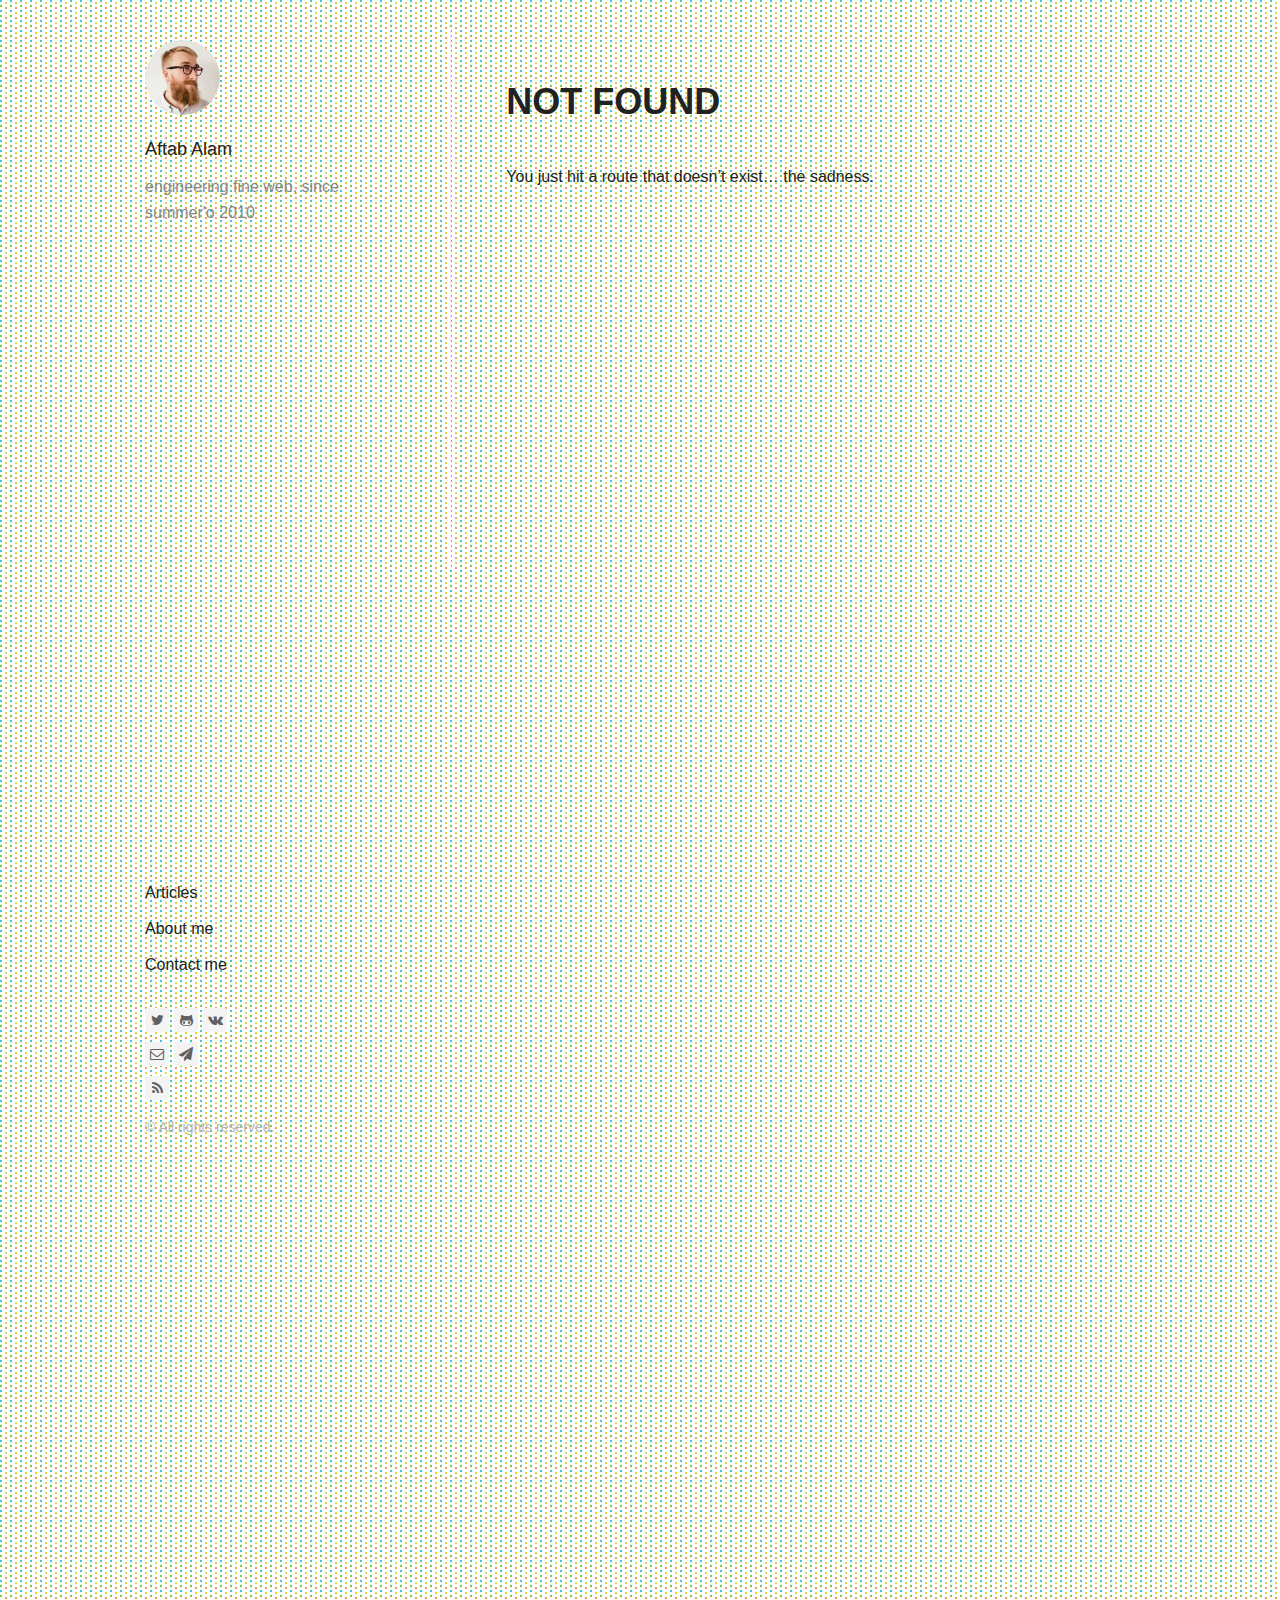
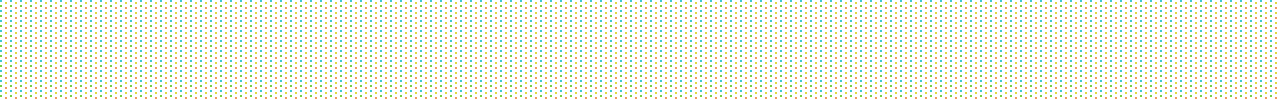
==== commit d8589cde: "Updates" ====
--- a/index.html
+++ b/index.html
@@ -1,5 +1,5 @@
 <!DOCTYPE html>
- <html lang="en"><head><meta charset="utf-8"/><meta http-equiv="X-UA-Compatible" content="IE=edge"/><meta name="viewport" content="width=device-width, initial-scale=1.0 maximum-scale=5.0"/><title data-react-helmet="true">Aftab Alam - fine web craftsmaship, since summer&#x27;o 2010</title><link href="https://fonts.googleapis.com/css?family=Roboto:400,400italic,500,700&amp;subset=latin,cyrillic" rel="stylesheet" type="text/css"/><style>html{-ms-text-size-adjust:100%;-webkit-text-size-adjust:100%}body{margin:0}article,aside,cite,code,details,figcaption,figure,footer,header,hgroup,main,nav,section,small,summary{display:block}article,article ol,article ul,blockquote,body,div,figure,footer,header,input,nav,section{box-sizing:border-box}audio,canvas,progress,video{display:inline-block;vertical-align:baseline}audio:not([controls]){display:none;height:0}[hidden],template{display:none}a{background:transparent}a:active,a:hover{outline:0}abbr{letter-spacing:.1em}abbr[title]{border-bottom:1px dotted}b,strong{font-weight:700}dfn{font-style:italic}mark{background:#ff0;color:#000}small{font-size:70%}sub,sup{font-size:75%;line-height:0;position:relative;vertical-align:baseline}sup{top:-.5em}sub{bottom:-.25em}em,i{line-height:0;position:relative;vertical-align:baseline}img{border:0}svg:not(:root){overflow:hidden}hr{box-sizing:content-box;height:0}pre{overflow:auto}code,kbd,pre,samp{font-family:monospace,monospace}table{border-collapse:collapse;border-spacing:0}td,th{padding:0}img{max-width:100%;display:block;margin:inherit auto}body,html{height:100%}body{background:url([data-uri]) repeat}.wrapper{max-width:1070px;margin-left:auto;margin-right:auto;height:100%}.wrapper:after,.wrapper:before{content:"";display:table}.wrapper:after{clear:both}#react-mount,#react-mount div{height:100%}.content{width:calc(99.9% * 2/3 - 10px)}.content:nth-child(1n){float:left;margin-right:30px;clear:none}.content:last-child{margin-right:0}.content:nth-child(3n){margin-right:0;float:right}.content:nth-child(3n+1){clear:both}.main-inner{padding:40px 35px}@media screen and (max-width:1100px){.content{width:calc(99.9% * 2/4 - 15px)}.content:nth-child(1n){float:left;margin-right:30px;clear:none}.content:last-child{margin-right:0}.content:nth-child(4n){margin-right:0;float:right}.content:nth-child(4n+1){clear:both}.main-inner{padding:35px 20px}}@media screen and (max-width:900px){.content{width:calc(99.9% * 7/12 - 12.5px)}.content:nth-child(1n){float:left;margin-right:30px;clear:none}.content:last-child{margin-right:0}.content:nth-child(12n){margin-right:0;float:right}.content:nth-child(12n+1){clear:both}.main-inner{padding:30px 20px}}@media screen and (max-width:500px){.content{width:calc(99.9% * 4/4 - 0px)}.content:nth-child(1n){float:left;margin-right:30px;clear:none}.content:last-child{margin-right:0}.content:nth-child(4n){margin-right:0;float:right}.content:nth-child(4n+1){clear:both}.main-inner{padding:25px 20px}}@media screen and (min-width:40em){.floatLeft{float:left}}@media screen and (min-width:40em){.floatCenter{margin-left:auto;margin-right:auto}}@media screen and (min-width:40em){.floatRight{float:right}}@media screen and (min-width:40em){body,html{margin:0;width:100%;max-width:none}}html{box-sizing:border-box;font-size:16px;font-size:100%;font-family:Roboto,Arial,sans-serif;color:#222;-ms-text-size-adjust:100%;-webkit-text-size-adjust:100%}@media screen and (min-width:40em){html{font-size:18px;font-size:1.125rem}}*,:after,:before{box-sizing:inherit}body{margin:0}footer{display:block}body>footer{margin:0 auto;width:80%}header,main,section{display:block}a{background:transparent;color:#222;text-decoration:none;-webkit-transition:all .3s;transition:all .3s}a:active,a:hover{outline:0}a:active,a:hover{color:#222}article{display:block;margin:0 auto;width:80%}@media screen and (min-width:40em){article{max-width:945px;max-width:52.5rem}}audio{display:inline-block;vertical-align:baseline}audio:not([controls]){display:none;height:0}canvas{display:inline-block;vertical-align:baseline}pre{overflow:auto}code,kbd,pre,samp{font-family:monospace,monospace}code{padding:26px;padding:1.625rem;display:block}@media screen and (min-width:40em){code{padding:31px;padding:1.722222222222222rem}}details,figcaption,summary{display:block}figcaption{line-height:26px;line-height:1.625rem;color:#222;font-size:.8125rem;font-style:italic;margin-bottom:0;text-align:center}@media screen and (min-width:40em){figcaption{line-height:31px;line-height:1.722222222222222rem;margin-bottom:0}}figure{display:block}@media screen and (min-width:40em){figure.floatLeft,figure.floatRight{max-width:315px;max-width:17.5rem;padding:0 31px;padding:0 1.722222222222222rem}}@media screen and (min-width:40em){figure.floatLeft blockquote,figure.floatRight blockquote{padding:0;text-align:left}}@media screen and (min-width:40em){figure.floatLeft blockquote p,figure.floatRight blockquote p{font-size:19.2px;font-size:1.2rem;line-height:31px;line-height:1.722222222222222rem}}h1{font-size:40px;font-size:2.5rem;line-height:52px;line-height:3.25rem;margin-top:104px;margin-top:6.5rem;margin-bottom:26px;margin-bottom:1.625rem}h2{font-size:27px;font-size:1.6875rem;line-height:39px;line-height:2.4375rem;margin-top:65px;margin-top:4.0625rem;margin-bottom:13px;margin-bottom:.8125rem}h3{font-size:22px;font-size:1.375rem;margin-top:52px;margin-top:3.25rem}h3,h4{line-height:26px;line-height:1.625rem;margin-bottom:13px;margin-bottom:.8125rem}h4{font-size:19.2px;font-size:1.2rem;margin-top:39px;margin-top:2.4375rem}h5,h6{font-size:16px;font-size:1rem;line-height:26px;line-height:1.625rem;margin-top:65px;margin-top:4.0625rem;margin-bottom:13px;margin-bottom:.8125rem}@media screen and (min-width:40em){h1{font-size:40px;font-size:2.5rem;line-height:62px;line-height:3.444444444444445rem;margin-top:124px;margin-top:6.888888888888889rem;margin-bottom:31px;margin-bottom:1.722222222222222rem}h2{font-size:27px;font-size:1.6875rem;line-height:46.5px;line-height:2.583333333333334rem;margin-top:77.5px;margin-top:4.305555555555556rem;margin-bottom:15.5px;margin-bottom:.861111111111111rem}h3{font-size:22px;font-size:1.375rem;margin-top:62px;margin-top:3.444444444444445rem}h3,h4{line-height:31px;line-height:1.722222222222222rem;margin-bottom:15.5px;margin-bottom:.861111111111111rem}h4{font-size:19.2px;font-size:1.2rem;margin-top:46.5px;margin-top:2.583333333333334rem}h5,h6{font-size:16px;font-size:1rem;line-height:31px;line-height:1.722222222222222rem;margin-top:77.5px;margin-top:4.305555555555556rem;margin-bottom:15.5px;margin-bottom:.861111111111111rem}}h1+h2{margin-top:26px;margin-top:1.625rem}@media screen and (min-width:40em){h1+h2{margin-top:31px;margin-top:1.722222222222222rem}}h2+h3,h3+h4,h4+h5{margin-top:13px;margin-top:.8125rem}@media screen and (min-width:40em){h2+h3,h3+h4,h4+h5{margin-top:15.5px;margin-top:.861111111111111rem}}h5+h6{margin-top:-13px;margin-top:-.8125rem}@media screen and (min-width:40em){h5+h6{margin-top:-15.5px;margin-top:-.861111111111111rem}}h6{font-style:italic;font-weight:400}hgroup,hr{display:block}hr{margin-top:52px;margin-bottom:52px;box-sizing:content-box;border:0;color:#222;height:26px;height:1.625rem;margin:3.25rem auto;background-size:100% 26px;background-size:100% 1.625rem;background-image:-webkit-linear-gradient(top,transparent 1px,transparent 11px,#222 0,#222 15px,transparent 0,transparent 26px);background-image:linear-gradient(180deg,transparent 1px,transparent 11px,#222 0,#222 15px,transparent 0,transparent 26px);width:100px}@media screen and (min-width:40em){hr{background-size:100% 31px;background-size:100% 1.722222222222222rem;background-image:-webkit-linear-gradient(top,transparent 1px,transparent 13.5px,#222 0,#222 17.5px,transparent 0,transparent 31px);background-image:linear-gradient(180deg,transparent 1px,transparent 13.5px,#222 0,#222 17.5px,transparent 0,transparent 31px);margin-top:62px;margin-top:3.444444444444445rem;margin-bottom:62px;margin-bottom:3.444444444444445rem;height:31px;height:1.722222222222222rem}}img{border:0;max-width:100%;display:block;margin:inherit auto}svg:not(:root){overflow:hidden}ol li,ul li{margin-bottom:0}nav{display:block}progress{display:inline-block;vertical-align:baseline}blockquote{font-style:italic;padding-left:1.4375rem}@media screen and (min-width:40em){blockquote{padding-left:2rem}}cite{display:block;font-style:normal}figure blockquote{padding:26px 0;padding:1.625rem 0}@media screen and (min-width:40em){figure blockquote{padding:62px 0 31px;padding:3.444444444444445rem 0 1.722222222222222rem;text-align:center}}figure blockquote p{font-size:27px;font-size:1.6875rem;line-height:39px;line-height:2.4375rem}@media screen and (min-width:40em){figure blockquote p{font-size:27px;font-size:1.6875rem;line-height:46.5px;line-height:2.583333333333334rem}}table{border-collapse:collapse;border-spacing:0}td,th{padding:0}[hidden],template{display:none}abbr{letter-spacing:.1em}abbr[title]{border-bottom:1px dotted}b,strong{font-weight:700}dfn{font-style:italic}em,i{line-height:0;position:relative;vertical-align:baseline}mark{background:#ff0;color:#000}small{line-height:13px;line-height:.8125rem;font-size:70%}@media screen and (min-width:40em){small{line-height:15.5px;line-height:.861111111111111rem}}sub,sup{font-size:75%;line-height:0;position:relative;vertical-align:baseline}sup{top:-.5em}sub{bottom:-.25em}.attention-grabber{font-size:19.2px;font-size:1.2rem}.alignLeft{text-align:left}.alignCenter{text-align:center}.alignRight{text-align:right}.uppercase{letter-spacing:.1em;text-transform:uppercase}video{display:inline-block;vertical-align:baseline}.description{font-size:calc(12px + 2 * ((100vw - 420px) / 860));line-height:1.6}@media screen and (min-width:1280px){.description{font-size:14px}}@media screen and (max-width:420px){.description{font-size:12px}}.blog-post{margin-bottom:30px}.blog-post:last-child{margin-bottom:10px}.blog-post h2{margin-top:10px;line-height:30px;margin-bottom:20px}.blog-post h2 a:hover{border-bottom:1px solid}.blog-post p{font-size:16px;line-height:26px;margin-bottom:26px}.blog-post time{color:#222}.blog-post .blog-category,.blog-post time{font-size:14px;font-weight:500;text-transform:uppercase}.blog-post .blog-category{color:#f7a046}.blog-post .readmore{font-size:16px;color:#5d93ff}.blog-post .readmore:hover{border-bottom:1px solid}.blog-single{max-width:945px;margin-left:auto;margin-right:auto}.blog-single h1{text-align:center;margin-top:30px}.blog-single .text{line-height:31px;margin-bottom:31px}.blog-single .date-published,.blog-single .text :not(div),.blog-single h1{max-width:630px;margin-left:auto;margin-right:auto}.blog-single .text img{max-width:100%;height:auto}.blog-single .footer{max-width:630px;margin-left:auto;margin-right:auto;line-height:31px;margin-bottom:31px}.gohome{position:fixed;left:20px;font-size:16px;text-align:center;padding:8px 16px;color:#999;background:#f4f4f4;font-weight:400;border-radius:3px}.gohome:focus,.gohome:hover{color:#444;background:#f4f4f4;border:0}@media (max-width:900px){.blog-single h1{margin-top:15px}.blog-single .footer,.blog-single .text{padding:0 15px;line-height:26px;margin-bottom:26px}.gohome{position:static;margin:20px auto 0;text-align:center;width:85px;display:block}}p>code,span>code{white-space:pre;white-space:pre-wrap;white-space:pre-line;white-space:-pre-wrap;white-space:-o-pre-wrap;white-space:-moz-pre-wrap;white-space:-hp-pre-wrap;word-wrap:break-word;display:inline;font-family:Inconsolata,monospace,serif;max-width:100%;overflow:auto;padding:.25em .5em}p>code,pre code,span>code{border-radius:3px;background:#f8f8f8}pre code{display:block;overflow-x:auto;padding:.5em 1em;color:#333}.hljs-comment,.hljs-quote{color:#998;font-style:italic}.hljs-keyword,.hljs-selector-tag,.hljs-subst{color:#333;font-weight:700}.hljs-literal,.hljs-number,.hljs-tag .hljs-attr,.hljs-template-variable,.hljs-variable{color:teal}.hljs-doctag,.hljs-string{color:#d14}.hljs-section,.hljs-selector-id,.hljs-title{color:#900;font-weight:700}.hljs-subst{font-weight:400}.hljs-class .hljs-title,.hljs-type{color:#458;font-weight:700}.hljs-attribute,.hljs-name,.hljs-tag{color:navy;font-weight:400}.hljs-link,.hljs-regexp{color:#009926}.hljs-bullet,.hljs-symbol{color:#990073}.hljs-built_in,.hljs-builtin-name{color:#0086b3}.hljs-meta{color:#999;font-weight:700}.hljs-deletion{background:#fdd}.hljs-addition{background:#dfd}.hljs-emphasis{font-style:italic}.hljs-strong{font-weight:700}.blog-nav{margin:20px 0 10px}.blog-nav ul{list-style:none;padding-left:0}.blog-nav ul li{margin:10px 0}.blog-nav ul li a{font-size:16px;line-height:26px;margin-bottom:26px;border-bottom:0;font-weight:400;color:#222}.blog-nav ul li a.current,.blog-nav ul li a:hover{border-bottom:1px solid}.blog-social{margin-top:30px}.blog-social ul:after,.blog-social ul:before{content:" ";display:table}.blog-social ul:after{clear:both}.blog-social ul{list-style:none;padding:0;margin:10px 0;zoom:1}.blog-social ul>li{float:left;margin-right:5px;text-align:center;height:24px;width:24px;border-radius:3px;background:#f4f4f4}.blog-social ul>li:hover{background:#f4f4f4}.blog-social ul>li>a{border-bottom:0}.blog-social ul>li>a>i{color:#606060;font-size:14px;line-height:24px}.blog-social ul>li:hover a>i{color:#444}/*!
+ <html lang="en"><head><meta charset="utf-8"/><meta http-equiv="X-UA-Compatible" content="IE=edge"/><meta name="viewport" content="width=device-width, initial-scale=1.0 maximum-scale=5.0"/><title data-react-helmet="true">Aftab Alam - fine web craftsmaship, since summer&#x27;o 2010</title><link href="https://fonts.googleapis.com/css?family=Bungee|Cinzel+Decorative|Libre+Franklin" rel="stylesheet" type="text/css"/><style>html{-ms-text-size-adjust:100%;-webkit-text-size-adjust:100%}body{margin:0}article,aside,cite,code,details,figcaption,figure,footer,header,hgroup,main,nav,section,small,summary{display:block}article,article ol,article ul,blockquote,body,div,figure,footer,header,input,nav,section{box-sizing:border-box}audio,canvas,progress,video{display:inline-block;vertical-align:baseline}audio:not([controls]){display:none;height:0}[hidden],template{display:none}a{background:transparent}a:active,a:hover{outline:0}abbr{letter-spacing:.1em}abbr[title]{border-bottom:1px dotted}b,strong{font-weight:700}dfn{font-style:italic}mark{background:#ff0;color:#000}small{font-size:70%}sub,sup{font-size:75%;line-height:0;position:relative;vertical-align:baseline}sup{top:-.5em}sub{bottom:-.25em}em,i{line-height:0;position:relative;vertical-align:baseline}img{border:0}svg:not(:root){overflow:hidden}hr{box-sizing:content-box;height:0}pre{overflow:auto}code,kbd,pre,samp{font-family:monospace,monospace}table{border-collapse:collapse;border-spacing:0}td,th{padding:0}img{max-width:100%;display:block;margin:inherit auto}body,html{height:100%}body{background:url([data-uri]) repeat}.font-cinzel{font-family:Cinzel Decorative,cursive;font-size:48px}.font-libre{font-family:Libre Franklin,sans-serif}.font-bungee{font-family:Bungee,cursive}.headline{font-size:48px}.headline-sub{font-size:36px}.wrapper{max-width:1070px;margin-left:auto;margin-right:auto;height:100%}.wrapper:after,.wrapper:before{content:"";display:table}.wrapper:after{clear:both}#react-mount,#react-mount div{height:100%}.content{width:calc(99.9% * 2/3 - 10px)}.content:nth-child(1n){float:left;margin-right:30px;clear:none}.content:last-child{margin-right:0}.content:nth-child(3n){margin-right:0;float:right}.content:nth-child(3n+1){clear:both}.main-inner{padding:40px 35px}@media screen and (max-width:1100px){.content{width:calc(99.9% * 2/4 - 15px)}.content:nth-child(1n){float:left;margin-right:30px;clear:none}.content:last-child{margin-right:0}.content:nth-child(4n){margin-right:0;float:right}.content:nth-child(4n+1){clear:both}.main-inner{padding:35px 20px}}@media screen and (max-width:900px){.content{width:calc(99.9% * 7/12 - 12.5px)}.content:nth-child(1n){float:left;margin-right:30px;clear:none}.content:last-child{margin-right:0}.content:nth-child(12n){margin-right:0;float:right}.content:nth-child(12n+1){clear:both}.main-inner{padding:30px 20px}}@media screen and (max-width:500px){.content{width:calc(99.9% * 4/4 - 0px)}.content:nth-child(1n){float:left;margin-right:30px;clear:none}.content:last-child{margin-right:0}.content:nth-child(4n){margin-right:0;float:right}.content:nth-child(4n+1){clear:both}.main-inner{padding:25px 20px}}@media screen and (min-width:40em){.floatLeft{float:left}}@media screen and (min-width:40em){.floatCenter{margin-left:auto;margin-right:auto}}@media screen and (min-width:40em){.floatRight{float:right}}@media screen and (min-width:40em){body,html{margin:0;width:100%;max-width:none}}html{box-sizing:border-box;font-size:16px;font-size:100%;font-family:Roboto,Arial,sans-serif;color:#222;-ms-text-size-adjust:100%;-webkit-text-size-adjust:100%}@media screen and (min-width:40em){html{font-size:18px;font-size:1.125rem}}*,:after,:before{box-sizing:inherit}body{margin:0}footer{display:block}body>footer{margin:0 auto;width:80%}header,main,section{display:block}a{background:transparent;color:#222;text-decoration:none;-webkit-transition:all .3s;transition:all .3s}a:active,a:hover{outline:0}a:active,a:hover{color:#222}article{display:block;margin:0 auto;width:80%}@media screen and (min-width:40em){article{max-width:945px;max-width:52.5rem}}audio{display:inline-block;vertical-align:baseline}audio:not([controls]){display:none;height:0}canvas{display:inline-block;vertical-align:baseline}pre{overflow:auto}code,kbd,pre,samp{font-family:monospace,monospace}code{padding:26px;padding:1.625rem;display:block}@media screen and (min-width:40em){code{padding:31px;padding:1.722222222222222rem}}details,figcaption,summary{display:block}figcaption{line-height:26px;line-height:1.625rem;color:#222;font-size:.8125rem;font-style:italic;margin-bottom:0;text-align:center}@media screen and (min-width:40em){figcaption{line-height:31px;line-height:1.722222222222222rem;margin-bottom:0}}figure{display:block}@media screen and (min-width:40em){figure.floatLeft,figure.floatRight{max-width:315px;max-width:17.5rem;padding:0 31px;padding:0 1.722222222222222rem}}@media screen and (min-width:40em){figure.floatLeft blockquote,figure.floatRight blockquote{padding:0;text-align:left}}@media screen and (min-width:40em){figure.floatLeft blockquote p,figure.floatRight blockquote p{font-size:19.2px;font-size:1.2rem;line-height:31px;line-height:1.722222222222222rem}}h1{font-size:40px;font-size:2.5rem;line-height:52px;line-height:3.25rem;margin-top:104px;margin-top:6.5rem;margin-bottom:26px;margin-bottom:1.625rem}h2{font-size:27px;font-size:1.6875rem;line-height:39px;line-height:2.4375rem;margin-top:65px;margin-top:4.0625rem;margin-bottom:13px;margin-bottom:.8125rem}h3{font-size:22px;font-size:1.375rem;margin-top:52px;margin-top:3.25rem}h3,h4{line-height:26px;line-height:1.625rem;margin-bottom:13px;margin-bottom:.8125rem}h4{font-size:19.2px;font-size:1.2rem;margin-top:39px;margin-top:2.4375rem}h5,h6{font-size:16px;font-size:1rem;line-height:26px;line-height:1.625rem;margin-top:65px;margin-top:4.0625rem;margin-bottom:13px;margin-bottom:.8125rem}@media screen and (min-width:40em){h1{font-size:40px;font-size:2.5rem;line-height:62px;line-height:3.444444444444445rem;margin-top:124px;margin-top:6.888888888888889rem;margin-bottom:31px;margin-bottom:1.722222222222222rem}h2{font-size:27px;font-size:1.6875rem;line-height:46.5px;line-height:2.583333333333334rem;margin-top:77.5px;margin-top:4.305555555555556rem;margin-bottom:15.5px;margin-bottom:.861111111111111rem}h3{font-size:22px;font-size:1.375rem;margin-top:62px;margin-top:3.444444444444445rem}h3,h4{line-height:31px;line-height:1.722222222222222rem;margin-bottom:15.5px;margin-bottom:.861111111111111rem}h4{font-size:19.2px;font-size:1.2rem;margin-top:46.5px;margin-top:2.583333333333334rem}h5,h6{font-size:16px;font-size:1rem;line-height:31px;line-height:1.722222222222222rem;margin-top:77.5px;margin-top:4.305555555555556rem;margin-bottom:15.5px;margin-bottom:.861111111111111rem}}h1+h2{margin-top:26px;margin-top:1.625rem}@media screen and (min-width:40em){h1+h2{margin-top:31px;margin-top:1.722222222222222rem}}h2+h3,h3+h4,h4+h5{margin-top:13px;margin-top:.8125rem}@media screen and (min-width:40em){h2+h3,h3+h4,h4+h5{margin-top:15.5px;margin-top:.861111111111111rem}}h5+h6{margin-top:-13px;margin-top:-.8125rem}@media screen and (min-width:40em){h5+h6{margin-top:-15.5px;margin-top:-.861111111111111rem}}h6{font-style:italic;font-weight:400}hgroup,hr{display:block}hr{margin-top:52px;margin-bottom:52px;box-sizing:content-box;border:0;color:#222;height:26px;height:1.625rem;margin:3.25rem auto;background-size:100% 26px;background-size:100% 1.625rem;background-image:-webkit-linear-gradient(top,transparent 1px,transparent 11px,#222 0,#222 15px,transparent 0,transparent 26px);background-image:linear-gradient(180deg,transparent 1px,transparent 11px,#222 0,#222 15px,transparent 0,transparent 26px);width:100px}@media screen and (min-width:40em){hr{background-size:100% 31px;background-size:100% 1.722222222222222rem;background-image:-webkit-linear-gradient(top,transparent 1px,transparent 13.5px,#222 0,#222 17.5px,transparent 0,transparent 31px);background-image:linear-gradient(180deg,transparent 1px,transparent 13.5px,#222 0,#222 17.5px,transparent 0,transparent 31px);margin-top:62px;margin-top:3.444444444444445rem;margin-bottom:62px;margin-bottom:3.444444444444445rem;height:31px;height:1.722222222222222rem}}img{border:0;max-width:100%;display:block;margin:inherit auto}svg:not(:root){overflow:hidden}ol li,ul li{margin-bottom:0}nav{display:block}progress{display:inline-block;vertical-align:baseline}blockquote{font-style:italic;padding-left:1.4375rem}@media screen and (min-width:40em){blockquote{padding-left:2rem}}cite{display:block;font-style:normal}figure blockquote{padding:26px 0;padding:1.625rem 0}@media screen and (min-width:40em){figure blockquote{padding:62px 0 31px;padding:3.444444444444445rem 0 1.722222222222222rem;text-align:center}}figure blockquote p{font-size:27px;font-size:1.6875rem;line-height:39px;line-height:2.4375rem}@media screen and (min-width:40em){figure blockquote p{font-size:27px;font-size:1.6875rem;line-height:46.5px;line-height:2.583333333333334rem}}table{border-collapse:collapse;border-spacing:0}td,th{padding:0}[hidden],template{display:none}abbr{letter-spacing:.1em}abbr[title]{border-bottom:1px dotted}b,strong{font-weight:700}dfn{font-style:italic}em,i{line-height:0;position:relative;vertical-align:baseline}mark{background:#ff0;color:#000}small{line-height:13px;line-height:.8125rem;font-size:70%}@media screen and (min-width:40em){small{line-height:15.5px;line-height:.861111111111111rem}}sub,sup{font-size:75%;line-height:0;position:relative;vertical-align:baseline}sup{top:-.5em}sub{bottom:-.25em}.attention-grabber{font-size:19.2px;font-size:1.2rem}.alignLeft{text-align:left}.alignCenter{text-align:center}.alignRight{text-align:right}.uppercase{letter-spacing:.1em;text-transform:uppercase}video{display:inline-block;vertical-align:baseline}.description{font-size:calc(12px + 2 * ((100vw - 420px) / 860));line-height:1.6}@media screen and (min-width:1280px){.description{font-size:14px}}@media screen and (max-width:420px){.description{font-size:12px}}.blog-post{margin-bottom:30px}.blog-post:last-child{margin-bottom:10px}.blog-post h2{margin-top:10px;line-height:30px;margin-bottom:20px}.blog-post h2 a:hover{border-bottom:1px solid}.blog-post p{font-size:16px;line-height:26px;margin-bottom:26px}.blog-post time{color:#222}.blog-post .blog-category,.blog-post time{font-size:14px;font-weight:500;text-transform:uppercase}.blog-post .blog-category{color:#f7a046}.blog-post .readmore{font-size:16px;color:#5d93ff}.blog-post .readmore:hover{border-bottom:1px solid}.blog-single{max-width:945px;margin-left:auto;margin-right:auto}.blog-single h1{text-align:center;margin-top:30px}.blog-single .text{line-height:31px;margin-bottom:31px}.blog-single .date-published,.blog-single .text :not(div),.blog-single h1{max-width:630px;margin-left:auto;margin-right:auto}.blog-single .text img{max-width:100%;height:auto}.blog-single .footer{max-width:630px;margin-left:auto;margin-right:auto;line-height:31px;margin-bottom:31px}.gohome{position:fixed;left:20px;font-size:16px;text-align:center;padding:8px 16px;color:#999;background:#f4f4f4;font-weight:400;border-radius:3px}.gohome:focus,.gohome:hover{color:#444;background:#f4f4f4;border:0}@media (max-width:900px){.blog-single h1{margin-top:15px}.blog-single .footer,.blog-single .text{padding:0 15px;line-height:26px;margin-bottom:26px}.gohome{position:static;margin:20px auto 0;text-align:center;width:85px;display:block}}p>code,span>code{white-space:pre;white-space:pre-wrap;white-space:pre-line;white-space:-pre-wrap;white-space:-o-pre-wrap;white-space:-moz-pre-wrap;white-space:-hp-pre-wrap;word-wrap:break-word;display:inline;font-family:Inconsolata,monospace,serif;max-width:100%;overflow:auto;padding:.25em .5em}p>code,pre code,span>code{border-radius:3px;background:#f8f8f8}pre code{display:block;overflow-x:auto;padding:.5em 1em;color:#333}.hljs-comment,.hljs-quote{color:#998;font-style:italic}.hljs-keyword,.hljs-selector-tag,.hljs-subst{color:#333;font-weight:700}.hljs-literal,.hljs-number,.hljs-tag .hljs-attr,.hljs-template-variable,.hljs-variable{color:teal}.hljs-doctag,.hljs-string{color:#d14}.hljs-section,.hljs-selector-id,.hljs-title{color:#900;font-weight:700}.hljs-subst{font-weight:400}.hljs-class .hljs-title,.hljs-type{color:#458;font-weight:700}.hljs-attribute,.hljs-name,.hljs-tag{color:navy;font-weight:400}.hljs-link,.hljs-regexp{color:#009926}.hljs-bullet,.hljs-symbol{color:#990073}.hljs-built_in,.hljs-builtin-name{color:#0086b3}.hljs-meta{color:#999;font-weight:700}.hljs-deletion{background:#fdd}.hljs-addition{background:#dfd}.hljs-emphasis{font-style:italic}.hljs-strong{font-weight:700}.blog-nav{margin:20px 0 10px}.blog-nav ul{list-style:none;padding-left:0}.blog-nav ul li{margin:10px 0}.blog-nav ul li a{font-size:16px;line-height:26px;margin-bottom:26px;border-bottom:0;font-weight:400;color:#222}.blog-nav ul li a.current,.blog-nav ul li a:hover{border-bottom:1px solid}.blog-social{margin-top:30px}.blog-social ul:after,.blog-social ul:before{content:" ";display:table}.blog-social ul:after{clear:both}.blog-social ul{list-style:none;padding:0;margin:10px 0;zoom:1}.blog-social ul>li{float:left;margin-right:5px;text-align:center;height:24px;width:24px;border-radius:3px;background:#f4f4f4}.blog-social ul>li:hover{background:#f4f4f4}.blog-social ul>li>a{border-bottom:0}.blog-social ul>li>a>i{color:#606060;font-size:14px;line-height:24px}.blog-social ul>li:hover a>i{color:#444}/*!
  *  Font Awesome 4.5.0 by @davegandy - http://fontawesome.io - @fontawesome
  *  License - http://fontawesome.io/license (Font: SIL OFL 1.1, CSS: MIT License)
- */@font-face{font-family:FontAwesome;src:url(/32400f4e08932a94d8bfd2422702c446.eot);src:url(/32400f4e08932a94d8bfd2422702c446.eot?#iefix&v=4.5.0) format("embedded-opentype"),url(/db812d8a70a4e88e888744c1c9a27e89.woff2) format("woff2"),url(/a35720c2fed2c7f043bc7e4ffb45e073.woff) format("woff"),url(/a3de2170e4e9df77161ea5d3f31b2668.ttf) format("truetype"),url([data-uri]) format("svg");font-weight:400;font-style:normal}.fa{display:inline-block;font:normal normal normal 14px/1 FontAwesome;font-size:inherit;text-rendering:auto;-webkit-font-smoothing:antialiased;-moz-osx-font-smoothing:grayscale}.fa-lg{font-size:1.33333333em;line-height:.75em;vertical-align:-15%}.fa-2x{font-size:2em}.fa-3x{font-size:3em}.fa-4x{font-size:4em}.fa-5x{font-size:5em}.fa-fw{width:1.28571429em;text-align:center}.fa-ul{padding-left:0;margin-left:2.14285714em;list-style-type:none}.fa-ul>li{position:relative}.fa-li{position:absolute;left:-2.14285714em;width:2.14285714em;top:.14285714em;text-align:center}.fa-li.fa-lg{left:-1.85714286em}.fa-border{padding:.2em .25em .15em;border:.08em solid #eee;border-radius:.1em}.fa-pull-left{float:left}.fa-pull-right{float:right}.fa.fa-pull-left{margin-right:.3em}.fa.fa-pull-right{margin-left:.3em}.pull-right{float:right}.pull-left{float:left}.fa.pull-left{margin-right:.3em}.fa.pull-right{margin-left:.3em}.fa-spin{-webkit-animation:fa-spin 2s infinite linear;animation:fa-spin 2s infinite linear}.fa-pulse{-webkit-animation:fa-spin 1s infinite steps(8);animation:fa-spin 1s infinite steps(8)}@-webkit-keyframes fa-spin{0%{-webkit-transform:rotate(0deg);transform:rotate(0deg)}to{-webkit-transform:rotate(359deg);transform:rotate(359deg)}}@keyframes fa-spin{0%{-webkit-transform:rotate(0deg);transform:rotate(0deg)}to{-webkit-transform:rotate(359deg);transform:rotate(359deg)}}.fa-rotate-90{filter:progid:DXImageTransform.Microsoft.BasicImage(rotation=1);-webkit-transform:rotate(90deg);transform:rotate(90deg)}.fa-rotate-180{filter:progid:DXImageTransform.Microsoft.BasicImage(rotation=2);-webkit-transform:rotate(180deg);transform:rotate(180deg)}.fa-rotate-270{filter:progid:DXImageTransform.Microsoft.BasicImage(rotation=3);-webkit-transform:rotate(270deg);transform:rotate(270deg)}.fa-flip-horizontal{filter:progid:DXImageTransform.Microsoft.BasicImage(rotation=0,mirror=1);-webkit-transform:scaleX(-1);transform:scaleX(-1)}.fa-flip-vertical{filter:progid:DXImageTransform.Microsoft.BasicImage(rotation=2,mirror=1);-webkit-transform:scaleY(-1);transform:scaleY(-1)}:root .fa-flip-horizontal,:root .fa-flip-vertical,:root .fa-rotate-90,:root .fa-rotate-180,:root .fa-rotate-270{-webkit-filter:none;filter:none}.fa-stack{position:relative;display:inline-block;width:2em;height:2em;line-height:2em;vertical-align:middle}.fa-stack-1x,.fa-stack-2x{position:absolute;left:0;width:100%;text-align:center}.fa-stack-1x{line-height:inherit}.fa-stack-2x{font-size:2em}.fa-inverse{color:#fff}.fa-glass:before{content:"\F000"}.fa-music:before{content:"\F001"}.fa-search:before{content:"\F002"}.fa-envelope-o:before{content:"\F003"}.fa-heart:before{content:"\F004"}.fa-star:before{content:"\F005"}.fa-star-o:before{content:"\F006"}.fa-user:before{content:"\F007"}.fa-film:before{content:"\F008"}.fa-th-large:before{content:"\F009"}.fa-th:before{content:"\F00A"}.fa-th-list:before{content:"\F00B"}.fa-check:before{content:"\F00C"}.fa-close:before,.fa-remove:before,.fa-times:before{content:"\F00D"}.fa-search-plus:before{content:"\F00E"}.fa-search-minus:before{content:"\F010"}.fa-power-off:before{content:"\F011"}.fa-signal:before{content:"\F012"}.fa-cog:before,.fa-gear:before{content:"\F013"}.fa-trash-o:before{content:"\F014"}.fa-home:before{content:"\F015"}.fa-file-o:before{content:"\F016"}.fa-clock-o:before{content:"\F017"}.fa-road:before{content:"\F018"}.fa-download:before{content:"\F019"}.fa-arrow-circle-o-down:before{content:"\F01A"}.fa-arrow-circle-o-up:before{content:"\F01B"}.fa-inbox:before{content:"\F01C"}.fa-play-circle-o:before{content:"\F01D"}.fa-repeat:before,.fa-rotate-right:before{content:"\F01E"}.fa-refresh:before{content:"\F021"}.fa-list-alt:before{content:"\F022"}.fa-lock:before{content:"\F023"}.fa-flag:before{content:"\F024"}.fa-headphones:before{content:"\F025"}.fa-volume-off:before{content:"\F026"}.fa-volume-down:before{content:"\F027"}.fa-volume-up:before{content:"\F028"}.fa-qrcode:before{content:"\F029"}.fa-barcode:before{content:"\F02A"}.fa-tag:before{content:"\F02B"}.fa-tags:before{content:"\F02C"}.fa-book:before{content:"\F02D"}.fa-bookmark:before{content:"\F02E"}.fa-print:before{content:"\F02F"}.fa-camera:before{content:"\F030"}.fa-font:before{content:"\F031"}.fa-bold:before{content:"\F032"}.fa-italic:before{content:"\F033"}.fa-text-height:before{content:"\F034"}.fa-text-width:before{content:"\F035"}.fa-align-left:before{content:"\F036"}.fa-align-center:before{content:"\F037"}.fa-align-right:before{content:"\F038"}.fa-align-justify:before{content:"\F039"}.fa-list:before{content:"\F03A"}.fa-dedent:before,.fa-outdent:before{content:"\F03B"}.fa-indent:before{content:"\F03C"}.fa-video-camera:before{content:"\F03D"}.fa-image:before,.fa-photo:before,.fa-picture-o:before{content:"\F03E"}.fa-pencil:before{content:"\F040"}.fa-map-marker:before{content:"\F041"}.fa-adjust:before{content:"\F042"}.fa-tint:before{content:"\F043"}.fa-edit:before,.fa-pencil-square-o:before{content:"\F044"}.fa-share-square-o:before{content:"\F045"}.fa-check-square-o:before{content:"\F046"}.fa-arrows:before{content:"\F047"}.fa-step-backward:before{content:"\F048"}.fa-fast-backward:before{content:"\F049"}.fa-backward:before{content:"\F04A"}.fa-play:before{content:"\F04B"}.fa-pause:before{content:"\F04C"}.fa-stop:before{content:"\F04D"}.fa-forward:before{content:"\F04E"}.fa-fast-forward:before{content:"\F050"}.fa-step-forward:before{content:"\F051"}.fa-eject:before{content:"\F052"}.fa-chevron-left:before{content:"\F053"}.fa-chevron-right:before{content:"\F054"}.fa-plus-circle:before{content:"\F055"}.fa-minus-circle:before{content:"\F056"}.fa-times-circle:before{content:"\F057"}.fa-check-circle:before{content:"\F058"}.fa-question-circle:before{content:"\F059"}.fa-info-circle:before{content:"\F05A"}.fa-crosshairs:before{content:"\F05B"}.fa-times-circle-o:before{content:"\F05C"}.fa-check-circle-o:before{content:"\F05D"}.fa-ban:before{content:"\F05E"}.fa-arrow-left:before{content:"\F060"}.fa-arrow-right:before{content:"\F061"}.fa-arrow-up:before{content:"\F062"}.fa-arrow-down:before{content:"\F063"}.fa-mail-forward:before,.fa-share:before{content:"\F064"}.fa-expand:before{content:"\F065"}.fa-compress:before{content:"\F066"}.fa-plus:before{content:"\F067"}.fa-minus:before{content:"\F068"}.fa-asterisk:before{content:"\F069"}.fa-exclamation-circle:before{content:"\F06A"}.fa-gift:before{content:"\F06B"}.fa-leaf:before{content:"\F06C"}.fa-fire:before{content:"\F06D"}.fa-eye:before{content:"\F06E"}.fa-eye-slash:before{content:"\F070"}.fa-exclamation-triangle:before,.fa-warning:before{content:"\F071"}.fa-plane:before{content:"\F072"}.fa-calendar:before{content:"\F073"}.fa-random:before{content:"\F074"}.fa-comment:before{content:"\F075"}.fa-magnet:before{content:"\F076"}.fa-chevron-up:before{content:"\F077"}.fa-chevron-down:before{content:"\F078"}.fa-retweet:before{content:"\F079"}.fa-shopping-cart:before{content:"\F07A"}.fa-folder:before{content:"\F07B"}.fa-folder-open:before{content:"\F07C"}.fa-arrows-v:before{content:"\F07D"}.fa-arrows-h:before{content:"\F07E"}.fa-bar-chart-o:before,.fa-bar-chart:before{content:"\F080"}.fa-twitter-square:before{content:"\F081"}.fa-facebook-square:before{content:"\F082"}.fa-camera-retro:before{content:"\F083"}.fa-key:before{content:"\F084"}.fa-cogs:before,.fa-gears:before{content:"\F085"}.fa-comments:before{content:"\F086"}.fa-thumbs-o-up:before{content:"\F087"}.fa-thumbs-o-down:before{content:"\F088"}.fa-star-half:before{content:"\F089"}.fa-heart-o:before{content:"\F08A"}.fa-sign-out:before{content:"\F08B"}.fa-linkedin-square:before{content:"\F08C"}.fa-thumb-tack:before{content:"\F08D"}.fa-external-link:before{content:"\F08E"}.fa-sign-in:before{content:"\F090"}.fa-trophy:before{content:"\F091"}.fa-github-square:before{content:"\F092"}.fa-upload:before{content:"\F093"}.fa-lemon-o:before{content:"\F094"}.fa-phone:before{content:"\F095"}.fa-square-o:before{content:"\F096"}.fa-bookmark-o:before{content:"\F097"}.fa-phone-square:before{content:"\F098"}.fa-twitter:before{content:"\F099"}.fa-facebook-f:before,.fa-facebook:before{content:"\F09A"}.fa-github:before{content:"\F09B"}.fa-unlock:before{content:"\F09C"}.fa-credit-card:before{content:"\F09D"}.fa-feed:before,.fa-rss:before{content:"\F09E"}.fa-hdd-o:before{content:"\F0A0"}.fa-bullhorn:before{content:"\F0A1"}.fa-bell:before{content:"\F0F3"}.fa-certificate:before{content:"\F0A3"}.fa-hand-o-right:before{content:"\F0A4"}.fa-hand-o-left:before{content:"\F0A5"}.fa-hand-o-up:before{content:"\F0A6"}.fa-hand-o-down:before{content:"\F0A7"}.fa-arrow-circle-left:before{content:"\F0A8"}.fa-arrow-circle-right:before{content:"\F0A9"}.fa-arrow-circle-up:before{content:"\F0AA"}.fa-arrow-circle-down:before{content:"\F0AB"}.fa-globe:before{content:"\F0AC"}.fa-wrench:before{content:"\F0AD"}.fa-tasks:before{content:"\F0AE"}.fa-filter:before{content:"\F0B0"}.fa-briefcase:before{content:"\F0B1"}.fa-arrows-alt:before{content:"\F0B2"}.fa-group:before,.fa-users:before{content:"\F0C0"}.fa-chain:before,.fa-link:before{content:"\F0C1"}.fa-cloud:before{content:"\F0C2"}.fa-flask:before{content:"\F0C3"}.fa-cut:before,.fa-scissors:before{content:"\F0C4"}.fa-copy:before,.fa-files-o:before{content:"\F0C5"}.fa-paperclip:before{content:"\F0C6"}.fa-floppy-o:before,.fa-save:before{content:"\F0C7"}.fa-square:before{content:"\F0C8"}.fa-bars:before,.fa-navicon:before,.fa-reorder:before{content:"\F0C9"}.fa-list-ul:before{content:"\F0CA"}.fa-list-ol:before{content:"\F0CB"}.fa-strikethrough:before{content:"\F0CC"}.fa-underline:before{content:"\F0CD"}.fa-table:before{content:"\F0CE"}.fa-magic:before{content:"\F0D0"}.fa-truck:before{content:"\F0D1"}.fa-pinterest:before{content:"\F0D2"}.fa-pinterest-square:before{content:"\F0D3"}.fa-google-plus-square:before{content:"\F0D4"}.fa-google-plus:before{content:"\F0D5"}.fa-money:before{content:"\F0D6"}.fa-caret-down:before{content:"\F0D7"}.fa-caret-up:before{content:"\F0D8"}.fa-caret-left:before{content:"\F0D9"}.fa-caret-right:before{content:"\F0DA"}.fa-columns:before{content:"\F0DB"}.fa-sort:before,.fa-unsorted:before{content:"\F0DC"}.fa-sort-desc:before,.fa-sort-down:before{content:"\F0DD"}.fa-sort-asc:before,.fa-sort-up:before{content:"\F0DE"}.fa-envelope:before{content:"\F0E0"}.fa-linkedin:before{content:"\F0E1"}.fa-rotate-left:before,.fa-undo:before{content:"\F0E2"}.fa-gavel:before,.fa-legal:before{content:"\F0E3"}.fa-dashboard:before,.fa-tachometer:before{content:"\F0E4"}.fa-comment-o:before{content:"\F0E5"}.fa-comments-o:before{content:"\F0E6"}.fa-bolt:before,.fa-flash:before{content:"\F0E7"}.fa-sitemap:before{content:"\F0E8"}.fa-umbrella:before{content:"\F0E9"}.fa-clipboard:before,.fa-paste:before{content:"\F0EA"}.fa-lightbulb-o:before{content:"\F0EB"}.fa-exchange:before{content:"\F0EC"}.fa-cloud-download:before{content:"\F0ED"}.fa-cloud-upload:before{content:"\F0EE"}.fa-user-md:before{content:"\F0F0"}.fa-stethoscope:before{content:"\F0F1"}.fa-suitcase:before{content:"\F0F2"}.fa-bell-o:before{content:"\F0A2"}.fa-coffee:before{content:"\F0F4"}.fa-cutlery:before{content:"\F0F5"}.fa-file-text-o:before{content:"\F0F6"}.fa-building-o:before{content:"\F0F7"}.fa-hospital-o:before{content:"\F0F8"}.fa-ambulance:before{content:"\F0F9"}.fa-medkit:before{content:"\F0FA"}.fa-fighter-jet:before{content:"\F0FB"}.fa-beer:before{content:"\F0FC"}.fa-h-square:before{content:"\F0FD"}.fa-plus-square:before{content:"\F0FE"}.fa-angle-double-left:before{content:"\F100"}.fa-angle-double-right:before{content:"\F101"}.fa-angle-double-up:before{content:"\F102"}.fa-angle-double-down:before{content:"\F103"}.fa-angle-left:before{content:"\F104"}.fa-angle-right:before{content:"\F105"}.fa-angle-up:before{content:"\F106"}.fa-angle-down:before{content:"\F107"}.fa-desktop:before{content:"\F108"}.fa-laptop:before{content:"\F109"}.fa-tablet:before{content:"\F10A"}.fa-mobile-phone:before,.fa-mobile:before{content:"\F10B"}.fa-circle-o:before{content:"\F10C"}.fa-quote-left:before{content:"\F10D"}.fa-quote-right:before{content:"\F10E"}.fa-spinner:before{content:"\F110"}.fa-circle:before{content:"\F111"}.fa-mail-reply:before,.fa-reply:before{content:"\F112"}.fa-github-alt:before{content:"\F113"}.fa-folder-o:before{content:"\F114"}.fa-folder-open-o:before{content:"\F115"}.fa-smile-o:before{content:"\F118"}.fa-frown-o:before{content:"\F119"}.fa-meh-o:before{content:"\F11A"}.fa-gamepad:before{content:"\F11B"}.fa-keyboard-o:before{content:"\F11C"}.fa-flag-o:before{content:"\F11D"}.fa-flag-checkered:before{content:"\F11E"}.fa-terminal:before{content:"\F120"}.fa-code:before{content:"\F121"}.fa-mail-reply-all:before,.fa-reply-all:before{content:"\F122"}.fa-star-half-empty:before,.fa-star-half-full:before,.fa-star-half-o:before{content:"\F123"}.fa-location-arrow:before{content:"\F124"}.fa-crop:before{content:"\F125"}.fa-code-fork:before{content:"\F126"}.fa-chain-broken:before,.fa-unlink:before{content:"\F127"}.fa-question:before{content:"\F128"}.fa-info:before{content:"\F129"}.fa-exclamation:before{content:"\F12A"}.fa-superscript:before{content:"\F12B"}.fa-subscript:before{content:"\F12C"}.fa-eraser:before{content:"\F12D"}.fa-puzzle-piece:before{content:"\F12E"}.fa-microphone:before{content:"\F130"}.fa-microphone-slash:before{content:"\F131"}.fa-shield:before{content:"\F132"}.fa-calendar-o:before{content:"\F133"}.fa-fire-extinguisher:before{content:"\F134"}.fa-rocket:before{content:"\F135"}.fa-maxcdn:before{content:"\F136"}.fa-chevron-circle-left:before{content:"\F137"}.fa-chevron-circle-right:before{content:"\F138"}.fa-chevron-circle-up:before{content:"\F139"}.fa-chevron-circle-down:before{content:"\F13A"}.fa-html5:before{content:"\F13B"}.fa-css3:before{content:"\F13C"}.fa-anchor:before{content:"\F13D"}.fa-unlock-alt:before{content:"\F13E"}.fa-bullseye:before{content:"\F140"}.fa-ellipsis-h:before{content:"\F141"}.fa-ellipsis-v:before{content:"\F142"}.fa-rss-square:before{content:"\F143"}.fa-play-circle:before{content:"\F144"}.fa-ticket:before{content:"\F145"}.fa-minus-square:before{content:"\F146"}.fa-minus-square-o:before{content:"\F147"}.fa-level-up:before{content:"\F148"}.fa-level-down:before{content:"\F149"}.fa-check-square:before{content:"\F14A"}.fa-pencil-square:before{content:"\F14B"}.fa-external-link-square:before{content:"\F14C"}.fa-share-square:before{content:"\F14D"}.fa-compass:before{content:"\F14E"}.fa-caret-square-o-down:before,.fa-toggle-down:before{content:"\F150"}.fa-caret-square-o-up:before,.fa-toggle-up:before{content:"\F151"}.fa-caret-square-o-right:before,.fa-toggle-right:before{content:"\F152"}.fa-eur:before,.fa-euro:before{content:"\F153"}.fa-gbp:before{content:"\F154"}.fa-dollar:before,.fa-usd:before{content:"\F155"}.fa-inr:before,.fa-rupee:before{content:"\F156"}.fa-cny:before,.fa-jpy:before,.fa-rmb:before,.fa-yen:before{content:"\F157"}.fa-rouble:before,.fa-rub:before,.fa-ruble:before{content:"\F158"}.fa-krw:before,.fa-won:before{content:"\F159"}.fa-bitcoin:before,.fa-btc:before{content:"\F15A"}.fa-file:before{content:"\F15B"}.fa-file-text:before{content:"\F15C"}.fa-sort-alpha-asc:before{content:"\F15D"}.fa-sort-alpha-desc:before{content:"\F15E"}.fa-sort-amount-asc:before{content:"\F160"}.fa-sort-amount-desc:before{content:"\F161"}.fa-sort-numeric-asc:before{content:"\F162"}.fa-sort-numeric-desc:before{content:"\F163"}.fa-thumbs-up:before{content:"\F164"}.fa-thumbs-down:before{content:"\F165"}.fa-youtube-square:before{content:"\F166"}.fa-youtube:before{content:"\F167"}.fa-xing:before{content:"\F168"}.fa-xing-square:before{content:"\F169"}.fa-youtube-play:before{content:"\F16A"}.fa-dropbox:before{content:"\F16B"}.fa-stack-overflow:before{content:"\F16C"}.fa-instagram:before{content:"\F16D"}.fa-flickr:before{content:"\F16E"}.fa-adn:before{content:"\F170"}.fa-bitbucket:before{content:"\F171"}.fa-bitbucket-square:before{content:"\F172"}.fa-tumblr:before{content:"\F173"}.fa-tumblr-square:before{content:"\F174"}.fa-long-arrow-down:before{content:"\F175"}.fa-long-arrow-up:before{content:"\F176"}.fa-long-arrow-left:before{content:"\F177"}.fa-long-arrow-right:before{content:"\F178"}.fa-apple:before{content:"\F179"}.fa-windows:before{content:"\F17A"}.fa-android:before{content:"\F17B"}.fa-linux:before{content:"\F17C"}.fa-dribbble:before{content:"\F17D"}.fa-skype:before{content:"\F17E"}.fa-foursquare:before{content:"\F180"}.fa-trello:before{content:"\F181"}.fa-female:before{content:"\F182"}.fa-male:before{content:"\F183"}.fa-gittip:before,.fa-gratipay:before{content:"\F184"}.fa-sun-o:before{content:"\F185"}.fa-moon-o:before{content:"\F186"}.fa-archive:before{content:"\F187"}.fa-bug:before{content:"\F188"}.fa-vk:before{content:"\F189"}.fa-weibo:before{content:"\F18A"}.fa-renren:before{content:"\F18B"}.fa-pagelines:before{content:"\F18C"}.fa-stack-exchange:before{content:"\F18D"}.fa-arrow-circle-o-right:before{content:"\F18E"}.fa-arrow-circle-o-left:before{content:"\F190"}.fa-caret-square-o-left:before,.fa-toggle-left:before{content:"\F191"}.fa-dot-circle-o:before{content:"\F192"}.fa-wheelchair:before{content:"\F193"}.fa-vimeo-square:before{content:"\F194"}.fa-try:before,.fa-turkish-lira:before{content:"\F195"}.fa-plus-square-o:before{content:"\F196"}.fa-space-shuttle:before{content:"\F197"}.fa-slack:before{content:"\F198"}.fa-envelope-square:before{content:"\F199"}.fa-wordpress:before{content:"\F19A"}.fa-openid:before{content:"\F19B"}.fa-bank:before,.fa-institution:before,.fa-university:before{content:"\F19C"}.fa-graduation-cap:before,.fa-mortar-board:before{content:"\F19D"}.fa-yahoo:before{content:"\F19E"}.fa-google:before{content:"\F1A0"}.fa-reddit:before{content:"\F1A1"}.fa-reddit-square:before{content:"\F1A2"}.fa-stumbleupon-circle:before{content:"\F1A3"}.fa-stumbleupon:before{content:"\F1A4"}.fa-delicious:before{content:"\F1A5"}.fa-digg:before{content:"\F1A6"}.fa-pied-piper:before{content:"\F1A7"}.fa-pied-piper-alt:before{content:"\F1A8"}.fa-drupal:before{content:"\F1A9"}.fa-joomla:before{content:"\F1AA"}.fa-language:before{content:"\F1AB"}.fa-fax:before{content:"\F1AC"}.fa-building:before{content:"\F1AD"}.fa-child:before{content:"\F1AE"}.fa-paw:before{content:"\F1B0"}.fa-spoon:before{content:"\F1B1"}.fa-cube:before{content:"\F1B2"}.fa-cubes:before{content:"\F1B3"}.fa-behance:before{content:"\F1B4"}.fa-behance-square:before{content:"\F1B5"}.fa-steam:before{content:"\F1B6"}.fa-steam-square:before{content:"\F1B7"}.fa-recycle:before{content:"\F1B8"}.fa-automobile:before,.fa-car:before{content:"\F1B9"}.fa-cab:before,.fa-taxi:before{content:"\F1BA"}.fa-tree:before{content:"\F1BB"}.fa-spotify:before{content:"\F1BC"}.fa-deviantart:before{content:"\F1BD"}.fa-soundcloud:before{content:"\F1BE"}.fa-database:before{content:"\F1C0"}.fa-file-pdf-o:before{content:"\F1C1"}.fa-file-word-o:before{content:"\F1C2"}.fa-file-excel-o:before{content:"\F1C3"}.fa-file-powerpoint-o:before{content:"\F1C4"}.fa-file-image-o:before,.fa-file-photo-o:before,.fa-file-picture-o:before{content:"\F1C5"}.fa-file-archive-o:before,.fa-file-zip-o:before{content:"\F1C6"}.fa-file-audio-o:before,.fa-file-sound-o:before{content:"\F1C7"}.fa-file-movie-o:before,.fa-file-video-o:before{content:"\F1C8"}.fa-file-code-o:before{content:"\F1C9"}.fa-vine:before{content:"\F1CA"}.fa-codepen:before{content:"\F1CB"}.fa-jsfiddle:before{content:"\F1CC"}.fa-life-bouy:before,.fa-life-buoy:before,.fa-life-ring:before,.fa-life-saver:before,.fa-support:before{content:"\F1CD"}.fa-circle-o-notch:before{content:"\F1CE"}.fa-ra:before,.fa-rebel:before{content:"\F1D0"}.fa-empire:before,.fa-ge:before{content:"\F1D1"}.fa-git-square:before{content:"\F1D2"}.fa-git:before{content:"\F1D3"}.fa-hacker-news:before,.fa-y-combinator-square:before,.fa-yc-square:before{content:"\F1D4"}.fa-tencent-weibo:before{content:"\F1D5"}.fa-qq:before{content:"\F1D6"}.fa-wechat:before,.fa-weixin:before{content:"\F1D7"}.fa-paper-plane:before,.fa-send:before{content:"\F1D8"}.fa-paper-plane-o:before,.fa-send-o:before{content:"\F1D9"}.fa-history:before{content:"\F1DA"}.fa-circle-thin:before{content:"\F1DB"}.fa-header:before{content:"\F1DC"}.fa-paragraph:before{content:"\F1DD"}.fa-sliders:before{content:"\F1DE"}.fa-share-alt:before{content:"\F1E0"}.fa-share-alt-square:before{content:"\F1E1"}.fa-bomb:before{content:"\F1E2"}.fa-futbol-o:before,.fa-soccer-ball-o:before{content:"\F1E3"}.fa-tty:before{content:"\F1E4"}.fa-binoculars:before{content:"\F1E5"}.fa-plug:before{content:"\F1E6"}.fa-slideshare:before{content:"\F1E7"}.fa-twitch:before{content:"\F1E8"}.fa-yelp:before{content:"\F1E9"}.fa-newspaper-o:before{content:"\F1EA"}.fa-wifi:before{content:"\F1EB"}.fa-calculator:before{content:"\F1EC"}.fa-paypal:before{content:"\F1ED"}.fa-google-wallet:before{content:"\F1EE"}.fa-cc-visa:before{content:"\F1F0"}.fa-cc-mastercard:before{content:"\F1F1"}.fa-cc-discover:before{content:"\F1F2"}.fa-cc-amex:before{content:"\F1F3"}.fa-cc-paypal:before{content:"\F1F4"}.fa-cc-stripe:before{content:"\F1F5"}.fa-bell-slash:before{content:"\F1F6"}.fa-bell-slash-o:before{content:"\F1F7"}.fa-trash:before{content:"\F1F8"}.fa-copyright:before{content:"\F1F9"}.fa-at:before{content:"\F1FA"}.fa-eyedropper:before{content:"\F1FB"}.fa-paint-brush:before{content:"\F1FC"}.fa-birthday-cake:before{content:"\F1FD"}.fa-area-chart:before{content:"\F1FE"}.fa-pie-chart:before{content:"\F200"}.fa-line-chart:before{content:"\F201"}.fa-lastfm:before{content:"\F202"}.fa-lastfm-square:before{content:"\F203"}.fa-toggle-off:before{content:"\F204"}.fa-toggle-on:before{content:"\F205"}.fa-bicycle:before{content:"\F206"}.fa-bus:before{content:"\F207"}.fa-ioxhost:before{content:"\F208"}.fa-angellist:before{content:"\F209"}.fa-cc:before{content:"\F20A"}.fa-ils:before,.fa-shekel:before,.fa-sheqel:before{content:"\F20B"}.fa-meanpath:before{content:"\F20C"}.fa-buysellads:before{content:"\F20D"}.fa-connectdevelop:before{content:"\F20E"}.fa-dashcube:before{content:"\F210"}.fa-forumbee:before{content:"\F211"}.fa-leanpub:before{content:"\F212"}.fa-sellsy:before{content:"\F213"}.fa-shirtsinbulk:before{content:"\F214"}.fa-simplybuilt:before{content:"\F215"}.fa-skyatlas:before{content:"\F216"}.fa-cart-plus:before{content:"\F217"}.fa-cart-arrow-down:before{content:"\F218"}.fa-diamond:before{content:"\F219"}.fa-ship:before{content:"\F21A"}.fa-user-secret:before{content:"\F21B"}.fa-motorcycle:before{content:"\F21C"}.fa-street-view:before{content:"\F21D"}.fa-heartbeat:before{content:"\F21E"}.fa-venus:before{content:"\F221"}.fa-mars:before{content:"\F222"}.fa-mercury:before{content:"\F223"}.fa-intersex:before,.fa-transgender:before{content:"\F224"}.fa-transgender-alt:before{content:"\F225"}.fa-venus-double:before{content:"\F226"}.fa-mars-double:before{content:"\F227"}.fa-venus-mars:before{content:"\F228"}.fa-mars-stroke:before{content:"\F229"}.fa-mars-stroke-v:before{content:"\F22A"}.fa-mars-stroke-h:before{content:"\F22B"}.fa-neuter:before{content:"\F22C"}.fa-genderless:before{content:"\F22D"}.fa-facebook-official:before{content:"\F230"}.fa-pinterest-p:before{content:"\F231"}.fa-whatsapp:before{content:"\F232"}.fa-server:before{content:"\F233"}.fa-user-plus:before{content:"\F234"}.fa-user-times:before{content:"\F235"}.fa-bed:before,.fa-hotel:before{content:"\F236"}.fa-viacoin:before{content:"\F237"}.fa-train:before{content:"\F238"}.fa-subway:before{content:"\F239"}.fa-medium:before{content:"\F23A"}.fa-y-combinator:before,.fa-yc:before{content:"\F23B"}.fa-optin-monster:before{content:"\F23C"}.fa-opencart:before{content:"\F23D"}.fa-expeditedssl:before{content:"\F23E"}.fa-battery-4:before,.fa-battery-full:before{content:"\F240"}.fa-battery-3:before,.fa-battery-three-quarters:before{content:"\F241"}.fa-battery-2:before,.fa-battery-half:before{content:"\F242"}.fa-battery-1:before,.fa-battery-quarter:before{content:"\F243"}.fa-battery-0:before,.fa-battery-empty:before{content:"\F244"}.fa-mouse-pointer:before{content:"\F245"}.fa-i-cursor:before{content:"\F246"}.fa-object-group:before{content:"\F247"}.fa-object-ungroup:before{content:"\F248"}.fa-sticky-note:before{content:"\F249"}.fa-sticky-note-o:before{content:"\F24A"}.fa-cc-jcb:before{content:"\F24B"}.fa-cc-diners-club:before{content:"\F24C"}.fa-clone:before{content:"\F24D"}.fa-balance-scale:before{content:"\F24E"}.fa-hourglass-o:before{content:"\F250"}.fa-hourglass-1:before,.fa-hourglass-start:before{content:"\F251"}.fa-hourglass-2:before,.fa-hourglass-half:before{content:"\F252"}.fa-hourglass-3:before,.fa-hourglass-end:before{content:"\F253"}.fa-hourglass:before{content:"\F254"}.fa-hand-grab-o:before,.fa-hand-rock-o:before{content:"\F255"}.fa-hand-paper-o:before,.fa-hand-stop-o:before{content:"\F256"}.fa-hand-scissors-o:before{content:"\F257"}.fa-hand-lizard-o:before{content:"\F258"}.fa-hand-spock-o:before{content:"\F259"}.fa-hand-pointer-o:before{content:"\F25A"}.fa-hand-peace-o:before{content:"\F25B"}.fa-trademark:before{content:"\F25C"}.fa-registered:before{content:"\F25D"}.fa-creative-commons:before{content:"\F25E"}.fa-gg:before{content:"\F260"}.fa-gg-circle:before{content:"\F261"}.fa-tripadvisor:before{content:"\F262"}.fa-odnoklassniki:before{content:"\F263"}.fa-odnoklassniki-square:before{content:"\F264"}.fa-get-pocket:before{content:"\F265"}.fa-wikipedia-w:before{content:"\F266"}.fa-safari:before{content:"\F267"}.fa-chrome:before{content:"\F268"}.fa-firefox:before{content:"\F269"}.fa-opera:before{content:"\F26A"}.fa-internet-explorer:before{content:"\F26B"}.fa-television:before,.fa-tv:before{content:"\F26C"}.fa-contao:before{content:"\F26D"}.fa-500px:before{content:"\F26E"}.fa-amazon:before{content:"\F270"}.fa-calendar-plus-o:before{content:"\F271"}.fa-calendar-minus-o:before{content:"\F272"}.fa-calendar-times-o:before{content:"\F273"}.fa-calendar-check-o:before{content:"\F274"}.fa-industry:before{content:"\F275"}.fa-map-pin:before{content:"\F276"}.fa-map-signs:before{content:"\F277"}.fa-map-o:before{content:"\F278"}.fa-map:before{content:"\F279"}.fa-commenting:before{content:"\F27A"}.fa-commenting-o:before{content:"\F27B"}.fa-houzz:before{content:"\F27C"}.fa-vimeo:before{content:"\F27D"}.fa-black-tie:before{content:"\F27E"}.fa-fonticons:before{content:"\F280"}.fa-reddit-alien:before{content:"\F281"}.fa-edge:before{content:"\F282"}.fa-credit-card-alt:before{content:"\F283"}.fa-codiepie:before{content:"\F284"}.fa-modx:before{content:"\F285"}.fa-fort-awesome:before{content:"\F286"}.fa-usb:before{content:"\F287"}.fa-product-hunt:before{content:"\F288"}.fa-mixcloud:before{content:"\F289"}.fa-scribd:before{content:"\F28A"}.fa-pause-circle:before{content:"\F28B"}.fa-pause-circle-o:before{content:"\F28C"}.fa-stop-circle:before{content:"\F28D"}.fa-stop-circle-o:before{content:"\F28E"}.fa-shopping-bag:before{content:"\F290"}.fa-shopping-basket:before{content:"\F291"}.fa-hashtag:before{content:"\F292"}.fa-bluetooth:before{content:"\F293"}.fa-bluetooth-b:before{content:"\F294"}.fa-percent:before{content:"\F295"}.sidebar{width:calc(99.9% * 1/3 - 20px)}.sidebar:nth-child(1n){float:left;margin-right:30px;clear:none}.sidebar:last-child{margin-right:0}.sidebar:nth-child(3n){margin-right:0;float:right}.sidebar:nth-child(3n+1){clear:both}.sidebar .sidebar-inner{position:relative;padding:40px}.sidebar .sidebar-inner:after{background:#eee;background:-webkit-linear-gradient(top,#eee,#eee 48%,#fff);background:linear-gradient(180deg,#eee 0,#eee 48%,#fff);position:absolute;content:"";width:1px;height:540px;top:30px;right:-10px;bottom:0}.sidebar .sidebar-inner img{display:inline-block;margin-bottom:0;border-radius:50%;background-clip:padding-box}.sidebar .sidebar-inner h1,.sidebar .sidebar-inner h2{font-size:18px;font-weight:500;line-height:18px;margin:20px 0 10px}.sidebar .sidebar-inner p{color:#888;font-size:16px;line-height:26px;margin-bottom:26px}.sidebar .sidebar-inner p.copyright{color:#b6b6b6;font-size:14px}@media (max-width:1100px){.sidebar .sidebar-inner{padding:35px 20px 0}.sidebar{width:calc(99.9% * 1/2 - 15px)}.sidebar:nth-child(1n){float:left;margin-right:30px;clear:none}.sidebar:last-child{margin-right:0}.sidebar:nth-child(2n){margin-right:0;float:right}.sidebar:nth-child(odd){clear:both}}@media (max-width:900px){.sidebar{width:calc(99.9% * 5/12 - 17.5px)}.sidebar:nth-child(1n){float:left;margin-right:30px;clear:none}.sidebar:last-child{margin-right:0}.sidebar:nth-child(12n){margin-right:0;float:right}.sidebar:nth-child(12n+1){clear:both}.sidebar .sidebar-inner{padding:30px 20px 0}}@media (max-width:500px){.sidebar{width:calc(99.9% * 1 - 0px)}.sidebar:nth-child(1n){float:left;margin-right:30px;clear:none}.sidebar:last-child{margin-right:0}.sidebar:nth-child(undefinedn){margin-right:0;float:right}.sidebar:nth-child(undefinedn+1){clear:both}.sidebar .sidebar-inner{padding:25px 20px 0}.sidebar .sidebar-inner:after{display:none}}.blog-page{margin-bottom:40px}.blog-page h1{font-size:calc(20px + 16 * ((100vw - 420px) / 860));margin-top:0}@media screen and (min-width:1280px){.blog-page h1{font-size:36px}}@media screen and (max-width:420px){.blog-page h1{font-size:20px}}.blog-page p{font-size:16px;line-height:26px;margin-bottom:26px}@media (max-width:900px){.blog-single .footer,.blog-single .text{padding:0 15px}}section,section .container{width:100%;height:100%}section .container .content{height:80%;width:100%;margin-top:5%;background-color:#fff;border-left:15px solid #e9967a;border-right:15px solid #e9967a;text-align:center}.avatar img{margin:20px auto 0}.intro h1,.intro h6{margin:10px}.intro .avatar{margin:50px auto 0;width:220px;height:220px;background-color:#e9967a;padding:5px;border-radius:110px;overflow:hidden;opacity:.8;animation:colorchange 50s reverse;-webkit-animation:colorchange 50s reverse}.intro .me-things{text-transform:uppercase;padding:5px;margin:5px 0}@-webkit-keyframes colorchange{0%{background:#e9967a}25%{background:#ff0}50%{background:blue}75%{background:green}to{background:red}}@keyframes colorchange{0%{background:#e9967a}25%{background:#ff0}50%{background:blue}75%{background:green}to{background:red}}.fa{margin-right:5px;text-align:center;height:24px;width:24px;border-radius:3px}.fa,.fa:hover{background:#f4f4f4}.fa{border-bottom:0}.fa>i{color:#606060;font-size:14px;line-height:24px}.fa:hover a>i{color:#444}</style></head><body><div id="react-mount"><div class="wrapper" data-reactroot="" data-reactid="1" data-react-checksum="-1329812492"><section class="stage" data-reactid="2"><!-- react-empty: 3 --><section class="container" data-reactid="4"><section class="content intro" data-reactid="5"><article class="avatar" data-reactid="6"><img src="/4f858a038e0a24ed3543bf658dd8e302.png" width="200" height="200" data-reactid="7"/></article><h1 class="me-name-and-hi" data-reactid="8"><strong data-reactid="9">Hi!</strong><!-- react-text: 10 --> I&#x27;m <!-- /react-text --><a href="https://www.linkedin.com/in/oneaalam" title="Visit Linkedin" data-reactid="11">Aftab</a></h1><strong class="me-things" data-reactid="12">Full-stack Web Engineer. Javascript Fanboy. Perpetual Learner.</strong><br data-reactid="13"/><em class="me-current" data-reactid="14">currently, @proptiger @makaan</em><br data-reactid="15"/><br data-reactid="16"/><a href="https://twitter.com/aftabbuddy" data-reactid="17"><i class="fa fa-twitter" data-reactid="18"></i></a><a href="https://github.com/one-aalam" data-reactid="19"><i class="fa fa-github-alt" data-reactid="20"></i></a><a href="https://in.linkedin.com/in/oneaalam" data-reactid="21"><i class="fa fa-linkedin" data-reactid="22"></i></a><small data-reactid="23">this webspace is still shaping up..</small></section></section></section></div></div><script src="/bundle.js?t=1485902339013"></script></body></html>+ */@font-face{font-family:FontAwesome;src:url(/32400f4e08932a94d8bfd2422702c446.eot);src:url(/32400f4e08932a94d8bfd2422702c446.eot?#iefix&v=4.5.0) format("embedded-opentype"),url(/db812d8a70a4e88e888744c1c9a27e89.woff2) format("woff2"),url(/a35720c2fed2c7f043bc7e4ffb45e073.woff) format("woff"),url(/a3de2170e4e9df77161ea5d3f31b2668.ttf) format("truetype"),url([data-uri]) format("svg");font-weight:400;font-style:normal}.fa{display:inline-block;font:normal normal normal 14px/1 FontAwesome;font-size:inherit;text-rendering:auto;-webkit-font-smoothing:antialiased;-moz-osx-font-smoothing:grayscale}.fa-lg{font-size:1.33333333em;line-height:.75em;vertical-align:-15%}.fa-2x{font-size:2em}.fa-3x{font-size:3em}.fa-4x{font-size:4em}.fa-5x{font-size:5em}.fa-fw{width:1.28571429em;text-align:center}.fa-ul{padding-left:0;margin-left:2.14285714em;list-style-type:none}.fa-ul>li{position:relative}.fa-li{position:absolute;left:-2.14285714em;width:2.14285714em;top:.14285714em;text-align:center}.fa-li.fa-lg{left:-1.85714286em}.fa-border{padding:.2em .25em .15em;border:.08em solid #eee;border-radius:.1em}.fa-pull-left{float:left}.fa-pull-right{float:right}.fa.fa-pull-left{margin-right:.3em}.fa.fa-pull-right{margin-left:.3em}.pull-right{float:right}.pull-left{float:left}.fa.pull-left{margin-right:.3em}.fa.pull-right{margin-left:.3em}.fa-spin{-webkit-animation:fa-spin 2s infinite linear;animation:fa-spin 2s infinite linear}.fa-pulse{-webkit-animation:fa-spin 1s infinite steps(8);animation:fa-spin 1s infinite steps(8)}@-webkit-keyframes fa-spin{0%{-webkit-transform:rotate(0deg);transform:rotate(0deg)}to{-webkit-transform:rotate(359deg);transform:rotate(359deg)}}@keyframes fa-spin{0%{-webkit-transform:rotate(0deg);transform:rotate(0deg)}to{-webkit-transform:rotate(359deg);transform:rotate(359deg)}}.fa-rotate-90{filter:progid:DXImageTransform.Microsoft.BasicImage(rotation=1);-webkit-transform:rotate(90deg);transform:rotate(90deg)}.fa-rotate-180{filter:progid:DXImageTransform.Microsoft.BasicImage(rotation=2);-webkit-transform:rotate(180deg);transform:rotate(180deg)}.fa-rotate-270{filter:progid:DXImageTransform.Microsoft.BasicImage(rotation=3);-webkit-transform:rotate(270deg);transform:rotate(270deg)}.fa-flip-horizontal{filter:progid:DXImageTransform.Microsoft.BasicImage(rotation=0,mirror=1);-webkit-transform:scaleX(-1);transform:scaleX(-1)}.fa-flip-vertical{filter:progid:DXImageTransform.Microsoft.BasicImage(rotation=2,mirror=1);-webkit-transform:scaleY(-1);transform:scaleY(-1)}:root .fa-flip-horizontal,:root .fa-flip-vertical,:root .fa-rotate-90,:root .fa-rotate-180,:root .fa-rotate-270{-webkit-filter:none;filter:none}.fa-stack{position:relative;display:inline-block;width:2em;height:2em;line-height:2em;vertical-align:middle}.fa-stack-1x,.fa-stack-2x{position:absolute;left:0;width:100%;text-align:center}.fa-stack-1x{line-height:inherit}.fa-stack-2x{font-size:2em}.fa-inverse{color:#fff}.fa-glass:before{content:"\F000"}.fa-music:before{content:"\F001"}.fa-search:before{content:"\F002"}.fa-envelope-o:before{content:"\F003"}.fa-heart:before{content:"\F004"}.fa-star:before{content:"\F005"}.fa-star-o:before{content:"\F006"}.fa-user:before{content:"\F007"}.fa-film:before{content:"\F008"}.fa-th-large:before{content:"\F009"}.fa-th:before{content:"\F00A"}.fa-th-list:before{content:"\F00B"}.fa-check:before{content:"\F00C"}.fa-close:before,.fa-remove:before,.fa-times:before{content:"\F00D"}.fa-search-plus:before{content:"\F00E"}.fa-search-minus:before{content:"\F010"}.fa-power-off:before{content:"\F011"}.fa-signal:before{content:"\F012"}.fa-cog:before,.fa-gear:before{content:"\F013"}.fa-trash-o:before{content:"\F014"}.fa-home:before{content:"\F015"}.fa-file-o:before{content:"\F016"}.fa-clock-o:before{content:"\F017"}.fa-road:before{content:"\F018"}.fa-download:before{content:"\F019"}.fa-arrow-circle-o-down:before{content:"\F01A"}.fa-arrow-circle-o-up:before{content:"\F01B"}.fa-inbox:before{content:"\F01C"}.fa-play-circle-o:before{content:"\F01D"}.fa-repeat:before,.fa-rotate-right:before{content:"\F01E"}.fa-refresh:before{content:"\F021"}.fa-list-alt:before{content:"\F022"}.fa-lock:before{content:"\F023"}.fa-flag:before{content:"\F024"}.fa-headphones:before{content:"\F025"}.fa-volume-off:before{content:"\F026"}.fa-volume-down:before{content:"\F027"}.fa-volume-up:before{content:"\F028"}.fa-qrcode:before{content:"\F029"}.fa-barcode:before{content:"\F02A"}.fa-tag:before{content:"\F02B"}.fa-tags:before{content:"\F02C"}.fa-book:before{content:"\F02D"}.fa-bookmark:before{content:"\F02E"}.fa-print:before{content:"\F02F"}.fa-camera:before{content:"\F030"}.fa-font:before{content:"\F031"}.fa-bold:before{content:"\F032"}.fa-italic:before{content:"\F033"}.fa-text-height:before{content:"\F034"}.fa-text-width:before{content:"\F035"}.fa-align-left:before{content:"\F036"}.fa-align-center:before{content:"\F037"}.fa-align-right:before{content:"\F038"}.fa-align-justify:before{content:"\F039"}.fa-list:before{content:"\F03A"}.fa-dedent:before,.fa-outdent:before{content:"\F03B"}.fa-indent:before{content:"\F03C"}.fa-video-camera:before{content:"\F03D"}.fa-image:before,.fa-photo:before,.fa-picture-o:before{content:"\F03E"}.fa-pencil:before{content:"\F040"}.fa-map-marker:before{content:"\F041"}.fa-adjust:before{content:"\F042"}.fa-tint:before{content:"\F043"}.fa-edit:before,.fa-pencil-square-o:before{content:"\F044"}.fa-share-square-o:before{content:"\F045"}.fa-check-square-o:before{content:"\F046"}.fa-arrows:before{content:"\F047"}.fa-step-backward:before{content:"\F048"}.fa-fast-backward:before{content:"\F049"}.fa-backward:before{content:"\F04A"}.fa-play:before{content:"\F04B"}.fa-pause:before{content:"\F04C"}.fa-stop:before{content:"\F04D"}.fa-forward:before{content:"\F04E"}.fa-fast-forward:before{content:"\F050"}.fa-step-forward:before{content:"\F051"}.fa-eject:before{content:"\F052"}.fa-chevron-left:before{content:"\F053"}.fa-chevron-right:before{content:"\F054"}.fa-plus-circle:before{content:"\F055"}.fa-minus-circle:before{content:"\F056"}.fa-times-circle:before{content:"\F057"}.fa-check-circle:before{content:"\F058"}.fa-question-circle:before{content:"\F059"}.fa-info-circle:before{content:"\F05A"}.fa-crosshairs:before{content:"\F05B"}.fa-times-circle-o:before{content:"\F05C"}.fa-check-circle-o:before{content:"\F05D"}.fa-ban:before{content:"\F05E"}.fa-arrow-left:before{content:"\F060"}.fa-arrow-right:before{content:"\F061"}.fa-arrow-up:before{content:"\F062"}.fa-arrow-down:before{content:"\F063"}.fa-mail-forward:before,.fa-share:before{content:"\F064"}.fa-expand:before{content:"\F065"}.fa-compress:before{content:"\F066"}.fa-plus:before{content:"\F067"}.fa-minus:before{content:"\F068"}.fa-asterisk:before{content:"\F069"}.fa-exclamation-circle:before{content:"\F06A"}.fa-gift:before{content:"\F06B"}.fa-leaf:before{content:"\F06C"}.fa-fire:before{content:"\F06D"}.fa-eye:before{content:"\F06E"}.fa-eye-slash:before{content:"\F070"}.fa-exclamation-triangle:before,.fa-warning:before{content:"\F071"}.fa-plane:before{content:"\F072"}.fa-calendar:before{content:"\F073"}.fa-random:before{content:"\F074"}.fa-comment:before{content:"\F075"}.fa-magnet:before{content:"\F076"}.fa-chevron-up:before{content:"\F077"}.fa-chevron-down:before{content:"\F078"}.fa-retweet:before{content:"\F079"}.fa-shopping-cart:before{content:"\F07A"}.fa-folder:before{content:"\F07B"}.fa-folder-open:before{content:"\F07C"}.fa-arrows-v:before{content:"\F07D"}.fa-arrows-h:before{content:"\F07E"}.fa-bar-chart-o:before,.fa-bar-chart:before{content:"\F080"}.fa-twitter-square:before{content:"\F081"}.fa-facebook-square:before{content:"\F082"}.fa-camera-retro:before{content:"\F083"}.fa-key:before{content:"\F084"}.fa-cogs:before,.fa-gears:before{content:"\F085"}.fa-comments:before{content:"\F086"}.fa-thumbs-o-up:before{content:"\F087"}.fa-thumbs-o-down:before{content:"\F088"}.fa-star-half:before{content:"\F089"}.fa-heart-o:before{content:"\F08A"}.fa-sign-out:before{content:"\F08B"}.fa-linkedin-square:before{content:"\F08C"}.fa-thumb-tack:before{content:"\F08D"}.fa-external-link:before{content:"\F08E"}.fa-sign-in:before{content:"\F090"}.fa-trophy:before{content:"\F091"}.fa-github-square:before{content:"\F092"}.fa-upload:before{content:"\F093"}.fa-lemon-o:before{content:"\F094"}.fa-phone:before{content:"\F095"}.fa-square-o:before{content:"\F096"}.fa-bookmark-o:before{content:"\F097"}.fa-phone-square:before{content:"\F098"}.fa-twitter:before{content:"\F099"}.fa-facebook-f:before,.fa-facebook:before{content:"\F09A"}.fa-github:before{content:"\F09B"}.fa-unlock:before{content:"\F09C"}.fa-credit-card:before{content:"\F09D"}.fa-feed:before,.fa-rss:before{content:"\F09E"}.fa-hdd-o:before{content:"\F0A0"}.fa-bullhorn:before{content:"\F0A1"}.fa-bell:before{content:"\F0F3"}.fa-certificate:before{content:"\F0A3"}.fa-hand-o-right:before{content:"\F0A4"}.fa-hand-o-left:before{content:"\F0A5"}.fa-hand-o-up:before{content:"\F0A6"}.fa-hand-o-down:before{content:"\F0A7"}.fa-arrow-circle-left:before{content:"\F0A8"}.fa-arrow-circle-right:before{content:"\F0A9"}.fa-arrow-circle-up:before{content:"\F0AA"}.fa-arrow-circle-down:before{content:"\F0AB"}.fa-globe:before{content:"\F0AC"}.fa-wrench:before{content:"\F0AD"}.fa-tasks:before{content:"\F0AE"}.fa-filter:before{content:"\F0B0"}.fa-briefcase:before{content:"\F0B1"}.fa-arrows-alt:before{content:"\F0B2"}.fa-group:before,.fa-users:before{content:"\F0C0"}.fa-chain:before,.fa-link:before{content:"\F0C1"}.fa-cloud:before{content:"\F0C2"}.fa-flask:before{content:"\F0C3"}.fa-cut:before,.fa-scissors:before{content:"\F0C4"}.fa-copy:before,.fa-files-o:before{content:"\F0C5"}.fa-paperclip:before{content:"\F0C6"}.fa-floppy-o:before,.fa-save:before{content:"\F0C7"}.fa-square:before{content:"\F0C8"}.fa-bars:before,.fa-navicon:before,.fa-reorder:before{content:"\F0C9"}.fa-list-ul:before{content:"\F0CA"}.fa-list-ol:before{content:"\F0CB"}.fa-strikethrough:before{content:"\F0CC"}.fa-underline:before{content:"\F0CD"}.fa-table:before{content:"\F0CE"}.fa-magic:before{content:"\F0D0"}.fa-truck:before{content:"\F0D1"}.fa-pinterest:before{content:"\F0D2"}.fa-pinterest-square:before{content:"\F0D3"}.fa-google-plus-square:before{content:"\F0D4"}.fa-google-plus:before{content:"\F0D5"}.fa-money:before{content:"\F0D6"}.fa-caret-down:before{content:"\F0D7"}.fa-caret-up:before{content:"\F0D8"}.fa-caret-left:before{content:"\F0D9"}.fa-caret-right:before{content:"\F0DA"}.fa-columns:before{content:"\F0DB"}.fa-sort:before,.fa-unsorted:before{content:"\F0DC"}.fa-sort-desc:before,.fa-sort-down:before{content:"\F0DD"}.fa-sort-asc:before,.fa-sort-up:before{content:"\F0DE"}.fa-envelope:before{content:"\F0E0"}.fa-linkedin:before{content:"\F0E1"}.fa-rotate-left:before,.fa-undo:before{content:"\F0E2"}.fa-gavel:before,.fa-legal:before{content:"\F0E3"}.fa-dashboard:before,.fa-tachometer:before{content:"\F0E4"}.fa-comment-o:before{content:"\F0E5"}.fa-comments-o:before{content:"\F0E6"}.fa-bolt:before,.fa-flash:before{content:"\F0E7"}.fa-sitemap:before{content:"\F0E8"}.fa-umbrella:before{content:"\F0E9"}.fa-clipboard:before,.fa-paste:before{content:"\F0EA"}.fa-lightbulb-o:before{content:"\F0EB"}.fa-exchange:before{content:"\F0EC"}.fa-cloud-download:before{content:"\F0ED"}.fa-cloud-upload:before{content:"\F0EE"}.fa-user-md:before{content:"\F0F0"}.fa-stethoscope:before{content:"\F0F1"}.fa-suitcase:before{content:"\F0F2"}.fa-bell-o:before{content:"\F0A2"}.fa-coffee:before{content:"\F0F4"}.fa-cutlery:before{content:"\F0F5"}.fa-file-text-o:before{content:"\F0F6"}.fa-building-o:before{content:"\F0F7"}.fa-hospital-o:before{content:"\F0F8"}.fa-ambulance:before{content:"\F0F9"}.fa-medkit:before{content:"\F0FA"}.fa-fighter-jet:before{content:"\F0FB"}.fa-beer:before{content:"\F0FC"}.fa-h-square:before{content:"\F0FD"}.fa-plus-square:before{content:"\F0FE"}.fa-angle-double-left:before{content:"\F100"}.fa-angle-double-right:before{content:"\F101"}.fa-angle-double-up:before{content:"\F102"}.fa-angle-double-down:before{content:"\F103"}.fa-angle-left:before{content:"\F104"}.fa-angle-right:before{content:"\F105"}.fa-angle-up:before{content:"\F106"}.fa-angle-down:before{content:"\F107"}.fa-desktop:before{content:"\F108"}.fa-laptop:before{content:"\F109"}.fa-tablet:before{content:"\F10A"}.fa-mobile-phone:before,.fa-mobile:before{content:"\F10B"}.fa-circle-o:before{content:"\F10C"}.fa-quote-left:before{content:"\F10D"}.fa-quote-right:before{content:"\F10E"}.fa-spinner:before{content:"\F110"}.fa-circle:before{content:"\F111"}.fa-mail-reply:before,.fa-reply:before{content:"\F112"}.fa-github-alt:before{content:"\F113"}.fa-folder-o:before{content:"\F114"}.fa-folder-open-o:before{content:"\F115"}.fa-smile-o:before{content:"\F118"}.fa-frown-o:before{content:"\F119"}.fa-meh-o:before{content:"\F11A"}.fa-gamepad:before{content:"\F11B"}.fa-keyboard-o:before{content:"\F11C"}.fa-flag-o:before{content:"\F11D"}.fa-flag-checkered:before{content:"\F11E"}.fa-terminal:before{content:"\F120"}.fa-code:before{content:"\F121"}.fa-mail-reply-all:before,.fa-reply-all:before{content:"\F122"}.fa-star-half-empty:before,.fa-star-half-full:before,.fa-star-half-o:before{content:"\F123"}.fa-location-arrow:before{content:"\F124"}.fa-crop:before{content:"\F125"}.fa-code-fork:before{content:"\F126"}.fa-chain-broken:before,.fa-unlink:before{content:"\F127"}.fa-question:before{content:"\F128"}.fa-info:before{content:"\F129"}.fa-exclamation:before{content:"\F12A"}.fa-superscript:before{content:"\F12B"}.fa-subscript:before{content:"\F12C"}.fa-eraser:before{content:"\F12D"}.fa-puzzle-piece:before{content:"\F12E"}.fa-microphone:before{content:"\F130"}.fa-microphone-slash:before{content:"\F131"}.fa-shield:before{content:"\F132"}.fa-calendar-o:before{content:"\F133"}.fa-fire-extinguisher:before{content:"\F134"}.fa-rocket:before{content:"\F135"}.fa-maxcdn:before{content:"\F136"}.fa-chevron-circle-left:before{content:"\F137"}.fa-chevron-circle-right:before{content:"\F138"}.fa-chevron-circle-up:before{content:"\F139"}.fa-chevron-circle-down:before{content:"\F13A"}.fa-html5:before{content:"\F13B"}.fa-css3:before{content:"\F13C"}.fa-anchor:before{content:"\F13D"}.fa-unlock-alt:before{content:"\F13E"}.fa-bullseye:before{content:"\F140"}.fa-ellipsis-h:before{content:"\F141"}.fa-ellipsis-v:before{content:"\F142"}.fa-rss-square:before{content:"\F143"}.fa-play-circle:before{content:"\F144"}.fa-ticket:before{content:"\F145"}.fa-minus-square:before{content:"\F146"}.fa-minus-square-o:before{content:"\F147"}.fa-level-up:before{content:"\F148"}.fa-level-down:before{content:"\F149"}.fa-check-square:before{content:"\F14A"}.fa-pencil-square:before{content:"\F14B"}.fa-external-link-square:before{content:"\F14C"}.fa-share-square:before{content:"\F14D"}.fa-compass:before{content:"\F14E"}.fa-caret-square-o-down:before,.fa-toggle-down:before{content:"\F150"}.fa-caret-square-o-up:before,.fa-toggle-up:before{content:"\F151"}.fa-caret-square-o-right:before,.fa-toggle-right:before{content:"\F152"}.fa-eur:before,.fa-euro:before{content:"\F153"}.fa-gbp:before{content:"\F154"}.fa-dollar:before,.fa-usd:before{content:"\F155"}.fa-inr:before,.fa-rupee:before{content:"\F156"}.fa-cny:before,.fa-jpy:before,.fa-rmb:before,.fa-yen:before{content:"\F157"}.fa-rouble:before,.fa-rub:before,.fa-ruble:before{content:"\F158"}.fa-krw:before,.fa-won:before{content:"\F159"}.fa-bitcoin:before,.fa-btc:before{content:"\F15A"}.fa-file:before{content:"\F15B"}.fa-file-text:before{content:"\F15C"}.fa-sort-alpha-asc:before{content:"\F15D"}.fa-sort-alpha-desc:before{content:"\F15E"}.fa-sort-amount-asc:before{content:"\F160"}.fa-sort-amount-desc:before{content:"\F161"}.fa-sort-numeric-asc:before{content:"\F162"}.fa-sort-numeric-desc:before{content:"\F163"}.fa-thumbs-up:before{content:"\F164"}.fa-thumbs-down:before{content:"\F165"}.fa-youtube-square:before{content:"\F166"}.fa-youtube:before{content:"\F167"}.fa-xing:before{content:"\F168"}.fa-xing-square:before{content:"\F169"}.fa-youtube-play:before{content:"\F16A"}.fa-dropbox:before{content:"\F16B"}.fa-stack-overflow:before{content:"\F16C"}.fa-instagram:before{content:"\F16D"}.fa-flickr:before{content:"\F16E"}.fa-adn:before{content:"\F170"}.fa-bitbucket:before{content:"\F171"}.fa-bitbucket-square:before{content:"\F172"}.fa-tumblr:before{content:"\F173"}.fa-tumblr-square:before{content:"\F174"}.fa-long-arrow-down:before{content:"\F175"}.fa-long-arrow-up:before{content:"\F176"}.fa-long-arrow-left:before{content:"\F177"}.fa-long-arrow-right:before{content:"\F178"}.fa-apple:before{content:"\F179"}.fa-windows:before{content:"\F17A"}.fa-android:before{content:"\F17B"}.fa-linux:before{content:"\F17C"}.fa-dribbble:before{content:"\F17D"}.fa-skype:before{content:"\F17E"}.fa-foursquare:before{content:"\F180"}.fa-trello:before{content:"\F181"}.fa-female:before{content:"\F182"}.fa-male:before{content:"\F183"}.fa-gittip:before,.fa-gratipay:before{content:"\F184"}.fa-sun-o:before{content:"\F185"}.fa-moon-o:before{content:"\F186"}.fa-archive:before{content:"\F187"}.fa-bug:before{content:"\F188"}.fa-vk:before{content:"\F189"}.fa-weibo:before{content:"\F18A"}.fa-renren:before{content:"\F18B"}.fa-pagelines:before{content:"\F18C"}.fa-stack-exchange:before{content:"\F18D"}.fa-arrow-circle-o-right:before{content:"\F18E"}.fa-arrow-circle-o-left:before{content:"\F190"}.fa-caret-square-o-left:before,.fa-toggle-left:before{content:"\F191"}.fa-dot-circle-o:before{content:"\F192"}.fa-wheelchair:before{content:"\F193"}.fa-vimeo-square:before{content:"\F194"}.fa-try:before,.fa-turkish-lira:before{content:"\F195"}.fa-plus-square-o:before{content:"\F196"}.fa-space-shuttle:before{content:"\F197"}.fa-slack:before{content:"\F198"}.fa-envelope-square:before{content:"\F199"}.fa-wordpress:before{content:"\F19A"}.fa-openid:before{content:"\F19B"}.fa-bank:before,.fa-institution:before,.fa-university:before{content:"\F19C"}.fa-graduation-cap:before,.fa-mortar-board:before{content:"\F19D"}.fa-yahoo:before{content:"\F19E"}.fa-google:before{content:"\F1A0"}.fa-reddit:before{content:"\F1A1"}.fa-reddit-square:before{content:"\F1A2"}.fa-stumbleupon-circle:before{content:"\F1A3"}.fa-stumbleupon:before{content:"\F1A4"}.fa-delicious:before{content:"\F1A5"}.fa-digg:before{content:"\F1A6"}.fa-pied-piper:before{content:"\F1A7"}.fa-pied-piper-alt:before{content:"\F1A8"}.fa-drupal:before{content:"\F1A9"}.fa-joomla:before{content:"\F1AA"}.fa-language:before{content:"\F1AB"}.fa-fax:before{content:"\F1AC"}.fa-building:before{content:"\F1AD"}.fa-child:before{content:"\F1AE"}.fa-paw:before{content:"\F1B0"}.fa-spoon:before{content:"\F1B1"}.fa-cube:before{content:"\F1B2"}.fa-cubes:before{content:"\F1B3"}.fa-behance:before{content:"\F1B4"}.fa-behance-square:before{content:"\F1B5"}.fa-steam:before{content:"\F1B6"}.fa-steam-square:before{content:"\F1B7"}.fa-recycle:before{content:"\F1B8"}.fa-automobile:before,.fa-car:before{content:"\F1B9"}.fa-cab:before,.fa-taxi:before{content:"\F1BA"}.fa-tree:before{content:"\F1BB"}.fa-spotify:before{content:"\F1BC"}.fa-deviantart:before{content:"\F1BD"}.fa-soundcloud:before{content:"\F1BE"}.fa-database:before{content:"\F1C0"}.fa-file-pdf-o:before{content:"\F1C1"}.fa-file-word-o:before{content:"\F1C2"}.fa-file-excel-o:before{content:"\F1C3"}.fa-file-powerpoint-o:before{content:"\F1C4"}.fa-file-image-o:before,.fa-file-photo-o:before,.fa-file-picture-o:before{content:"\F1C5"}.fa-file-archive-o:before,.fa-file-zip-o:before{content:"\F1C6"}.fa-file-audio-o:before,.fa-file-sound-o:before{content:"\F1C7"}.fa-file-movie-o:before,.fa-file-video-o:before{content:"\F1C8"}.fa-file-code-o:before{content:"\F1C9"}.fa-vine:before{content:"\F1CA"}.fa-codepen:before{content:"\F1CB"}.fa-jsfiddle:before{content:"\F1CC"}.fa-life-bouy:before,.fa-life-buoy:before,.fa-life-ring:before,.fa-life-saver:before,.fa-support:before{content:"\F1CD"}.fa-circle-o-notch:before{content:"\F1CE"}.fa-ra:before,.fa-rebel:before{content:"\F1D0"}.fa-empire:before,.fa-ge:before{content:"\F1D1"}.fa-git-square:before{content:"\F1D2"}.fa-git:before{content:"\F1D3"}.fa-hacker-news:before,.fa-y-combinator-square:before,.fa-yc-square:before{content:"\F1D4"}.fa-tencent-weibo:before{content:"\F1D5"}.fa-qq:before{content:"\F1D6"}.fa-wechat:before,.fa-weixin:before{content:"\F1D7"}.fa-paper-plane:before,.fa-send:before{content:"\F1D8"}.fa-paper-plane-o:before,.fa-send-o:before{content:"\F1D9"}.fa-history:before{content:"\F1DA"}.fa-circle-thin:before{content:"\F1DB"}.fa-header:before{content:"\F1DC"}.fa-paragraph:before{content:"\F1DD"}.fa-sliders:before{content:"\F1DE"}.fa-share-alt:before{content:"\F1E0"}.fa-share-alt-square:before{content:"\F1E1"}.fa-bomb:before{content:"\F1E2"}.fa-futbol-o:before,.fa-soccer-ball-o:before{content:"\F1E3"}.fa-tty:before{content:"\F1E4"}.fa-binoculars:before{content:"\F1E5"}.fa-plug:before{content:"\F1E6"}.fa-slideshare:before{content:"\F1E7"}.fa-twitch:before{content:"\F1E8"}.fa-yelp:before{content:"\F1E9"}.fa-newspaper-o:before{content:"\F1EA"}.fa-wifi:before{content:"\F1EB"}.fa-calculator:before{content:"\F1EC"}.fa-paypal:before{content:"\F1ED"}.fa-google-wallet:before{content:"\F1EE"}.fa-cc-visa:before{content:"\F1F0"}.fa-cc-mastercard:before{content:"\F1F1"}.fa-cc-discover:before{content:"\F1F2"}.fa-cc-amex:before{content:"\F1F3"}.fa-cc-paypal:before{content:"\F1F4"}.fa-cc-stripe:before{content:"\F1F5"}.fa-bell-slash:before{content:"\F1F6"}.fa-bell-slash-o:before{content:"\F1F7"}.fa-trash:before{content:"\F1F8"}.fa-copyright:before{content:"\F1F9"}.fa-at:before{content:"\F1FA"}.fa-eyedropper:before{content:"\F1FB"}.fa-paint-brush:before{content:"\F1FC"}.fa-birthday-cake:before{content:"\F1FD"}.fa-area-chart:before{content:"\F1FE"}.fa-pie-chart:before{content:"\F200"}.fa-line-chart:before{content:"\F201"}.fa-lastfm:before{content:"\F202"}.fa-lastfm-square:before{content:"\F203"}.fa-toggle-off:before{content:"\F204"}.fa-toggle-on:before{content:"\F205"}.fa-bicycle:before{content:"\F206"}.fa-bus:before{content:"\F207"}.fa-ioxhost:before{content:"\F208"}.fa-angellist:before{content:"\F209"}.fa-cc:before{content:"\F20A"}.fa-ils:before,.fa-shekel:before,.fa-sheqel:before{content:"\F20B"}.fa-meanpath:before{content:"\F20C"}.fa-buysellads:before{content:"\F20D"}.fa-connectdevelop:before{content:"\F20E"}.fa-dashcube:before{content:"\F210"}.fa-forumbee:before{content:"\F211"}.fa-leanpub:before{content:"\F212"}.fa-sellsy:before{content:"\F213"}.fa-shirtsinbulk:before{content:"\F214"}.fa-simplybuilt:before{content:"\F215"}.fa-skyatlas:before{content:"\F216"}.fa-cart-plus:before{content:"\F217"}.fa-cart-arrow-down:before{content:"\F218"}.fa-diamond:before{content:"\F219"}.fa-ship:before{content:"\F21A"}.fa-user-secret:before{content:"\F21B"}.fa-motorcycle:before{content:"\F21C"}.fa-street-view:before{content:"\F21D"}.fa-heartbeat:before{content:"\F21E"}.fa-venus:before{content:"\F221"}.fa-mars:before{content:"\F222"}.fa-mercury:before{content:"\F223"}.fa-intersex:before,.fa-transgender:before{content:"\F224"}.fa-transgender-alt:before{content:"\F225"}.fa-venus-double:before{content:"\F226"}.fa-mars-double:before{content:"\F227"}.fa-venus-mars:before{content:"\F228"}.fa-mars-stroke:before{content:"\F229"}.fa-mars-stroke-v:before{content:"\F22A"}.fa-mars-stroke-h:before{content:"\F22B"}.fa-neuter:before{content:"\F22C"}.fa-genderless:before{content:"\F22D"}.fa-facebook-official:before{content:"\F230"}.fa-pinterest-p:before{content:"\F231"}.fa-whatsapp:before{content:"\F232"}.fa-server:before{content:"\F233"}.fa-user-plus:before{content:"\F234"}.fa-user-times:before{content:"\F235"}.fa-bed:before,.fa-hotel:before{content:"\F236"}.fa-viacoin:before{content:"\F237"}.fa-train:before{content:"\F238"}.fa-subway:before{content:"\F239"}.fa-medium:before{content:"\F23A"}.fa-y-combinator:before,.fa-yc:before{content:"\F23B"}.fa-optin-monster:before{content:"\F23C"}.fa-opencart:before{content:"\F23D"}.fa-expeditedssl:before{content:"\F23E"}.fa-battery-4:before,.fa-battery-full:before{content:"\F240"}.fa-battery-3:before,.fa-battery-three-quarters:before{content:"\F241"}.fa-battery-2:before,.fa-battery-half:before{content:"\F242"}.fa-battery-1:before,.fa-battery-quarter:before{content:"\F243"}.fa-battery-0:before,.fa-battery-empty:before{content:"\F244"}.fa-mouse-pointer:before{content:"\F245"}.fa-i-cursor:before{content:"\F246"}.fa-object-group:before{content:"\F247"}.fa-object-ungroup:before{content:"\F248"}.fa-sticky-note:before{content:"\F249"}.fa-sticky-note-o:before{content:"\F24A"}.fa-cc-jcb:before{content:"\F24B"}.fa-cc-diners-club:before{content:"\F24C"}.fa-clone:before{content:"\F24D"}.fa-balance-scale:before{content:"\F24E"}.fa-hourglass-o:before{content:"\F250"}.fa-hourglass-1:before,.fa-hourglass-start:before{content:"\F251"}.fa-hourglass-2:before,.fa-hourglass-half:before{content:"\F252"}.fa-hourglass-3:before,.fa-hourglass-end:before{content:"\F253"}.fa-hourglass:before{content:"\F254"}.fa-hand-grab-o:before,.fa-hand-rock-o:before{content:"\F255"}.fa-hand-paper-o:before,.fa-hand-stop-o:before{content:"\F256"}.fa-hand-scissors-o:before{content:"\F257"}.fa-hand-lizard-o:before{content:"\F258"}.fa-hand-spock-o:before{content:"\F259"}.fa-hand-pointer-o:before{content:"\F25A"}.fa-hand-peace-o:before{content:"\F25B"}.fa-trademark:before{content:"\F25C"}.fa-registered:before{content:"\F25D"}.fa-creative-commons:before{content:"\F25E"}.fa-gg:before{content:"\F260"}.fa-gg-circle:before{content:"\F261"}.fa-tripadvisor:before{content:"\F262"}.fa-odnoklassniki:before{content:"\F263"}.fa-odnoklassniki-square:before{content:"\F264"}.fa-get-pocket:before{content:"\F265"}.fa-wikipedia-w:before{content:"\F266"}.fa-safari:before{content:"\F267"}.fa-chrome:before{content:"\F268"}.fa-firefox:before{content:"\F269"}.fa-opera:before{content:"\F26A"}.fa-internet-explorer:before{content:"\F26B"}.fa-television:before,.fa-tv:before{content:"\F26C"}.fa-contao:before{content:"\F26D"}.fa-500px:before{content:"\F26E"}.fa-amazon:before{content:"\F270"}.fa-calendar-plus-o:before{content:"\F271"}.fa-calendar-minus-o:before{content:"\F272"}.fa-calendar-times-o:before{content:"\F273"}.fa-calendar-check-o:before{content:"\F274"}.fa-industry:before{content:"\F275"}.fa-map-pin:before{content:"\F276"}.fa-map-signs:before{content:"\F277"}.fa-map-o:before{content:"\F278"}.fa-map:before{content:"\F279"}.fa-commenting:before{content:"\F27A"}.fa-commenting-o:before{content:"\F27B"}.fa-houzz:before{content:"\F27C"}.fa-vimeo:before{content:"\F27D"}.fa-black-tie:before{content:"\F27E"}.fa-fonticons:before{content:"\F280"}.fa-reddit-alien:before{content:"\F281"}.fa-edge:before{content:"\F282"}.fa-credit-card-alt:before{content:"\F283"}.fa-codiepie:before{content:"\F284"}.fa-modx:before{content:"\F285"}.fa-fort-awesome:before{content:"\F286"}.fa-usb:before{content:"\F287"}.fa-product-hunt:before{content:"\F288"}.fa-mixcloud:before{content:"\F289"}.fa-scribd:before{content:"\F28A"}.fa-pause-circle:before{content:"\F28B"}.fa-pause-circle-o:before{content:"\F28C"}.fa-stop-circle:before{content:"\F28D"}.fa-stop-circle-o:before{content:"\F28E"}.fa-shopping-bag:before{content:"\F290"}.fa-shopping-basket:before{content:"\F291"}.fa-hashtag:before{content:"\F292"}.fa-bluetooth:before{content:"\F293"}.fa-bluetooth-b:before{content:"\F294"}.fa-percent:before{content:"\F295"}.sidebar{width:calc(99.9% * 1/3 - 20px)}.sidebar:nth-child(1n){float:left;margin-right:30px;clear:none}.sidebar:last-child{margin-right:0}.sidebar:nth-child(3n){margin-right:0;float:right}.sidebar:nth-child(3n+1){clear:both}.sidebar .sidebar-inner{position:relative;padding:40px}.sidebar .sidebar-inner:after{background:#eee;background:-webkit-linear-gradient(top,#eee,#eee 48%,#fff);background:linear-gradient(180deg,#eee 0,#eee 48%,#fff);position:absolute;content:"";width:1px;height:540px;top:30px;right:-10px;bottom:0}.sidebar .sidebar-inner img{display:inline-block;margin-bottom:0;border-radius:50%;background-clip:padding-box}.sidebar .sidebar-inner h1,.sidebar .sidebar-inner h2{font-size:18px;font-weight:500;line-height:18px;margin:20px 0 10px}.sidebar .sidebar-inner p{color:#888;font-size:16px;line-height:26px;margin-bottom:26px}.sidebar .sidebar-inner p.copyright{color:#b6b6b6;font-size:14px}@media (max-width:1100px){.sidebar .sidebar-inner{padding:35px 20px 0}.sidebar{width:calc(99.9% * 1/2 - 15px)}.sidebar:nth-child(1n){float:left;margin-right:30px;clear:none}.sidebar:last-child{margin-right:0}.sidebar:nth-child(2n){margin-right:0;float:right}.sidebar:nth-child(odd){clear:both}}@media (max-width:900px){.sidebar{width:calc(99.9% * 5/12 - 17.5px)}.sidebar:nth-child(1n){float:left;margin-right:30px;clear:none}.sidebar:last-child{margin-right:0}.sidebar:nth-child(12n){margin-right:0;float:right}.sidebar:nth-child(12n+1){clear:both}.sidebar .sidebar-inner{padding:30px 20px 0}}@media (max-width:500px){.sidebar{width:calc(99.9% * 1 - 0px)}.sidebar:nth-child(1n){float:left;margin-right:30px;clear:none}.sidebar:last-child{margin-right:0}.sidebar:nth-child(undefinedn){margin-right:0;float:right}.sidebar:nth-child(undefinedn+1){clear:both}.sidebar .sidebar-inner{padding:25px 20px 0}.sidebar .sidebar-inner:after{display:none}}.blog-page{margin-bottom:40px}.blog-page h1{font-size:calc(20px + 16 * ((100vw - 420px) / 860));margin-top:0}@media screen and (min-width:1280px){.blog-page h1{font-size:36px}}@media screen and (max-width:420px){.blog-page h1{font-size:20px}}.blog-page p{font-size:16px;line-height:26px;margin-bottom:26px}@media (max-width:900px){.blog-single .footer,.blog-single .text{padding:0 15px}}</style></head><body><div id="react-mount"><div class="wrapper" data-reactroot="" data-reactid="1" data-react-checksum="1796556139"><section class="stage" data-reactid="2"><!-- react-empty: 3 --><section class="container" data-reactid="4"><section class="content intro" data-reactid="5"><article class="avatar" data-reactid="6"><img src="/4f858a038e0a24ed3543bf658dd8e302.png" width="200" height="200" data-reactid="7"/></article><small class="highlight highlight__default font-libre uppercase rel-down-22 cnt-back" data-reactid="8">since summer&#x27;o 2010</small><h1 class="heading font-cinzel" data-reactid="9">FINE web crAftsmanSHIP</h1><strong class="highlight highlight__blue font-libre uppercase rel-up-22 cnt-back" data-reactid="10">Full-stack Web Engineer. Javascript Fanboy. Perpetual Learner.</strong><br data-reactid="11"/><small class="highlight highlight__default font-libre" data-reactid="12"><!-- react-text: 13 -->Currently, <!-- /react-text --><a href="https://twitter.com/proptiger" title="visit my company page" rel="_self" data-reactid="14">@proptiger</a><!-- react-text: 15 --> <!-- /react-text --><a href="https://twitter.com/makaan" rel="_self" title="visit my company page" data-reactid="16">@makaan</a></small><br data-reactid="17"/><br data-reactid="18"/><a href="https://twitter.com/aftabbuddy" data-reactid="19"><i class="fa fa-twitter" data-reactid="20"></i></a><a href="https://github.com/one-aalam" data-reactid="21"><i class="fa fa-github-alt" data-reactid="22"></i></a><a href="https://in.linkedin.com/in/oneaalam" data-reactid="23"><i class="fa fa-linkedin" data-reactid="24"></i></a><a href="mailto:one@aalam.in" data-reactid="25"><i class="fa fa-envelope" data-reactid="26"></i></a><small data-reactid="27">more stuff in the way...</small></section></section></section></div></div><script src="/bundle.js?t=1486149039675"></script></body></html>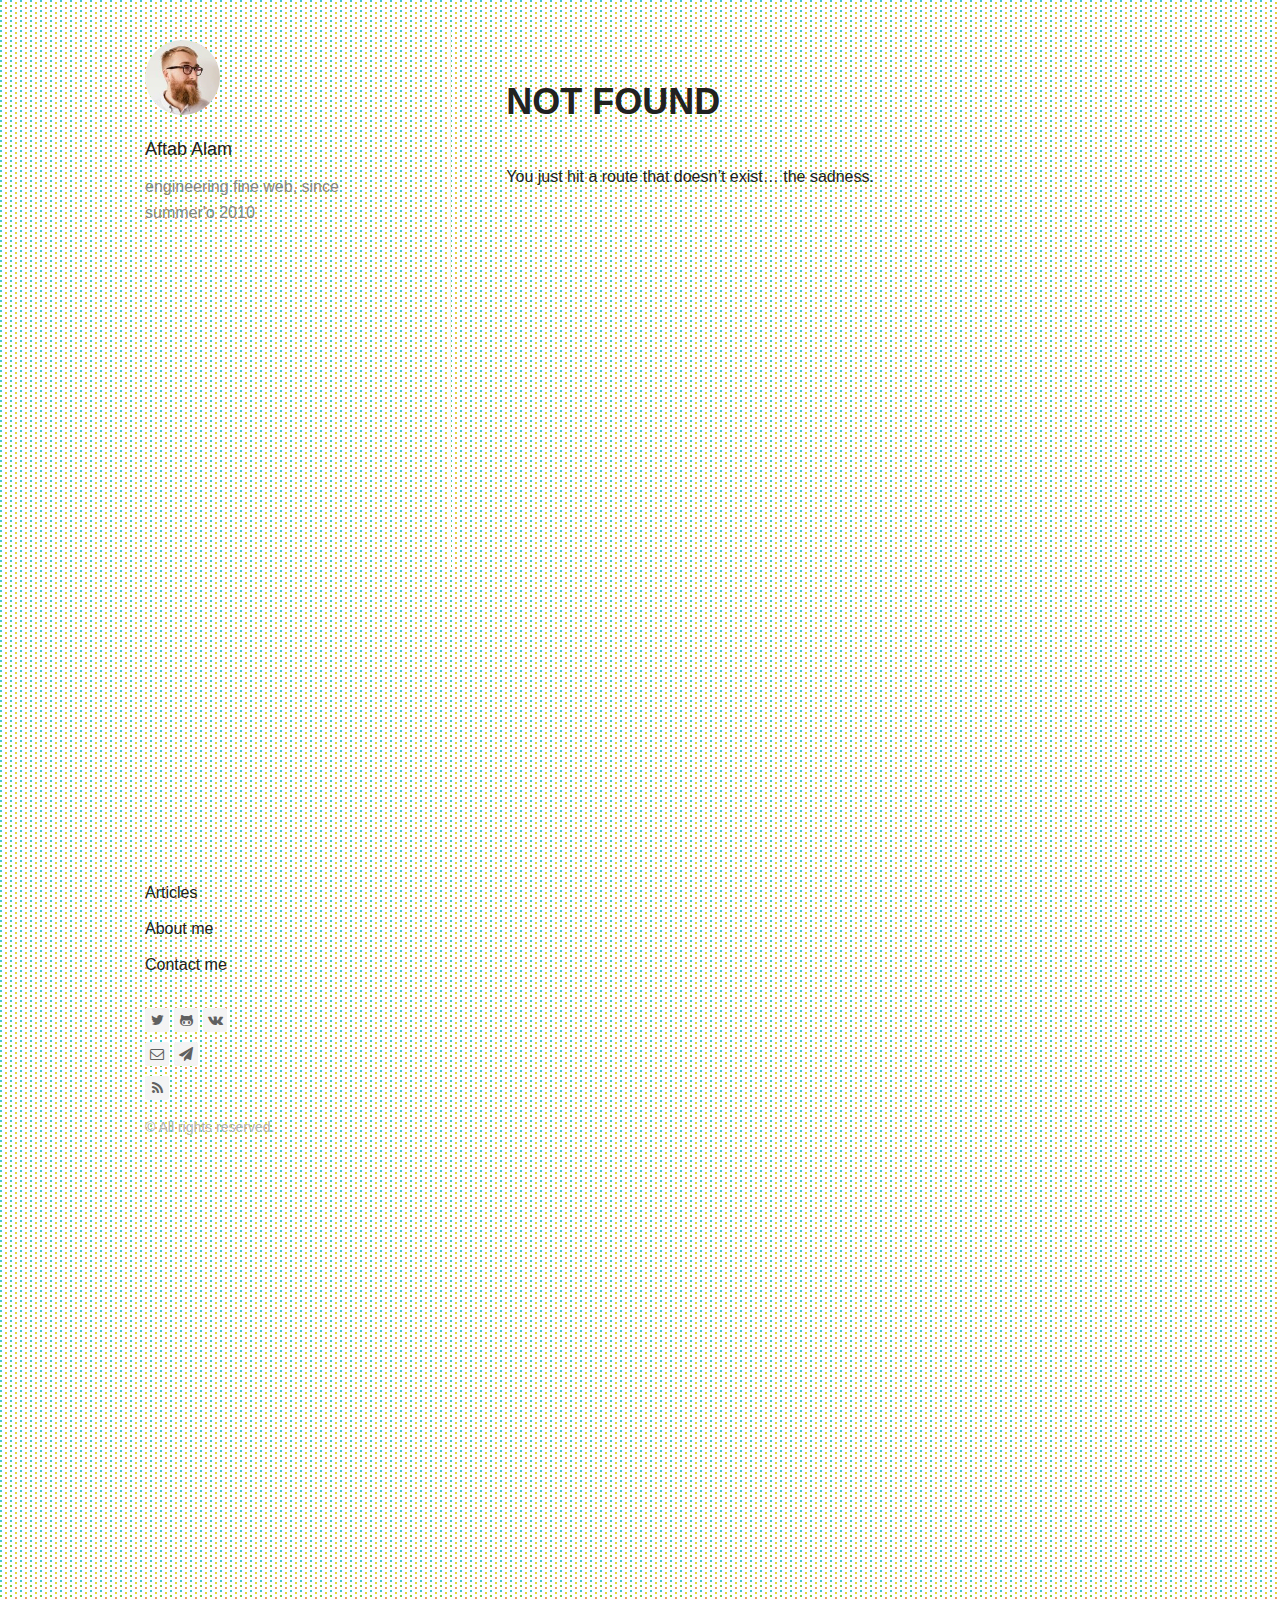
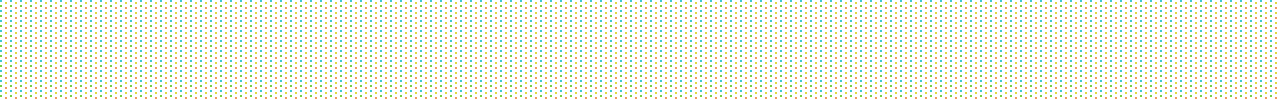
==== commit 932f894c: "Updates" ====
--- a/index.html
+++ b/index.html
@@ -2,4 +2,4 @@
  <html lang="en"><head><meta charset="utf-8"/><meta http-equiv="X-UA-Compatible" content="IE=edge"/><meta name="viewport" content="width=device-width, initial-scale=1.0 maximum-scale=5.0"/><title data-react-helmet="true">Aftab Alam - fine web craftsmaship, since summer&#x27;o 2010</title><link href="https://fonts.googleapis.com/css?family=Bungee|Cinzel+Decorative|Libre+Franklin" rel="stylesheet" type="text/css"/><style>html{-ms-text-size-adjust:100%;-webkit-text-size-adjust:100%}body{margin:0}article,aside,cite,code,details,figcaption,figure,footer,header,hgroup,main,nav,section,small,summary{display:block}article,article ol,article ul,blockquote,body,div,figure,footer,header,input,nav,section{box-sizing:border-box}audio,canvas,progress,video{display:inline-block;vertical-align:baseline}audio:not([controls]){display:none;height:0}[hidden],template{display:none}a{background:transparent}a:active,a:hover{outline:0}abbr{letter-spacing:.1em}abbr[title]{border-bottom:1px dotted}b,strong{font-weight:700}dfn{font-style:italic}mark{background:#ff0;color:#000}small{font-size:70%}sub,sup{font-size:75%;line-height:0;position:relative;vertical-align:baseline}sup{top:-.5em}sub{bottom:-.25em}em,i{line-height:0;position:relative;vertical-align:baseline}img{border:0}svg:not(:root){overflow:hidden}hr{box-sizing:content-box;height:0}pre{overflow:auto}code,kbd,pre,samp{font-family:monospace,monospace}table{border-collapse:collapse;border-spacing:0}td,th{padding:0}img{max-width:100%;display:block;margin:inherit auto}body,html{height:100%}body{background:url([data-uri]) repeat}.font-cinzel{font-family:Cinzel Decorative,cursive;font-size:48px}.font-libre{font-family:Libre Franklin,sans-serif}.font-bungee{font-family:Bungee,cursive}.headline{font-size:48px}.headline-sub{font-size:36px}.wrapper{max-width:1070px;margin-left:auto;margin-right:auto;height:100%}.wrapper:after,.wrapper:before{content:"";display:table}.wrapper:after{clear:both}#react-mount,#react-mount div{height:100%}.content{width:calc(99.9% * 2/3 - 10px)}.content:nth-child(1n){float:left;margin-right:30px;clear:none}.content:last-child{margin-right:0}.content:nth-child(3n){margin-right:0;float:right}.content:nth-child(3n+1){clear:both}.main-inner{padding:40px 35px}@media screen and (max-width:1100px){.content{width:calc(99.9% * 2/4 - 15px)}.content:nth-child(1n){float:left;margin-right:30px;clear:none}.content:last-child{margin-right:0}.content:nth-child(4n){margin-right:0;float:right}.content:nth-child(4n+1){clear:both}.main-inner{padding:35px 20px}}@media screen and (max-width:900px){.content{width:calc(99.9% * 7/12 - 12.5px)}.content:nth-child(1n){float:left;margin-right:30px;clear:none}.content:last-child{margin-right:0}.content:nth-child(12n){margin-right:0;float:right}.content:nth-child(12n+1){clear:both}.main-inner{padding:30px 20px}}@media screen and (max-width:500px){.content{width:calc(99.9% * 4/4 - 0px)}.content:nth-child(1n){float:left;margin-right:30px;clear:none}.content:last-child{margin-right:0}.content:nth-child(4n){margin-right:0;float:right}.content:nth-child(4n+1){clear:both}.main-inner{padding:25px 20px}}@media screen and (min-width:40em){.floatLeft{float:left}}@media screen and (min-width:40em){.floatCenter{margin-left:auto;margin-right:auto}}@media screen and (min-width:40em){.floatRight{float:right}}@media screen and (min-width:40em){body,html{margin:0;width:100%;max-width:none}}html{box-sizing:border-box;font-size:16px;font-size:100%;font-family:Roboto,Arial,sans-serif;color:#222;-ms-text-size-adjust:100%;-webkit-text-size-adjust:100%}@media screen and (min-width:40em){html{font-size:18px;font-size:1.125rem}}*,:after,:before{box-sizing:inherit}body{margin:0}footer{display:block}body>footer{margin:0 auto;width:80%}header,main,section{display:block}a{background:transparent;color:#222;text-decoration:none;-webkit-transition:all .3s;transition:all .3s}a:active,a:hover{outline:0}a:active,a:hover{color:#222}article{display:block;margin:0 auto;width:80%}@media screen and (min-width:40em){article{max-width:945px;max-width:52.5rem}}audio{display:inline-block;vertical-align:baseline}audio:not([controls]){display:none;height:0}canvas{display:inline-block;vertical-align:baseline}pre{overflow:auto}code,kbd,pre,samp{font-family:monospace,monospace}code{padding:26px;padding:1.625rem;display:block}@media screen and (min-width:40em){code{padding:31px;padding:1.722222222222222rem}}details,figcaption,summary{display:block}figcaption{line-height:26px;line-height:1.625rem;color:#222;font-size:.8125rem;font-style:italic;margin-bottom:0;text-align:center}@media screen and (min-width:40em){figcaption{line-height:31px;line-height:1.722222222222222rem;margin-bottom:0}}figure{display:block}@media screen and (min-width:40em){figure.floatLeft,figure.floatRight{max-width:315px;max-width:17.5rem;padding:0 31px;padding:0 1.722222222222222rem}}@media screen and (min-width:40em){figure.floatLeft blockquote,figure.floatRight blockquote{padding:0;text-align:left}}@media screen and (min-width:40em){figure.floatLeft blockquote p,figure.floatRight blockquote p{font-size:19.2px;font-size:1.2rem;line-height:31px;line-height:1.722222222222222rem}}h1{font-size:40px;font-size:2.5rem;line-height:52px;line-height:3.25rem;margin-top:104px;margin-top:6.5rem;margin-bottom:26px;margin-bottom:1.625rem}h2{font-size:27px;font-size:1.6875rem;line-height:39px;line-height:2.4375rem;margin-top:65px;margin-top:4.0625rem;margin-bottom:13px;margin-bottom:.8125rem}h3{font-size:22px;font-size:1.375rem;margin-top:52px;margin-top:3.25rem}h3,h4{line-height:26px;line-height:1.625rem;margin-bottom:13px;margin-bottom:.8125rem}h4{font-size:19.2px;font-size:1.2rem;margin-top:39px;margin-top:2.4375rem}h5,h6{font-size:16px;font-size:1rem;line-height:26px;line-height:1.625rem;margin-top:65px;margin-top:4.0625rem;margin-bottom:13px;margin-bottom:.8125rem}@media screen and (min-width:40em){h1{font-size:40px;font-size:2.5rem;line-height:62px;line-height:3.444444444444445rem;margin-top:124px;margin-top:6.888888888888889rem;margin-bottom:31px;margin-bottom:1.722222222222222rem}h2{font-size:27px;font-size:1.6875rem;line-height:46.5px;line-height:2.583333333333334rem;margin-top:77.5px;margin-top:4.305555555555556rem;margin-bottom:15.5px;margin-bottom:.861111111111111rem}h3{font-size:22px;font-size:1.375rem;margin-top:62px;margin-top:3.444444444444445rem}h3,h4{line-height:31px;line-height:1.722222222222222rem;margin-bottom:15.5px;margin-bottom:.861111111111111rem}h4{font-size:19.2px;font-size:1.2rem;margin-top:46.5px;margin-top:2.583333333333334rem}h5,h6{font-size:16px;font-size:1rem;line-height:31px;line-height:1.722222222222222rem;margin-top:77.5px;margin-top:4.305555555555556rem;margin-bottom:15.5px;margin-bottom:.861111111111111rem}}h1+h2{margin-top:26px;margin-top:1.625rem}@media screen and (min-width:40em){h1+h2{margin-top:31px;margin-top:1.722222222222222rem}}h2+h3,h3+h4,h4+h5{margin-top:13px;margin-top:.8125rem}@media screen and (min-width:40em){h2+h3,h3+h4,h4+h5{margin-top:15.5px;margin-top:.861111111111111rem}}h5+h6{margin-top:-13px;margin-top:-.8125rem}@media screen and (min-width:40em){h5+h6{margin-top:-15.5px;margin-top:-.861111111111111rem}}h6{font-style:italic;font-weight:400}hgroup,hr{display:block}hr{margin-top:52px;margin-bottom:52px;box-sizing:content-box;border:0;color:#222;height:26px;height:1.625rem;margin:3.25rem auto;background-size:100% 26px;background-size:100% 1.625rem;background-image:-webkit-linear-gradient(top,transparent 1px,transparent 11px,#222 0,#222 15px,transparent 0,transparent 26px);background-image:linear-gradient(180deg,transparent 1px,transparent 11px,#222 0,#222 15px,transparent 0,transparent 26px);width:100px}@media screen and (min-width:40em){hr{background-size:100% 31px;background-size:100% 1.722222222222222rem;background-image:-webkit-linear-gradient(top,transparent 1px,transparent 13.5px,#222 0,#222 17.5px,transparent 0,transparent 31px);background-image:linear-gradient(180deg,transparent 1px,transparent 13.5px,#222 0,#222 17.5px,transparent 0,transparent 31px);margin-top:62px;margin-top:3.444444444444445rem;margin-bottom:62px;margin-bottom:3.444444444444445rem;height:31px;height:1.722222222222222rem}}img{border:0;max-width:100%;display:block;margin:inherit auto}svg:not(:root){overflow:hidden}ol li,ul li{margin-bottom:0}nav{display:block}progress{display:inline-block;vertical-align:baseline}blockquote{font-style:italic;padding-left:1.4375rem}@media screen and (min-width:40em){blockquote{padding-left:2rem}}cite{display:block;font-style:normal}figure blockquote{padding:26px 0;padding:1.625rem 0}@media screen and (min-width:40em){figure blockquote{padding:62px 0 31px;padding:3.444444444444445rem 0 1.722222222222222rem;text-align:center}}figure blockquote p{font-size:27px;font-size:1.6875rem;line-height:39px;line-height:2.4375rem}@media screen and (min-width:40em){figure blockquote p{font-size:27px;font-size:1.6875rem;line-height:46.5px;line-height:2.583333333333334rem}}table{border-collapse:collapse;border-spacing:0}td,th{padding:0}[hidden],template{display:none}abbr{letter-spacing:.1em}abbr[title]{border-bottom:1px dotted}b,strong{font-weight:700}dfn{font-style:italic}em,i{line-height:0;position:relative;vertical-align:baseline}mark{background:#ff0;color:#000}small{line-height:13px;line-height:.8125rem;font-size:70%}@media screen and (min-width:40em){small{line-height:15.5px;line-height:.861111111111111rem}}sub,sup{font-size:75%;line-height:0;position:relative;vertical-align:baseline}sup{top:-.5em}sub{bottom:-.25em}.attention-grabber{font-size:19.2px;font-size:1.2rem}.alignLeft{text-align:left}.alignCenter{text-align:center}.alignRight{text-align:right}.uppercase{letter-spacing:.1em;text-transform:uppercase}video{display:inline-block;vertical-align:baseline}.description{font-size:calc(12px + 2 * ((100vw - 420px) / 860));line-height:1.6}@media screen and (min-width:1280px){.description{font-size:14px}}@media screen and (max-width:420px){.description{font-size:12px}}.blog-post{margin-bottom:30px}.blog-post:last-child{margin-bottom:10px}.blog-post h2{margin-top:10px;line-height:30px;margin-bottom:20px}.blog-post h2 a:hover{border-bottom:1px solid}.blog-post p{font-size:16px;line-height:26px;margin-bottom:26px}.blog-post time{color:#222}.blog-post .blog-category,.blog-post time{font-size:14px;font-weight:500;text-transform:uppercase}.blog-post .blog-category{color:#f7a046}.blog-post .readmore{font-size:16px;color:#5d93ff}.blog-post .readmore:hover{border-bottom:1px solid}.blog-single{max-width:945px;margin-left:auto;margin-right:auto}.blog-single h1{text-align:center;margin-top:30px}.blog-single .text{line-height:31px;margin-bottom:31px}.blog-single .date-published,.blog-single .text :not(div),.blog-single h1{max-width:630px;margin-left:auto;margin-right:auto}.blog-single .text img{max-width:100%;height:auto}.blog-single .footer{max-width:630px;margin-left:auto;margin-right:auto;line-height:31px;margin-bottom:31px}.gohome{position:fixed;left:20px;font-size:16px;text-align:center;padding:8px 16px;color:#999;background:#f4f4f4;font-weight:400;border-radius:3px}.gohome:focus,.gohome:hover{color:#444;background:#f4f4f4;border:0}@media (max-width:900px){.blog-single h1{margin-top:15px}.blog-single .footer,.blog-single .text{padding:0 15px;line-height:26px;margin-bottom:26px}.gohome{position:static;margin:20px auto 0;text-align:center;width:85px;display:block}}p>code,span>code{white-space:pre;white-space:pre-wrap;white-space:pre-line;white-space:-pre-wrap;white-space:-o-pre-wrap;white-space:-moz-pre-wrap;white-space:-hp-pre-wrap;word-wrap:break-word;display:inline;font-family:Inconsolata,monospace,serif;max-width:100%;overflow:auto;padding:.25em .5em}p>code,pre code,span>code{border-radius:3px;background:#f8f8f8}pre code{display:block;overflow-x:auto;padding:.5em 1em;color:#333}.hljs-comment,.hljs-quote{color:#998;font-style:italic}.hljs-keyword,.hljs-selector-tag,.hljs-subst{color:#333;font-weight:700}.hljs-literal,.hljs-number,.hljs-tag .hljs-attr,.hljs-template-variable,.hljs-variable{color:teal}.hljs-doctag,.hljs-string{color:#d14}.hljs-section,.hljs-selector-id,.hljs-title{color:#900;font-weight:700}.hljs-subst{font-weight:400}.hljs-class .hljs-title,.hljs-type{color:#458;font-weight:700}.hljs-attribute,.hljs-name,.hljs-tag{color:navy;font-weight:400}.hljs-link,.hljs-regexp{color:#009926}.hljs-bullet,.hljs-symbol{color:#990073}.hljs-built_in,.hljs-builtin-name{color:#0086b3}.hljs-meta{color:#999;font-weight:700}.hljs-deletion{background:#fdd}.hljs-addition{background:#dfd}.hljs-emphasis{font-style:italic}.hljs-strong{font-weight:700}.blog-nav{margin:20px 0 10px}.blog-nav ul{list-style:none;padding-left:0}.blog-nav ul li{margin:10px 0}.blog-nav ul li a{font-size:16px;line-height:26px;margin-bottom:26px;border-bottom:0;font-weight:400;color:#222}.blog-nav ul li a.current,.blog-nav ul li a:hover{border-bottom:1px solid}.blog-social{margin-top:30px}.blog-social ul:after,.blog-social ul:before{content:" ";display:table}.blog-social ul:after{clear:both}.blog-social ul{list-style:none;padding:0;margin:10px 0;zoom:1}.blog-social ul>li{float:left;margin-right:5px;text-align:center;height:24px;width:24px;border-radius:3px;background:#f4f4f4}.blog-social ul>li:hover{background:#f4f4f4}.blog-social ul>li>a{border-bottom:0}.blog-social ul>li>a>i{color:#606060;font-size:14px;line-height:24px}.blog-social ul>li:hover a>i{color:#444}/*!
  *  Font Awesome 4.5.0 by @davegandy - http://fontawesome.io - @fontawesome
  *  License - http://fontawesome.io/license (Font: SIL OFL 1.1, CSS: MIT License)
- */@font-face{font-family:FontAwesome;src:url(/32400f4e08932a94d8bfd2422702c446.eot);src:url(/32400f4e08932a94d8bfd2422702c446.eot?#iefix&v=4.5.0) format("embedded-opentype"),url(/db812d8a70a4e88e888744c1c9a27e89.woff2) format("woff2"),url(/a35720c2fed2c7f043bc7e4ffb45e073.woff) format("woff"),url(/a3de2170e4e9df77161ea5d3f31b2668.ttf) format("truetype"),url([data-uri]) format("svg");font-weight:400;font-style:normal}.fa{display:inline-block;font:normal normal normal 14px/1 FontAwesome;font-size:inherit;text-rendering:auto;-webkit-font-smoothing:antialiased;-moz-osx-font-smoothing:grayscale}.fa-lg{font-size:1.33333333em;line-height:.75em;vertical-align:-15%}.fa-2x{font-size:2em}.fa-3x{font-size:3em}.fa-4x{font-size:4em}.fa-5x{font-size:5em}.fa-fw{width:1.28571429em;text-align:center}.fa-ul{padding-left:0;margin-left:2.14285714em;list-style-type:none}.fa-ul>li{position:relative}.fa-li{position:absolute;left:-2.14285714em;width:2.14285714em;top:.14285714em;text-align:center}.fa-li.fa-lg{left:-1.85714286em}.fa-border{padding:.2em .25em .15em;border:.08em solid #eee;border-radius:.1em}.fa-pull-left{float:left}.fa-pull-right{float:right}.fa.fa-pull-left{margin-right:.3em}.fa.fa-pull-right{margin-left:.3em}.pull-right{float:right}.pull-left{float:left}.fa.pull-left{margin-right:.3em}.fa.pull-right{margin-left:.3em}.fa-spin{-webkit-animation:fa-spin 2s infinite linear;animation:fa-spin 2s infinite linear}.fa-pulse{-webkit-animation:fa-spin 1s infinite steps(8);animation:fa-spin 1s infinite steps(8)}@-webkit-keyframes fa-spin{0%{-webkit-transform:rotate(0deg);transform:rotate(0deg)}to{-webkit-transform:rotate(359deg);transform:rotate(359deg)}}@keyframes fa-spin{0%{-webkit-transform:rotate(0deg);transform:rotate(0deg)}to{-webkit-transform:rotate(359deg);transform:rotate(359deg)}}.fa-rotate-90{filter:progid:DXImageTransform.Microsoft.BasicImage(rotation=1);-webkit-transform:rotate(90deg);transform:rotate(90deg)}.fa-rotate-180{filter:progid:DXImageTransform.Microsoft.BasicImage(rotation=2);-webkit-transform:rotate(180deg);transform:rotate(180deg)}.fa-rotate-270{filter:progid:DXImageTransform.Microsoft.BasicImage(rotation=3);-webkit-transform:rotate(270deg);transform:rotate(270deg)}.fa-flip-horizontal{filter:progid:DXImageTransform.Microsoft.BasicImage(rotation=0,mirror=1);-webkit-transform:scaleX(-1);transform:scaleX(-1)}.fa-flip-vertical{filter:progid:DXImageTransform.Microsoft.BasicImage(rotation=2,mirror=1);-webkit-transform:scaleY(-1);transform:scaleY(-1)}:root .fa-flip-horizontal,:root .fa-flip-vertical,:root .fa-rotate-90,:root .fa-rotate-180,:root .fa-rotate-270{-webkit-filter:none;filter:none}.fa-stack{position:relative;display:inline-block;width:2em;height:2em;line-height:2em;vertical-align:middle}.fa-stack-1x,.fa-stack-2x{position:absolute;left:0;width:100%;text-align:center}.fa-stack-1x{line-height:inherit}.fa-stack-2x{font-size:2em}.fa-inverse{color:#fff}.fa-glass:before{content:"\F000"}.fa-music:before{content:"\F001"}.fa-search:before{content:"\F002"}.fa-envelope-o:before{content:"\F003"}.fa-heart:before{content:"\F004"}.fa-star:before{content:"\F005"}.fa-star-o:before{content:"\F006"}.fa-user:before{content:"\F007"}.fa-film:before{content:"\F008"}.fa-th-large:before{content:"\F009"}.fa-th:before{content:"\F00A"}.fa-th-list:before{content:"\F00B"}.fa-check:before{content:"\F00C"}.fa-close:before,.fa-remove:before,.fa-times:before{content:"\F00D"}.fa-search-plus:before{content:"\F00E"}.fa-search-minus:before{content:"\F010"}.fa-power-off:before{content:"\F011"}.fa-signal:before{content:"\F012"}.fa-cog:before,.fa-gear:before{content:"\F013"}.fa-trash-o:before{content:"\F014"}.fa-home:before{content:"\F015"}.fa-file-o:before{content:"\F016"}.fa-clock-o:before{content:"\F017"}.fa-road:before{content:"\F018"}.fa-download:before{content:"\F019"}.fa-arrow-circle-o-down:before{content:"\F01A"}.fa-arrow-circle-o-up:before{content:"\F01B"}.fa-inbox:before{content:"\F01C"}.fa-play-circle-o:before{content:"\F01D"}.fa-repeat:before,.fa-rotate-right:before{content:"\F01E"}.fa-refresh:before{content:"\F021"}.fa-list-alt:before{content:"\F022"}.fa-lock:before{content:"\F023"}.fa-flag:before{content:"\F024"}.fa-headphones:before{content:"\F025"}.fa-volume-off:before{content:"\F026"}.fa-volume-down:before{content:"\F027"}.fa-volume-up:before{content:"\F028"}.fa-qrcode:before{content:"\F029"}.fa-barcode:before{content:"\F02A"}.fa-tag:before{content:"\F02B"}.fa-tags:before{content:"\F02C"}.fa-book:before{content:"\F02D"}.fa-bookmark:before{content:"\F02E"}.fa-print:before{content:"\F02F"}.fa-camera:before{content:"\F030"}.fa-font:before{content:"\F031"}.fa-bold:before{content:"\F032"}.fa-italic:before{content:"\F033"}.fa-text-height:before{content:"\F034"}.fa-text-width:before{content:"\F035"}.fa-align-left:before{content:"\F036"}.fa-align-center:before{content:"\F037"}.fa-align-right:before{content:"\F038"}.fa-align-justify:before{content:"\F039"}.fa-list:before{content:"\F03A"}.fa-dedent:before,.fa-outdent:before{content:"\F03B"}.fa-indent:before{content:"\F03C"}.fa-video-camera:before{content:"\F03D"}.fa-image:before,.fa-photo:before,.fa-picture-o:before{content:"\F03E"}.fa-pencil:before{content:"\F040"}.fa-map-marker:before{content:"\F041"}.fa-adjust:before{content:"\F042"}.fa-tint:before{content:"\F043"}.fa-edit:before,.fa-pencil-square-o:before{content:"\F044"}.fa-share-square-o:before{content:"\F045"}.fa-check-square-o:before{content:"\F046"}.fa-arrows:before{content:"\F047"}.fa-step-backward:before{content:"\F048"}.fa-fast-backward:before{content:"\F049"}.fa-backward:before{content:"\F04A"}.fa-play:before{content:"\F04B"}.fa-pause:before{content:"\F04C"}.fa-stop:before{content:"\F04D"}.fa-forward:before{content:"\F04E"}.fa-fast-forward:before{content:"\F050"}.fa-step-forward:before{content:"\F051"}.fa-eject:before{content:"\F052"}.fa-chevron-left:before{content:"\F053"}.fa-chevron-right:before{content:"\F054"}.fa-plus-circle:before{content:"\F055"}.fa-minus-circle:before{content:"\F056"}.fa-times-circle:before{content:"\F057"}.fa-check-circle:before{content:"\F058"}.fa-question-circle:before{content:"\F059"}.fa-info-circle:before{content:"\F05A"}.fa-crosshairs:before{content:"\F05B"}.fa-times-circle-o:before{content:"\F05C"}.fa-check-circle-o:before{content:"\F05D"}.fa-ban:before{content:"\F05E"}.fa-arrow-left:before{content:"\F060"}.fa-arrow-right:before{content:"\F061"}.fa-arrow-up:before{content:"\F062"}.fa-arrow-down:before{content:"\F063"}.fa-mail-forward:before,.fa-share:before{content:"\F064"}.fa-expand:before{content:"\F065"}.fa-compress:before{content:"\F066"}.fa-plus:before{content:"\F067"}.fa-minus:before{content:"\F068"}.fa-asterisk:before{content:"\F069"}.fa-exclamation-circle:before{content:"\F06A"}.fa-gift:before{content:"\F06B"}.fa-leaf:before{content:"\F06C"}.fa-fire:before{content:"\F06D"}.fa-eye:before{content:"\F06E"}.fa-eye-slash:before{content:"\F070"}.fa-exclamation-triangle:before,.fa-warning:before{content:"\F071"}.fa-plane:before{content:"\F072"}.fa-calendar:before{content:"\F073"}.fa-random:before{content:"\F074"}.fa-comment:before{content:"\F075"}.fa-magnet:before{content:"\F076"}.fa-chevron-up:before{content:"\F077"}.fa-chevron-down:before{content:"\F078"}.fa-retweet:before{content:"\F079"}.fa-shopping-cart:before{content:"\F07A"}.fa-folder:before{content:"\F07B"}.fa-folder-open:before{content:"\F07C"}.fa-arrows-v:before{content:"\F07D"}.fa-arrows-h:before{content:"\F07E"}.fa-bar-chart-o:before,.fa-bar-chart:before{content:"\F080"}.fa-twitter-square:before{content:"\F081"}.fa-facebook-square:before{content:"\F082"}.fa-camera-retro:before{content:"\F083"}.fa-key:before{content:"\F084"}.fa-cogs:before,.fa-gears:before{content:"\F085"}.fa-comments:before{content:"\F086"}.fa-thumbs-o-up:before{content:"\F087"}.fa-thumbs-o-down:before{content:"\F088"}.fa-star-half:before{content:"\F089"}.fa-heart-o:before{content:"\F08A"}.fa-sign-out:before{content:"\F08B"}.fa-linkedin-square:before{content:"\F08C"}.fa-thumb-tack:before{content:"\F08D"}.fa-external-link:before{content:"\F08E"}.fa-sign-in:before{content:"\F090"}.fa-trophy:before{content:"\F091"}.fa-github-square:before{content:"\F092"}.fa-upload:before{content:"\F093"}.fa-lemon-o:before{content:"\F094"}.fa-phone:before{content:"\F095"}.fa-square-o:before{content:"\F096"}.fa-bookmark-o:before{content:"\F097"}.fa-phone-square:before{content:"\F098"}.fa-twitter:before{content:"\F099"}.fa-facebook-f:before,.fa-facebook:before{content:"\F09A"}.fa-github:before{content:"\F09B"}.fa-unlock:before{content:"\F09C"}.fa-credit-card:before{content:"\F09D"}.fa-feed:before,.fa-rss:before{content:"\F09E"}.fa-hdd-o:before{content:"\F0A0"}.fa-bullhorn:before{content:"\F0A1"}.fa-bell:before{content:"\F0F3"}.fa-certificate:before{content:"\F0A3"}.fa-hand-o-right:before{content:"\F0A4"}.fa-hand-o-left:before{content:"\F0A5"}.fa-hand-o-up:before{content:"\F0A6"}.fa-hand-o-down:before{content:"\F0A7"}.fa-arrow-circle-left:before{content:"\F0A8"}.fa-arrow-circle-right:before{content:"\F0A9"}.fa-arrow-circle-up:before{content:"\F0AA"}.fa-arrow-circle-down:before{content:"\F0AB"}.fa-globe:before{content:"\F0AC"}.fa-wrench:before{content:"\F0AD"}.fa-tasks:before{content:"\F0AE"}.fa-filter:before{content:"\F0B0"}.fa-briefcase:before{content:"\F0B1"}.fa-arrows-alt:before{content:"\F0B2"}.fa-group:before,.fa-users:before{content:"\F0C0"}.fa-chain:before,.fa-link:before{content:"\F0C1"}.fa-cloud:before{content:"\F0C2"}.fa-flask:before{content:"\F0C3"}.fa-cut:before,.fa-scissors:before{content:"\F0C4"}.fa-copy:before,.fa-files-o:before{content:"\F0C5"}.fa-paperclip:before{content:"\F0C6"}.fa-floppy-o:before,.fa-save:before{content:"\F0C7"}.fa-square:before{content:"\F0C8"}.fa-bars:before,.fa-navicon:before,.fa-reorder:before{content:"\F0C9"}.fa-list-ul:before{content:"\F0CA"}.fa-list-ol:before{content:"\F0CB"}.fa-strikethrough:before{content:"\F0CC"}.fa-underline:before{content:"\F0CD"}.fa-table:before{content:"\F0CE"}.fa-magic:before{content:"\F0D0"}.fa-truck:before{content:"\F0D1"}.fa-pinterest:before{content:"\F0D2"}.fa-pinterest-square:before{content:"\F0D3"}.fa-google-plus-square:before{content:"\F0D4"}.fa-google-plus:before{content:"\F0D5"}.fa-money:before{content:"\F0D6"}.fa-caret-down:before{content:"\F0D7"}.fa-caret-up:before{content:"\F0D8"}.fa-caret-left:before{content:"\F0D9"}.fa-caret-right:before{content:"\F0DA"}.fa-columns:before{content:"\F0DB"}.fa-sort:before,.fa-unsorted:before{content:"\F0DC"}.fa-sort-desc:before,.fa-sort-down:before{content:"\F0DD"}.fa-sort-asc:before,.fa-sort-up:before{content:"\F0DE"}.fa-envelope:before{content:"\F0E0"}.fa-linkedin:before{content:"\F0E1"}.fa-rotate-left:before,.fa-undo:before{content:"\F0E2"}.fa-gavel:before,.fa-legal:before{content:"\F0E3"}.fa-dashboard:before,.fa-tachometer:before{content:"\F0E4"}.fa-comment-o:before{content:"\F0E5"}.fa-comments-o:before{content:"\F0E6"}.fa-bolt:before,.fa-flash:before{content:"\F0E7"}.fa-sitemap:before{content:"\F0E8"}.fa-umbrella:before{content:"\F0E9"}.fa-clipboard:before,.fa-paste:before{content:"\F0EA"}.fa-lightbulb-o:before{content:"\F0EB"}.fa-exchange:before{content:"\F0EC"}.fa-cloud-download:before{content:"\F0ED"}.fa-cloud-upload:before{content:"\F0EE"}.fa-user-md:before{content:"\F0F0"}.fa-stethoscope:before{content:"\F0F1"}.fa-suitcase:before{content:"\F0F2"}.fa-bell-o:before{content:"\F0A2"}.fa-coffee:before{content:"\F0F4"}.fa-cutlery:before{content:"\F0F5"}.fa-file-text-o:before{content:"\F0F6"}.fa-building-o:before{content:"\F0F7"}.fa-hospital-o:before{content:"\F0F8"}.fa-ambulance:before{content:"\F0F9"}.fa-medkit:before{content:"\F0FA"}.fa-fighter-jet:before{content:"\F0FB"}.fa-beer:before{content:"\F0FC"}.fa-h-square:before{content:"\F0FD"}.fa-plus-square:before{content:"\F0FE"}.fa-angle-double-left:before{content:"\F100"}.fa-angle-double-right:before{content:"\F101"}.fa-angle-double-up:before{content:"\F102"}.fa-angle-double-down:before{content:"\F103"}.fa-angle-left:before{content:"\F104"}.fa-angle-right:before{content:"\F105"}.fa-angle-up:before{content:"\F106"}.fa-angle-down:before{content:"\F107"}.fa-desktop:before{content:"\F108"}.fa-laptop:before{content:"\F109"}.fa-tablet:before{content:"\F10A"}.fa-mobile-phone:before,.fa-mobile:before{content:"\F10B"}.fa-circle-o:before{content:"\F10C"}.fa-quote-left:before{content:"\F10D"}.fa-quote-right:before{content:"\F10E"}.fa-spinner:before{content:"\F110"}.fa-circle:before{content:"\F111"}.fa-mail-reply:before,.fa-reply:before{content:"\F112"}.fa-github-alt:before{content:"\F113"}.fa-folder-o:before{content:"\F114"}.fa-folder-open-o:before{content:"\F115"}.fa-smile-o:before{content:"\F118"}.fa-frown-o:before{content:"\F119"}.fa-meh-o:before{content:"\F11A"}.fa-gamepad:before{content:"\F11B"}.fa-keyboard-o:before{content:"\F11C"}.fa-flag-o:before{content:"\F11D"}.fa-flag-checkered:before{content:"\F11E"}.fa-terminal:before{content:"\F120"}.fa-code:before{content:"\F121"}.fa-mail-reply-all:before,.fa-reply-all:before{content:"\F122"}.fa-star-half-empty:before,.fa-star-half-full:before,.fa-star-half-o:before{content:"\F123"}.fa-location-arrow:before{content:"\F124"}.fa-crop:before{content:"\F125"}.fa-code-fork:before{content:"\F126"}.fa-chain-broken:before,.fa-unlink:before{content:"\F127"}.fa-question:before{content:"\F128"}.fa-info:before{content:"\F129"}.fa-exclamation:before{content:"\F12A"}.fa-superscript:before{content:"\F12B"}.fa-subscript:before{content:"\F12C"}.fa-eraser:before{content:"\F12D"}.fa-puzzle-piece:before{content:"\F12E"}.fa-microphone:before{content:"\F130"}.fa-microphone-slash:before{content:"\F131"}.fa-shield:before{content:"\F132"}.fa-calendar-o:before{content:"\F133"}.fa-fire-extinguisher:before{content:"\F134"}.fa-rocket:before{content:"\F135"}.fa-maxcdn:before{content:"\F136"}.fa-chevron-circle-left:before{content:"\F137"}.fa-chevron-circle-right:before{content:"\F138"}.fa-chevron-circle-up:before{content:"\F139"}.fa-chevron-circle-down:before{content:"\F13A"}.fa-html5:before{content:"\F13B"}.fa-css3:before{content:"\F13C"}.fa-anchor:before{content:"\F13D"}.fa-unlock-alt:before{content:"\F13E"}.fa-bullseye:before{content:"\F140"}.fa-ellipsis-h:before{content:"\F141"}.fa-ellipsis-v:before{content:"\F142"}.fa-rss-square:before{content:"\F143"}.fa-play-circle:before{content:"\F144"}.fa-ticket:before{content:"\F145"}.fa-minus-square:before{content:"\F146"}.fa-minus-square-o:before{content:"\F147"}.fa-level-up:before{content:"\F148"}.fa-level-down:before{content:"\F149"}.fa-check-square:before{content:"\F14A"}.fa-pencil-square:before{content:"\F14B"}.fa-external-link-square:before{content:"\F14C"}.fa-share-square:before{content:"\F14D"}.fa-compass:before{content:"\F14E"}.fa-caret-square-o-down:before,.fa-toggle-down:before{content:"\F150"}.fa-caret-square-o-up:before,.fa-toggle-up:before{content:"\F151"}.fa-caret-square-o-right:before,.fa-toggle-right:before{content:"\F152"}.fa-eur:before,.fa-euro:before{content:"\F153"}.fa-gbp:before{content:"\F154"}.fa-dollar:before,.fa-usd:before{content:"\F155"}.fa-inr:before,.fa-rupee:before{content:"\F156"}.fa-cny:before,.fa-jpy:before,.fa-rmb:before,.fa-yen:before{content:"\F157"}.fa-rouble:before,.fa-rub:before,.fa-ruble:before{content:"\F158"}.fa-krw:before,.fa-won:before{content:"\F159"}.fa-bitcoin:before,.fa-btc:before{content:"\F15A"}.fa-file:before{content:"\F15B"}.fa-file-text:before{content:"\F15C"}.fa-sort-alpha-asc:before{content:"\F15D"}.fa-sort-alpha-desc:before{content:"\F15E"}.fa-sort-amount-asc:before{content:"\F160"}.fa-sort-amount-desc:before{content:"\F161"}.fa-sort-numeric-asc:before{content:"\F162"}.fa-sort-numeric-desc:before{content:"\F163"}.fa-thumbs-up:before{content:"\F164"}.fa-thumbs-down:before{content:"\F165"}.fa-youtube-square:before{content:"\F166"}.fa-youtube:before{content:"\F167"}.fa-xing:before{content:"\F168"}.fa-xing-square:before{content:"\F169"}.fa-youtube-play:before{content:"\F16A"}.fa-dropbox:before{content:"\F16B"}.fa-stack-overflow:before{content:"\F16C"}.fa-instagram:before{content:"\F16D"}.fa-flickr:before{content:"\F16E"}.fa-adn:before{content:"\F170"}.fa-bitbucket:before{content:"\F171"}.fa-bitbucket-square:before{content:"\F172"}.fa-tumblr:before{content:"\F173"}.fa-tumblr-square:before{content:"\F174"}.fa-long-arrow-down:before{content:"\F175"}.fa-long-arrow-up:before{content:"\F176"}.fa-long-arrow-left:before{content:"\F177"}.fa-long-arrow-right:before{content:"\F178"}.fa-apple:before{content:"\F179"}.fa-windows:before{content:"\F17A"}.fa-android:before{content:"\F17B"}.fa-linux:before{content:"\F17C"}.fa-dribbble:before{content:"\F17D"}.fa-skype:before{content:"\F17E"}.fa-foursquare:before{content:"\F180"}.fa-trello:before{content:"\F181"}.fa-female:before{content:"\F182"}.fa-male:before{content:"\F183"}.fa-gittip:before,.fa-gratipay:before{content:"\F184"}.fa-sun-o:before{content:"\F185"}.fa-moon-o:before{content:"\F186"}.fa-archive:before{content:"\F187"}.fa-bug:before{content:"\F188"}.fa-vk:before{content:"\F189"}.fa-weibo:before{content:"\F18A"}.fa-renren:before{content:"\F18B"}.fa-pagelines:before{content:"\F18C"}.fa-stack-exchange:before{content:"\F18D"}.fa-arrow-circle-o-right:before{content:"\F18E"}.fa-arrow-circle-o-left:before{content:"\F190"}.fa-caret-square-o-left:before,.fa-toggle-left:before{content:"\F191"}.fa-dot-circle-o:before{content:"\F192"}.fa-wheelchair:before{content:"\F193"}.fa-vimeo-square:before{content:"\F194"}.fa-try:before,.fa-turkish-lira:before{content:"\F195"}.fa-plus-square-o:before{content:"\F196"}.fa-space-shuttle:before{content:"\F197"}.fa-slack:before{content:"\F198"}.fa-envelope-square:before{content:"\F199"}.fa-wordpress:before{content:"\F19A"}.fa-openid:before{content:"\F19B"}.fa-bank:before,.fa-institution:before,.fa-university:before{content:"\F19C"}.fa-graduation-cap:before,.fa-mortar-board:before{content:"\F19D"}.fa-yahoo:before{content:"\F19E"}.fa-google:before{content:"\F1A0"}.fa-reddit:before{content:"\F1A1"}.fa-reddit-square:before{content:"\F1A2"}.fa-stumbleupon-circle:before{content:"\F1A3"}.fa-stumbleupon:before{content:"\F1A4"}.fa-delicious:before{content:"\F1A5"}.fa-digg:before{content:"\F1A6"}.fa-pied-piper:before{content:"\F1A7"}.fa-pied-piper-alt:before{content:"\F1A8"}.fa-drupal:before{content:"\F1A9"}.fa-joomla:before{content:"\F1AA"}.fa-language:before{content:"\F1AB"}.fa-fax:before{content:"\F1AC"}.fa-building:before{content:"\F1AD"}.fa-child:before{content:"\F1AE"}.fa-paw:before{content:"\F1B0"}.fa-spoon:before{content:"\F1B1"}.fa-cube:before{content:"\F1B2"}.fa-cubes:before{content:"\F1B3"}.fa-behance:before{content:"\F1B4"}.fa-behance-square:before{content:"\F1B5"}.fa-steam:before{content:"\F1B6"}.fa-steam-square:before{content:"\F1B7"}.fa-recycle:before{content:"\F1B8"}.fa-automobile:before,.fa-car:before{content:"\F1B9"}.fa-cab:before,.fa-taxi:before{content:"\F1BA"}.fa-tree:before{content:"\F1BB"}.fa-spotify:before{content:"\F1BC"}.fa-deviantart:before{content:"\F1BD"}.fa-soundcloud:before{content:"\F1BE"}.fa-database:before{content:"\F1C0"}.fa-file-pdf-o:before{content:"\F1C1"}.fa-file-word-o:before{content:"\F1C2"}.fa-file-excel-o:before{content:"\F1C3"}.fa-file-powerpoint-o:before{content:"\F1C4"}.fa-file-image-o:before,.fa-file-photo-o:before,.fa-file-picture-o:before{content:"\F1C5"}.fa-file-archive-o:before,.fa-file-zip-o:before{content:"\F1C6"}.fa-file-audio-o:before,.fa-file-sound-o:before{content:"\F1C7"}.fa-file-movie-o:before,.fa-file-video-o:before{content:"\F1C8"}.fa-file-code-o:before{content:"\F1C9"}.fa-vine:before{content:"\F1CA"}.fa-codepen:before{content:"\F1CB"}.fa-jsfiddle:before{content:"\F1CC"}.fa-life-bouy:before,.fa-life-buoy:before,.fa-life-ring:before,.fa-life-saver:before,.fa-support:before{content:"\F1CD"}.fa-circle-o-notch:before{content:"\F1CE"}.fa-ra:before,.fa-rebel:before{content:"\F1D0"}.fa-empire:before,.fa-ge:before{content:"\F1D1"}.fa-git-square:before{content:"\F1D2"}.fa-git:before{content:"\F1D3"}.fa-hacker-news:before,.fa-y-combinator-square:before,.fa-yc-square:before{content:"\F1D4"}.fa-tencent-weibo:before{content:"\F1D5"}.fa-qq:before{content:"\F1D6"}.fa-wechat:before,.fa-weixin:before{content:"\F1D7"}.fa-paper-plane:before,.fa-send:before{content:"\F1D8"}.fa-paper-plane-o:before,.fa-send-o:before{content:"\F1D9"}.fa-history:before{content:"\F1DA"}.fa-circle-thin:before{content:"\F1DB"}.fa-header:before{content:"\F1DC"}.fa-paragraph:before{content:"\F1DD"}.fa-sliders:before{content:"\F1DE"}.fa-share-alt:before{content:"\F1E0"}.fa-share-alt-square:before{content:"\F1E1"}.fa-bomb:before{content:"\F1E2"}.fa-futbol-o:before,.fa-soccer-ball-o:before{content:"\F1E3"}.fa-tty:before{content:"\F1E4"}.fa-binoculars:before{content:"\F1E5"}.fa-plug:before{content:"\F1E6"}.fa-slideshare:before{content:"\F1E7"}.fa-twitch:before{content:"\F1E8"}.fa-yelp:before{content:"\F1E9"}.fa-newspaper-o:before{content:"\F1EA"}.fa-wifi:before{content:"\F1EB"}.fa-calculator:before{content:"\F1EC"}.fa-paypal:before{content:"\F1ED"}.fa-google-wallet:before{content:"\F1EE"}.fa-cc-visa:before{content:"\F1F0"}.fa-cc-mastercard:before{content:"\F1F1"}.fa-cc-discover:before{content:"\F1F2"}.fa-cc-amex:before{content:"\F1F3"}.fa-cc-paypal:before{content:"\F1F4"}.fa-cc-stripe:before{content:"\F1F5"}.fa-bell-slash:before{content:"\F1F6"}.fa-bell-slash-o:before{content:"\F1F7"}.fa-trash:before{content:"\F1F8"}.fa-copyright:before{content:"\F1F9"}.fa-at:before{content:"\F1FA"}.fa-eyedropper:before{content:"\F1FB"}.fa-paint-brush:before{content:"\F1FC"}.fa-birthday-cake:before{content:"\F1FD"}.fa-area-chart:before{content:"\F1FE"}.fa-pie-chart:before{content:"\F200"}.fa-line-chart:before{content:"\F201"}.fa-lastfm:before{content:"\F202"}.fa-lastfm-square:before{content:"\F203"}.fa-toggle-off:before{content:"\F204"}.fa-toggle-on:before{content:"\F205"}.fa-bicycle:before{content:"\F206"}.fa-bus:before{content:"\F207"}.fa-ioxhost:before{content:"\F208"}.fa-angellist:before{content:"\F209"}.fa-cc:before{content:"\F20A"}.fa-ils:before,.fa-shekel:before,.fa-sheqel:before{content:"\F20B"}.fa-meanpath:before{content:"\F20C"}.fa-buysellads:before{content:"\F20D"}.fa-connectdevelop:before{content:"\F20E"}.fa-dashcube:before{content:"\F210"}.fa-forumbee:before{content:"\F211"}.fa-leanpub:before{content:"\F212"}.fa-sellsy:before{content:"\F213"}.fa-shirtsinbulk:before{content:"\F214"}.fa-simplybuilt:before{content:"\F215"}.fa-skyatlas:before{content:"\F216"}.fa-cart-plus:before{content:"\F217"}.fa-cart-arrow-down:before{content:"\F218"}.fa-diamond:before{content:"\F219"}.fa-ship:before{content:"\F21A"}.fa-user-secret:before{content:"\F21B"}.fa-motorcycle:before{content:"\F21C"}.fa-street-view:before{content:"\F21D"}.fa-heartbeat:before{content:"\F21E"}.fa-venus:before{content:"\F221"}.fa-mars:before{content:"\F222"}.fa-mercury:before{content:"\F223"}.fa-intersex:before,.fa-transgender:before{content:"\F224"}.fa-transgender-alt:before{content:"\F225"}.fa-venus-double:before{content:"\F226"}.fa-mars-double:before{content:"\F227"}.fa-venus-mars:before{content:"\F228"}.fa-mars-stroke:before{content:"\F229"}.fa-mars-stroke-v:before{content:"\F22A"}.fa-mars-stroke-h:before{content:"\F22B"}.fa-neuter:before{content:"\F22C"}.fa-genderless:before{content:"\F22D"}.fa-facebook-official:before{content:"\F230"}.fa-pinterest-p:before{content:"\F231"}.fa-whatsapp:before{content:"\F232"}.fa-server:before{content:"\F233"}.fa-user-plus:before{content:"\F234"}.fa-user-times:before{content:"\F235"}.fa-bed:before,.fa-hotel:before{content:"\F236"}.fa-viacoin:before{content:"\F237"}.fa-train:before{content:"\F238"}.fa-subway:before{content:"\F239"}.fa-medium:before{content:"\F23A"}.fa-y-combinator:before,.fa-yc:before{content:"\F23B"}.fa-optin-monster:before{content:"\F23C"}.fa-opencart:before{content:"\F23D"}.fa-expeditedssl:before{content:"\F23E"}.fa-battery-4:before,.fa-battery-full:before{content:"\F240"}.fa-battery-3:before,.fa-battery-three-quarters:before{content:"\F241"}.fa-battery-2:before,.fa-battery-half:before{content:"\F242"}.fa-battery-1:before,.fa-battery-quarter:before{content:"\F243"}.fa-battery-0:before,.fa-battery-empty:before{content:"\F244"}.fa-mouse-pointer:before{content:"\F245"}.fa-i-cursor:before{content:"\F246"}.fa-object-group:before{content:"\F247"}.fa-object-ungroup:before{content:"\F248"}.fa-sticky-note:before{content:"\F249"}.fa-sticky-note-o:before{content:"\F24A"}.fa-cc-jcb:before{content:"\F24B"}.fa-cc-diners-club:before{content:"\F24C"}.fa-clone:before{content:"\F24D"}.fa-balance-scale:before{content:"\F24E"}.fa-hourglass-o:before{content:"\F250"}.fa-hourglass-1:before,.fa-hourglass-start:before{content:"\F251"}.fa-hourglass-2:before,.fa-hourglass-half:before{content:"\F252"}.fa-hourglass-3:before,.fa-hourglass-end:before{content:"\F253"}.fa-hourglass:before{content:"\F254"}.fa-hand-grab-o:before,.fa-hand-rock-o:before{content:"\F255"}.fa-hand-paper-o:before,.fa-hand-stop-o:before{content:"\F256"}.fa-hand-scissors-o:before{content:"\F257"}.fa-hand-lizard-o:before{content:"\F258"}.fa-hand-spock-o:before{content:"\F259"}.fa-hand-pointer-o:before{content:"\F25A"}.fa-hand-peace-o:before{content:"\F25B"}.fa-trademark:before{content:"\F25C"}.fa-registered:before{content:"\F25D"}.fa-creative-commons:before{content:"\F25E"}.fa-gg:before{content:"\F260"}.fa-gg-circle:before{content:"\F261"}.fa-tripadvisor:before{content:"\F262"}.fa-odnoklassniki:before{content:"\F263"}.fa-odnoklassniki-square:before{content:"\F264"}.fa-get-pocket:before{content:"\F265"}.fa-wikipedia-w:before{content:"\F266"}.fa-safari:before{content:"\F267"}.fa-chrome:before{content:"\F268"}.fa-firefox:before{content:"\F269"}.fa-opera:before{content:"\F26A"}.fa-internet-explorer:before{content:"\F26B"}.fa-television:before,.fa-tv:before{content:"\F26C"}.fa-contao:before{content:"\F26D"}.fa-500px:before{content:"\F26E"}.fa-amazon:before{content:"\F270"}.fa-calendar-plus-o:before{content:"\F271"}.fa-calendar-minus-o:before{content:"\F272"}.fa-calendar-times-o:before{content:"\F273"}.fa-calendar-check-o:before{content:"\F274"}.fa-industry:before{content:"\F275"}.fa-map-pin:before{content:"\F276"}.fa-map-signs:before{content:"\F277"}.fa-map-o:before{content:"\F278"}.fa-map:before{content:"\F279"}.fa-commenting:before{content:"\F27A"}.fa-commenting-o:before{content:"\F27B"}.fa-houzz:before{content:"\F27C"}.fa-vimeo:before{content:"\F27D"}.fa-black-tie:before{content:"\F27E"}.fa-fonticons:before{content:"\F280"}.fa-reddit-alien:before{content:"\F281"}.fa-edge:before{content:"\F282"}.fa-credit-card-alt:before{content:"\F283"}.fa-codiepie:before{content:"\F284"}.fa-modx:before{content:"\F285"}.fa-fort-awesome:before{content:"\F286"}.fa-usb:before{content:"\F287"}.fa-product-hunt:before{content:"\F288"}.fa-mixcloud:before{content:"\F289"}.fa-scribd:before{content:"\F28A"}.fa-pause-circle:before{content:"\F28B"}.fa-pause-circle-o:before{content:"\F28C"}.fa-stop-circle:before{content:"\F28D"}.fa-stop-circle-o:before{content:"\F28E"}.fa-shopping-bag:before{content:"\F290"}.fa-shopping-basket:before{content:"\F291"}.fa-hashtag:before{content:"\F292"}.fa-bluetooth:before{content:"\F293"}.fa-bluetooth-b:before{content:"\F294"}.fa-percent:before{content:"\F295"}.sidebar{width:calc(99.9% * 1/3 - 20px)}.sidebar:nth-child(1n){float:left;margin-right:30px;clear:none}.sidebar:last-child{margin-right:0}.sidebar:nth-child(3n){margin-right:0;float:right}.sidebar:nth-child(3n+1){clear:both}.sidebar .sidebar-inner{position:relative;padding:40px}.sidebar .sidebar-inner:after{background:#eee;background:-webkit-linear-gradient(top,#eee,#eee 48%,#fff);background:linear-gradient(180deg,#eee 0,#eee 48%,#fff);position:absolute;content:"";width:1px;height:540px;top:30px;right:-10px;bottom:0}.sidebar .sidebar-inner img{display:inline-block;margin-bottom:0;border-radius:50%;background-clip:padding-box}.sidebar .sidebar-inner h1,.sidebar .sidebar-inner h2{font-size:18px;font-weight:500;line-height:18px;margin:20px 0 10px}.sidebar .sidebar-inner p{color:#888;font-size:16px;line-height:26px;margin-bottom:26px}.sidebar .sidebar-inner p.copyright{color:#b6b6b6;font-size:14px}@media (max-width:1100px){.sidebar .sidebar-inner{padding:35px 20px 0}.sidebar{width:calc(99.9% * 1/2 - 15px)}.sidebar:nth-child(1n){float:left;margin-right:30px;clear:none}.sidebar:last-child{margin-right:0}.sidebar:nth-child(2n){margin-right:0;float:right}.sidebar:nth-child(odd){clear:both}}@media (max-width:900px){.sidebar{width:calc(99.9% * 5/12 - 17.5px)}.sidebar:nth-child(1n){float:left;margin-right:30px;clear:none}.sidebar:last-child{margin-right:0}.sidebar:nth-child(12n){margin-right:0;float:right}.sidebar:nth-child(12n+1){clear:both}.sidebar .sidebar-inner{padding:30px 20px 0}}@media (max-width:500px){.sidebar{width:calc(99.9% * 1 - 0px)}.sidebar:nth-child(1n){float:left;margin-right:30px;clear:none}.sidebar:last-child{margin-right:0}.sidebar:nth-child(undefinedn){margin-right:0;float:right}.sidebar:nth-child(undefinedn+1){clear:both}.sidebar .sidebar-inner{padding:25px 20px 0}.sidebar .sidebar-inner:after{display:none}}.blog-page{margin-bottom:40px}.blog-page h1{font-size:calc(20px + 16 * ((100vw - 420px) / 860));margin-top:0}@media screen and (min-width:1280px){.blog-page h1{font-size:36px}}@media screen and (max-width:420px){.blog-page h1{font-size:20px}}.blog-page p{font-size:16px;line-height:26px;margin-bottom:26px}@media (max-width:900px){.blog-single .footer,.blog-single .text{padding:0 15px}}</style></head><body><div id="react-mount"><div class="wrapper" data-reactroot="" data-reactid="1" data-react-checksum="1796556139"><section class="stage" data-reactid="2"><!-- react-empty: 3 --><section class="container" data-reactid="4"><section class="content intro" data-reactid="5"><article class="avatar" data-reactid="6"><img src="/4f858a038e0a24ed3543bf658dd8e302.png" width="200" height="200" data-reactid="7"/></article><small class="highlight highlight__default font-libre uppercase rel-down-22 cnt-back" data-reactid="8">since summer&#x27;o 2010</small><h1 class="heading font-cinzel" data-reactid="9">FINE web crAftsmanSHIP</h1><strong class="highlight highlight__blue font-libre uppercase rel-up-22 cnt-back" data-reactid="10">Full-stack Web Engineer. Javascript Fanboy. Perpetual Learner.</strong><br data-reactid="11"/><small class="highlight highlight__default font-libre" data-reactid="12"><!-- react-text: 13 -->Currently, <!-- /react-text --><a href="https://twitter.com/proptiger" title="visit my company page" rel="_self" data-reactid="14">@proptiger</a><!-- react-text: 15 --> <!-- /react-text --><a href="https://twitter.com/makaan" rel="_self" title="visit my company page" data-reactid="16">@makaan</a></small><br data-reactid="17"/><br data-reactid="18"/><a href="https://twitter.com/aftabbuddy" data-reactid="19"><i class="fa fa-twitter" data-reactid="20"></i></a><a href="https://github.com/one-aalam" data-reactid="21"><i class="fa fa-github-alt" data-reactid="22"></i></a><a href="https://in.linkedin.com/in/oneaalam" data-reactid="23"><i class="fa fa-linkedin" data-reactid="24"></i></a><a href="mailto:one@aalam.in" data-reactid="25"><i class="fa fa-envelope" data-reactid="26"></i></a><small data-reactid="27">more stuff in the way...</small></section></section></section></div></div><script src="/bundle.js?t=1486149039675"></script></body></html>+ */@font-face{font-family:FontAwesome;src:url(/32400f4e08932a94d8bfd2422702c446.eot);src:url(/32400f4e08932a94d8bfd2422702c446.eot?#iefix&v=4.5.0) format("embedded-opentype"),url(/db812d8a70a4e88e888744c1c9a27e89.woff2) format("woff2"),url(/a35720c2fed2c7f043bc7e4ffb45e073.woff) format("woff"),url(/a3de2170e4e9df77161ea5d3f31b2668.ttf) format("truetype"),url([data-uri]) format("svg");font-weight:400;font-style:normal}.fa{display:inline-block;font:normal normal normal 14px/1 FontAwesome;font-size:inherit;text-rendering:auto;-webkit-font-smoothing:antialiased;-moz-osx-font-smoothing:grayscale}.fa-lg{font-size:1.33333333em;line-height:.75em;vertical-align:-15%}.fa-2x{font-size:2em}.fa-3x{font-size:3em}.fa-4x{font-size:4em}.fa-5x{font-size:5em}.fa-fw{width:1.28571429em;text-align:center}.fa-ul{padding-left:0;margin-left:2.14285714em;list-style-type:none}.fa-ul>li{position:relative}.fa-li{position:absolute;left:-2.14285714em;width:2.14285714em;top:.14285714em;text-align:center}.fa-li.fa-lg{left:-1.85714286em}.fa-border{padding:.2em .25em .15em;border:.08em solid #eee;border-radius:.1em}.fa-pull-left{float:left}.fa-pull-right{float:right}.fa.fa-pull-left{margin-right:.3em}.fa.fa-pull-right{margin-left:.3em}.pull-right{float:right}.pull-left{float:left}.fa.pull-left{margin-right:.3em}.fa.pull-right{margin-left:.3em}.fa-spin{-webkit-animation:fa-spin 2s infinite linear;animation:fa-spin 2s infinite linear}.fa-pulse{-webkit-animation:fa-spin 1s infinite steps(8);animation:fa-spin 1s infinite steps(8)}@-webkit-keyframes fa-spin{0%{-webkit-transform:rotate(0deg);transform:rotate(0deg)}to{-webkit-transform:rotate(359deg);transform:rotate(359deg)}}@keyframes fa-spin{0%{-webkit-transform:rotate(0deg);transform:rotate(0deg)}to{-webkit-transform:rotate(359deg);transform:rotate(359deg)}}.fa-rotate-90{filter:progid:DXImageTransform.Microsoft.BasicImage(rotation=1);-webkit-transform:rotate(90deg);transform:rotate(90deg)}.fa-rotate-180{filter:progid:DXImageTransform.Microsoft.BasicImage(rotation=2);-webkit-transform:rotate(180deg);transform:rotate(180deg)}.fa-rotate-270{filter:progid:DXImageTransform.Microsoft.BasicImage(rotation=3);-webkit-transform:rotate(270deg);transform:rotate(270deg)}.fa-flip-horizontal{filter:progid:DXImageTransform.Microsoft.BasicImage(rotation=0,mirror=1);-webkit-transform:scaleX(-1);transform:scaleX(-1)}.fa-flip-vertical{filter:progid:DXImageTransform.Microsoft.BasicImage(rotation=2,mirror=1);-webkit-transform:scaleY(-1);transform:scaleY(-1)}:root .fa-flip-horizontal,:root .fa-flip-vertical,:root .fa-rotate-90,:root .fa-rotate-180,:root .fa-rotate-270{-webkit-filter:none;filter:none}.fa-stack{position:relative;display:inline-block;width:2em;height:2em;line-height:2em;vertical-align:middle}.fa-stack-1x,.fa-stack-2x{position:absolute;left:0;width:100%;text-align:center}.fa-stack-1x{line-height:inherit}.fa-stack-2x{font-size:2em}.fa-inverse{color:#fff}.fa-glass:before{content:"\F000"}.fa-music:before{content:"\F001"}.fa-search:before{content:"\F002"}.fa-envelope-o:before{content:"\F003"}.fa-heart:before{content:"\F004"}.fa-star:before{content:"\F005"}.fa-star-o:before{content:"\F006"}.fa-user:before{content:"\F007"}.fa-film:before{content:"\F008"}.fa-th-large:before{content:"\F009"}.fa-th:before{content:"\F00A"}.fa-th-list:before{content:"\F00B"}.fa-check:before{content:"\F00C"}.fa-close:before,.fa-remove:before,.fa-times:before{content:"\F00D"}.fa-search-plus:before{content:"\F00E"}.fa-search-minus:before{content:"\F010"}.fa-power-off:before{content:"\F011"}.fa-signal:before{content:"\F012"}.fa-cog:before,.fa-gear:before{content:"\F013"}.fa-trash-o:before{content:"\F014"}.fa-home:before{content:"\F015"}.fa-file-o:before{content:"\F016"}.fa-clock-o:before{content:"\F017"}.fa-road:before{content:"\F018"}.fa-download:before{content:"\F019"}.fa-arrow-circle-o-down:before{content:"\F01A"}.fa-arrow-circle-o-up:before{content:"\F01B"}.fa-inbox:before{content:"\F01C"}.fa-play-circle-o:before{content:"\F01D"}.fa-repeat:before,.fa-rotate-right:before{content:"\F01E"}.fa-refresh:before{content:"\F021"}.fa-list-alt:before{content:"\F022"}.fa-lock:before{content:"\F023"}.fa-flag:before{content:"\F024"}.fa-headphones:before{content:"\F025"}.fa-volume-off:before{content:"\F026"}.fa-volume-down:before{content:"\F027"}.fa-volume-up:before{content:"\F028"}.fa-qrcode:before{content:"\F029"}.fa-barcode:before{content:"\F02A"}.fa-tag:before{content:"\F02B"}.fa-tags:before{content:"\F02C"}.fa-book:before{content:"\F02D"}.fa-bookmark:before{content:"\F02E"}.fa-print:before{content:"\F02F"}.fa-camera:before{content:"\F030"}.fa-font:before{content:"\F031"}.fa-bold:before{content:"\F032"}.fa-italic:before{content:"\F033"}.fa-text-height:before{content:"\F034"}.fa-text-width:before{content:"\F035"}.fa-align-left:before{content:"\F036"}.fa-align-center:before{content:"\F037"}.fa-align-right:before{content:"\F038"}.fa-align-justify:before{content:"\F039"}.fa-list:before{content:"\F03A"}.fa-dedent:before,.fa-outdent:before{content:"\F03B"}.fa-indent:before{content:"\F03C"}.fa-video-camera:before{content:"\F03D"}.fa-image:before,.fa-photo:before,.fa-picture-o:before{content:"\F03E"}.fa-pencil:before{content:"\F040"}.fa-map-marker:before{content:"\F041"}.fa-adjust:before{content:"\F042"}.fa-tint:before{content:"\F043"}.fa-edit:before,.fa-pencil-square-o:before{content:"\F044"}.fa-share-square-o:before{content:"\F045"}.fa-check-square-o:before{content:"\F046"}.fa-arrows:before{content:"\F047"}.fa-step-backward:before{content:"\F048"}.fa-fast-backward:before{content:"\F049"}.fa-backward:before{content:"\F04A"}.fa-play:before{content:"\F04B"}.fa-pause:before{content:"\F04C"}.fa-stop:before{content:"\F04D"}.fa-forward:before{content:"\F04E"}.fa-fast-forward:before{content:"\F050"}.fa-step-forward:before{content:"\F051"}.fa-eject:before{content:"\F052"}.fa-chevron-left:before{content:"\F053"}.fa-chevron-right:before{content:"\F054"}.fa-plus-circle:before{content:"\F055"}.fa-minus-circle:before{content:"\F056"}.fa-times-circle:before{content:"\F057"}.fa-check-circle:before{content:"\F058"}.fa-question-circle:before{content:"\F059"}.fa-info-circle:before{content:"\F05A"}.fa-crosshairs:before{content:"\F05B"}.fa-times-circle-o:before{content:"\F05C"}.fa-check-circle-o:before{content:"\F05D"}.fa-ban:before{content:"\F05E"}.fa-arrow-left:before{content:"\F060"}.fa-arrow-right:before{content:"\F061"}.fa-arrow-up:before{content:"\F062"}.fa-arrow-down:before{content:"\F063"}.fa-mail-forward:before,.fa-share:before{content:"\F064"}.fa-expand:before{content:"\F065"}.fa-compress:before{content:"\F066"}.fa-plus:before{content:"\F067"}.fa-minus:before{content:"\F068"}.fa-asterisk:before{content:"\F069"}.fa-exclamation-circle:before{content:"\F06A"}.fa-gift:before{content:"\F06B"}.fa-leaf:before{content:"\F06C"}.fa-fire:before{content:"\F06D"}.fa-eye:before{content:"\F06E"}.fa-eye-slash:before{content:"\F070"}.fa-exclamation-triangle:before,.fa-warning:before{content:"\F071"}.fa-plane:before{content:"\F072"}.fa-calendar:before{content:"\F073"}.fa-random:before{content:"\F074"}.fa-comment:before{content:"\F075"}.fa-magnet:before{content:"\F076"}.fa-chevron-up:before{content:"\F077"}.fa-chevron-down:before{content:"\F078"}.fa-retweet:before{content:"\F079"}.fa-shopping-cart:before{content:"\F07A"}.fa-folder:before{content:"\F07B"}.fa-folder-open:before{content:"\F07C"}.fa-arrows-v:before{content:"\F07D"}.fa-arrows-h:before{content:"\F07E"}.fa-bar-chart-o:before,.fa-bar-chart:before{content:"\F080"}.fa-twitter-square:before{content:"\F081"}.fa-facebook-square:before{content:"\F082"}.fa-camera-retro:before{content:"\F083"}.fa-key:before{content:"\F084"}.fa-cogs:before,.fa-gears:before{content:"\F085"}.fa-comments:before{content:"\F086"}.fa-thumbs-o-up:before{content:"\F087"}.fa-thumbs-o-down:before{content:"\F088"}.fa-star-half:before{content:"\F089"}.fa-heart-o:before{content:"\F08A"}.fa-sign-out:before{content:"\F08B"}.fa-linkedin-square:before{content:"\F08C"}.fa-thumb-tack:before{content:"\F08D"}.fa-external-link:before{content:"\F08E"}.fa-sign-in:before{content:"\F090"}.fa-trophy:before{content:"\F091"}.fa-github-square:before{content:"\F092"}.fa-upload:before{content:"\F093"}.fa-lemon-o:before{content:"\F094"}.fa-phone:before{content:"\F095"}.fa-square-o:before{content:"\F096"}.fa-bookmark-o:before{content:"\F097"}.fa-phone-square:before{content:"\F098"}.fa-twitter:before{content:"\F099"}.fa-facebook-f:before,.fa-facebook:before{content:"\F09A"}.fa-github:before{content:"\F09B"}.fa-unlock:before{content:"\F09C"}.fa-credit-card:before{content:"\F09D"}.fa-feed:before,.fa-rss:before{content:"\F09E"}.fa-hdd-o:before{content:"\F0A0"}.fa-bullhorn:before{content:"\F0A1"}.fa-bell:before{content:"\F0F3"}.fa-certificate:before{content:"\F0A3"}.fa-hand-o-right:before{content:"\F0A4"}.fa-hand-o-left:before{content:"\F0A5"}.fa-hand-o-up:before{content:"\F0A6"}.fa-hand-o-down:before{content:"\F0A7"}.fa-arrow-circle-left:before{content:"\F0A8"}.fa-arrow-circle-right:before{content:"\F0A9"}.fa-arrow-circle-up:before{content:"\F0AA"}.fa-arrow-circle-down:before{content:"\F0AB"}.fa-globe:before{content:"\F0AC"}.fa-wrench:before{content:"\F0AD"}.fa-tasks:before{content:"\F0AE"}.fa-filter:before{content:"\F0B0"}.fa-briefcase:before{content:"\F0B1"}.fa-arrows-alt:before{content:"\F0B2"}.fa-group:before,.fa-users:before{content:"\F0C0"}.fa-chain:before,.fa-link:before{content:"\F0C1"}.fa-cloud:before{content:"\F0C2"}.fa-flask:before{content:"\F0C3"}.fa-cut:before,.fa-scissors:before{content:"\F0C4"}.fa-copy:before,.fa-files-o:before{content:"\F0C5"}.fa-paperclip:before{content:"\F0C6"}.fa-floppy-o:before,.fa-save:before{content:"\F0C7"}.fa-square:before{content:"\F0C8"}.fa-bars:before,.fa-navicon:before,.fa-reorder:before{content:"\F0C9"}.fa-list-ul:before{content:"\F0CA"}.fa-list-ol:before{content:"\F0CB"}.fa-strikethrough:before{content:"\F0CC"}.fa-underline:before{content:"\F0CD"}.fa-table:before{content:"\F0CE"}.fa-magic:before{content:"\F0D0"}.fa-truck:before{content:"\F0D1"}.fa-pinterest:before{content:"\F0D2"}.fa-pinterest-square:before{content:"\F0D3"}.fa-google-plus-square:before{content:"\F0D4"}.fa-google-plus:before{content:"\F0D5"}.fa-money:before{content:"\F0D6"}.fa-caret-down:before{content:"\F0D7"}.fa-caret-up:before{content:"\F0D8"}.fa-caret-left:before{content:"\F0D9"}.fa-caret-right:before{content:"\F0DA"}.fa-columns:before{content:"\F0DB"}.fa-sort:before,.fa-unsorted:before{content:"\F0DC"}.fa-sort-desc:before,.fa-sort-down:before{content:"\F0DD"}.fa-sort-asc:before,.fa-sort-up:before{content:"\F0DE"}.fa-envelope:before{content:"\F0E0"}.fa-linkedin:before{content:"\F0E1"}.fa-rotate-left:before,.fa-undo:before{content:"\F0E2"}.fa-gavel:before,.fa-legal:before{content:"\F0E3"}.fa-dashboard:before,.fa-tachometer:before{content:"\F0E4"}.fa-comment-o:before{content:"\F0E5"}.fa-comments-o:before{content:"\F0E6"}.fa-bolt:before,.fa-flash:before{content:"\F0E7"}.fa-sitemap:before{content:"\F0E8"}.fa-umbrella:before{content:"\F0E9"}.fa-clipboard:before,.fa-paste:before{content:"\F0EA"}.fa-lightbulb-o:before{content:"\F0EB"}.fa-exchange:before{content:"\F0EC"}.fa-cloud-download:before{content:"\F0ED"}.fa-cloud-upload:before{content:"\F0EE"}.fa-user-md:before{content:"\F0F0"}.fa-stethoscope:before{content:"\F0F1"}.fa-suitcase:before{content:"\F0F2"}.fa-bell-o:before{content:"\F0A2"}.fa-coffee:before{content:"\F0F4"}.fa-cutlery:before{content:"\F0F5"}.fa-file-text-o:before{content:"\F0F6"}.fa-building-o:before{content:"\F0F7"}.fa-hospital-o:before{content:"\F0F8"}.fa-ambulance:before{content:"\F0F9"}.fa-medkit:before{content:"\F0FA"}.fa-fighter-jet:before{content:"\F0FB"}.fa-beer:before{content:"\F0FC"}.fa-h-square:before{content:"\F0FD"}.fa-plus-square:before{content:"\F0FE"}.fa-angle-double-left:before{content:"\F100"}.fa-angle-double-right:before{content:"\F101"}.fa-angle-double-up:before{content:"\F102"}.fa-angle-double-down:before{content:"\F103"}.fa-angle-left:before{content:"\F104"}.fa-angle-right:before{content:"\F105"}.fa-angle-up:before{content:"\F106"}.fa-angle-down:before{content:"\F107"}.fa-desktop:before{content:"\F108"}.fa-laptop:before{content:"\F109"}.fa-tablet:before{content:"\F10A"}.fa-mobile-phone:before,.fa-mobile:before{content:"\F10B"}.fa-circle-o:before{content:"\F10C"}.fa-quote-left:before{content:"\F10D"}.fa-quote-right:before{content:"\F10E"}.fa-spinner:before{content:"\F110"}.fa-circle:before{content:"\F111"}.fa-mail-reply:before,.fa-reply:before{content:"\F112"}.fa-github-alt:before{content:"\F113"}.fa-folder-o:before{content:"\F114"}.fa-folder-open-o:before{content:"\F115"}.fa-smile-o:before{content:"\F118"}.fa-frown-o:before{content:"\F119"}.fa-meh-o:before{content:"\F11A"}.fa-gamepad:before{content:"\F11B"}.fa-keyboard-o:before{content:"\F11C"}.fa-flag-o:before{content:"\F11D"}.fa-flag-checkered:before{content:"\F11E"}.fa-terminal:before{content:"\F120"}.fa-code:before{content:"\F121"}.fa-mail-reply-all:before,.fa-reply-all:before{content:"\F122"}.fa-star-half-empty:before,.fa-star-half-full:before,.fa-star-half-o:before{content:"\F123"}.fa-location-arrow:before{content:"\F124"}.fa-crop:before{content:"\F125"}.fa-code-fork:before{content:"\F126"}.fa-chain-broken:before,.fa-unlink:before{content:"\F127"}.fa-question:before{content:"\F128"}.fa-info:before{content:"\F129"}.fa-exclamation:before{content:"\F12A"}.fa-superscript:before{content:"\F12B"}.fa-subscript:before{content:"\F12C"}.fa-eraser:before{content:"\F12D"}.fa-puzzle-piece:before{content:"\F12E"}.fa-microphone:before{content:"\F130"}.fa-microphone-slash:before{content:"\F131"}.fa-shield:before{content:"\F132"}.fa-calendar-o:before{content:"\F133"}.fa-fire-extinguisher:before{content:"\F134"}.fa-rocket:before{content:"\F135"}.fa-maxcdn:before{content:"\F136"}.fa-chevron-circle-left:before{content:"\F137"}.fa-chevron-circle-right:before{content:"\F138"}.fa-chevron-circle-up:before{content:"\F139"}.fa-chevron-circle-down:before{content:"\F13A"}.fa-html5:before{content:"\F13B"}.fa-css3:before{content:"\F13C"}.fa-anchor:before{content:"\F13D"}.fa-unlock-alt:before{content:"\F13E"}.fa-bullseye:before{content:"\F140"}.fa-ellipsis-h:before{content:"\F141"}.fa-ellipsis-v:before{content:"\F142"}.fa-rss-square:before{content:"\F143"}.fa-play-circle:before{content:"\F144"}.fa-ticket:before{content:"\F145"}.fa-minus-square:before{content:"\F146"}.fa-minus-square-o:before{content:"\F147"}.fa-level-up:before{content:"\F148"}.fa-level-down:before{content:"\F149"}.fa-check-square:before{content:"\F14A"}.fa-pencil-square:before{content:"\F14B"}.fa-external-link-square:before{content:"\F14C"}.fa-share-square:before{content:"\F14D"}.fa-compass:before{content:"\F14E"}.fa-caret-square-o-down:before,.fa-toggle-down:before{content:"\F150"}.fa-caret-square-o-up:before,.fa-toggle-up:before{content:"\F151"}.fa-caret-square-o-right:before,.fa-toggle-right:before{content:"\F152"}.fa-eur:before,.fa-euro:before{content:"\F153"}.fa-gbp:before{content:"\F154"}.fa-dollar:before,.fa-usd:before{content:"\F155"}.fa-inr:before,.fa-rupee:before{content:"\F156"}.fa-cny:before,.fa-jpy:before,.fa-rmb:before,.fa-yen:before{content:"\F157"}.fa-rouble:before,.fa-rub:before,.fa-ruble:before{content:"\F158"}.fa-krw:before,.fa-won:before{content:"\F159"}.fa-bitcoin:before,.fa-btc:before{content:"\F15A"}.fa-file:before{content:"\F15B"}.fa-file-text:before{content:"\F15C"}.fa-sort-alpha-asc:before{content:"\F15D"}.fa-sort-alpha-desc:before{content:"\F15E"}.fa-sort-amount-asc:before{content:"\F160"}.fa-sort-amount-desc:before{content:"\F161"}.fa-sort-numeric-asc:before{content:"\F162"}.fa-sort-numeric-desc:before{content:"\F163"}.fa-thumbs-up:before{content:"\F164"}.fa-thumbs-down:before{content:"\F165"}.fa-youtube-square:before{content:"\F166"}.fa-youtube:before{content:"\F167"}.fa-xing:before{content:"\F168"}.fa-xing-square:before{content:"\F169"}.fa-youtube-play:before{content:"\F16A"}.fa-dropbox:before{content:"\F16B"}.fa-stack-overflow:before{content:"\F16C"}.fa-instagram:before{content:"\F16D"}.fa-flickr:before{content:"\F16E"}.fa-adn:before{content:"\F170"}.fa-bitbucket:before{content:"\F171"}.fa-bitbucket-square:before{content:"\F172"}.fa-tumblr:before{content:"\F173"}.fa-tumblr-square:before{content:"\F174"}.fa-long-arrow-down:before{content:"\F175"}.fa-long-arrow-up:before{content:"\F176"}.fa-long-arrow-left:before{content:"\F177"}.fa-long-arrow-right:before{content:"\F178"}.fa-apple:before{content:"\F179"}.fa-windows:before{content:"\F17A"}.fa-android:before{content:"\F17B"}.fa-linux:before{content:"\F17C"}.fa-dribbble:before{content:"\F17D"}.fa-skype:before{content:"\F17E"}.fa-foursquare:before{content:"\F180"}.fa-trello:before{content:"\F181"}.fa-female:before{content:"\F182"}.fa-male:before{content:"\F183"}.fa-gittip:before,.fa-gratipay:before{content:"\F184"}.fa-sun-o:before{content:"\F185"}.fa-moon-o:before{content:"\F186"}.fa-archive:before{content:"\F187"}.fa-bug:before{content:"\F188"}.fa-vk:before{content:"\F189"}.fa-weibo:before{content:"\F18A"}.fa-renren:before{content:"\F18B"}.fa-pagelines:before{content:"\F18C"}.fa-stack-exchange:before{content:"\F18D"}.fa-arrow-circle-o-right:before{content:"\F18E"}.fa-arrow-circle-o-left:before{content:"\F190"}.fa-caret-square-o-left:before,.fa-toggle-left:before{content:"\F191"}.fa-dot-circle-o:before{content:"\F192"}.fa-wheelchair:before{content:"\F193"}.fa-vimeo-square:before{content:"\F194"}.fa-try:before,.fa-turkish-lira:before{content:"\F195"}.fa-plus-square-o:before{content:"\F196"}.fa-space-shuttle:before{content:"\F197"}.fa-slack:before{content:"\F198"}.fa-envelope-square:before{content:"\F199"}.fa-wordpress:before{content:"\F19A"}.fa-openid:before{content:"\F19B"}.fa-bank:before,.fa-institution:before,.fa-university:before{content:"\F19C"}.fa-graduation-cap:before,.fa-mortar-board:before{content:"\F19D"}.fa-yahoo:before{content:"\F19E"}.fa-google:before{content:"\F1A0"}.fa-reddit:before{content:"\F1A1"}.fa-reddit-square:before{content:"\F1A2"}.fa-stumbleupon-circle:before{content:"\F1A3"}.fa-stumbleupon:before{content:"\F1A4"}.fa-delicious:before{content:"\F1A5"}.fa-digg:before{content:"\F1A6"}.fa-pied-piper:before{content:"\F1A7"}.fa-pied-piper-alt:before{content:"\F1A8"}.fa-drupal:before{content:"\F1A9"}.fa-joomla:before{content:"\F1AA"}.fa-language:before{content:"\F1AB"}.fa-fax:before{content:"\F1AC"}.fa-building:before{content:"\F1AD"}.fa-child:before{content:"\F1AE"}.fa-paw:before{content:"\F1B0"}.fa-spoon:before{content:"\F1B1"}.fa-cube:before{content:"\F1B2"}.fa-cubes:before{content:"\F1B3"}.fa-behance:before{content:"\F1B4"}.fa-behance-square:before{content:"\F1B5"}.fa-steam:before{content:"\F1B6"}.fa-steam-square:before{content:"\F1B7"}.fa-recycle:before{content:"\F1B8"}.fa-automobile:before,.fa-car:before{content:"\F1B9"}.fa-cab:before,.fa-taxi:before{content:"\F1BA"}.fa-tree:before{content:"\F1BB"}.fa-spotify:before{content:"\F1BC"}.fa-deviantart:before{content:"\F1BD"}.fa-soundcloud:before{content:"\F1BE"}.fa-database:before{content:"\F1C0"}.fa-file-pdf-o:before{content:"\F1C1"}.fa-file-word-o:before{content:"\F1C2"}.fa-file-excel-o:before{content:"\F1C3"}.fa-file-powerpoint-o:before{content:"\F1C4"}.fa-file-image-o:before,.fa-file-photo-o:before,.fa-file-picture-o:before{content:"\F1C5"}.fa-file-archive-o:before,.fa-file-zip-o:before{content:"\F1C6"}.fa-file-audio-o:before,.fa-file-sound-o:before{content:"\F1C7"}.fa-file-movie-o:before,.fa-file-video-o:before{content:"\F1C8"}.fa-file-code-o:before{content:"\F1C9"}.fa-vine:before{content:"\F1CA"}.fa-codepen:before{content:"\F1CB"}.fa-jsfiddle:before{content:"\F1CC"}.fa-life-bouy:before,.fa-life-buoy:before,.fa-life-ring:before,.fa-life-saver:before,.fa-support:before{content:"\F1CD"}.fa-circle-o-notch:before{content:"\F1CE"}.fa-ra:before,.fa-rebel:before{content:"\F1D0"}.fa-empire:before,.fa-ge:before{content:"\F1D1"}.fa-git-square:before{content:"\F1D2"}.fa-git:before{content:"\F1D3"}.fa-hacker-news:before,.fa-y-combinator-square:before,.fa-yc-square:before{content:"\F1D4"}.fa-tencent-weibo:before{content:"\F1D5"}.fa-qq:before{content:"\F1D6"}.fa-wechat:before,.fa-weixin:before{content:"\F1D7"}.fa-paper-plane:before,.fa-send:before{content:"\F1D8"}.fa-paper-plane-o:before,.fa-send-o:before{content:"\F1D9"}.fa-history:before{content:"\F1DA"}.fa-circle-thin:before{content:"\F1DB"}.fa-header:before{content:"\F1DC"}.fa-paragraph:before{content:"\F1DD"}.fa-sliders:before{content:"\F1DE"}.fa-share-alt:before{content:"\F1E0"}.fa-share-alt-square:before{content:"\F1E1"}.fa-bomb:before{content:"\F1E2"}.fa-futbol-o:before,.fa-soccer-ball-o:before{content:"\F1E3"}.fa-tty:before{content:"\F1E4"}.fa-binoculars:before{content:"\F1E5"}.fa-plug:before{content:"\F1E6"}.fa-slideshare:before{content:"\F1E7"}.fa-twitch:before{content:"\F1E8"}.fa-yelp:before{content:"\F1E9"}.fa-newspaper-o:before{content:"\F1EA"}.fa-wifi:before{content:"\F1EB"}.fa-calculator:before{content:"\F1EC"}.fa-paypal:before{content:"\F1ED"}.fa-google-wallet:before{content:"\F1EE"}.fa-cc-visa:before{content:"\F1F0"}.fa-cc-mastercard:before{content:"\F1F1"}.fa-cc-discover:before{content:"\F1F2"}.fa-cc-amex:before{content:"\F1F3"}.fa-cc-paypal:before{content:"\F1F4"}.fa-cc-stripe:before{content:"\F1F5"}.fa-bell-slash:before{content:"\F1F6"}.fa-bell-slash-o:before{content:"\F1F7"}.fa-trash:before{content:"\F1F8"}.fa-copyright:before{content:"\F1F9"}.fa-at:before{content:"\F1FA"}.fa-eyedropper:before{content:"\F1FB"}.fa-paint-brush:before{content:"\F1FC"}.fa-birthday-cake:before{content:"\F1FD"}.fa-area-chart:before{content:"\F1FE"}.fa-pie-chart:before{content:"\F200"}.fa-line-chart:before{content:"\F201"}.fa-lastfm:before{content:"\F202"}.fa-lastfm-square:before{content:"\F203"}.fa-toggle-off:before{content:"\F204"}.fa-toggle-on:before{content:"\F205"}.fa-bicycle:before{content:"\F206"}.fa-bus:before{content:"\F207"}.fa-ioxhost:before{content:"\F208"}.fa-angellist:before{content:"\F209"}.fa-cc:before{content:"\F20A"}.fa-ils:before,.fa-shekel:before,.fa-sheqel:before{content:"\F20B"}.fa-meanpath:before{content:"\F20C"}.fa-buysellads:before{content:"\F20D"}.fa-connectdevelop:before{content:"\F20E"}.fa-dashcube:before{content:"\F210"}.fa-forumbee:before{content:"\F211"}.fa-leanpub:before{content:"\F212"}.fa-sellsy:before{content:"\F213"}.fa-shirtsinbulk:before{content:"\F214"}.fa-simplybuilt:before{content:"\F215"}.fa-skyatlas:before{content:"\F216"}.fa-cart-plus:before{content:"\F217"}.fa-cart-arrow-down:before{content:"\F218"}.fa-diamond:before{content:"\F219"}.fa-ship:before{content:"\F21A"}.fa-user-secret:before{content:"\F21B"}.fa-motorcycle:before{content:"\F21C"}.fa-street-view:before{content:"\F21D"}.fa-heartbeat:before{content:"\F21E"}.fa-venus:before{content:"\F221"}.fa-mars:before{content:"\F222"}.fa-mercury:before{content:"\F223"}.fa-intersex:before,.fa-transgender:before{content:"\F224"}.fa-transgender-alt:before{content:"\F225"}.fa-venus-double:before{content:"\F226"}.fa-mars-double:before{content:"\F227"}.fa-venus-mars:before{content:"\F228"}.fa-mars-stroke:before{content:"\F229"}.fa-mars-stroke-v:before{content:"\F22A"}.fa-mars-stroke-h:before{content:"\F22B"}.fa-neuter:before{content:"\F22C"}.fa-genderless:before{content:"\F22D"}.fa-facebook-official:before{content:"\F230"}.fa-pinterest-p:before{content:"\F231"}.fa-whatsapp:before{content:"\F232"}.fa-server:before{content:"\F233"}.fa-user-plus:before{content:"\F234"}.fa-user-times:before{content:"\F235"}.fa-bed:before,.fa-hotel:before{content:"\F236"}.fa-viacoin:before{content:"\F237"}.fa-train:before{content:"\F238"}.fa-subway:before{content:"\F239"}.fa-medium:before{content:"\F23A"}.fa-y-combinator:before,.fa-yc:before{content:"\F23B"}.fa-optin-monster:before{content:"\F23C"}.fa-opencart:before{content:"\F23D"}.fa-expeditedssl:before{content:"\F23E"}.fa-battery-4:before,.fa-battery-full:before{content:"\F240"}.fa-battery-3:before,.fa-battery-three-quarters:before{content:"\F241"}.fa-battery-2:before,.fa-battery-half:before{content:"\F242"}.fa-battery-1:before,.fa-battery-quarter:before{content:"\F243"}.fa-battery-0:before,.fa-battery-empty:before{content:"\F244"}.fa-mouse-pointer:before{content:"\F245"}.fa-i-cursor:before{content:"\F246"}.fa-object-group:before{content:"\F247"}.fa-object-ungroup:before{content:"\F248"}.fa-sticky-note:before{content:"\F249"}.fa-sticky-note-o:before{content:"\F24A"}.fa-cc-jcb:before{content:"\F24B"}.fa-cc-diners-club:before{content:"\F24C"}.fa-clone:before{content:"\F24D"}.fa-balance-scale:before{content:"\F24E"}.fa-hourglass-o:before{content:"\F250"}.fa-hourglass-1:before,.fa-hourglass-start:before{content:"\F251"}.fa-hourglass-2:before,.fa-hourglass-half:before{content:"\F252"}.fa-hourglass-3:before,.fa-hourglass-end:before{content:"\F253"}.fa-hourglass:before{content:"\F254"}.fa-hand-grab-o:before,.fa-hand-rock-o:before{content:"\F255"}.fa-hand-paper-o:before,.fa-hand-stop-o:before{content:"\F256"}.fa-hand-scissors-o:before{content:"\F257"}.fa-hand-lizard-o:before{content:"\F258"}.fa-hand-spock-o:before{content:"\F259"}.fa-hand-pointer-o:before{content:"\F25A"}.fa-hand-peace-o:before{content:"\F25B"}.fa-trademark:before{content:"\F25C"}.fa-registered:before{content:"\F25D"}.fa-creative-commons:before{content:"\F25E"}.fa-gg:before{content:"\F260"}.fa-gg-circle:before{content:"\F261"}.fa-tripadvisor:before{content:"\F262"}.fa-odnoklassniki:before{content:"\F263"}.fa-odnoklassniki-square:before{content:"\F264"}.fa-get-pocket:before{content:"\F265"}.fa-wikipedia-w:before{content:"\F266"}.fa-safari:before{content:"\F267"}.fa-chrome:before{content:"\F268"}.fa-firefox:before{content:"\F269"}.fa-opera:before{content:"\F26A"}.fa-internet-explorer:before{content:"\F26B"}.fa-television:before,.fa-tv:before{content:"\F26C"}.fa-contao:before{content:"\F26D"}.fa-500px:before{content:"\F26E"}.fa-amazon:before{content:"\F270"}.fa-calendar-plus-o:before{content:"\F271"}.fa-calendar-minus-o:before{content:"\F272"}.fa-calendar-times-o:before{content:"\F273"}.fa-calendar-check-o:before{content:"\F274"}.fa-industry:before{content:"\F275"}.fa-map-pin:before{content:"\F276"}.fa-map-signs:before{content:"\F277"}.fa-map-o:before{content:"\F278"}.fa-map:before{content:"\F279"}.fa-commenting:before{content:"\F27A"}.fa-commenting-o:before{content:"\F27B"}.fa-houzz:before{content:"\F27C"}.fa-vimeo:before{content:"\F27D"}.fa-black-tie:before{content:"\F27E"}.fa-fonticons:before{content:"\F280"}.fa-reddit-alien:before{content:"\F281"}.fa-edge:before{content:"\F282"}.fa-credit-card-alt:before{content:"\F283"}.fa-codiepie:before{content:"\F284"}.fa-modx:before{content:"\F285"}.fa-fort-awesome:before{content:"\F286"}.fa-usb:before{content:"\F287"}.fa-product-hunt:before{content:"\F288"}.fa-mixcloud:before{content:"\F289"}.fa-scribd:before{content:"\F28A"}.fa-pause-circle:before{content:"\F28B"}.fa-pause-circle-o:before{content:"\F28C"}.fa-stop-circle:before{content:"\F28D"}.fa-stop-circle-o:before{content:"\F28E"}.fa-shopping-bag:before{content:"\F290"}.fa-shopping-basket:before{content:"\F291"}.fa-hashtag:before{content:"\F292"}.fa-bluetooth:before{content:"\F293"}.fa-bluetooth-b:before{content:"\F294"}.fa-percent:before{content:"\F295"}.sidebar{width:calc(99.9% * 1/3 - 20px)}.sidebar:nth-child(1n){float:left;margin-right:30px;clear:none}.sidebar:last-child{margin-right:0}.sidebar:nth-child(3n){margin-right:0;float:right}.sidebar:nth-child(3n+1){clear:both}.sidebar .sidebar-inner{position:relative;padding:40px}.sidebar .sidebar-inner:after{background:#eee;background:-webkit-linear-gradient(top,#eee,#eee 48%,#fff);background:linear-gradient(180deg,#eee 0,#eee 48%,#fff);position:absolute;content:"";width:1px;height:540px;top:30px;right:-10px;bottom:0}.sidebar .sidebar-inner img{display:inline-block;margin-bottom:0;border-radius:50%;background-clip:padding-box}.sidebar .sidebar-inner h1,.sidebar .sidebar-inner h2{font-size:18px;font-weight:500;line-height:18px;margin:20px 0 10px}.sidebar .sidebar-inner p{color:#888;font-size:16px;line-height:26px;margin-bottom:26px}.sidebar .sidebar-inner p.copyright{color:#b6b6b6;font-size:14px}@media (max-width:1100px){.sidebar .sidebar-inner{padding:35px 20px 0}.sidebar{width:calc(99.9% * 1/2 - 15px)}.sidebar:nth-child(1n){float:left;margin-right:30px;clear:none}.sidebar:last-child{margin-right:0}.sidebar:nth-child(2n){margin-right:0;float:right}.sidebar:nth-child(odd){clear:both}}@media (max-width:900px){.sidebar{width:calc(99.9% * 5/12 - 17.5px)}.sidebar:nth-child(1n){float:left;margin-right:30px;clear:none}.sidebar:last-child{margin-right:0}.sidebar:nth-child(12n){margin-right:0;float:right}.sidebar:nth-child(12n+1){clear:both}.sidebar .sidebar-inner{padding:30px 20px 0}}@media (max-width:500px){.sidebar{width:calc(99.9% * 1 - 0px)}.sidebar:nth-child(1n){float:left;margin-right:30px;clear:none}.sidebar:last-child{margin-right:0}.sidebar:nth-child(undefinedn){margin-right:0;float:right}.sidebar:nth-child(undefinedn+1){clear:both}.sidebar .sidebar-inner{padding:25px 20px 0}.sidebar .sidebar-inner:after{display:none}}.blog-page{margin-bottom:40px}.blog-page h1{font-size:calc(20px + 16 * ((100vw - 420px) / 860));margin-top:0}@media screen and (min-width:1280px){.blog-page h1{font-size:36px}}@media screen and (max-width:420px){.blog-page h1{font-size:20px}}.blog-page p{font-size:16px;line-height:26px;margin-bottom:26px}@media (max-width:900px){.blog-single .footer,.blog-single .text{padding:0 15px}}section,section .container{width:100%;height:100%}section .container .content{height:80%;width:100%;margin-top:5%;text-align:center}.highlight{display:inline-block;margin:0 auto;padding:4px;position:relative}.highlight.highlight__default{color:#000;background-color:#fff}.highlight.highlight__blue{color:#ff0;background-color:#00b8ff}.cnt-back{z-index:-1}.cnt-front{z-index:1}.rel-down-22{top:20px}.rel-up-22{top:-22px}.avatar img{margin:20px auto 0}.intro h1,.intro h6{margin:10px}.intro .avatar{margin:50px auto 0;width:220px;height:220px;background-color:#e9967a;padding:5px;border-radius:110px;overflow:hidden;opacity:.8;animation:colorchange 50s reverse;-webkit-animation:colorchange 50s reverse}@-webkit-keyframes colorchange{0%{background:#e9967a}25%{background:#ff0}50%{background:blue}75%{background:green}to{background:red}}@keyframes colorchange{0%{background:#e9967a}25%{background:#ff0}50%{background:blue}75%{background:green}to{background:red}}.fa{margin-right:5px;text-align:center;height:24px;width:24px;border-radius:3px}.fa,.fa:hover{background:#f4f4f4}.fa{border-bottom:0}.fa>i{color:#606060;font-size:14px;line-height:24px}.fa:hover a>i{color:#444}</style></head><body><div id="react-mount"><div class="wrapper" data-reactroot="" data-reactid="1" data-react-checksum="-638297764"><section class="stage" data-reactid="2"><!-- react-empty: 3 --><section class="container" data-reactid="4"><section class="content intro" data-reactid="5"><article class="avatar" data-reactid="6"><img src="/4f858a038e0a24ed3543bf658dd8e302.png" width="200" height="200" data-reactid="7"/></article><small class="highlight highlight__default font-libre uppercase rel-down-22 cnt-back" data-reactid="8">since summer&#x27;o 2010</small><h1 class="heading font-cinzel" data-reactid="9">FINE web crAftsmanSHIP</h1><strong class="highlight highlight__blue font-libre uppercase rel-up-22 cnt-back" data-reactid="10">Full-stack Web Engineer. Javascript Fanboy. Perpetual Learner.</strong><br data-reactid="11"/><small class="highlight highlight__default font-libre" data-reactid="12"><!-- react-text: 13 -->Currently, <!-- /react-text --><a href="https://twitter.com/proptiger" title="visit my company page" target="_blank" data-reactid="14">@proptiger</a><!-- react-text: 15 --> <!-- /react-text --><a href="https://twitter.com/makaan" target="_blank" title="visit my company page" data-reactid="16">@makaan</a></small><br data-reactid="17"/><br data-reactid="18"/><a href="https://twitter.com/aftabbuddy" target="_blank" data-reactid="19"><i class="fa fa-twitter" data-reactid="20"></i></a><a href="https://github.com/one-aalam" target="_blank" data-reactid="21"><i class="fa fa-github-alt" data-reactid="22"></i></a><a href="https://in.linkedin.com/in/oneaalam" target="_blank" data-reactid="23"><i class="fa fa-linkedin" data-reactid="24"></i></a><a href="mailto:one@aalam.in" data-reactid="25"><i class="fa fa-envelope" data-reactid="26"></i></a><small data-reactid="27">more stuff in the way...</small></section></section></section></div></div><script src="/bundle.js?t=1486149478196"></script></body></html>